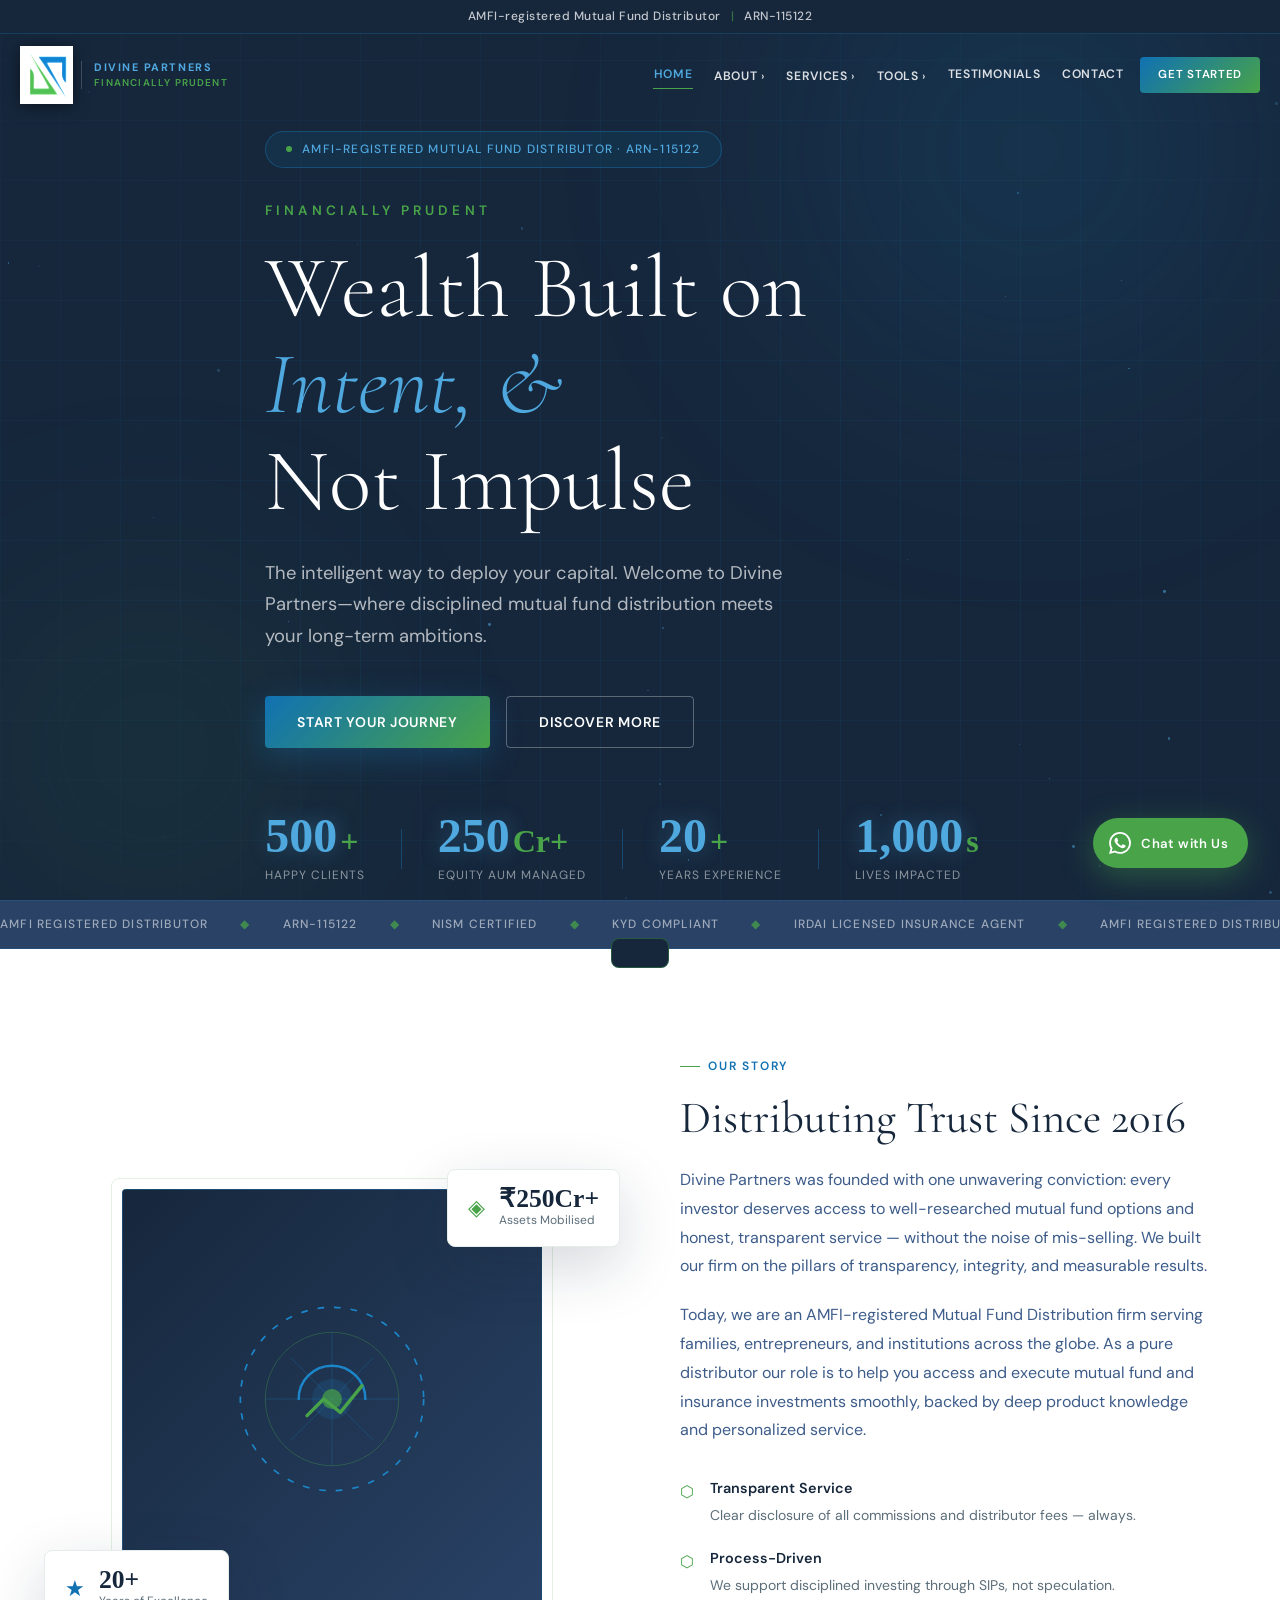
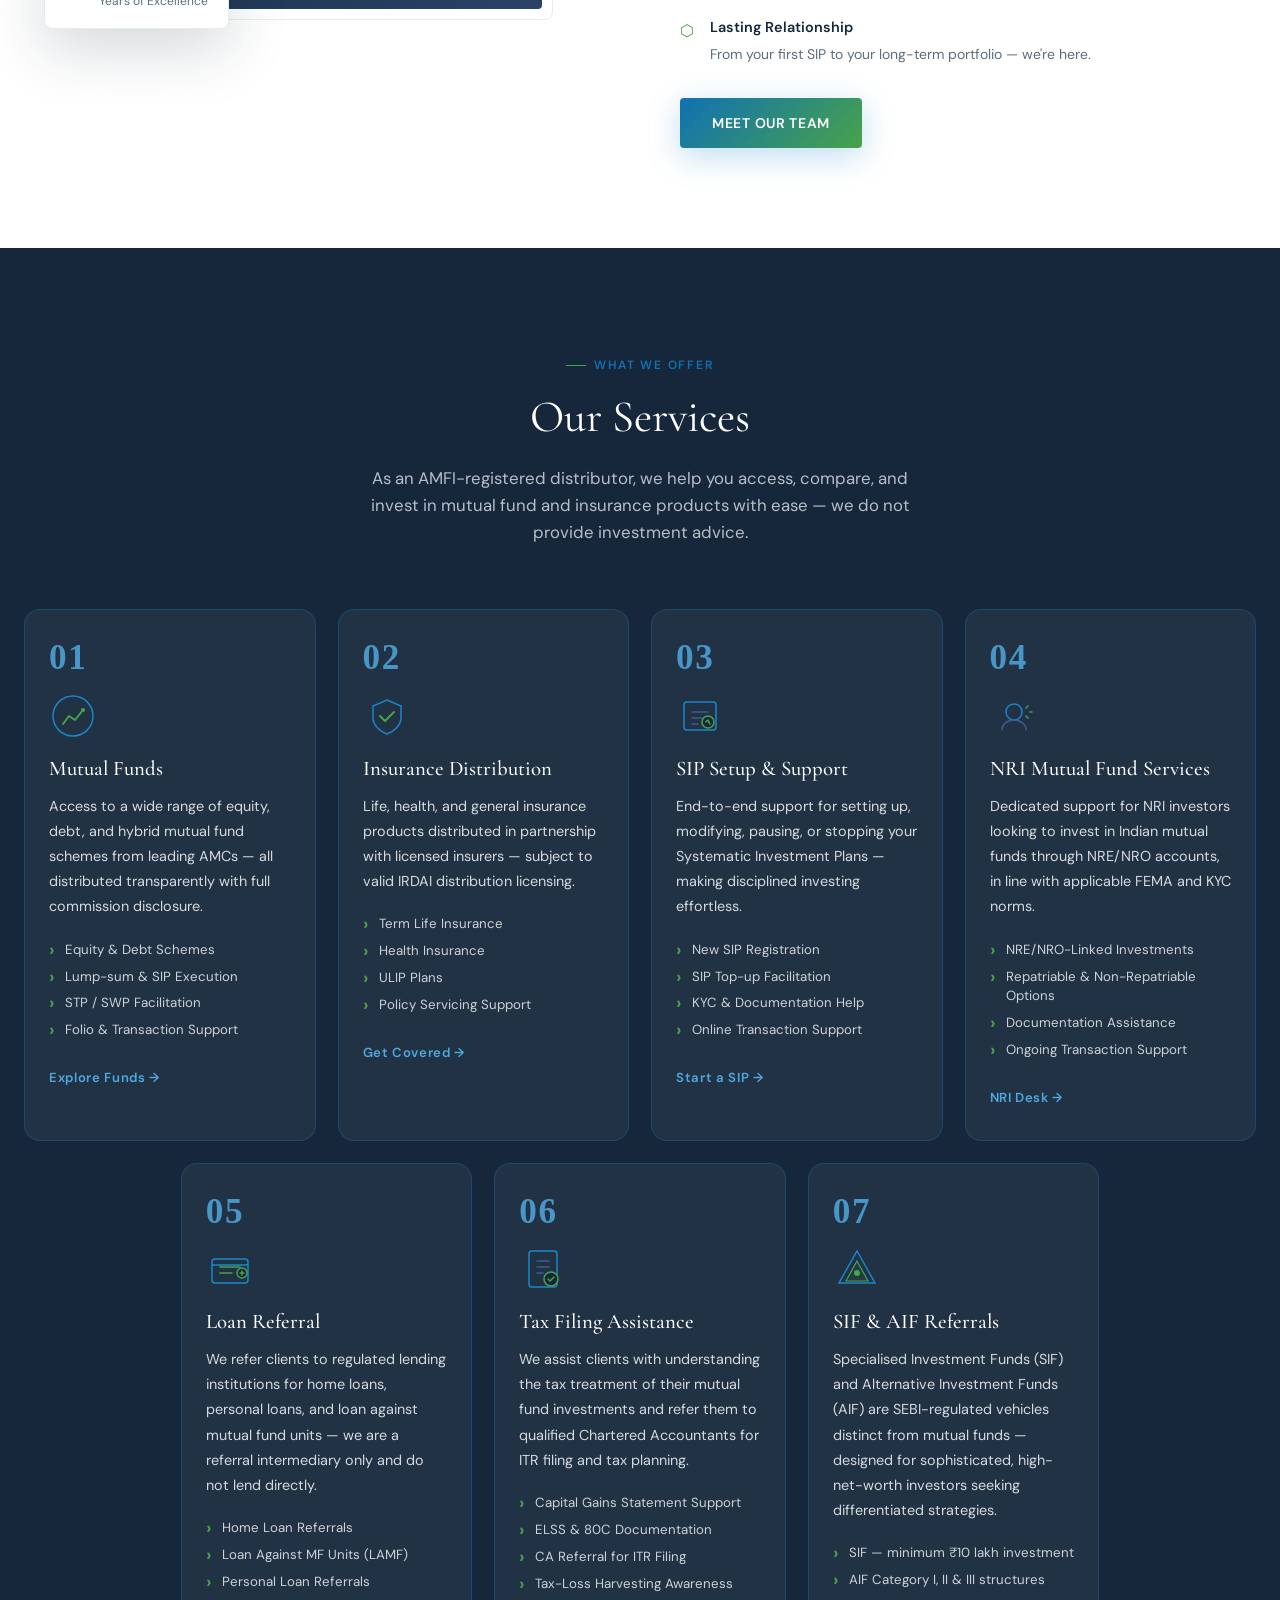
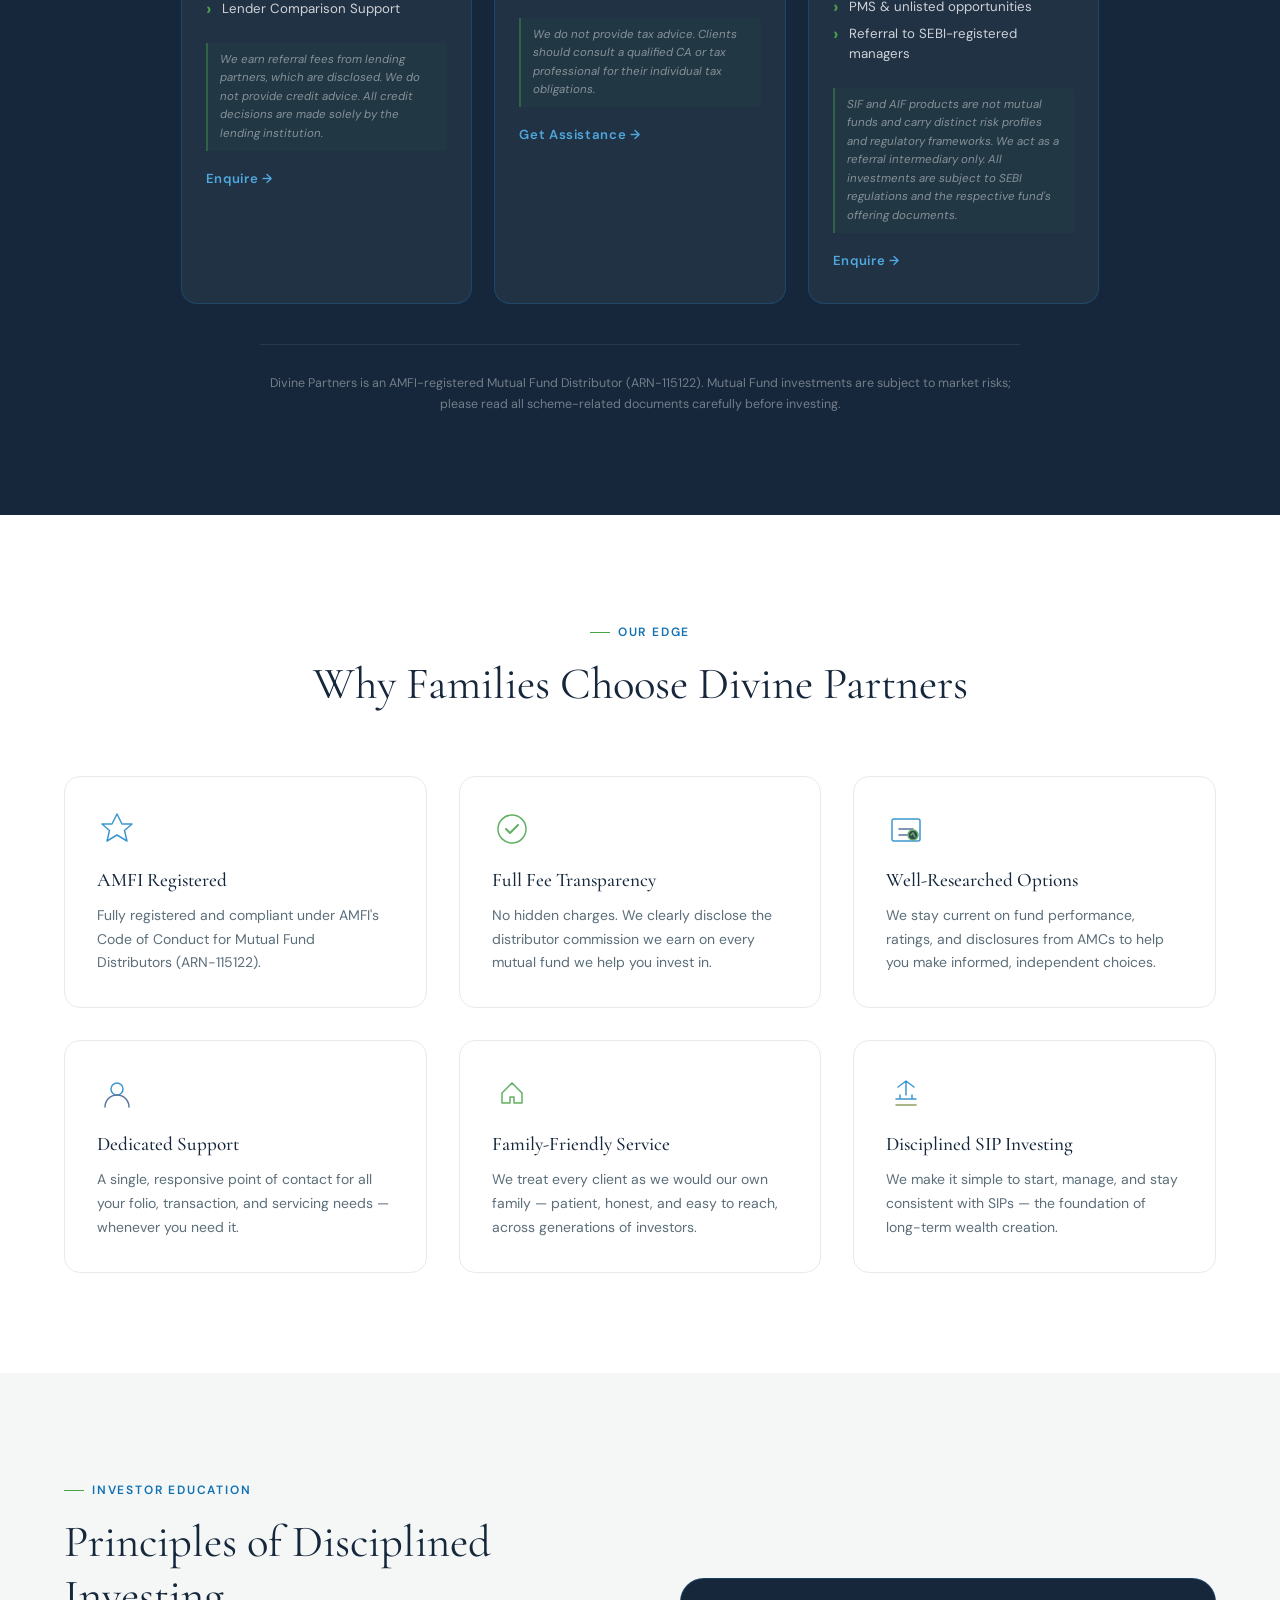
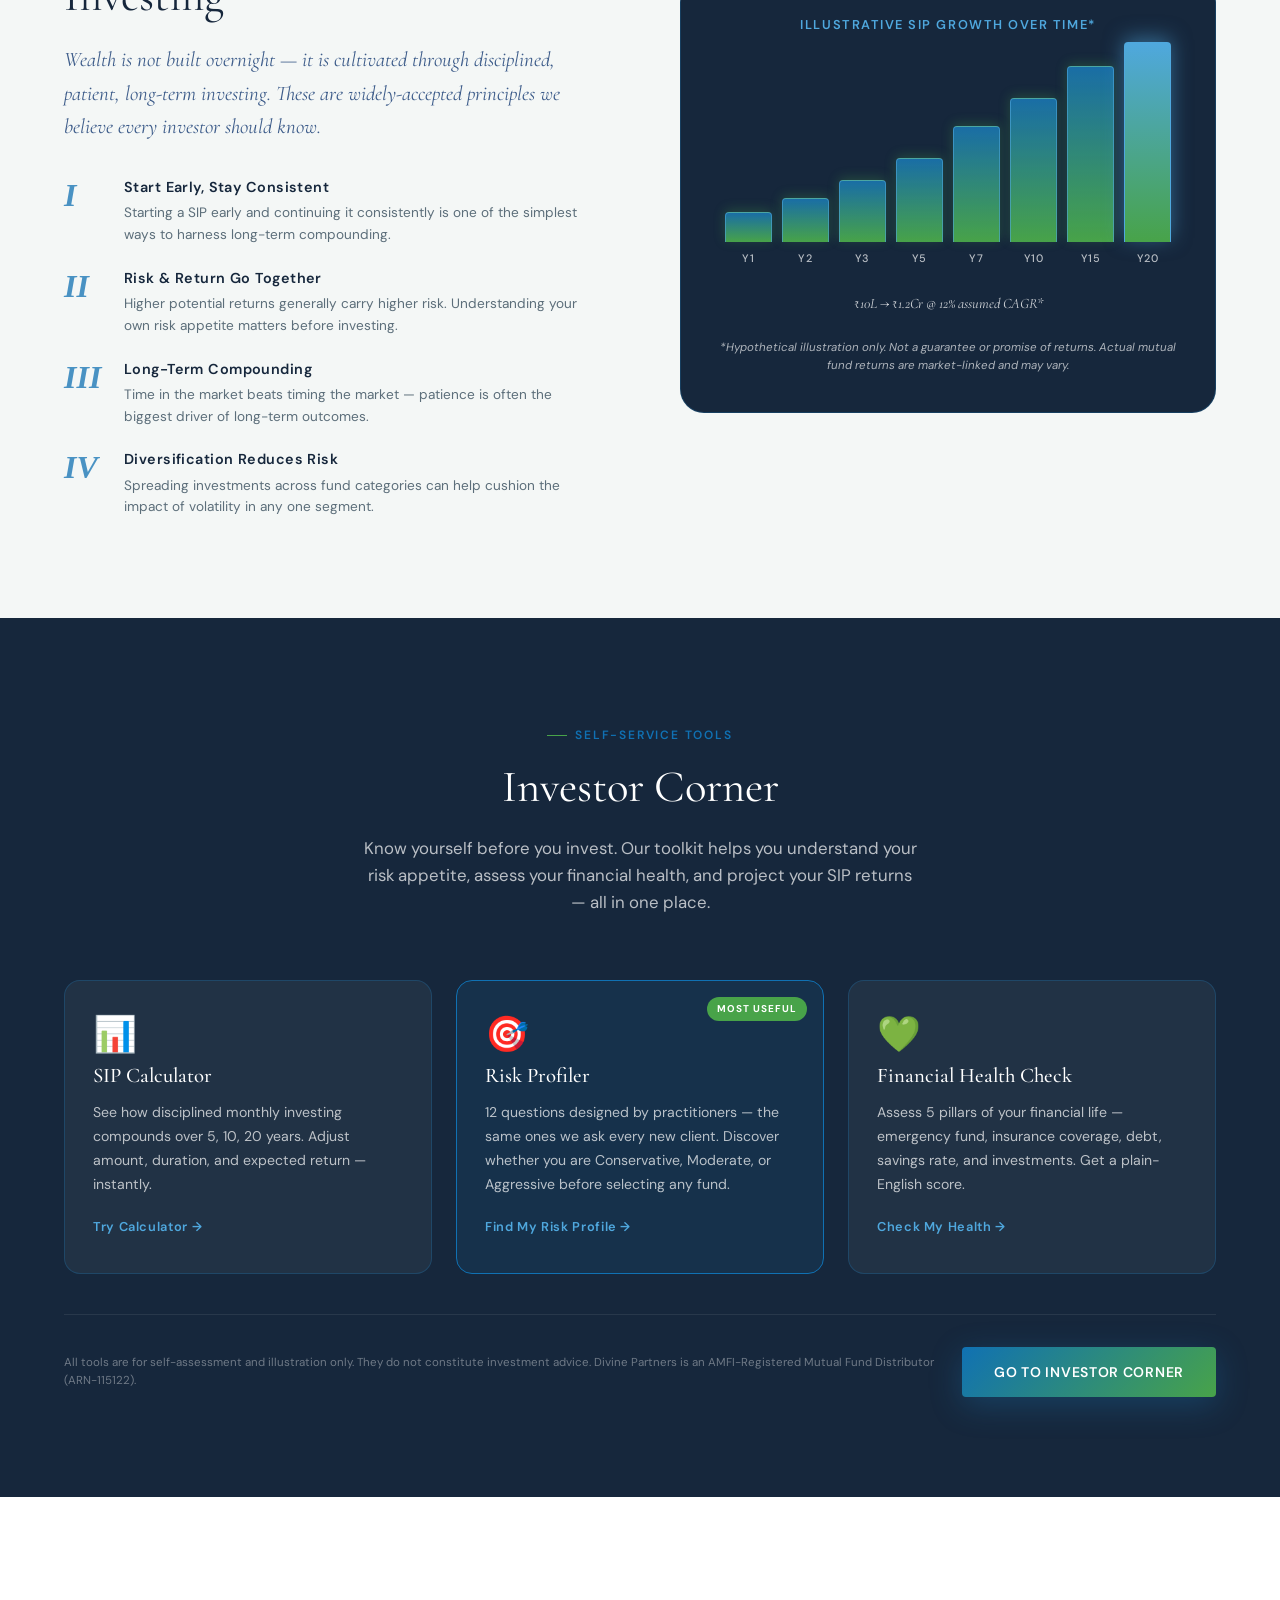
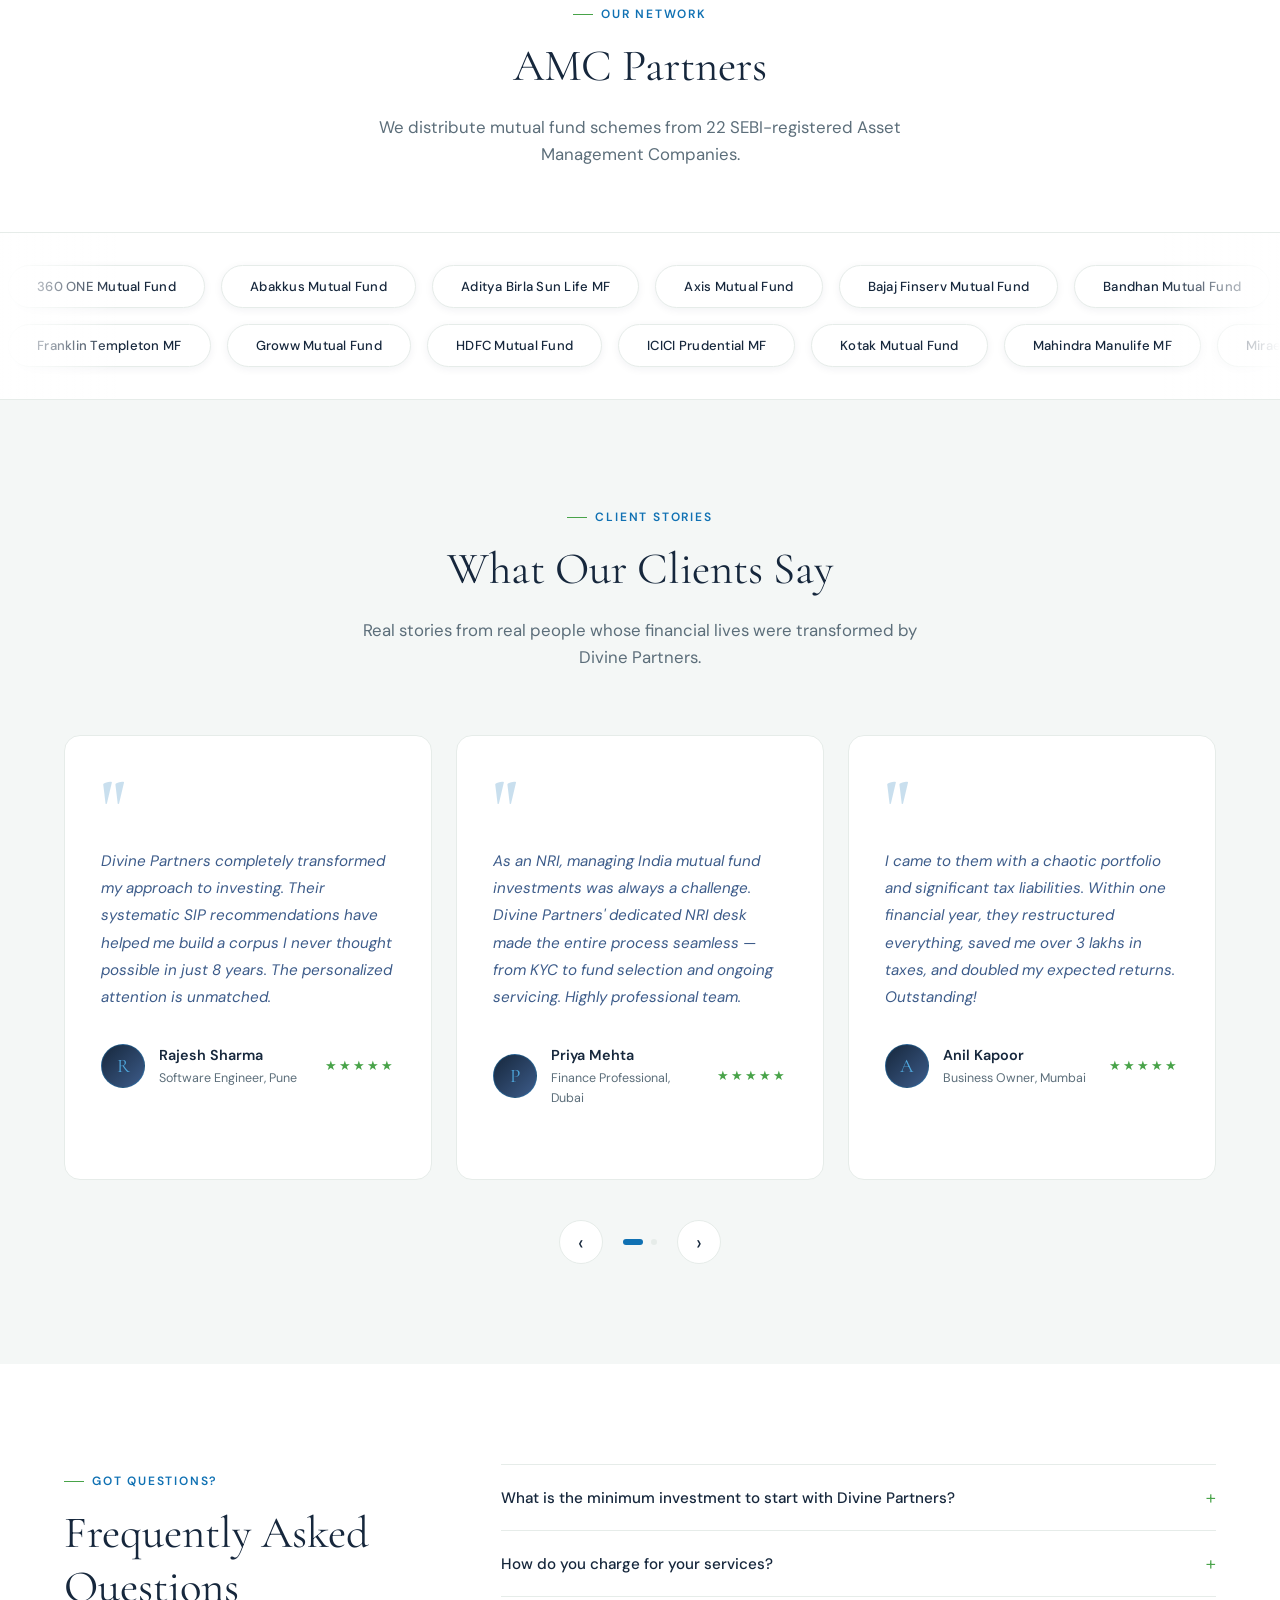
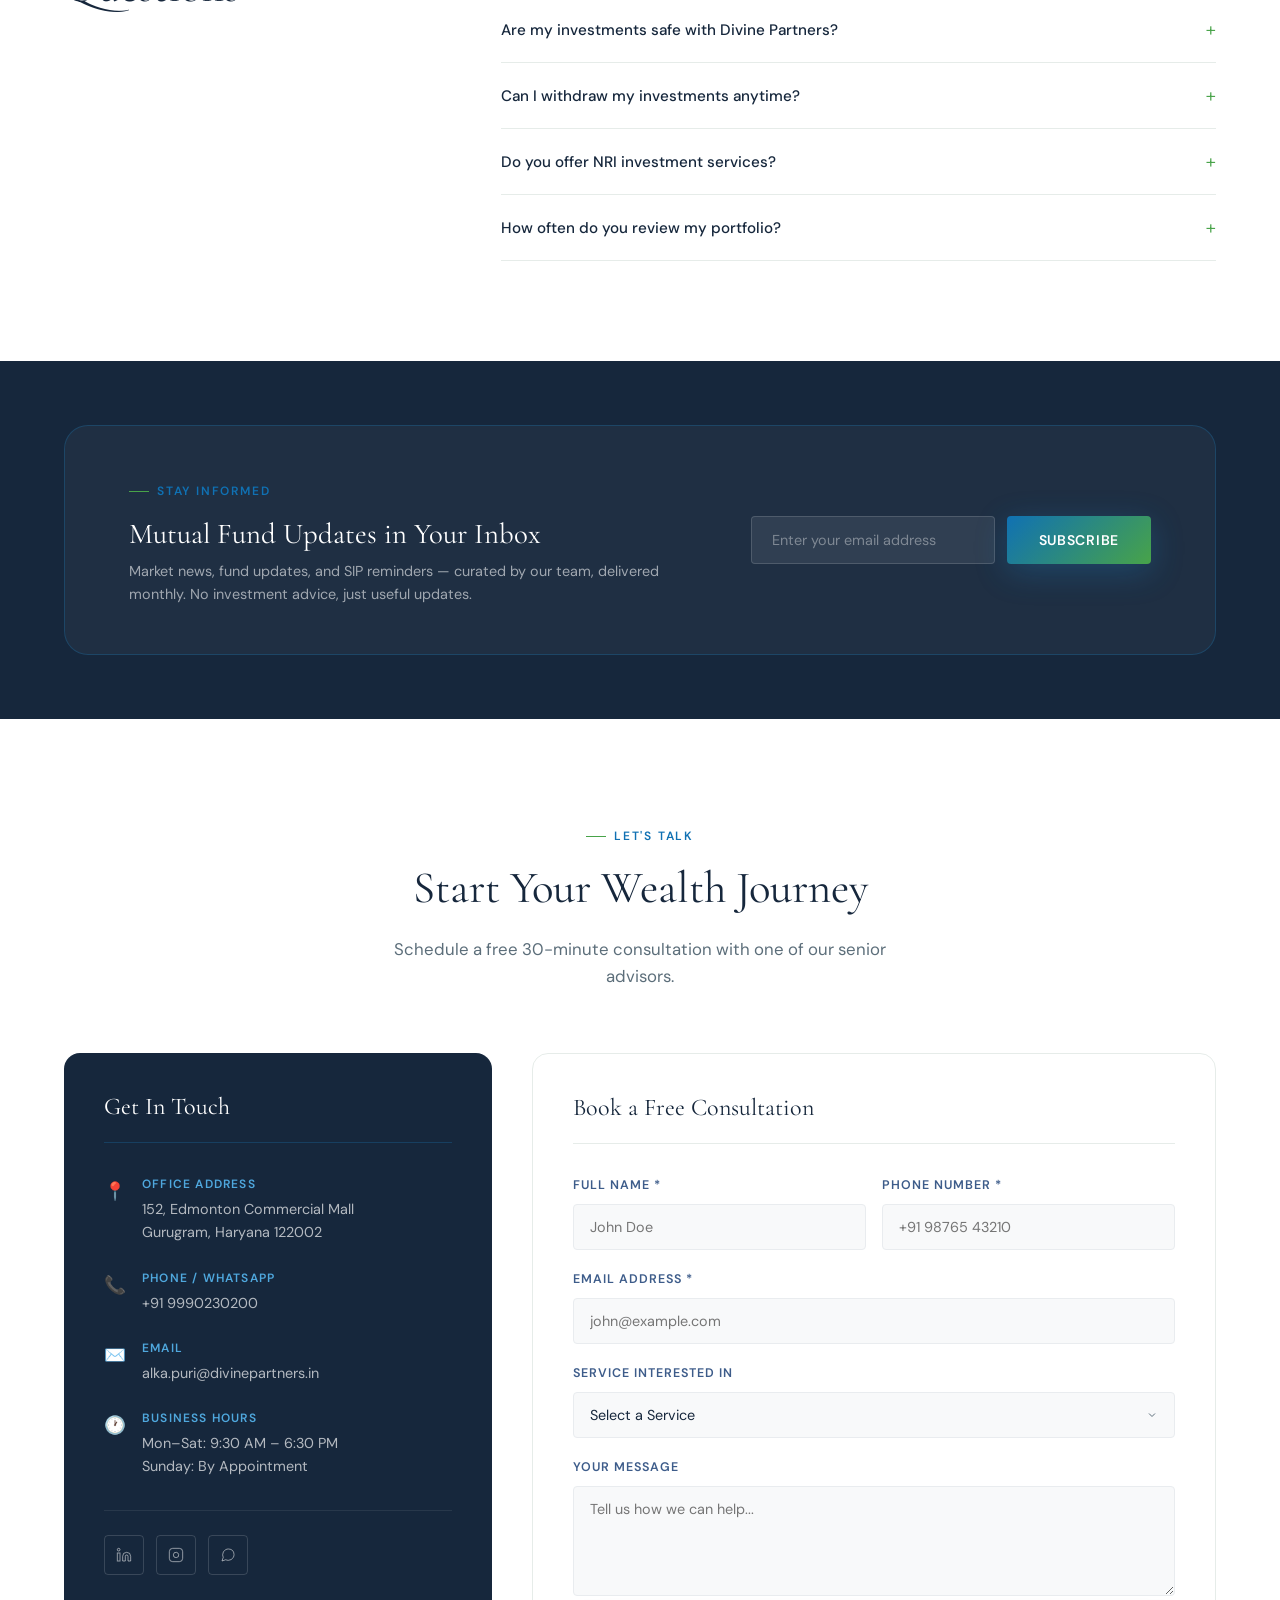
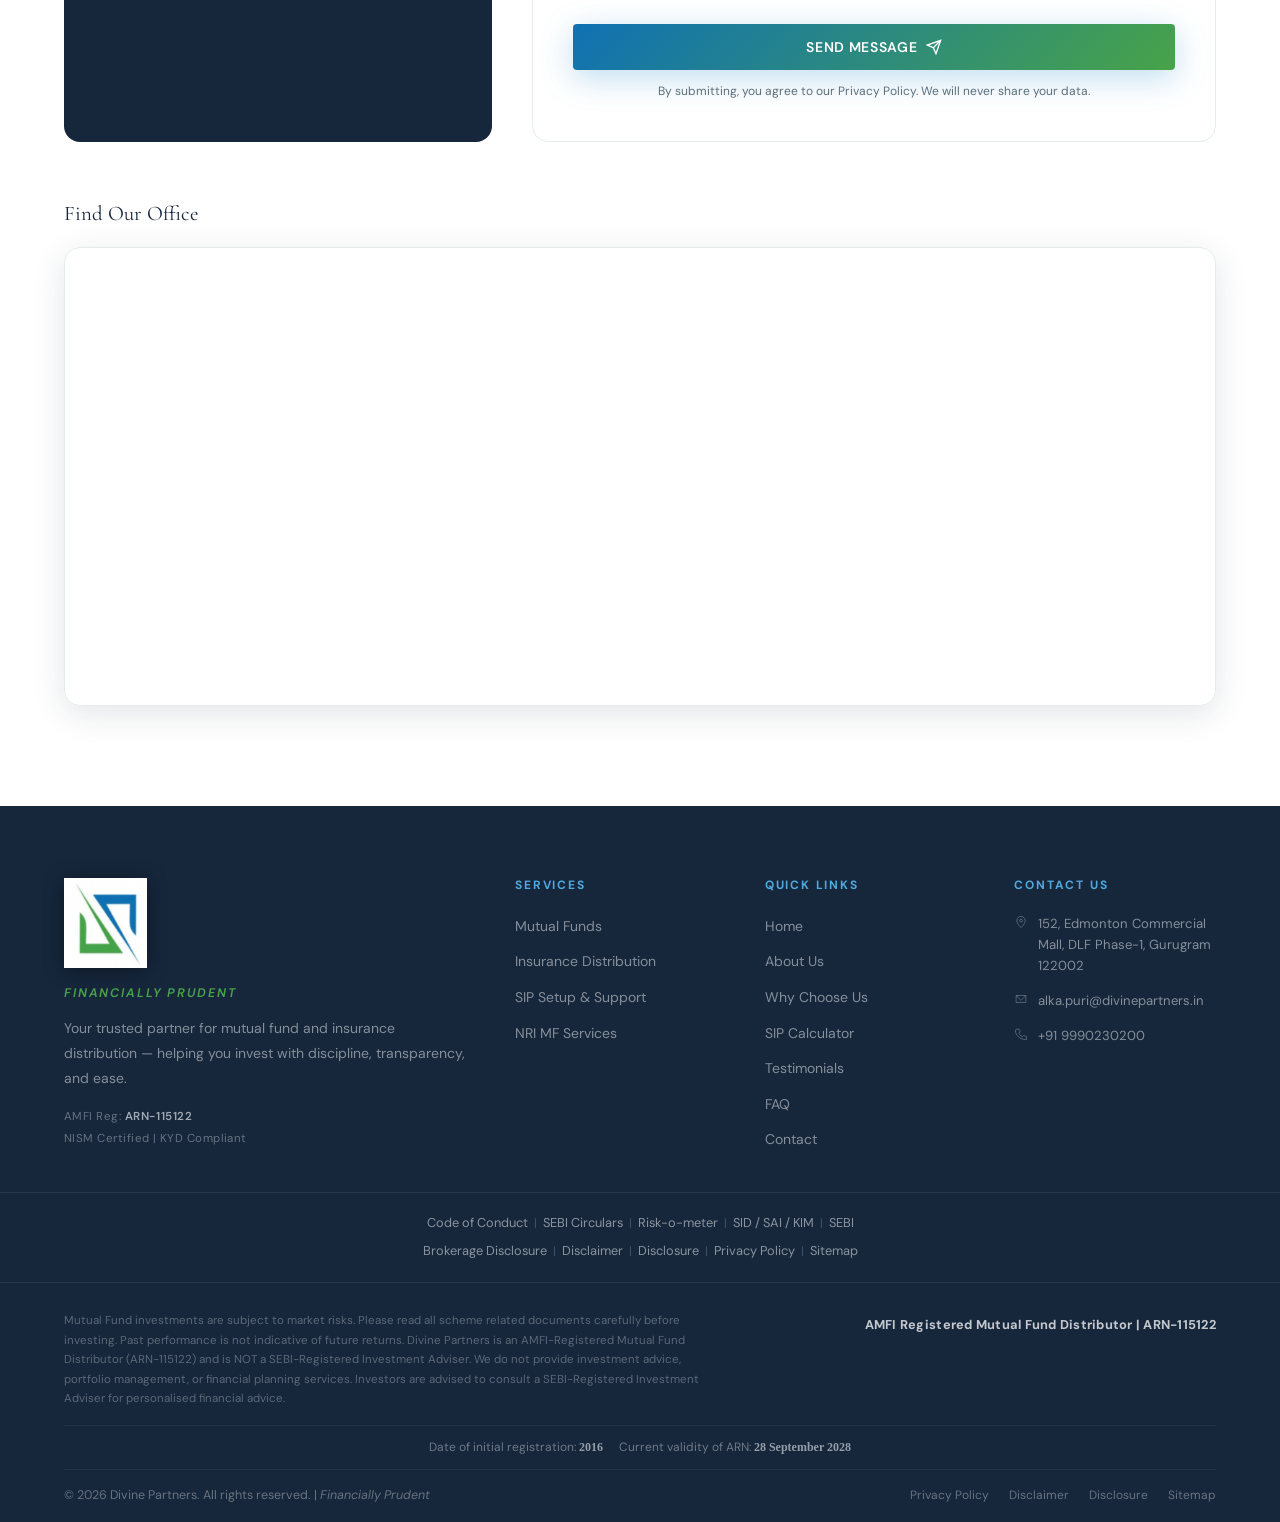
==== index.html @ 059d8467 "Update index.html" ====
<!DOCTYPE html>
<html lang="en">
<head>
  <meta charset="UTF-8" />
  <meta name="viewport" content="width=device-width, initial-scale=1.0" />

  <!-- ═══ PRIMARY SEO ═══ -->
  <title>Mutual Fund Distributor in Gurugram | Divine Partners | ARN-115122</title>
  <meta name="description" content="Trusted AMFI-registered Mutual Fund Distributor in Gurugram (ARN-115122). Start SIPs from ₹500, access 22 AMCs, free 30-min consultation. Serving families &amp; NRIs since 2016. Call +91 9990230200." />
  <meta name="keywords" content="mutual fund distributor Gurugram, SIP advisor Gurugram, AMFI registered MFD, ARN-115122, NRI mutual fund India, SIP investment India, insurance distributor Gurugram, mutual fund distributor Delhi NCR, Divine Partners" />
  <meta name="author" content="Divine Partners" />
  <meta name="robots" content="index, follow" />
  <meta name="theme-color" content="#16273C" />
  <link rel="canonical" href="https://divinepartners24.github.io/divinepartners.in/" />

  <!-- Google Search Console verification -->
  <meta name="google-site-verification" content="9_HdEKUvobDKO3j3U3Gstcu52-JsAbY76UsxkHGcyvg" />

  <!-- ═══ OPEN GRAPH (Social sharing) ═══ -->
  <meta property="og:type" content="website" />
  <meta property="og:title" content="Mutual Fund Distributor in Gurugram | Divine Partners | ARN-115122" />
  <meta property="og:description" content="AMFI-registered Mutual Fund Distributor (ARN-115122) in Gurugram. SIPs from ₹500, 22 AMC partners, NRI services, free consultation. Financially Prudent since 2016." />
  <meta property="og:url" content="https://divinepartners24.github.io/divinepartners.in/" />
  <meta property="og:image" content="https://divinepartners24.github.io/divinepartners.in/og-image.png" />
  <meta property="og:image:width" content="1200" />
  <meta property="og:image:height" content="630" />
  <meta property="og:site_name" content="Divine Partners" />
  <meta property="og:locale" content="en_IN" />

  <!-- ═══ TWITTER CARD ═══ -->
  <meta name="twitter:card" content="summary_large_image" />
  <meta name="twitter:title" content="Divine Partners | Mutual Fund Distributor Gurugram | ARN-115122" />
  <meta name="twitter:description" content="AMFI-registered MFD in Gurugram. SIPs, NRI services, insurance. Free 30-min consultation." />
  <meta name="twitter:image" content="https://divinepartners24.github.io/divinepartners.in/og-image.png" />

  <!-- ═══ FAVICON ═══ -->
  <link rel="icon" type="image/png" href="logo.png" />
  <link rel="apple-touch-icon" href="logo.png" />

  <!-- ═══ FONTS ═══ -->
  <link rel="preconnect" href="https://fonts.googleapis.com" />
  <link rel="preconnect" href="https://fonts.gstatic.com" crossorigin />
  <link href="https://fonts.googleapis.com/css2?family=Cormorant+Garamond:ital,wght@0,300;0,400;0,500;0,600;0,700;1,300;1,400&family=DM+Sans:ital,opsz,wght@0,9..40,300;0,9..40,400;0,9..40,500;0,9..40,600;1,9..40,300&display=swap" rel="stylesheet" />

  <!-- ═══ SCHEMA — Business + Services + Reviews ═══ -->
  <script type="application/ld+json">
  {
    "@context": "https://schema.org",
    "@type": "FinancialService",
    "name": "Divine Partners",
    "legalName": "Divine Partners",
    "description": "AMFI-Registered Mutual Fund Distributor in Gurugram (ARN-115122). Offering mutual fund distribution, SIP setup, insurance distribution, and NRI investment services.",
    "url": "https://divinepartners24.github.io/divinepartners.in",
    "telephone": "+91-9990230200",
    "email": "alka.puri@divinepartners.in",
    "foundingDate": "2016",
    "logo": "https://divinepartners24.github.io/divinepartners.in/logo.png",
    "image": "https://divinepartners24.github.io/divinepartners.in/og-image.png",
    "priceRange": "Free consultation",
    "currenciesAccepted": "INR",
    "paymentAccepted": "Online Transfer",
    "openingHours": "Mo-Sa 09:30-18:30",
    "address": {
      "@type": "PostalAddress",
      "streetAddress": "152, Edmonton Commercial Mall, DLF Phase-1",
      "addressLocality": "Gurugram",
      "addressRegion": "Haryana",
      "postalCode": "122002",
      "addressCountry": "IN"
    },
    "geo": {
      "@type": "GeoCoordinates",
      "latitude": "28.4796221",
      "longitude": "77.091968"
    },
    "areaServed": [
      {"@type": "City", "name": "Gurugram"},
      {"@type": "State", "name": "Delhi NCR"},
      {"@type": "Country", "name": "India"},
      "NRI investors globally"
    ],
    "hasOfferCatalog": {
      "@type": "OfferCatalog",
      "name": "Financial Distribution Services",
      "itemListElement": [
        {"@type": "Offer", "itemOffered": {"@type": "Service", "name": "Mutual Fund Distribution", "description": "Distribution of equity, debt, and hybrid mutual fund schemes from 22 SEBI-registered AMCs"}},
        {"@type": "Offer", "itemOffered": {"@type": "Service", "name": "SIP Setup and Support", "description": "Systematic Investment Plan registration, modification, and ongoing support"}},
        {"@type": "Offer", "itemOffered": {"@type": "Service", "name": "Insurance Distribution", "description": "Term life, health, and general insurance distribution subject to IRDAI licensing"}},
        {"@type": "Offer", "itemOffered": {"@type": "Service", "name": "NRI Mutual Fund Services", "description": "NRE/NRO account-based mutual fund investments for NRI investors"}}
      ]
    },
    "sameAs": [
      "https://www.linkedin.com/company/partnersdivine/",
      "https://www.instagram.com/divinepartners_"
    ],
    "identifier": {
      "@type": "PropertyValue",
      "name": "AMFI ARN",
      "value": "ARN-115122"
    },
    "aggregateRating": {
      "@type": "AggregateRating",
      "ratingValue": "5",
      "reviewCount": "5",
      "bestRating": "5",
      "worstRating": "1"
    },
    "review": [
      {
        "@type": "Review",
        "author": {"@type": "Person", "name": "Rajesh Sharma"},
        "reviewRating": {"@type": "Rating", "ratingValue": "5", "bestRating": "5"},
        "reviewBody": "Divine Partners completely transformed my approach to investing. Their systematic SIP recommendations have helped me build a corpus I never thought possible in just 8 years. The personalized attention is unmatched."
      },
      {
        "@type": "Review",
        "author": {"@type": "Person", "name": "Priya Mehta"},
        "reviewRating": {"@type": "Rating", "ratingValue": "5", "bestRating": "5"},
        "reviewBody": "As an NRI, managing India mutual fund investments was always a challenge. Divine Partners' dedicated NRI desk made the entire process seamless — from KYC to fund selection and ongoing servicing. Highly professional team."
      },
      {
        "@type": "Review",
        "author": {"@type": "Person", "name": "Anil Kapoor"},
        "reviewRating": {"@type": "Rating", "ratingValue": "5", "bestRating": "5"},
        "reviewBody": "I came to them with a chaotic portfolio and significant tax liabilities. Within one financial year, they restructured everything and doubled my expected returns. Outstanding service."
      }
    ]
  }
  </script>

  <!-- ═══ BREADCRUMB SCHEMA ═══ -->
  <script type="application/ld+json">
  {
    "@context": "https://schema.org",
    "@type": "WebSite",
    "name": "Divine Partners",
    "url": "https://divinepartners.in",
    "potentialAction": {
      "@type": "SearchAction",
      "target": "https://divinepartners.in/?s={search_term_string}",
      "query-input": "required name=search_term_string"
    }
  }
  </script>

  <link rel="stylesheet" href="style.css?v=16" />
</head>
<body>

  <div class="compliance-bar">
    <div class="container compliance-bar-inner">
      <span>AMFI-registered Mutual Fund Distributor</span>
      <span class="compliance-divider">|</span>
      <span>ARN-115122</span>
    </div>
  </div>

  <!-- ═══════════════════════════════════════════
       NAVIGATION
  ═══════════════════════════════════════════ -->
  <nav class="navbar" id="navbar">
    <div class="nav-container">
      <a href="#home" class="nav-logo">
        <img src="logo.png" alt="Divine Partners Logo" class="nav-logo-img" />
        <div class="logo-text">
          <span class="logo-sub">Divine Partners</span>
          <span class="logo-tagline">Financially Prudent</span>
        </div>
      </a>

      <div class="nav-links" id="navLinks">
        <a href="#home" class="nav-link active">Home</a>
        <div class="nav-dropdown">
          <a href="#about" class="nav-link">About <span class="dropdown-arrow">›</span></a>
          <div class="dropdown-menu">
            <a href="#about" class="dropdown-item">About Us</a>
            <a href="#why" class="dropdown-item">Why Choose Us</a>
            <a href="#philosophy" class="dropdown-item">Our Philosophy</a>
            <a href="team.html" class="dropdown-item">Meet the Team</a>
          </div>
        </div>
        <div class="nav-dropdown">
          <a href="#services" class="nav-link">Services <span class="dropdown-arrow">›</span></a>
          <div class="dropdown-menu">
            <a href="#mutual-funds" class="dropdown-item">Mutual Funds</a>
            <a href="#insurance" class="dropdown-item">Insurance</a>
            <a href="#sip-services" class="dropdown-item">SIP Support</a>
            <a href="#nri-services" class="dropdown-item">NRI Services</a>
            <a href="#loan-referral" class="dropdown-item">Loan Referral</a>
            <a href="#tax-assistance" class="dropdown-item">Tax Assistance</a>
          </div>
        </div>
        <div class="nav-dropdown">
          <a href="investor-corner.html" class="nav-link">Tools <span class="dropdown-arrow">›</span></a>
          <div class="dropdown-menu">
            <a href="investor-corner.html#sip" class="dropdown-item">SIP Calculator</a>
            <a href="investor-corner.html#risk" class="dropdown-item">Risk Profiler</a>
            <a href="investor-corner.html#health" class="dropdown-item">Health Check</a>
            <a href="pay-premium.html" class="dropdown-item">Pay Premium</a>
          </div>
        </div>
        <a href="#testimonials" class="nav-link">Testimonials</a>
        <a href="#contact" class="nav-link">Contact</a>
        <a href="#contact" class="nav-cta">Get Started</a>
      </div>

      <button class="nav-hamburger" id="hamburger" aria-label="Menu">
        <span></span><span></span><span></span>
      </button>
    </div>
  </nav>

  <!-- ═══════════════════════════════════════════
       HERO SECTION
  ═══════════════════════════════════════════ -->
  <!-- Visually hidden H1 for SEO — Google reads this, users don't see it -->
  <h1 class="sr-only">Mutual Fund Distributor in Gurugram | Divine Partners | ARN-115122 | SIP, NRI &amp; Insurance Services</h1>

  <section class="hero" id="home">
    <div class="hero-bg">
      <div class="hero-grid"></div>
      <div class="hero-orb hero-orb-1"></div>
      <div class="hero-orb hero-orb-2"></div>
      <div class="hero-particles" id="particles"></div>
    </div>

    <div class="hero-content">
      <div class="hero-badge animate-fadeup" style="animation-delay:0.2s">
        <span class="badge-dot"></span>
        AMFI-Registered Mutual Fund Distributor · ARN-115122
      </div>
      <p class="hero-kicker animate-fadeup" style="animation-delay:0.3s">Financially Prudent</p>
      <h1 class="hero-title animate-fadeup" style="animation-delay:0.4s">
        Wealth Built on<br/>
        <em>Intent, &amp;</em><br/>
        Not Impulse
      </h1>
      <p class="hero-subtitle animate-fadeup" style="animation-delay:0.6s">
        The intelligent way to deploy your capital. Welcome to Divine Partners—where disciplined mutual fund distribution meets your long-term ambitions.
      </p>
      <div class="hero-actions animate-fadeup" style="animation-delay:0.8s">
        <a href="#contact" class="btn btn-gold">Start Your Journey</a>
        <a href="#about" class="btn btn-ghost">Discover More</a>
      </div>

      <div class="hero-stats animate-fadeup" style="animation-delay:1s">
        <div class="hero-stat">
          <div class="stat-row">
            <span class="stat-num" data-target="500">0</span><span class="stat-suffix">+</span>
          </div>
          <span class="stat-label">Happy Clients</span>
        </div>
        <div class="stat-divider"></div>
        <div class="hero-stat">
          <div class="stat-row">
            <span class="stat-num" data-target="250">0</span><span class="stat-suffix">Cr+</span>
          </div>
          <span class="stat-label">Equity AUM Managed</span>
        </div>
        <div class="stat-divider"></div>
        <div class="hero-stat">
          <div class="stat-row">
            <span class="stat-num" data-target="20">0</span><span class="stat-suffix">+</span>
          </div>
          <span class="stat-label">Years Experience</span>
        </div>
        <div class="stat-divider"></div>
        <div class="hero-stat">
          <div class="stat-row">
            <span class="stat-num" data-target="1000">0</span><span class="stat-suffix">s</span> 
          </div>
          <span class="stat-label">Lives Impacted</span>
        </div>
      </div>
    </div>
  </section>

  <!-- ═══════════════════════════════════════════
       MARQUEE TRUST BAR
  ═══════════════════════════════════════════ -->
  <div class="trust-bar">
    <div class="trust-marquee">
      <div class="trust-track">
        <span>AMFI Registered Distributor</span><span class="trust-dot">◆</span>
        <span>ARN-115122</span><span class="trust-dot">◆</span>
        <span>NISM Certified</span><span class="trust-dot">◆</span>
        <span>KYD Compliant</span><span class="trust-dot">◆</span>
         <span>IRDAI Licensed Insurance Agent</span><span class="trust-dot">◆</span>
        <span>AMFI Registered Distributor</span><span class="trust-dot">◆</span>
        <span>ARN-115122</span><span class="trust-dot">◆</span>
        <span>NISM Certified</span><span class="trust-dot">◆</span>
        <span>KYD Compliant</span><span class="trust-dot">◆</span>
         <span>IRDAI Licensed Insurance Agent</span><span class="trust-dot">◆</span>
        <span>AMFI Registered Distributor</span><span class="trust-dot">◆</span>
        <span>ARN-115122</span><span class="trust-dot">◆</span>
        <span>NISM Certified</span><span class="trust-dot">◆</span>
        <span>KYD Compliant</span><span class="trust-dot">◆</span>
         <span>IRDAI Licensed Insurance Agent</span><span class="trust-dot">◆</span>
      </div>
    </div>
  </div>

  <!-- ═══════════════════════════════════════════
       ABOUT SECTION
  ═══════════════════════════════════════════ -->
  <section class="about section" id="about">
    <div class="container">
      <div class="about-grid">
        <div class="about-visual reveal">
          <div class="about-img-frame">
            <div class="about-img-bg"></div>
            <div class="about-img-inner">
              <div class="about-icon-large">
                <svg viewBox="0 0 120 120" fill="none" xmlns="http://www.w3.org/2000/svg">
                  <circle cx="60" cy="60" r="55" stroke="#1B86C9" stroke-width="1" stroke-dasharray="4 6"/>
                  <circle cx="60" cy="60" r="40" stroke="#48A349" stroke-width="0.5" opacity="0.4"/>
                  <path d="M60 20V100M20 60H100M35 35L85 85M85 35L35 85" stroke="#1B86C9" stroke-width="0.5" opacity="0.3"/>
                  <circle cx="60" cy="60" r="12" fill="#1B86C9" opacity="0.15"/>
                  <circle cx="60" cy="60" r="6" fill="#48A349" opacity="0.7"/>
                  <path d="M40 60C40 48.95 48.95 40 60 40C71.05 40 80 48.95 80 60" stroke="#1B86C9" stroke-width="1.5" stroke-linecap="round"/>
                  <path d="M45 70L55 60L65 68L78 52" stroke="#48A349" stroke-width="2" stroke-linecap="round" stroke-linejoin="round"/>
                </svg>
              </div>
            </div>
          </div>
          <div class="about-badge-card">
            <div class="badge-card-icon">★</div>
            <div>
              <div class="badge-card-num">20+</div>
              <div class="badge-card-text">Years of Excellence</div>
            </div>
          </div>
          <div class="about-badge-card about-badge-card--right">
            <div class="badge-card-icon">◈</div>
            <div>
              <div class="badge-card-num">₹250Cr+</div>
              <div class="badge-card-text">Assets Mobilised</div>
            </div>
          </div>
        </div>

        <div class="about-content reveal">
          <div class="section-tag">Our Story</div>
          <h2 class="section-title">Distributing Trust Since 2016</h2>
          <p class="about-text">
            Divine Partners was founded with one unwavering conviction: every investor deserves access to well-researched mutual fund options and honest, transparent service — without the noise of mis-selling. We built our firm on the pillars of transparency, integrity, and measurable results.
          </p>
          <p class="about-text">
            Today, we are an AMFI-registered Mutual Fund Distribution firm serving families, entrepreneurs, and institutions across the globe. As a pure distributor our role is to help you access and execute mutual fund and insurance investments smoothly, backed by deep product knowledge and personalized service.
          </p>

          <div class="about-values">
            <div class="about-value">
              <div class="value-icon">⬡</div>
              <div>
                <strong>Transparent Service</strong>
                <p>Clear disclosure of all commissions and distributor fees — always.</p>
              </div>
            </div>
            <div class="about-value">
              <div class="value-icon">⬡</div>
              <div>
                <strong>Process-Driven</strong>
                <p>We support disciplined investing through SIPs, not speculation.</p>
              </div>
            </div>
            <div class="about-value">
              <div class="value-icon">⬡</div>
              <div>
                <strong>Lasting Relationship</strong>
                <p>From your first SIP to your long-term portfolio — we're here.</p>
              </div>
            </div>
          </div>

          <a href="team.html" class="btn btn-gold">Meet Our Team</a>
        </div>
      </div>
    </div>
  </section>

  <!-- ═══════════════════════════════════════════
       SERVICES SECTION
  ═══════════════════════════════════════════ -->
  <section class="services section section--dark" id="services">
    <div class="container">
      <div class="section-header reveal">
        <div class="section-tag">What We Offer</div>
        <h2 class="section-title section-title--light">Our Services</h2>
        <p class="section-desc section-desc--light">As an AMFI-registered distributor, we help you access, compare, and invest in mutual fund and insurance products with ease — we do not provide investment advice.</p>
      </div>

      <div class="services-grid">
        <div class="service-card reveal" id="mutual-funds">
          <div class="service-card-glow"></div>
          <div class="service-num">01</div>
          <div class="service-icon">
            <svg viewBox="0 0 48 48" fill="none"><circle cx="24" cy="24" r="20" stroke="#1B86C9" stroke-width="1.5"/><path d="M14 32L20 24L26 28L34 18" stroke="#48A349" stroke-width="2" stroke-linecap="round" stroke-linejoin="round"/><circle cx="34" cy="18" r="2" fill="#48A349"/></svg>
          </div>
          <h3 class="service-title">Mutual Funds</h3>
          <p class="service-desc">Access to a wide range of equity, debt, and hybrid mutual fund schemes from leading AMCs — all distributed transparently with full commission disclosure.</p>
          <ul class="service-features">
            <li>Equity & Debt Schemes</li>
            <li>Lump-sum & SIP Execution</li>
            <li>STP / SWP Facilitation</li>
            <li>Folio & Transaction Support</li>
          </ul>
          <a href="#contact" class="service-link">Explore Funds →</a>
        </div>

        <div class="service-card reveal" id="insurance">
          <div class="service-card-glow"></div>
          <div class="service-num">02</div>
          <div class="service-icon">
            <svg viewBox="0 0 48 48" fill="none"><path d="M24 8L38 14V26C38 33 31 39.5 24 42C17 39.5 10 33 10 26V14L24 8Z" stroke="#1B86C9" stroke-width="1.5"/><path d="M17 24L22 29L31 20" stroke="#48A349" stroke-width="2" stroke-linecap="round" stroke-linejoin="round"/></svg>
          </div>
          <h3 class="service-title">Insurance Distribution</h3>
          <p class="service-desc">Life, health, and general insurance products distributed in partnership with licensed insurers — subject to valid IRDAI distribution licensing.</p>
          <ul class="service-features">
            <li>Term Life Insurance</li>
            <li>Health Insurance</li>
            <li>ULIP Plans</li>
            <li>Policy Servicing Support</li>
          </ul>
          <a href="#contact" class="service-link">Get Covered →</a>
        </div>

        <div class="service-card reveal" id="sip-services">
          <div class="service-card-glow"></div>
          <div class="service-num">03</div>
          <div class="service-icon">
            <svg viewBox="0 0 48 48" fill="none"><rect x="8" y="10" width="32" height="28" rx="3" stroke="#1B86C9" stroke-width="1.5"/><path d="M16 20H32M16 26H26M16 32H22" stroke="#3D5C8A" stroke-width="1.5" stroke-linecap="round"/><circle cx="32" cy="30" r="6" fill="#16273C" stroke="#48A349" stroke-width="1.5"/><path d="M30 30L32 28L34 32" stroke="#48A349" stroke-width="1.5" stroke-linecap="round" stroke-linejoin="round"/></svg>
          </div>
          <h3 class="service-title">SIP Setup & Support</h3>
          <p class="service-desc">End-to-end support for setting up, modifying, pausing, or stopping your Systematic Investment Plans — making disciplined investing effortless.</p>
          <ul class="service-features">
            <li>New SIP Registration</li>
            <li>SIP Top-up Facilitation</li>
            <li>KYC & Documentation Help</li>
            <li>Online Transaction Support</li>
          </ul>
          <a href="#sip-calculator" class="service-link">Start a SIP →</a>
        </div>

        <div class="service-card reveal" id="nri-services">
          <div class="service-card-glow"></div>
          <div class="service-num">04</div>
          <div class="service-icon">
            <svg viewBox="0 0 48 48" fill="none"><circle cx="24" cy="20" r="8" stroke="#1B86C9" stroke-width="1.5"/><path d="M12 38C12 32.477 17.373 28 24 28C30.627 28 36 32.477 36 38" stroke="#3D5C8A" stroke-width="1.5" stroke-linecap="round"/><path d="M36 16L38 14M36 24L38 26M40 20H42" stroke="#48A349" stroke-width="1.5" stroke-linecap="round"/></svg>
          </div>
          <h3 class="service-title">NRI Mutual Fund Services</h3>
          <p class="service-desc">Dedicated support for NRI investors looking to invest in Indian mutual funds through NRE/NRO accounts, in line with applicable FEMA and KYC norms.</p>
          <ul class="service-features">
            <li>NRE/NRO-Linked Investments</li>
            <li>Repatriable & Non-Repatriable Options</li>
            <li>Documentation Assistance</li>
            <li>Ongoing Transaction Support</li>
          </ul>
          <a href="#contact" class="service-link">NRI Desk →</a>
        </div>

        <div class="service-card reveal" id="loan-referral">
          <div class="service-card-glow"></div>
          <div class="service-num">05</div>
          <div class="service-icon">
            <svg viewBox="0 0 48 48" fill="none"><rect x="6" y="14" width="36" height="24" rx="3" stroke="#1B86C9" stroke-width="1.5"/><path d="M14 22H34M14 28H26" stroke="#48A349" stroke-width="1.5" stroke-linecap="round"/><path d="M6 20h36" stroke="#1B86C9" stroke-width="1.5"/><circle cx="36" cy="28" r="5" fill="#16273C" stroke="#48A349" stroke-width="1.5"/><path d="M34 28h4M36 26v4" stroke="#48A349" stroke-width="1.5" stroke-linecap="round"/></svg>
          </div>
          <h3 class="service-title">Loan Referral</h3>
          <p class="service-desc">We refer clients to regulated lending institutions for home loans, personal loans, and loan against mutual fund units — we are a referral intermediary only and do not lend directly.</p>
          <ul class="service-features">
            <li>Home Loan Referrals</li>
            <li>Loan Against MF Units (LAMF)</li>
            <li>Personal Loan Referrals</li>
            <li>Lender Comparison Support</li>
          </ul>
          <p class="service-compliance-note">We earn referral fees from lending partners, which are disclosed. We do not provide credit advice. All credit decisions are made solely by the lending institution.</p>
          <a href="#contact" class="service-link">Enquire →</a>
        </div>

        <div class="service-card reveal" id="tax-assistance">
          <div class="service-card-glow"></div>
          <div class="service-num">06</div>
          <div class="service-icon">
            <svg viewBox="0 0 48 48" fill="none"><rect x="10" y="6" width="28" height="36" rx="3" stroke="#1B86C9" stroke-width="1.5"/><path d="M18 16H30M18 22H30M18 28H24" stroke="#3D5C8A" stroke-width="1.5" stroke-linecap="round"/><circle cx="32" cy="34" r="7" fill="#16273C" stroke="#48A349" stroke-width="1.5"/><path d="M29 34l2 2 4-4" stroke="#48A349" stroke-width="1.5" stroke-linecap="round" stroke-linejoin="round"/></svg>
          </div>
          <h3 class="service-title">Tax Filing Assistance</h3>
          <p class="service-desc">We assist clients with understanding the tax treatment of their mutual fund investments and refer them to qualified Chartered Accountants for ITR filing and tax planning.</p>
          <ul class="service-features">
            <li>Capital Gains Statement Support</li>
            <li>ELSS & 80C Documentation</li>
            <li>CA Referral for ITR Filing</li>
            <li>Tax-Loss Harvesting Awareness</li>
          </ul>
          <p class="service-compliance-note">We do not provide tax advice. Clients should consult a qualified CA or tax professional for their individual tax obligations.</p>
          <a href="#contact" class="service-link">Get Assistance →</a>
        </div>

        <div class="service-card reveal" id="sif-aif">
          <div class="service-card-glow"></div>
          <div class="service-num">07</div>
          <div class="service-icon">
            <svg viewBox="0 0 48 48" fill="none"><polygon points="24,6 42,38 6,38" stroke="#1B86C9" stroke-width="1.5" fill="none"/><polygon points="24,16 35,36 13,36" stroke="#48A349" stroke-width="1.2" fill="rgba(72,163,73,0.08)"/><circle cx="24" cy="28" r="3" fill="#48A349"/></svg>
          </div>
          <h3 class="service-title">SIF &amp; AIF Referrals</h3>
          <p class="service-desc">Specialised Investment Funds (SIF) and Alternative Investment Funds (AIF) are SEBI-regulated vehicles distinct from mutual funds — designed for sophisticated, high-net-worth investors seeking differentiated strategies.</p>
          <ul class="service-features">
            <li>SIF — minimum ₹10 lakh investment</li>
            <li>AIF Category I, II &amp; III structures</li>
            <li>PMS &amp; unlisted opportunities</li>
            <li>Referral to SEBI-registered managers</li>
          </ul>
          <p class="service-compliance-note">SIF and AIF products are not mutual funds and carry distinct risk profiles and regulatory frameworks. We act as a referral intermediary only. All investments are subject to SEBI regulations and the respective fund's offering documents.</p>
          <a href="#contact" class="service-link">Enquire →</a>
        </div>
      </div>

      <p class="services-disclaimer">
        Divine Partners is an AMFI-registered Mutual Fund Distributor (ARN-115122). Mutual Fund investments are subject to market risks; please read all scheme-related documents carefully before investing.
      </p>
    </div>
  </section>

  <!-- ═══════════════════════════════════════════
       WHY CHOOSE US
  ═══════════════════════════════════════════ -->
  <section class="why section" id="why">
    <div class="container">
      <div class="section-header reveal">
        <div class="section-tag">Our Edge</div>
        <h2 class="section-title">Why Families Choose Divine Partners</h2>
      </div>

      <div class="why-grid">
        <div class="why-card reveal">
          <div class="why-icon">
            <svg viewBox="0 0 40 40" fill="none"><path d="M20 5L25 15H35L27.5 21.5L30 32L20 26L10 32L12.5 21.5L5 15H15L20 5Z" stroke="#1B86C9" stroke-width="1.5" stroke-linejoin="round"/></svg>
          </div>
          <h3>AMFI Registered</h3>
          <p>Fully registered and compliant under AMFI's Code of Conduct for Mutual Fund Distributors (ARN-115122).</p>

        </div>
        <div class="why-card reveal">
          <div class="why-icon">
            <svg viewBox="0 0 40 40" fill="none"><circle cx="20" cy="20" r="14" stroke="#48A349" stroke-width="1.5"/><path d="M14 20L18 24L26 16" stroke="#48A349" stroke-width="2" stroke-linecap="round" stroke-linejoin="round"/></svg>
          </div>
          <h3>Full Fee Transparency</h3>
          <p>No hidden charges. We clearly disclose the distributor commission we earn on every mutual fund we help you invest in.</p>
        </div>
        <div class="why-card reveal">
          <div class="why-icon">
            <svg viewBox="0 0 40 40" fill="none"><rect x="6" y="10" width="28" height="22" rx="2" stroke="#1B86C9" stroke-width="1.5"/><path d="M13 20H27M13 26H21" stroke="#3D5C8A" stroke-width="1.5" stroke-linecap="round"/><circle cx="27" cy="26" r="5" fill="#16273C" stroke="#48A349" stroke-width="1.5"/><path d="M25 26L27 24L29 28" stroke="#48A349" stroke-width="1.5" stroke-linecap="round"/></svg>
          </div>
          <h3>Well-Researched Options</h3>
          <p>We stay current on fund performance, ratings, and disclosures from AMCs to help you make informed, independent choices.</p>
        </div>
        <div class="why-card reveal">
          <div class="why-icon">
            <svg viewBox="0 0 40 40" fill="none"><circle cx="20" cy="16" r="6" stroke="#1B86C9" stroke-width="1.5"/><path d="M8 34C8 27.373 13.373 22 20 22C26.627 22 32 27.373 32 34" stroke="#3D5C8A" stroke-width="1.5" stroke-linecap="round"/></svg>
          </div>
          <h3>Dedicated Support</h3>
          <p>A single, responsive point of contact for all your folio, transaction, and servicing needs — whenever you need it.</p>
        </div>
        <div class="why-card reveal">
          <div class="why-icon">
            <svg viewBox="0 0 40 40" fill="none"><path d="M10 30V20L20 10L30 20V30H22V24H18V30H10Z" stroke="#48A349" stroke-width="1.5" stroke-linejoin="round"/></svg>
          </div>
          <h3>Family-Friendly Service</h3>
          <p>We treat every client as we would our own family — patient, honest, and easy to reach, across generations of investors.</p>
        </div>
        <div class="why-card reveal">
          <div class="why-icon"> 
            <svg viewBox="0 0 40 40" fill="none"><path d="M20 8V22M12 14L20 8L28 14M10 26H30M14 22V26M26 22V26" stroke="#1B86C9" stroke-width="1.5" stroke-linecap="round" stroke-linejoin="round"/><path d="M10 32H30" stroke="#7C8F47" stroke-width="1.5" stroke-linecap="round"/></svg>
          </div>
          <h3>Disciplined SIP Investing</h3>
          <p>We make it simple to start, manage, and stay consistent with SIPs — the foundation of long-term wealth creation.</p>
        </div>
      </div>
    </div>
  </section>

  <!-- ═══════════════════════════════════════════
       INVESTMENT PHILOSOPHY
  ═══════════════════════════════════════════ -->
  <section class="philosophy section section--alt" id="philosophy">
    <div class="container">
      <div class="philosophy-inner">
        <div class="philosophy-content reveal">
          <div class="section-tag">Investor Education</div>
          <h2 class="section-title">Principles of Disciplined Investing</h2>
          <p class="philosophy-lead">
            Wealth is not built overnight — it is cultivated through disciplined, patient, long-term investing. These are widely-accepted principles we believe every investor should know.
          </p>

          <div class="philosophy-pillars">
            <div class="pillar">
              <div class="pillar-num">I</div>
              <div>
                <h4>Start Early, Stay Consistent</h4>
                <p>Starting a SIP early and continuing it consistently is one of the simplest ways to harness long-term compounding.</p>
              </div>
            </div>
            <div class="pillar">
              <div class="pillar-num">II</div>
              <div>
                <h4>Risk & Return Go Together</h4>
                <p>Higher potential returns generally carry higher risk. Understanding your own risk appetite matters before investing.</p>
              </div>
            </div>
            <div class="pillar">
              <div class="pillar-num">III</div>
              <div>
                <h4>Long-Term Compounding</h4>
                <p>Time in the market beats timing the market — patience is often the biggest driver of long-term outcomes.</p>
              </div>
            </div>
            <div class="pillar">
              <div class="pillar-num">IV</div>
              <div>
                <h4>Diversification Reduces Risk</h4>
                <p>Spreading investments across fund categories can help cushion the impact of volatility in any one segment.</p>
              </div>
            </div>
          </div>
        </div>

        <div class="philosophy-visual reveal">
          <div class="wealth-timeline">
            <div class="timeline-title">Illustrative SIP Growth Over Time*</div>
            <div class="timeline-chart">
              <div class="chart-bars">
                <div class="chart-bar" style="--h:30px"><span>Y1</span></div>
                <div class="chart-bar" style="--h:44px"><span>Y2</span></div>
                <div class="chart-bar" style="--h:62px"><span>Y3</span></div>
                <div class="chart-bar" style="--h:84px"><span>Y5</span></div>
                <div class="chart-bar" style="--h:116px"><span>Y7</span></div>
                <div class="chart-bar" style="--h:144px"><span>Y10</span></div>
                <div class="chart-bar" style="--h:176px"><span>Y15</span></div>
                <div class="chart-bar highlighted" style="--h:200px"><span>Y20</span></div>
              </div>
              <div class="chart-label">₹10L → ₹1.2Cr @ 12% assumed CAGR*</div>
              <div class="chart-footnote">*Hypothetical illustration only. Not a guarantee or promise of returns. Actual mutual fund returns are market-linked and may vary.</div>
            </div>
          </div>
        </div>
      </div>
    </div>
  </section>

  <!-- ═══════════════════════════════════════════
       INVESTOR CORNER TEASER
  ═══════════════════════════════════════════ -->
  <section class="ic-teaser section section--dark" id="investor-corner">
    <div class="container">
      <div class="section-header reveal">
        <div class="section-tag">Self-Service Tools</div>
        <h2 class="section-title section-title--light">Investor Corner</h2>
        <p class="section-desc section-desc--light">Know yourself before you invest. Our toolkit helps you understand your risk appetite, assess your financial health, and project your SIP returns — all in one place.</p>
      </div>

      <div class="ic-teaser-grid reveal">

        <!-- SIP Calculator -->
        <a href="investor-corner.html#sip" class="ic-teaser-card">
          <div class="ic-teaser-icon">📊</div>
          <h3>SIP Calculator</h3>
          <p>See how disciplined monthly investing compounds over 5, 10, 20 years. Adjust amount, duration, and expected return — instantly.</p>
          <div class="ic-teaser-cta">Try Calculator →</div>
        </a>

        <!-- Risk Profiler -->
        <a href="investor-corner.html#risk" class="ic-teaser-card ic-teaser-card--highlight">
          <div class="ic-teaser-badge">Most Useful</div>
          <div class="ic-teaser-icon">🎯</div>
          <h3>Risk Profiler</h3>
          <p>12 questions designed by practitioners — the same ones we ask every new client. Discover whether you are Conservative, Moderate, or Aggressive before selecting any fund.</p>
          <div class="ic-teaser-cta">Find My Risk Profile →</div>
        </a>

        <!-- Financial Health Check -->
        <a href="investor-corner.html#health" class="ic-teaser-card">
          <div class="ic-teaser-icon">💚</div>
          <h3>Financial Health Check</h3>
          <p>Assess 5 pillars of your financial life — emergency fund, insurance coverage, debt, savings rate, and investments. Get a plain-English score.</p>
          <div class="ic-teaser-cta">Check My Health →</div>
        </a>

      </div>

      <div class="ic-teaser-footer reveal">
        <p class="ic-teaser-note">All tools are for self-assessment and illustration only. They do not constitute investment advice. Divine Partners is an AMFI-Registered Mutual Fund Distributor (ARN-115122).</p>
        <a href="investor-corner.html" class="btn btn-gold">Go to Investor Corner</a>
      </div>
    </div>
  </section>

  <!-- ═══════════════════════════════════════════
       AMC PARTNERS TICKER
  ═══════════════════════════════════════════ -->
  <section class="partners section" id="partners">
    <div class="container">
      <div class="section-header reveal">
        <div class="section-tag">Our Network</div>
        <h2 class="section-title">AMC Partners</h2>
        <p class="section-desc">We distribute mutual fund schemes from 22 SEBI-registered Asset Management Companies.</p>
      </div>
    </div>

    <div class="partners-ticker-wrap">
      <div class="partners-ticker">
        <!-- Row 1 — scrolls left -->
        <div class="ticker-track ticker-track--left" id="tickerRow1">
          <div class="ticker-item">360 ONE Mutual Fund</div>
          <div class="ticker-item">Abakkus Mutual Fund</div>
          <div class="ticker-item">Aditya Birla Sun Life MF</div>
          <div class="ticker-item">Axis Mutual Fund</div>
          <div class="ticker-item">Bajaj Finserv Mutual Fund</div>
          <div class="ticker-item">Bandhan Mutual Fund</div>
          <div class="ticker-item">Baroda BNP Paribas MF</div>
          <div class="ticker-item">Canara Robeco MF</div>
          <div class="ticker-item">Diviniti SIF</div>
          <div class="ticker-item">DSP Mutual Fund</div>
          <div class="ticker-item">Edelweiss Mutual Fund</div>
          <!-- Duplicate for seamless loop -->
          <div class="ticker-item">360 ONE Mutual Fund</div>
          <div class="ticker-item">Abakkus Mutual Fund</div>
          <div class="ticker-item">Aditya Birla Sun Life MF</div>
          <div class="ticker-item">Axis Mutual Fund</div>
          <div class="ticker-item">Bajaj Finserv Mutual Fund</div>
          <div class="ticker-item">Bandhan Mutual Fund</div>
          <div class="ticker-item">Baroda BNP Paribas MF</div>
          <div class="ticker-item">Canara Robeco MF</div>
          <div class="ticker-item">Diviniti SIF</div>
          <div class="ticker-item">DSP Mutual Fund</div>
          <div class="ticker-item">Edelweiss Mutual Fund</div>
        </div>

        <!-- Row 2 — scrolls right -->
        <div class="ticker-track ticker-track--right" id="tickerRow2">
          <div class="ticker-item">Franklin Templeton MF</div>
          <div class="ticker-item">Groww Mutual Fund</div>
          <div class="ticker-item">HDFC Mutual Fund</div>
          <div class="ticker-item">ICICI Prudential MF</div>
          <div class="ticker-item">Kotak Mutual Fund</div>
          <div class="ticker-item">Mahindra Manulife MF</div>
          <div class="ticker-item">Mirae Asset MF</div>
          <div class="ticker-item">Motilal Oswal MF</div>
          <div class="ticker-item">Nippon India MF</div>
          <div class="ticker-item">PPFAS Mutual Fund</div>
          <div class="ticker-item">Quantum Mutual Fund</div>
          <!-- Duplicate for seamless loop -->
          <div class="ticker-item">Franklin Templeton MF</div>
          <div class="ticker-item">Groww Mutual Fund</div>
          <div class="ticker-item">HDFC Mutual Fund</div>
          <div class="ticker-item">ICICI Prudential MF</div>
          <div class="ticker-item">Kotak Mutual Fund</div>
          <div class="ticker-item">Mahindra Manulife MF</div>
          <div class="ticker-item">Mirae Asset MF</div>
          <div class="ticker-item">Motilal Oswal MF</div>
          <div class="ticker-item">Nippon India MF</div>
          <div class="ticker-item">PPFAS Mutual Fund</div>
          <div class="ticker-item">Quantum Mutual Fund</div>
        </div>
      </div>
    </div>
  </section>

  <!-- ═══════════════════════════════════════════
       TESTIMONIALS
  ═══════════════════════════════════════════ -->
  <section class="testimonials section section--alt" id="testimonials">
    <div class="container">
      <div class="section-header reveal">
        <div class="section-tag">Client Stories</div>
        <h2 class="section-title">What Our Clients Say</h2>
        <p class="section-desc">Real stories from real people whose financial lives were transformed by Divine Partners.</p>
      </div>

      <div class="testimonials-slider reveal">
        <div class="testimonials-track" id="testimonialsTrack">
          <div class="testimonial-card">
            <div class="testimonial-quote">"</div>
            <p class="testimonial-text">Divine Partners completely transformed my approach to investing. Their systematic SIP recommendations have helped me build a corpus I never thought possible in just 8 years. The personalized attention is unmatched.</p>
            <div class="testimonial-author">
              <div class="author-avatar">R</div>
              <div>
                <div class="author-name">Rajesh Sharma</div>
                <div class="author-role">Software Engineer, Pune</div>
              </div>
              <div class="testimonial-stars">★★★★★</div>
            </div>
          </div>
          <div class="testimonial-card">
            <div class="testimonial-quote">"</div>
            <p class="testimonial-text">As an NRI, managing India mutual fund investments was always a challenge. Divine Partners' dedicated NRI desk made the entire process seamless — from KYC to fund selection and ongoing servicing. Highly professional team.</p>
            <div class="testimonial-author">
              <div class="author-avatar">P</div>
              <div>
                <div class="author-name">Priya Mehta</div>
                <div class="author-role">Finance Professional, Dubai</div>
              </div>
              <div class="testimonial-stars">★★★★★</div>
            </div>
          </div>
          <div class="testimonial-card">
            <div class="testimonial-quote">"</div>
            <p class="testimonial-text">I came to them with a chaotic portfolio and significant tax liabilities. Within one financial year, they restructured everything, saved me over 3 lakhs in taxes, and doubled my expected returns. Outstanding!</p>
            <div class="testimonial-author">
              <div class="author-avatar">A</div>
              <div>
                <div class="author-name">Anil Kapoor</div>
                <div class="author-role">Business Owner, Mumbai</div>
              </div>
              <div class="testimonial-stars">★★★★★</div>
            </div>
          </div>
          <div class="testimonial-card">
            <div class="testimonial-quote">"</div>
            <p class="testimonial-text">Divine Partners helped us identify and set up the right SIP combination for our long-term goals. They explained every fund clearly, never pushed products, and have been consistently responsive. We feel more confident about our financial future.</p>
            <div class="testimonial-author">
              <div class="author-avatar">S</div>
              <div>
                <div class="author-name">Sunita & Vikram Joshi</div>
                <div class="author-role">Retired Couple, Bangalore</div>
              </div>
              <div class="testimonial-stars">★★★★★</div>
            </div>
          </div>
          <div class="testimonial-card">
            <div class="testimonial-quote">"</div>
            <p class="testimonial-text">Their insurance advisory saved my family from a financial crisis when I was hospitalized. The comprehensive coverage they recommended covered everything. I can't thank them enough for their foresight.</p>
            <div class="testimonial-author">
              <div class="author-avatar">M</div>
              <div>
                <div class="author-name">Meenakshi Iyer</div>
                <div class="author-role">Doctor, Chennai</div>
              </div>
              <div class="testimonial-stars">★★★★★</div>
            </div>
          </div>
        </div>
        <div class="slider-controls">
          <button class="slider-btn" id="prevBtn" aria-label="Previous">‹</button>
          <div class="slider-dots" id="sliderDots"></div>
          <button class="slider-btn" id="nextBtn" aria-label="Next">›</button>
        </div>
      </div>
    </div>
  </section>

  <!-- ═══════════════════════════════════════════
       FAQ
  ═══════════════════════════════════════════ -->
  <section class="faq section" id="faq">
    <div class="container">
      <div class="faq-wrapper">
        <div class="faq-header reveal">
          <div class="section-tag">Got Questions?</div>
          <h2 class="section-title">Frequently Asked Questions</h2>
        </div>
        <div class="faq-list reveal">
          <div class="faq-item">
            <button class="faq-question">What is the minimum investment to start with Divine Partners?<span class="faq-icon">+</span></button>
            <div class="faq-answer"><p>You can start a SIP with as little as ₹500 per month. For lump-sum investments, the minimum varies by fund — typically ₹1,000 to ₹5,000. There is no minimum for advisory services, though we recommend having at least ₹2 lakhs for a meaningful financial plan.</p></div>
          </div>
          <div class="faq-item">
            <button class="faq-question">How do you charge for your services?<span class="faq-icon">+</span></button>
            <div class="faq-answer"><p>We operate on a transparent, fee-only model for advisory services. For mutual fund investments, we earn distributor commissions from fund houses — which are fully disclosed. We never charge hidden fees. A detailed fee schedule is shared before engagement.</p></div>
          </div>
          <div class="faq-item">
            <button class="faq-question">Are my investments safe with Divine Partners?<span class="faq-icon">+</span></button>
            <div class="faq-answer"><p>Your investments are held directly in your name or in your demat account — we never hold client funds. We are SEBI registered, AMFI certified, and fully regulated. All mutual fund investments are with AMFI-registered AMCs. Your capital safety is our highest priority.</p></div>
          </div>
          <div class="faq-item">
            <button class="faq-question">Can I withdraw my investments anytime?<span class="faq-icon">+</span></button>
            <div class="faq-answer"><p>Yes, most mutual fund investments (open-ended funds) can be redeemed within 1-3 business days. ELSS funds have a 3-year lock-in. We advise staying invested for the recommended period to achieve your financial goals, but you retain complete control and liquidity.</p></div>
          </div>
          <div class="faq-item">
            <button class="faq-question">Do you offer NRI investment services?<span class="faq-icon">+</span></button>
            <div class="faq-answer"><p>Yes, we have a dedicated NRI investment desk. We assist with NRE/NRO account-based investments, FEMA compliance, repatriation advisory, and building India-focused portfolios. We work with NRIs across the US, UK, UAE, Singapore, and Australia.</p></div>
          </div>
          <div class="faq-item">
            <button class="faq-question">How often do you review my portfolio?<span class="faq-icon">+</span></button>
            <div class="faq-answer"><p>All portfolios are reviewed quarterly as standard. For active clients, we do monthly check-ins and ad-hoc reviews whenever markets are significantly volatile or your personal circumstances change. Annual comprehensive financial plan reviews are included for all advisory clients.</p></div>
          </div>
        </div>
      </div>
    </div>
  </section>

  <!-- ═══════════════════════════════════════════
       NEWSLETTER
  ═══════════════════════════════════════════ -->
  <section class="newsletter section--dark">
    <div class="container">
      <div class="newsletter-inner reveal">
        <div class="newsletter-content">
          <div class="section-tag">Stay Informed</div>
          <h2 class="newsletter-title">Mutual Fund Updates in Your Inbox</h2>
          <p>Market news, fund updates, and SIP reminders — curated by our team, delivered monthly. No investment advice, just useful updates.</p>
        </div>
        <form class="newsletter-form" id="newsletterForm">
          <input type="email" placeholder="Enter your email address" required />
          <button type="submit" class="btn btn-gold">Subscribe</button>
        </form>
      </div>
    </div>
  </section>

  <!-- ═══════════════════════════════════════════
       CONTACT
  ═══════════════════════════════════════════ -->
  <section class="contact section" id="contact">
    <div class="container">
      <div class="section-header reveal">
        <div class="section-tag">Let's Talk</div>
        <h2 class="section-title">Start Your Wealth Journey</h2>
        <p class="section-desc">Schedule a free 30-minute consultation with one of our senior advisors.</p>
      </div>

      <div class="contact-grid">
        <div class="contact-info reveal">
          <div class="contact-info-card">
            <h3>Get In Touch</h3>
            <div class="contact-detail">
              <div class="contact-icon">📍</div>
              <div>
                <strong>Office Address</strong>
                <p>152, Edmonton Commercial Mall<br/>Gurugram, Haryana 122002</p>
              </div>
            </div>
            <div class="contact-detail">
              <div class="contact-icon">📞</div>
              <div>
                <strong>Phone / WhatsApp</strong>
                <p><a href="tel:+919990230200">+91 9990230200</a></p>
              </div>
            </div>
            <div class="contact-detail">
              <div class="contact-icon">✉️</div>
              <div>
                <strong>Email</strong>
                <p><a href="mailto:alka.puri@divinepartners.in">alka.puri@divinepartners.in</a></p>
              </div>
            </div>
            <div class="contact-detail">
              <div class="contact-icon">🕐</div>
              <div>
                <strong>Business Hours</strong>
                <p>Mon–Sat: 9:30 AM – 6:30 PM<br/>Sunday: By Appointment</p>
              </div>
            </div>

            <div class="contact-social">
              <a href="https://www.linkedin.com/company/partnersdivine/home/" target="_blank" rel="noopener" class="social-link" aria-label="LinkedIn">
                <svg viewBox="0 0 24 24" fill="none" stroke="currentColor" stroke-width="1.5"><path d="M16 8a6 6 0 0 1 6 6v7h-4v-7a2 2 0 0 0-2-2 2 2 0 0 0-2 2v7h-4v-7a6 6 0 0 1 6-6z"/><rect x="2" y="9" width="4" height="12"/><circle cx="4" cy="4" r="2"/></svg>
              </a>
              <a href="https://www.instagram.com/divinepartners_" target="_blank" rel="noopener" class="social-link" aria-label="Instagram">
                <svg viewBox="0 0 24 24" fill="none" stroke="currentColor" stroke-width="1.5"><rect x="2" y="2" width="20" height="20" rx="5" ry="5"/><path d="M16 11.37A4 4 0 1 1 12.63 8 4 4 0 0 1 16 11.37z"/><line x1="17.5" y1="6.5" x2="17.51" y2="6.5"/></svg>
              </a>
              <a href="https://wa.me/919990230200" target="_blank" rel="noopener" class="social-link" aria-label="WhatsApp">
                <svg viewBox="0 0 24 24" fill="none" stroke="currentColor" stroke-width="1.5"><path d="M21 11.5a8.38 8.38 0 0 1-.9 3.8 8.5 8.5 0 0 1-7.6 4.7 8.38 8.38 0 0 1-3.8-.9L3 21l1.9-5.7a8.38 8.38 0 0 1-.9-3.8 8.5 8.5 0 0 1 4.7-7.6 8.38 8.38 0 0 1 3.8-.9h.5a8.48 8.48 0 0 1 8 8v.5z"/></svg>
              </a>
            </div>
          </div>
        </div>

        <div class="contact-form-wrap reveal">
          <form class="contact-form" id="contactForm">
            <h3>Book a Free Consultation</h3>
            <div class="form-row">
              <div class="form-field">
                <label for="fname">Full Name *</label>
                <input type="text" id="fname" name="name" placeholder="John Doe" required />
              </div>
              <div class="form-field">
                <label for="fphone">Phone Number *</label>
                <input type="tel" id="fphone" name="phone" placeholder="+91 98765 43210" required />
              </div>
            </div>
            <div class="form-field">
              <label for="femail">Email Address *</label>
              <input type="email" id="femail" name="email" placeholder="john@example.com" required />
            </div>
            <div class="form-field">
              <label for="fservice">Service Interested In</label>
              <select id="fservice" name="service">
                <option value="">Select a Service</option>
                <option>Mutual Funds & SIP</option>
                <option>Insurance Distribution</option>
                <option>NRI Mutual Fund Services</option>
                <option>SIP Setup & Support</option>
                <option>General Enquiry</option>
              </select>
            </div>
            <div class="form-field">
              <label for="fmessage">Your Message</label>
              <textarea id="fmessage" name="message" rows="4" placeholder="Tell us how we can help..."></textarea>
            </div>
            <button type="submit" class="btn btn-gold btn-full">
              <span>Send Message</span>
              <svg width="16" height="16" viewBox="0 0 24 24" fill="none" stroke="currentColor" stroke-width="2"><path d="M22 2L11 13M22 2L15 22 11 13 2 9l20-7z"/></svg>
            </button>
            <p class="form-disclaimer">By submitting, you agree to our Privacy Policy. We will never share your data.</p>
          </form>
        </div>
      </div>

      <!-- Google Maps Embed -->
      <div class="map-section reveal">
        <h3 class="map-title">Find Our Office</h3>
        <div class="map-container">
          <iframe
            src="https://www.google.com/maps/embed?pb=!1m18!1m12!1m3!1d3506.99749455284!2d77.091968!3d28.4796221!2m3!1f0!2f0!3f0!3m2!1i1024!2i768!4f13.1!3m3!1m2!1s0x390d192d87045853%3A0x3a6183bff3e9e5c0!2sEdmonton%20Commercial%20Mall!5e0!3m2!1sen!2sin!4v1788952988768!5m2!1sen!2sin" width="600" height="450" style="border:0;" allowfullscreen="" loading="lazy" referrerpolicy="strict-origin-when-cross-origin">
            width="100%"
            height="400"
            style="border:0;"
            allowfullscreen=""
            loading="lazy"
            referrerpolicy="no-referrer-when-downgrade"
            title="Divine Partners Office Location">
          </iframe>
        </div>
      </div>
    </div>
  </section>

  <!-- ═══════════════════════════════════════════
       FOOTER — Deep Wealth style layout
  ═══════════════════════════════════════════ -->
  <footer class="footer">

    <!-- Main footer grid -->
    <div class="footer-top">
      <div class="container">
        <div class="footer-grid">

          <!-- Brand col — LOGO FIXED: larger, no white tile, direct img -->
          <div class="footer-brand">
            <a href="#home" class="footer-logo-link">
              <img src="logo.png" alt="Divine Partners Logo" class="footer-logo-img" />
            </a>
            <p class="footer-tagline-text"><em>Financially Prudent</em></p>
            <p class="footer-desc">Your trusted partner for mutual fund and insurance distribution — helping you invest with discipline, transparency, and ease.</p>
            <div class="footer-reg">
              <span>AMFI Reg: <strong>ARN-115122</strong></span>
              <span>NISM Certified | KYD Compliant</span>
            </div>
          </div>

          <div class="footer-col">
            <h4>Services</h4>
            <ul>
              <li><a href="#mutual-funds">Mutual Funds</a></li>
              <li><a href="#insurance">Insurance Distribution</a></li>
              <li><a href="#sip-services">SIP Setup &amp; Support</a></li>
              <li><a href="#nri-services">NRI MF Services</a></li>
            </ul>
          </div>

          <div class="footer-col">
            <h4>Quick Links</h4>
            <ul>
              <li><a href="#home">Home</a></li>
              <li><a href="#about">About Us</a></li>
              <li><a href="#why">Why Choose Us</a></li>
              <li><a href="#sip-calculator">SIP Calculator</a></li>
              <li><a href="#testimonials">Testimonials</a></li>
              <li><a href="#faq">FAQ</a></li>
              <li><a href="#contact">Contact</a></li>
            </ul>
          </div>

          <div class="footer-col">
            <h4>Contact Us</h4>
            <ul class="footer-contact">
              <li>
                <svg viewBox="0 0 20 20" fill="none"><path d="M10 2C6.686 2 4 4.686 4 8c0 4.5 6 10 6 10s6-5.5 6-10c0-3.314-2.686-6-6-6z" stroke="currentColor" stroke-width="1.2"/><circle cx="10" cy="8" r="2" stroke="currentColor" stroke-width="1.2"/></svg>
                152, Edmonton Commercial Mall, DLF Phase-1, Gurugram 122002
              </li>
              <li>
                <svg viewBox="0 0 20 20" fill="none"><path d="M3 5h14v10H3z" stroke="currentColor" stroke-width="1.2"/><path d="M3 5l7 7 7-7" stroke="currentColor" stroke-width="1.2"/></svg>
                alka.puri@divinepartners.in
              </li>
              <li>
                <svg viewBox="0 0 20 20" fill="none"><path d="M3 4a1 1 0 011-1h3l2 4-2 2a12 12 0 005 5l2-2 4 2v3a1 1 0 01-1 1C8.387 18 2 11.613 2 5a1 1 0 011-1z" stroke="currentColor" stroke-width="1.2"/></svg>
                +91 9990230200
              </li>
            </ul>
          </div>
        </div>
      </div>
    </div>

    <!-- ─── Regulatory links row (Deep Wealth style) ─── -->
    <div class="footer-regulatory">
      <div class="container">
        <div class="footer-reg-links">
          <a href="https://www.amfiindia.com/uploads/Revised_Codeof_Conductfor_Mutual_Fund_Distributors_April2022_57d91fe1c4.pdf" target="_blank" rel="noopener">Code of Conduct</a>
          <span class="footer-reg-sep">|</span>
          <a href="https://www.amfiindia.com/distributor/amfi-circulars" target="_blank" rel="noopener">SEBI Circulars</a>
          <span class="footer-reg-sep">|</span>
          <a href="https://www.amfiindia.com/online-center/risk-o-meter" target="_blank" rel="noopener">Risk-o-meter</a>
          <span class="footer-reg-sep">|</span>
          <a href="https://www.amfiindia.com/investor-corner/scheme-related-documents" target="_blank" rel="noopener">SID / SAI / KIM</a>
          <span class="footer-reg-sep">|</span>
          <a href="https://www.sebi.gov.in" target="_blank" rel="noopener">SEBI</a>
        </div>
        <div class="footer-reg-links footer-reg-links--second">
          <a href="disclosure.html">Brokerage Disclosure</a>
          <span class="footer-reg-sep">|</span>
          <a href="disclaimer.html">Disclaimer</a>
          <span class="footer-reg-sep">|</span>
          <a href="disclosure.html">Disclosure</a>
          <span class="footer-reg-sep">|</span>
          <a href="privacy-policy.html">Privacy Policy</a>
          <span class="footer-reg-sep">|</span>
          <a href="sitemap.html">Sitemap</a>
        </div>
      </div>
    </div>

    <!-- ─── Bottom bar (Deep Wealth style) ─── -->
    <div class="footer-bottom">
      <div class="container">
        <div class="footer-bottom-row">
          <p class="footer-disclaimer-text">
            Mutual Fund investments are subject to market risks. Please read all scheme related documents carefully before investing. Past performance is not indicative of future returns. Divine Partners is an AMFI-Registered Mutual Fund Distributor (ARN-115122) and is NOT a SEBI-Registered Investment Adviser. We do not provide investment advice, portfolio management, or financial planning services. Investors are advised to consult a SEBI-Registered Investment Adviser for personalised financial advice.
          </p>
          <div class="footer-arn-badge">
            <strong>AMFI Registered Mutual Fund Distributor | ARN-115122</strong>
          </div>
        </div>
        <div class="footer-arn-dates">
          <span>Date of initial registration: <strong>2016</strong></span>
          <span>Current validity of ARN: <strong>28 September 2028</strong></span>
        </div>
        <div class="footer-copyright">
          <p>© 2026 Divine Partners. All rights reserved. | <em>Financially Prudent</em></p>
          <div class="footer-links">
            <a href="privacy-policy.html">Privacy Policy</a>
            <a href="disclaimer.html">Disclaimer</a>
            <a href="disclosure.html">Disclosure</a>
            <a href="sitemap.html">Sitemap</a>
          </div>
        </div>
      </div>
    </div>
  </footer>

  <!-- WhatsApp Floating Button -->
  <a href="https://wa.me/919990230200?text=Hello%20Divine%20Partners%2C%20I%20would%20like%20to%20know%20more%20about%20your%20services." class="whatsapp-float" target="_blank" rel="noopener" aria-label="Chat on WhatsApp">
    <svg viewBox="0 0 24 24" fill="currentColor"><path d="M17.472 14.382c-.297-.149-1.758-.867-2.03-.967-.273-.099-.471-.148-.67.15-.197.297-.767.966-.94 1.164-.173.199-.347.223-.644.075-.297-.15-1.255-.463-2.39-1.475-.883-.788-1.48-1.761-1.653-2.059-.173-.297-.018-.458.13-.606.134-.133.298-.347.446-.52.149-.174.198-.298.298-.497.099-.198.05-.371-.025-.52-.075-.149-.669-1.612-.916-2.207-.242-.579-.487-.5-.669-.51-.173-.008-.371-.01-.57-.01-.198 0-.52.074-.792.372-.272.297-1.04 1.016-1.04 2.479 0 1.462 1.065 2.875 1.213 3.074.149.198 2.096 3.2 5.077 4.487.709.306 1.262.489 1.694.625.712.227 1.36.195 1.871.118.571-.085 1.758-.719 2.006-1.413.248-.694.248-1.289.173-1.413-.074-.124-.272-.198-.57-.347m-5.421 7.403h-.004a9.87 9.87 0 01-5.031-1.378l-.361-.214-3.741.982.998-3.648-.235-.374a9.86 9.86 0 01-1.51-5.26c.001-5.45 4.436-9.884 9.888-9.884 2.64 0 5.122 1.03 6.988 2.898a9.825 9.825 0 012.893 6.994c-.003 5.45-4.437 9.884-9.885 9.884m8.413-18.297A11.815 11.815 0 0012.05 0C5.495 0 .16 5.335.157 11.892c0 2.096.547 4.142 1.588 5.945L.057 24l6.305-1.654a11.882 11.882 0 005.683 1.448h.005c6.554 0 11.89-5.335 11.893-11.893a11.821 11.821 0 00-3.48-8.413z"/></svg>
    <span>Chat with Us</span>
  </a>

  <!-- Back to Top -->
  <button class="back-to-top" id="backToTop" aria-label="Back to top">
    <svg viewBox="0 0 24 24" fill="none" stroke="currentColor" stroke-width="2"><path d="M18 15l-6-6-6 6"/></svg>
  </button>

  <!-- Toast notification -->
  <div class="toast" id="toast"></div>

  <script src="script.js"></script>
</body>
</html>
---- style.css ----
/* ═══════════════════════════════════════════════════════
   DIVINE PARTNERS — WEALTH MANAGEMENT
   Premium CSS — Cormorant Garamond × DM Sans
   Brand palette (from logo): Green #48A349 · Azure #1071B3/#1371AE
   Blue #3D5C8A · Olive #7C8F47 · White #FFFFFF
═══════════════════════════════════════════════════════ */

/* ─── CSS VARIABLES ───
   The dark "navy" base is built by deepening the brand Blue (#3D5C8A),
   not a generic navy, so every section reads as one cohesive family.
   Azure plays the "accent" role (replacing what would be gold), green
   is the secondary accent for icons/highlights, and olive is used
   sparingly for tertiary detail (dividers, small accents).
─────────────────────────────────────────────────── */
:root {
  /* Core brand colors (exact from logo) */
  --green: #48A349;
  --green-dark: #3A8A3C;
  --azure: #1071B3;
  --azure-2: #1371AE;
  --blue: #3D5C8A;
  --olive: #7C8F47;

  /* Dark base — deepened from brand Blue */
  --navy: #16273C;
  --navy-mid: #1C3150;
  --navy-light: #294266;

  /* Accent role (used wherever the template calls for "gold") */
  --gold: #1B86C9;
  --gold-light: #4FA8DE;
  --gold-dark: #0D5C8C;

  /* Neutrals */
  --cream: #F4F7F6;
  --cream-dark: #E6ECE9;
  --white: #FFFFFF;
  --gray-100: #F8F9FA;
  --gray-200: #E9ECEF;
  --gray-400: #8C9AAB;
  --gray-600: #5C6E7A;
  --text-dark: #16273C;
  --text-mid: #3D5C8A;
  --text-light: #5C6E7A;

  --font-serif: 'Cormorant Garamond', Georgia, serif;
  --font-sans: 'DM Sans', -apple-system, BlinkMacSystemFont, sans-serif;
  --font-numeric: 'Times New Roman', Times, serif;

  --radius-sm: 4px;
  --radius: 8px;
  --radius-lg: 16px;
  --radius-xl: 24px;

  --shadow-sm: 0 2px 8px rgba(22,39,60,0.08);
  --shadow: 0 8px 32px rgba(22,39,60,0.12);
  --shadow-lg: 0 20px 60px rgba(22,39,60,0.18);
  --shadow-gold: 0 8px 32px rgba(27,134,201,0.28);

  --transition: all 0.3s cubic-bezier(0.4, 0, 0.2, 1);
  --transition-slow: all 0.6s cubic-bezier(0.4, 0, 0.2, 1);

  --nav-h: 82px;
  --compliance-h: 34px;
}

/* ─── RESET & BASE ─── */
*, *::before, *::after { box-sizing: border-box; margin: 0; padding: 0; }

html {
  scroll-behavior: smooth;
  font-size: 16px;
}

body {
  font-family: var(--font-sans);
  color: var(--text-dark);
  background: var(--white);
  line-height: 1.6;
  overflow-x: hidden;
}

img { max-width: 100%; height: auto; display: block; }
a { text-decoration: none; color: inherit; }
ul { list-style: none; }
button { cursor: pointer; border: none; background: none; font-family: inherit; }
input, select, textarea { font-family: inherit; }

/* Screen-reader only — visible to Google, invisible to users */
.sr-only {
  position: absolute;
  width: 1px; height: 1px;
  padding: 0; margin: -1px;
  overflow: hidden;
  clip: rect(0,0,0,0);
  white-space: nowrap;
  border: 0;
}

/* ─── SCROLLBAR ─── */
::-webkit-scrollbar { width: 6px; }
::-webkit-scrollbar-track { background: var(--navy); }
::-webkit-scrollbar-thumb { background: var(--gold); border-radius: 3px; }

/* ─── TYPOGRAPHY ─── */
h1, h2, h3, h4 { font-family: var(--font-serif); line-height: 1.2; }
h1 { font-size: clamp(2.5rem, 6vw, 4.5rem); font-weight: 400; }
h2 { font-size: clamp(1.8rem, 4vw, 2.8rem); font-weight: 400; }
h3 { font-size: clamp(1.2rem, 2.5vw, 1.5rem); font-weight: 500; }

/* ─── UTILITY CLASSES ─── */
.container {
  width: 100%;
  max-width: 1200px;
  margin: 0 auto;
  padding: 0 24px;
}

.section { padding: 100px 0; }
.section--dark { background: var(--navy); color: var(--white); }
.section--alt { background: var(--cream); }

.section-tag {
  display: inline-flex;
  align-items: center;
  gap: 8px;
  font-family: var(--font-sans);
  font-size: 0.75rem;
  font-weight: 600;
  letter-spacing: 0.15em;
  text-transform: uppercase;
  color: var(--azure);
  margin-bottom: 16px;
}

.section-tag::before {
  content: '';
  display: block;
  width: 20px;
  height: 1px;
  background: var(--green);
}

.section-title { margin-bottom: 20px; }
.section-title--light { color: var(--white); }

.section-desc {
  font-size: 1.05rem;
  color: var(--text-light);
  max-width: 560px;
}
.section-desc--light { color: rgba(255,255,255,0.7); }

.section-header {
  text-align: center;
  margin-bottom: 64px;
}

.section-header .section-desc { margin: 0 auto; }

/* ─── BUTTONS ─── */
.btn {
  display: inline-flex;
  align-items: center;
  gap: 8px;
  padding: 14px 32px;
  border-radius: var(--radius-sm);
  font-family: var(--font-sans);
  font-size: 0.875rem;
  font-weight: 600;
  letter-spacing: 0.05em;
  text-transform: uppercase;
  transition: var(--transition);
  cursor: pointer;
}

.btn-gold {
  background: linear-gradient(135deg, var(--azure), var(--green));
  color: var(--white);
  box-shadow: var(--shadow-gold);
}

.btn-gold:hover {
  background: linear-gradient(135deg, var(--azure-2), var(--green-dark));
  box-shadow: 0 12px 40px rgba(27,134,201,0.42);
  transform: translateY(-2px);
}

.btn-ghost {
  background: transparent;
  color: var(--white);
  border: 1px solid rgba(255,255,255,0.3);
}

.btn-ghost:hover {
  background: rgba(255,255,255,0.1);
  border-color: rgba(255,255,255,0.6);
}

.btn-full { width: 100%; justify-content: center; }

/* ─── ANIMATIONS ─── */
@keyframes fadeUp {
  from { opacity: 0; transform: translateY(30px); }
  to { opacity: 1; transform: translateY(0); }
}

@keyframes fadeIn {
  from { opacity: 0; }
  to { opacity: 1; }
}

@keyframes float {
  0%, 100% { transform: translateY(0px); }
  50% { transform: translateY(-12px); }
}

@keyframes pulse-ring {
  0% { transform: scale(0.8); opacity: 1; }
  100% { transform: scale(2); opacity: 0; }
}

@keyframes marquee {
  0% { transform: translateX(0); }
  100% { transform: translateX(-33.333%); }
}

@keyframes barGrow {
  from { height: 0; }
  to { height: var(--h); }
}

.animate-fadeup {
  opacity: 0;
  animation: fadeUp 0.8s cubic-bezier(0.4, 0, 0.2, 1) forwards;
}

/* Scroll-triggered reveal */
.reveal {
  opacity: 0;
  transform: translateY(40px);
  transition: opacity 0.7s ease, transform 0.7s ease;
}

.reveal.visible {
  opacity: 1;
  transform: translateY(0);
}

/* ═══════════════════════════════════════════════════════
   MANDATORY COMPLIANCE BAR
═══════════════════════════════════════════════════════ */
.compliance-bar {
  position: fixed;
  top: 0;
  left: 0;
  right: 0;
  z-index: 1001;
  background: var(--navy);
  border-bottom: 1px solid rgba(27,134,201,0.25);
  padding: 7px 0;
}

.compliance-bar-inner {
  display: flex;
  align-items: center;
  justify-content: center;
  gap: 10px;
  flex-wrap: wrap;
  font-family: var(--font-sans);
  font-size: 12px;
  font-weight: 500;
  letter-spacing: 0.04em;
  color: rgba(255,255,255,0.75);
  text-align: center;
}

.compliance-divider {
  color: var(--green);
  opacity: 0.6;
}

/* ═══════════════════════════════════════════════════════
   NAVIGATION
═══════════════════════════════════════════════════════ */
.navbar {
  position: fixed;
  top: var(--compliance-h, 32px);
  left: 0;
  right: 0;
  z-index: 1000;
  height: var(--nav-h);
  transition: var(--transition);
  padding: 0;
}

.navbar::before {
  content: '';
  position: absolute;
  inset: 0;
  background: transparent;
  transition: var(--transition);
  backdrop-filter: blur(0px);
}

.navbar.scrolled::before {
  background: rgba(22, 39, 60, 0.95);
  backdrop-filter: blur(20px);
  box-shadow: 0 1px 0 rgba(27,134,201,0.25), var(--shadow);
}

.nav-container {
  position: relative;
  z-index: 1;
  display: flex;
  align-items: center;
  justify-content: space-between;
  height: 100%;
  max-width: 1280px;
  margin: 0 auto;
  padding: 0 20px;
  gap: 8px;
}

.nav-logo {
  display: flex;
  align-items: center;
  gap: 8px;
  flex-shrink: 0;
}

/* Logo PNG — prominent in navbar */
.nav-logo-img {
  height: 58px;
  width: auto;
  object-fit: contain;
  flex-shrink: 0;
  filter: brightness(1.2) drop-shadow(0 2px 8px rgba(0,0,0,0.5));
  animation: float 6s ease-in-out infinite;
}

/* Brand text — more visible */
.logo-text {
  display: flex;
  flex-direction: column;
  gap: 3px;
  border-left: 1px solid rgba(255,255,255,0.2);
  padding-left: 12px;
}

.logo-sub {
  font-family: var(--font-sans);
  font-size: 0.68rem;
  font-weight: 700;
  letter-spacing: 0.14em;
  text-transform: uppercase;
  color: var(--gold-light);
  line-height: 1.2;
  white-space: nowrap;
}

.logo-tagline {
  font-family: var(--font-sans);
  font-size: 0.62rem;
  font-weight: 600;
  letter-spacing: 0.12em;
  text-transform: uppercase;
  color: var(--green);
  line-height: 1.2;
  white-space: nowrap;
}

.nav-links {
  display: flex;
  align-items: center;
  gap: 0;
  flex-shrink: 1;
  flex-wrap: nowrap;
}

.nav-link {
  position: relative;
  font-family: var(--font-sans);
  font-size: 0.76rem;
  font-weight: 600;
  letter-spacing: 0.05em;
  color: rgba(255,255,255,0.85);
  padding: 8px 11px;
  transition: var(--transition);
  text-transform: uppercase;
  white-space: nowrap;
}

.nav-link:hover,
.nav-link.active { color: var(--gold-light); }

.nav-link::after {
  content: '';
  position: absolute;
  bottom: 4px;
  left: 10px;
  right: 10px;
  height: 1px;
  background: var(--green);
  transform: scaleX(0);
  transition: var(--transition);
}

.nav-link:hover::after,
.nav-link.active::after { transform: scaleX(1); }

.nav-cta {
  display: inline-flex;
  align-items: center;
  padding: 9px 18px;
  margin-left: 6px;
  background: linear-gradient(135deg, var(--azure), var(--green));
  color: var(--white);
  font-family: var(--font-sans);
  font-size: 0.72rem;
  font-weight: 600;
  letter-spacing: 0.06em;
  text-transform: uppercase;
  border-radius: var(--radius-sm);
  transition: var(--transition);
  white-space: nowrap;
  flex-shrink: 0;
}

.nav-cta:hover {
  box-shadow: var(--shadow-gold);
  transform: translateY(-1px);
}

/* Dropdown */
.nav-dropdown {
  position: relative;
}

.dropdown-arrow {
  font-size: 0.7rem;
  transition: transform 0.2s;
  display: inline-block;
}

.nav-dropdown:hover .dropdown-arrow {
  transform: rotate(90deg);
}

.dropdown-menu {
  position: absolute;
  top: calc(100% + 8px);
  left: 0;
  background: var(--navy-mid);
  border: 1px solid rgba(27,134,201,0.25);
  border-radius: var(--radius);
  min-width: 200px;
  padding: 8px;
  opacity: 0;
  visibility: hidden;
  transform: translateY(-8px);
  transition: var(--transition);
  box-shadow: var(--shadow-lg);
}

.nav-dropdown:hover .dropdown-menu {
  opacity: 1;
  visibility: visible;
  transform: translateY(0);
}

.dropdown-item {
  display: block;
  padding: 10px 16px;
  font-size: 0.82rem;
  color: rgba(255,255,255,0.75);
  border-radius: 4px;
  transition: var(--transition);
  letter-spacing: 0.03em;
}

.dropdown-item:hover {
  background: rgba(27,134,201,0.12);
  color: var(--gold-light);
}

/* Hamburger */
.nav-hamburger {
  display: none;
  flex-direction: column;
  gap: 5px;
  padding: 8px;
}

.nav-hamburger span {
  display: block;
  width: 22px;
  height: 1.5px;
  background: var(--white);
  transition: var(--transition);
}

.nav-hamburger.active span:nth-child(1) { transform: rotate(45deg) translate(5px, 5px); }
.nav-hamburger.active span:nth-child(2) { opacity: 0; }
.nav-hamburger.active span:nth-child(3) { transform: rotate(-45deg) translate(5px, -5px); }

/* ═══════════════════════════════════════════════════════
   HERO SECTION
═══════════════════════════════════════════════════════ */
.hero {
  position: relative;
  min-height: 100vh;
  display: flex;
  align-items: center;
  overflow: hidden;
  background: var(--navy);
}

.hero-bg {
  position: absolute;
  inset: 0;
  overflow: hidden;
}

.hero-grid {
  position: absolute;
  inset: 0;
  background-image:
    linear-gradient(rgba(27,134,201,0.08) 1px, transparent 1px),
    linear-gradient(90deg, rgba(27,134,201,0.08) 1px, transparent 1px);
  background-size: 60px 60px;
  mask-image: radial-gradient(ellipse 80% 80% at 50% 50%, black 40%, transparent 100%);
}

.hero-orb {
  position: absolute;
  border-radius: 50%;
  filter: blur(100px);
}

.hero-orb-1 {
  width: 700px;
  height: 700px;
  top: -200px;
  right: -100px;
  background: radial-gradient(circle, rgba(27,134,201,0.18) 0%, transparent 70%);
}

.hero-orb-2 {
  width: 500px;
  height: 500px;
  bottom: -100px;
  left: -100px;
  background: radial-gradient(circle, rgba(72,163,73,0.12) 0%, transparent 70%);
}

.hero-particles {
  position: absolute;
  inset: 0;
  pointer-events: none;
}

.hero-content {
  position: relative;
  z-index: 2;
  max-width: 1200px;
  margin: 0 auto;
  padding: 0 24px;
  padding-top: calc(var(--nav-h) + var(--compliance-h));
}

.hero-badge {
  display: inline-flex;
  align-items: center;
  gap: 10px;
  padding: 8px 20px;
  border: 1px solid rgba(27,134,201,0.35);
  border-radius: 100px;
  font-size: 0.75rem;
  font-weight: 500;
  letter-spacing: 0.1em;
  text-transform: uppercase;
  color: var(--gold-light);
  background: rgba(27,134,201,0.1);
  margin-bottom: 32px;
}

.badge-dot {
  width: 6px;
  height: 6px;
  border-radius: 50%;
  background: var(--green);
  animation: pulse-ring 2s ease infinite;
  box-shadow: 0 0 0 0 rgba(72,163,73,0.4);
}

@keyframes pulse-ring {
  0% { box-shadow: 0 0 0 0 rgba(72,163,73,0.5); }
  70% { box-shadow: 0 0 0 8px rgba(72,163,73,0); }
  100% { box-shadow: 0 0 0 0 rgba(72,163,73,0); }
}

.hero-kicker {
  font-family: var(--font-sans);
  font-size: 0.85rem;
  font-weight: 600;
  letter-spacing: 0.3em;
  text-transform: uppercase;
  color: var(--green);
  margin-bottom: 18px;
}

.hero-title {
  font-family: var(--font-serif);
  font-size: clamp(3rem, 7vw, 5.5rem);
  font-weight: 300;
  line-height: 1.1;
  color: var(--white);
  margin-bottom: 28px;
}

.hero-title em {
  font-style: italic;
  color: var(--gold-light);
}

.hero-subtitle {
  font-size: clamp(1rem, 2vw, 1.15rem);
  color: rgba(255,255,255,0.68);
  max-width: 520px;
  line-height: 1.7;
  margin-bottom: 44px;
}

.hero-actions {
  display: flex;
  gap: 16px;
  flex-wrap: wrap;
  margin-bottom: 64px;
}

.hero-stats {
  display: flex;
  align-items: center;
  gap: 0;
  flex-wrap: wrap;
}

.hero-stat {
  display: flex;
  flex-direction: column;
  padding: 0 36px;
  position: relative;
}

.hero-stat:first-child { padding-left: 0; }

/* Number + suffix share one row */
.stat-row {
  display: flex;
  align-items: baseline;
  gap: 3px;
  line-height: 1;
}

.stat-num {
  font-family: var(--font-numeric);
  font-size: 3rem;
  font-weight: 700;
  color: var(--gold-light);
  line-height: 1;
  text-shadow: 0 0 20px rgba(79,168,222,0.35);
}

.stat-suffix {
  font-family: var(--font-numeric);
  font-size: 2rem;
  font-weight: 700;
  color: var(--green);
  line-height: 1;
}

.stat-label {
  font-size: 0.75rem;
  letter-spacing: 0.08em;
  text-transform: uppercase;
  color: rgba(255,255,255,0.5);
  margin-top: 6px;
}

.stat-divider {
  width: 1px;
  height: 40px;
  background: rgba(27,134,201,0.35);
}

.hero-scroll-indicator {
  position: absolute;
  bottom: 32px;
  left: 50%;
  transform: translateX(-50%);
  display: flex;
  flex-direction: column;
  align-items: center;
  gap: 8px;
  color: rgba(255,255,255,0.4);
  font-size: 0.7rem;
  letter-spacing: 0.15em;
  text-transform: uppercase;
  pointer-events: none;
  z-index: 3;
}

.scroll-line {
  width: 1px;
  background: rgba(27,134,201,0.55);
  animation: scrollLine 2s ease infinite;
}

/* ═══════════════════════════════════════════════════════
   TRUST BAR
═══════════════════════════════════════════════════════ */
.trust-bar {
  background: var(--navy-light);
  border-top: 1px solid rgba(27,134,201,0.2);
  border-bottom: 1px solid rgba(27,134,201,0.2);
  overflow: hidden;
  padding: 14px 0;
}

.trust-marquee { overflow: hidden; }

.trust-track {
  display: flex;
  gap: 32px;
  white-space: nowrap;
  animation: marquee 25s linear infinite;
}

.trust-track span {
  font-family: var(--font-sans);
  font-size: 0.75rem;
  font-weight: 500;
  letter-spacing: 0.1em;
  text-transform: uppercase;
  color: rgba(255,255,255,0.55);
  flex-shrink: 0;
}

.trust-dot { color: var(--green) !important; opacity: 0.75; }

/* ═══════════════════════════════════════════════════════
   ABOUT SECTION
═══════════════════════════════════════════════════════ */
.about-grid {
  display: grid;
  grid-template-columns: 1fr 1fr;
  gap: 80px;
  align-items: center;
}

.about-visual {
  position: relative;
  display: flex;
  justify-content: center;
}

.about-img-frame {
  position: relative;
  width: 100%;
  max-width: 420px;
  aspect-ratio: 1;
}

.about-img-bg {
  position: absolute;
  inset: 0;
  background: linear-gradient(135deg, var(--navy), var(--navy-light));
  border-radius: 4px;
  border: 1px solid rgba(27,134,201,0.25);
}

.about-img-bg::before {
  content: '';
  position: absolute;
  inset: -12px;
  border: 1px solid rgba(72,163,73,0.15);
  border-radius: 8px;
}

.about-img-inner {
  position: absolute;
  inset: 0;
  display: flex;
  align-items: center;
  justify-content: center;
}

.about-icon-large {
  width: 200px;
  height: 200px;
  animation: float 8s ease-in-out infinite;
}

.about-badge-card {
  position: absolute;
  bottom: -20px;
  left: -20px;
  background: var(--white);
  border-radius: var(--radius);
  padding: 16px 20px;
  display: flex;
  align-items: center;
  gap: 14px;
  box-shadow: var(--shadow-lg);
  border: 1px solid var(--cream-dark);
}

.about-badge-card--right {
  bottom: auto;
  top: -20px;
  left: auto;
  right: -20px;
}

.badge-card-icon {
  font-size: 1.4rem;
  color: var(--azure);
}

.about-badge-card--right .badge-card-icon { color: var(--green); }

.badge-card-num {
  font-family: var(--font-numeric);
  font-size: 1.6rem;
  font-weight: 700;
  color: var(--navy);
  line-height: 1;
}

.badge-card-text {
  font-size: 0.75rem;
  color: var(--text-light);
  font-weight: 400;
}

.about-text {
  font-size: 1rem;
  color: var(--text-mid);
  line-height: 1.8;
  margin-bottom: 20px;
}

.about-values {
  margin: 32px 0;
  display: flex;
  flex-direction: column;
  gap: 20px;
}

.about-value {
  display: flex;
  gap: 16px;
  align-items: flex-start;
}

.value-icon {
  color: var(--green);
  font-size: 1rem;
  flex-shrink: 0;
  margin-top: 2px;
}

.about-value strong {
  display: block;
  font-family: var(--font-sans);
  font-weight: 600;
  font-size: 0.9rem;
  color: var(--navy);
  margin-bottom: 4px;
}

.about-value p {
  font-size: 0.875rem;
  color: var(--text-light);
  margin: 0;
}

/* ═══════════════════════════════════════════════════════
   SERVICES SECTION
═══════════════════════════════════════════════════════ */
.services-grid {
  display: grid;
  grid-template-columns: repeat(2, 1fr);
  gap: 24px;
}

.services-disclaimer {
  margin-top: 40px;
  padding-top: 28px;
  border-top: 1px solid rgba(255,255,255,0.08);
  font-size: 0.78rem;
  line-height: 1.7;
  color: rgba(255,255,255,0.4);
  text-align: center;
  max-width: 760px;
  margin-left: auto;
  margin-right: auto;
}

.service-card {
  position: relative;
  background: rgba(255,255,255,0.05);
  border: 1px solid rgba(27,134,201,0.25);
  border-radius: var(--radius-lg);
  padding: 36px 32px;
  transition: var(--transition);
  overflow: hidden;
}

.service-card:hover {
  border-color: rgba(72,163,73,0.55);
  background: rgba(255,255,255,0.09);
  transform: translateY(-6px);
  box-shadow: 0 24px 64px rgba(0,0,0,0.35);
}

.service-card-glow {
  position: absolute;
  top: -50%;
  right: -50%;
  width: 200px;
  height: 200px;
  background: radial-gradient(circle, rgba(27,134,201,0.18) 0%, transparent 70%);
  opacity: 0;
  transition: var(--transition-slow);
  pointer-events: none;
}

.service-card:hover .service-card-glow { opacity: 1; }

/* ── Service number — large, bold, clearly visible ── */
.service-num {
  font-family: var(--font-numeric);
  font-size: 2.2rem;
  font-weight: 700;
  color: var(--gold-light);
  letter-spacing: 0.05em;
  margin-bottom: 16px;
  line-height: 1;
  opacity: 0.85;
}

.service-icon {
  width: 48px;
  height: 48px;
  margin-bottom: 16px;
  transition: var(--transition);
}

.service-card:hover .service-icon { transform: scale(1.1); }

/* ── Title — bright white, serif ── */
.service-title {
  font-family: var(--font-serif);
  font-size: 1.45rem;
  font-weight: 500;
  color: #FFFFFF;
  margin-bottom: 12px;
}

/* ── Description — much more readable ── */
.service-desc {
  font-size: 0.9rem;
  color: rgba(255,255,255,0.82);
  line-height: 1.75;
  margin-bottom: 20px;
}

/* ── Feature list — bright and clear ── */
.service-features {
  display: flex;
  flex-direction: column;
  gap: 7px;
  margin-bottom: 24px;
}

.service-features li {
  font-size: 0.83rem;
  color: rgba(255,255,255,0.78);
  padding-left: 16px;
  position: relative;
  line-height: 1.5;
}

.service-features li::before {
  content: '›';
  position: absolute;
  left: 0;
  color: var(--green);
  font-size: 1.1rem;
  line-height: 1.2;
  font-weight: 700;
}

.service-link {
  font-size: 0.82rem;
  font-weight: 600;
  color: var(--gold-light);
  letter-spacing: 0.05em;
  transition: var(--transition);
  display: inline-flex;
  align-items: center;
  gap: 4px;
}

.service-link:hover { gap: 8px; color: var(--green); }

/* ═══════════════════════════════════════════════════════
   WHY CHOOSE US
═══════════════════════════════════════════════════════ */
.why-grid {
  display: grid;
  grid-template-columns: repeat(3, 1fr);
  gap: 32px;
}

.why-card {
  padding: 32px;
  background: var(--white);
  border-radius: var(--radius-lg);
  border: 1px solid var(--cream-dark);
  transition: var(--transition);
  position: relative;
  overflow: hidden;
}

.why-card::before {
  content: '';
  position: absolute;
  top: 0;
  left: 0;
  right: 0;
  height: 2px;
  background: linear-gradient(90deg, var(--azure), var(--green));
  transform: scaleX(0);
  transform-origin: left;
  transition: var(--transition);
}

.why-card:hover::before { transform: scaleX(1); }

.why-card:hover {
  transform: translateY(-4px);
  box-shadow: var(--shadow-lg);
  border-color: transparent;
}

.why-icon {
  width: 40px;
  height: 40px;
  margin-bottom: 20px;
  opacity: 0.85;
  transition: var(--transition);
}

.why-card:hover .why-icon { opacity: 1; transform: scale(1.1); }

.why-card h3 {
  font-family: var(--font-serif);
  font-size: 1.2rem;
  font-weight: 500;
  color: var(--navy);
  margin-bottom: 12px;
}

.why-card p {
  font-size: 0.875rem;
  color: var(--text-light);
  line-height: 1.7;
}

/* ═══════════════════════════════════════════════════════
   INVESTMENT PHILOSOPHY
═══════════════════════════════════════════════════════ */
.philosophy-inner {
  display: grid;
  grid-template-columns: 1fr 1fr;
  gap: 80px;
  align-items: center;
}

.philosophy-lead {
  font-family: var(--font-serif);
  font-size: 1.3rem;
  font-style: italic;
  color: var(--text-mid);
  margin-bottom: 36px;
  line-height: 1.6;
}

.philosophy-pillars {
  display: flex;
  flex-direction: column;
  gap: 24px;
}

.pillar {
  display: flex;
  gap: 20px;
  align-items: flex-start;
}

.pillar-num {
  font-family: var(--font-numeric);
  font-size: 2rem;
  font-weight: 700;
  font-style: italic;
  color: var(--azure);
  opacity: 0.75;
  line-height: 1;
  flex-shrink: 0;
  min-width: 40px;
}

.pillar h4 {
  font-family: var(--font-sans);
  font-size: 0.9rem;
  font-weight: 600;
  color: var(--navy);
  margin-bottom: 6px;
  letter-spacing: 0.03em;
}

.pillar p {
  font-size: 0.85rem;
  color: var(--text-light);
  line-height: 1.6;
}

/* Wealth Timeline Chart */
.wealth-timeline {
  background: var(--navy);
  border-radius: var(--radius-xl);
  padding: 36px;
  border: 1px solid rgba(27,134,201,0.25);
}

.timeline-title {
  font-family: var(--font-sans);
  font-size: 0.8rem;
  font-weight: 600;
  letter-spacing: 0.12em;
  text-transform: uppercase;
  color: var(--gold-light);
  margin-bottom: 32px;
  text-align: center;
}

.timeline-chart {
  display: flex;
  flex-direction: column;
  gap: 16px;
}

.chart-bars {
  display: flex;
  align-items: flex-end;
  gap: 10px;
  height: 200px;
  padding: 0 8px;
}

.chart-bar {
  flex: 1;
  display: flex;
  flex-direction: column;
  align-items: center;
  justify-content: flex-end;
  position: relative;
}

.chart-bar::before {
  content: '';
  display: block;
  width: 100%;
  height: var(--h);
  background: linear-gradient(to top, var(--green), rgba(27,134,201,0.75));
  border-radius: 4px 4px 0 0;
  border: 1px solid rgba(79,168,222,0.6);
  border-bottom: none;
  animation: barGrow 1.5s cubic-bezier(0.4,0,0.2,1) forwards;
  animation-delay: calc(var(--i, 0) * 0.1s);
  transition: var(--transition);
  box-shadow: 0 -2px 12px rgba(72,163,73,0.3);
}

.chart-bar.highlighted::before {
  background: linear-gradient(to top, var(--green), var(--gold-light));
  border-color: var(--gold-light);
  box-shadow: 0 -4px 20px rgba(79,168,222,0.5);
}

.chart-bar span {
  font-size: 0.68rem;
  color: rgba(255,255,255,0.7);
  margin-top: 8px;
  letter-spacing: 0.05em;
  font-weight: 500;
}

.chart-label {
  text-align: center;
  font-family: var(--font-serif);
  font-style: italic;
  font-size: 0.9rem;
  color: rgba(255,255,255,0.8);
  margin-top: 8px;
}

.chart-footnote {
  text-align: center;
  font-size: 0.72rem;
  line-height: 1.6;
  color: rgba(255,255,255,0.65);
  margin-top: 8px;
  font-style: italic;
}

/* ═══════════════════════════════════════════════════════
   SIP CALCULATOR
═══════════════════════════════════════════════════════ */
.calc-wrapper {
  display: grid;
  grid-template-columns: 1fr 1fr;
  gap: 48px;
  background: rgba(255,255,255,0.04);
  border: 1px solid rgba(27,134,201,0.25);
  border-radius: var(--radius-xl);
  padding: 48px;
}

.calc-field {
  margin-bottom: 28px;
}

.calc-field label {
  display: block;
  font-size: 0.78rem;
  font-weight: 600;
  letter-spacing: 0.1em;
  text-transform: uppercase;
  color: rgba(255,255,255,0.62);
  margin-bottom: 12px;
}

.calc-input-group {
  display: flex;
  align-items: center;
  gap: 16px;
}

.calc-prefix {
  color: var(--gold-light);
  font-family: var(--font-serif);
  font-size: 1.1rem;
}

.calc-input-group input[type="range"] {
  flex: 1;
  -webkit-appearance: none;
  appearance: none;
  height: 3px;
  background: rgba(255,255,255,0.15);
  border-radius: 2px;
  outline: none;
}

.calc-input-group input[type="range"]::-webkit-slider-thumb {
  -webkit-appearance: none;
  appearance: none;
  width: 16px;
  height: 16px;
  background: var(--gold-light);
  border-radius: 50%;
  cursor: pointer;
  box-shadow: 0 0 0 3px rgba(27,134,201,0.3);
  transition: box-shadow 0.2s;
}

.calc-input-group input[type="range"]::-webkit-slider-thumb:hover {
  box-shadow: 0 0 0 6px rgba(27,134,201,0.3);
}

.calc-value {
  font-family: var(--font-numeric);
  font-size: 1.1rem;
  color: var(--gold-light);
  min-width: 90px;
  text-align: right;
  font-weight: 700;
}

.calc-results {
  margin-bottom: 32px;
  border-top: 1px solid rgba(27,134,201,0.25);
  padding-top: 28px;
}

.calc-result-item {
  display: flex;
  justify-content: space-between;
  align-items: center;
  padding: 12px 0;
  border-bottom: 1px solid rgba(255,255,255,0.06);
}

.result-label {
  font-size: 0.82rem;
  color: rgba(255,255,255,0.52);
  letter-spacing: 0.03em;
}

.result-value {
  font-family: var(--font-numeric);
  font-size: 1.15rem;
  color: var(--white);
  font-weight: 700;
}

.result-value--gold {
  color: var(--green);
  background: rgba(72,163,73,0.12);
  padding: 2px 8px;
  border-radius: 4px;
}
.result-value--large {
  font-family: var(--font-numeric);
  font-size: 1.65rem;
  font-weight: 700;
  color: var(--gold-light);
  text-shadow: 0 0 16px rgba(79,168,222,0.3);
}

.calc-result-item--total {
  border-bottom: none;
  padding-top: 16px;
}

.calc-disclaimer {
  font-size: 0.72rem;
  line-height: 1.6;
  color: rgba(255,255,255,0.35);
  text-align: center;
  margin-top: 14px;
}

.calc-chart-area {
  display: flex;
  flex-direction: column;
  align-items: center;
  justify-content: center;
  gap: 20px;
}

.chart-legend {
  display: flex;
  gap: 24px;
}

.legend-item {
  display: flex;
  align-items: center;
  gap: 8px;
  font-size: 0.78rem;
  color: rgba(255,255,255,0.55);
}

.legend-dot {
  width: 10px;
  height: 10px;
  border-radius: 50%;
}

.legend-dot--invested { background: rgba(27,134,201,0.55); }
.legend-dot--returns { background: var(--green); }

/* ═══════════════════════════════════════════════════════
   METRICS SECTION
═══════════════════════════════════════════════════════ */
.metrics-grid {
  display: grid;
  grid-template-columns: repeat(6, 1fr);
  gap: 0;
  border: 1px solid var(--cream-dark);
  border-radius: var(--radius-lg);
  overflow: hidden;
}

.metric-card {
  padding: 40px 24px;
  text-align: center;
  border-right: 1px solid var(--cream-dark);
  transition: var(--transition);
  position: relative;
  overflow: hidden;
}

.metric-card:last-child { border-right: none; }

.metric-card::before {
  content: '';
  position: absolute;
  inset: 0;
  background: linear-gradient(135deg, rgba(27,134,201,0.08), rgba(72,163,73,0.04));
  opacity: 0;
  transition: var(--transition);
}

.metric-card:hover::before { opacity: 1; }
.metric-card:hover { transform: translateY(-4px); }

.metric-icon {
  color: var(--green);
  font-size: 0.9rem;
  opacity: 0.6;
  margin-bottom: 12px;
}

.metric-num {
  font-family: var(--font-numeric);
  font-size: 2.6rem;
  font-weight: 700;
  color: var(--navy);
  display: inline;
  line-height: 1;
}

.metric-suffix {
  font-family: var(--font-numeric);
  font-size: 1.5rem;
  font-weight: 700;
  color: var(--azure);
  display: inline;
}

.metric-label {
  font-size: 0.75rem;
  letter-spacing: 0.05em;
  text-transform: uppercase;
  color: var(--text-light);
  margin-top: 8px;
}

/* ═══════════════════════════════════════════════════════
   TESTIMONIALS
═══════════════════════════════════════════════════════ */
.testimonials-slider {
  position: relative;
  overflow: hidden;
}

.testimonials-track {
  display: flex;
  gap: 24px;
  transition: transform 0.5s cubic-bezier(0.4, 0, 0.2, 1);
}

.testimonial-card {
  flex: 0 0 calc(33.333% - 16px);
  background: var(--white);
  border-radius: var(--radius-lg);
  padding: 40px 36px;
  border: 1px solid var(--cream-dark);
  position: relative;
  transition: var(--transition);
}

.testimonial-card:hover {
  box-shadow: var(--shadow-lg);
  transform: translateY(-4px);
  border-color: transparent;
}

.testimonial-quote {
  font-family: var(--font-serif);
  font-size: 5rem;
  font-weight: 700;
  color: var(--azure);
  opacity: 0.22;
  line-height: 0.8;
  margin-bottom: 8px;
}

.testimonial-text {
  font-size: 0.95rem;
  color: var(--text-mid);
  line-height: 1.8;
  margin-bottom: 32px;
  font-style: italic;
}

.testimonial-author {
  display: flex;
  align-items: center;
  gap: 14px;
}

.author-avatar {
  width: 44px;
  height: 44px;
  border-radius: 50%;
  background: linear-gradient(135deg, var(--navy), var(--blue));
  color: var(--gold-light);
  font-family: var(--font-serif);
  font-size: 1.2rem;
  display: flex;
  align-items: center;
  justify-content: center;
  flex-shrink: 0;
  border: 1px solid rgba(27,134,201,0.35);
}

.author-name {
  font-weight: 600;
  font-size: 0.9rem;
  color: var(--navy);
  margin-bottom: 2px;
}

.author-role {
  font-size: 0.78rem;
  color: var(--text-light);
}

.testimonial-stars {
  margin-left: auto;
  color: var(--green);
  font-size: 0.8rem;
  letter-spacing: 2px;
}

.slider-controls {
  display: flex;
  align-items: center;
  justify-content: center;
  gap: 20px;
  margin-top: 40px;
}

.slider-btn {
  width: 44px;
  height: 44px;
  border-radius: 50%;
  border: 1px solid var(--cream-dark);
  background: var(--white);
  font-size: 1.3rem;
  color: var(--navy);
  transition: var(--transition);
  display: flex;
  align-items: center;
  justify-content: center;
}

.slider-btn:hover {
  background: var(--navy);
  color: var(--gold-light);
  border-color: var(--navy);
}

.slider-dots {
  display: flex;
  gap: 8px;
}

.dot {
  width: 6px;
  height: 6px;
  border-radius: 50%;
  background: var(--cream-dark);
  cursor: pointer;
  transition: var(--transition);
}

.dot.active {
  background: var(--azure);
  width: 20px;
  border-radius: 3px;
}

/* ═══════════════════════════════════════════════════════
   FAQ SECTION
═══════════════════════════════════════════════════════ */
.faq-wrapper {
  display: grid;
  grid-template-columns: 1fr 2fr;
  gap: 80px;
  align-items: start;
}

.faq-header { position: sticky; top: 120px; }

.faq-list { display: flex; flex-direction: column; gap: 0; }

.faq-item {
  border-bottom: 1px solid var(--cream-dark);
}

.faq-item:first-child { border-top: 1px solid var(--cream-dark); }

.faq-question {
  width: 100%;
  text-align: left;
  display: flex;
  justify-content: space-between;
  align-items: center;
  padding: 20px 0;
  font-family: var(--font-sans);
  font-size: 0.95rem;
  font-weight: 500;
  color: var(--navy);
  transition: var(--transition);
  gap: 16px;
}

.faq-question:hover { color: var(--azure); }

.faq-icon {
  font-size: 1.2rem;
  font-weight: 300;
  color: var(--green);
  flex-shrink: 0;
  transition: transform 0.3s;
}

.faq-item.active .faq-icon { transform: rotate(45deg); }

.faq-answer {
  max-height: 0;
  overflow: hidden;
  transition: max-height 0.4s ease, padding 0.3s;
}

.faq-item.active .faq-answer { max-height: 200px; }

.faq-answer p {
  font-size: 0.9rem;
  color: var(--text-light);
  line-height: 1.8;
  padding-bottom: 20px;
}

/* ═══════════════════════════════════════════════════════
   NEWSLETTER
═══════════════════════════════════════════════════════ */
.newsletter { padding: 64px 0; }

.newsletter-inner {
  display: flex;
  align-items: center;
  justify-content: space-between;
  gap: 48px;
  background: rgba(255,255,255,0.04);
  border: 1px solid rgba(27,134,201,0.25);
  border-radius: var(--radius-xl);
  padding: 48px 64px;
}

.newsletter-title {
  font-family: var(--font-serif);
  font-size: 1.8rem;
  font-weight: 400;
  color: var(--white);
  margin-bottom: 8px;
}

.newsletter-content p {
  font-size: 0.9rem;
  color: rgba(255,255,255,0.58);
}

.newsletter-form {
  display: flex;
  gap: 12px;
  flex-shrink: 0;
  min-width: 400px;
}

.newsletter-form input {
  flex: 1;
  padding: 14px 20px;
  background: rgba(255,255,255,0.08);
  border: 1px solid rgba(255,255,255,0.15);
  border-radius: var(--radius-sm);
  color: var(--white);
  font-size: 0.9rem;
  outline: none;
  transition: var(--transition);
}

.newsletter-form input::placeholder { color: rgba(255,255,255,0.38); }

.newsletter-form input:focus {
  border-color: rgba(27,134,201,0.55);
  background: rgba(255,255,255,0.1);
}

/* ═══════════════════════════════════════════════════════
   CONTACT SECTION
═══════════════════════════════════════════════════════ */
.contact-grid {
  display: grid;
  grid-template-columns: 1fr 1.6fr;
  gap: 40px;
  margin-bottom: 60px;
}

.contact-info-card {
  background: var(--navy);
  border-radius: var(--radius-lg);
  padding: 40px;
  color: var(--white);
  height: 100%;
}

.contact-info-card h3 {
  font-family: var(--font-serif);
  font-size: 1.5rem;
  font-weight: 400;
  margin-bottom: 32px;
  padding-bottom: 20px;
  border-bottom: 1px solid rgba(27,134,201,0.25);
}

.contact-detail {
  display: flex;
  gap: 16px;
  margin-bottom: 24px;
}

.contact-icon {
  font-size: 1.1rem;
  flex-shrink: 0;
  margin-top: 2px;
}

.contact-detail strong {
  display: block;
  font-size: 0.75rem;
  font-weight: 600;
  letter-spacing: 0.1em;
  text-transform: uppercase;
  color: var(--gold-light);
  margin-bottom: 4px;
}

.contact-detail p {
  font-size: 0.9rem;
  color: rgba(255,255,255,0.68);
  line-height: 1.6;
}

.contact-detail a {
  color: rgba(255,255,255,0.68);
  transition: color 0.2s;
}

.contact-detail a:hover { color: var(--green); }

.contact-social {
  display: flex;
  gap: 12px;
  margin-top: 32px;
  padding-top: 24px;
  border-top: 1px solid rgba(255,255,255,0.08);
}

.social-link {
  width: 40px;
  height: 40px;
  border-radius: var(--radius-sm);
  border: 1px solid rgba(255,255,255,0.15);
  display: flex;
  align-items: center;
  justify-content: center;
  color: rgba(255,255,255,0.52);
  transition: var(--transition);
}

.social-link svg {
  width: 16px;
  height: 16px;
}

.social-link:hover {
  border-color: var(--green);
  color: var(--green);
  background: rgba(72,163,73,0.12);
}

.contact-form {
  background: var(--white);
  border-radius: var(--radius-lg);
  padding: 40px;
  border: 1px solid var(--cream-dark);
}

.contact-form h3 {
  font-family: var(--font-serif);
  font-size: 1.5rem;
  font-weight: 400;
  color: var(--navy);
  margin-bottom: 32px;
  padding-bottom: 20px;
  border-bottom: 1px solid var(--cream-dark);
}

.form-row {
  display: grid;
  grid-template-columns: 1fr 1fr;
  gap: 16px;
}

.form-field {
  margin-bottom: 20px;
}

.form-field label {
  display: block;
  font-size: 0.78rem;
  font-weight: 600;
  letter-spacing: 0.08em;
  text-transform: uppercase;
  color: var(--text-mid);
  margin-bottom: 8px;
}

.form-field input,
.form-field select,
.form-field textarea {
  width: 100%;
  padding: 13px 16px;
  background: var(--gray-100);
  border: 1px solid var(--gray-200);
  border-radius: var(--radius-sm);
  font-size: 0.9rem;
  color: var(--text-dark);
  outline: none;
  transition: var(--transition);
}

.form-field input:focus,
.form-field select:focus,
.form-field textarea:focus {
  border-color: var(--azure);
  background: var(--white);
  box-shadow: 0 0 0 3px rgba(27,134,201,0.12);
}

.form-field select {
  cursor: pointer;
  -webkit-appearance: none;
  appearance: none;
  background-image: url("data:image/svg+xml,%3Csvg xmlns='http://www.w3.org/2000/svg' width='12' height='12' viewBox='0 0 24 24' fill='none' stroke='%235C6E7A' stroke-width='2'%3E%3Cpath d='M6 9l6 6 6-6'/%3E%3C/svg%3E");
  background-repeat: no-repeat;
  background-position: right 16px center;
}

.form-field textarea { resize: vertical; min-height: 110px; }

.form-disclaimer {
  font-size: 0.75rem;
  color: var(--text-light);
  text-align: center;
  margin-top: 12px;
}

.map-section { margin-top: 20px; }

.map-title {
  font-family: var(--font-serif);
  font-size: 1.3rem;
  font-weight: 400;
  color: var(--navy);
  margin-bottom: 20px;
}

.map-container {
  border-radius: var(--radius-lg);
  overflow: hidden;
  border: 1px solid var(--cream-dark);
  box-shadow: var(--shadow);
}

/* ═══════════════════════════════════════════════════════
   FOOTER
═══════════════════════════════════════════════════════ */
/* ═══════════════════════════════════════════════════════
   FOOTER
═══════════════════════════════════════════════════════ */
.footer { background: var(--navy); }

.footer-top { padding: 72px 0 40px; }

.footer-grid {
  display: grid;
  grid-template-columns: 2fr 1fr 1fr 1fr;
  gap: 48px;
}

/* Footer logo — big, direct image, no tile */
.footer-logo-link {
  display: inline-block;
  margin-bottom: 8px;
}

.footer-logo-img {
  height: 90px;
  width: auto;
  object-fit: contain;
  filter: drop-shadow(0 2px 10px rgba(0,0,0,0.45));
}

.footer-tagline-text {
  font-family: var(--font-sans);
  font-size: 0.78rem;
  font-weight: 600;
  letter-spacing: 0.15em;
  text-transform: uppercase;
  color: var(--green);
  margin-bottom: 12px;
}

.footer-desc {
  font-size: 0.875rem;
  color: rgba(255,255,255,0.48);
  line-height: 1.8;
  margin-bottom: 16px;
}

.footer-reg {
  display: flex;
  flex-direction: column;
  gap: 4px;
}

.footer-reg span {
  font-size: 0.72rem;
  color: rgba(255,255,255,0.35);
  letter-spacing: 0.04em;
}

.footer-reg strong {
  color: rgba(255,255,255,0.6);
  font-weight: 600;
}

.footer-col h4 {
  font-family: var(--font-sans);
  font-size: 0.75rem;
  font-weight: 700;
  letter-spacing: 0.15em;
  text-transform: uppercase;
  color: var(--gold-light);
  margin-bottom: 20px;
}

.footer-col ul {
  display: flex;
  flex-direction: column;
  gap: 10px;
}

.footer-col ul li a {
  font-size: 0.875rem;
  color: rgba(255,255,255,0.48);
  transition: color 0.2s;
}

.footer-col ul li a:hover { color: var(--green); }

.footer-contact { gap: 14px !important; }

.footer-contact li {
  display: flex;
  align-items: flex-start;
  gap: 10px;
  font-size: 0.82rem;
  color: rgba(255,255,255,0.48);
}

.footer-contact svg {
  width: 14px;
  height: 14px;
  flex-shrink: 0;
  margin-top: 2px;
  opacity: 0.65;
}

/* ─── Regulatory links row (Deep Wealth style) ─── */
.footer-regulatory {
  border-top: 1px solid rgba(255,255,255,0.08);
  padding: 20px 0;
}

.footer-reg-links {
  display: flex;
  align-items: center;
  justify-content: center;
  flex-wrap: wrap;
  gap: 6px 0;
  margin-bottom: 8px;
}

.footer-reg-links:last-child { margin-bottom: 0; }

.footer-reg-links a {
  font-size: 0.8rem;
  color: rgba(255,255,255,0.5);
  transition: color 0.2s;
  padding: 0 6px;
}

.footer-reg-links a:hover { color: var(--green); }

.footer-reg-sep {
  color: rgba(255,255,255,0.2);
  font-size: 0.75rem;
}

/* ─── Footer bottom (Deep Wealth style) ─── */
.footer-bottom {
  border-top: 1px solid rgba(255,255,255,0.08);
  padding: 28px 0 16px;
}

.footer-bottom-row {
  display: flex;
  align-items: flex-start;
  justify-content: space-between;
  gap: 32px;
  margin-bottom: 16px;
  flex-wrap: wrap;
}

.footer-disclaimer-text {
  font-size: 0.72rem;
  color: rgba(255,255,255,0.3);
  line-height: 1.7;
  max-width: 640px;
  flex: 1;
}

.footer-arn-badge {
  flex-shrink: 0;
  text-align: right;
}

.footer-arn-badge strong {
  font-family: var(--font-sans);
  font-size: 0.8rem;
  font-weight: 700;
  color: rgba(255,255,255,0.75);
  letter-spacing: 0.02em;
  white-space: nowrap;
}

.footer-arn-dates {
  display: flex;
  gap: 32px;
  justify-content: center;
  padding: 12px 0;
  border-top: 1px solid rgba(255,255,255,0.05);
  border-bottom: 1px solid rgba(255,255,255,0.05);
  margin-bottom: 16px;
  flex-wrap: wrap;
  gap: 16px;
}

.footer-arn-dates span {
  font-size: 0.75rem;
  color: rgba(255,255,255,0.38);
}

.footer-arn-dates strong {
  font-family: var(--font-numeric);
  font-weight: 700;
  color: rgba(255,255,255,0.55);
}

.footer-copyright {
  display: flex;
  align-items: center;
  justify-content: space-between;
  flex-wrap: wrap;
  gap: 12px;
}

.footer-copyright p {
  font-size: 0.78rem;
  color: rgba(255,255,255,0.35);
}

.footer-links {
  display: flex;
  gap: 20px;
}

.footer-links a {
  font-size: 0.75rem;
  color: rgba(255,255,255,0.35);
  transition: color 0.2s;
}

.footer-links a:hover { color: var(--green); }

/* ═══════════════════════════════════════════════════════
   AMC PARTNERS TICKER
═══════════════════════════════════════════════════════ */
.partners { padding-bottom: 0; }

.partners-ticker-wrap {
  margin-top: 48px;
  overflow: hidden;
  position: relative;
  padding: 32px 0;
  background: var(--white);
  border-top: 1px solid var(--cream-dark);
  border-bottom: 1px solid var(--cream-dark);
}

/* Fade edges */
.partners-ticker-wrap::before,
.partners-ticker-wrap::after {
  content: '';
  position: absolute;
  top: 0;
  bottom: 0;
  width: 120px;
  z-index: 2;
  pointer-events: none;
}
.partners-ticker-wrap::before {
  left: 0;
  background: linear-gradient(to right, var(--white), transparent);
}
.partners-ticker-wrap::after {
  right: 0;
  background: linear-gradient(to left, var(--white), transparent);
}

.partners-ticker {
  display: flex;
  flex-direction: column;
  gap: 16px;
}

.ticker-track {
  display: flex;
  gap: 0;
  width: max-content;
  white-space: nowrap;
}

.ticker-track--left {
  animation: ticker-left 30s linear infinite;
}

.ticker-track--right {
  animation: ticker-right 35s linear infinite;
}

@keyframes ticker-left {
  0% { transform: translateX(0); }
  100% { transform: translateX(-50%); }
}

@keyframes ticker-right {
  0% { transform: translateX(-50%); }
  100% { transform: translateX(0); }
}

.ticker-item {
  display: inline-flex;
  align-items: center;
  padding: 10px 28px;
  margin: 0 8px;
  background: var(--white);
  border: 1px solid var(--cream-dark);
  border-radius: 100px;
  font-family: var(--font-sans);
  font-size: 0.82rem;
  font-weight: 500;
  color: var(--navy);
  letter-spacing: 0.02em;
  white-space: nowrap;
  box-shadow: 0 2px 8px rgba(22,39,60,0.06);
  transition: var(--transition);
}

.ticker-item:hover {
  border-color: var(--azure);
  color: var(--azure);
  background: rgba(27,134,201,0.04);
}

/* Pause on hover */
.partners-ticker-wrap:hover .ticker-track--left,
.partners-ticker-wrap:hover .ticker-track--right {
  animation-play-state: paused;
}

/* ─── Services grid — 3 columns now (6 cards) ─── */
.services-grid {
  display: grid;
  grid-template-columns: repeat(24, 1fr);
  gap: 22px;
  /* break out of the 1200px container so the cards can be wider */
  width: min(1400px, calc(100vw - 48px));
  position: relative;
  left: 50%;
  transform: translateX(-50%);
}
/* Row 1: cards 1-4 · Row 2: cards 5-7, same width, centred under the row above */
.services-grid > .service-card { grid-column: span 6; min-width: 0; padding: 30px 24px; }
.services-grid > .service-card:nth-child(5) { grid-column: 4 / span 6; }
.services-grid > .service-card:nth-child(6) { grid-column: 10 / span 6; }
.services-grid > .service-card:nth-child(7) { grid-column: 16 / span 6; }
.services-grid > .service-card .service-title { font-size: 1.3rem; line-height: 1.25; overflow-wrap: break-word; }
.services-grid > .service-card .service-desc,
.services-grid > .service-card .service-features li { overflow-wrap: break-word; }

/* Compliance note inside service cards */
.service-compliance-note {
  font-size: 0.72rem;
  color: rgba(255,255,255,0.45);
  line-height: 1.6;
  font-style: italic;
  margin-bottom: 14px;
  padding: 8px 12px;
  border-left: 2px solid rgba(72,163,73,0.4);
  background: rgba(72,163,73,0.05);
  border-radius: 0 4px 4px 0;
}

/* ─── Investor Corner CTA inside calculator ─── */
.calc-investor-corner {
  display: flex;
  align-items: center;
  gap: 16px;
  background: rgba(27,134,201,0.1);
  border: 1px solid rgba(27,134,201,0.3);
  border-radius: var(--radius);
  padding: 16px 20px;
  margin: 16px 0;
}

.investor-corner-icon {
  font-size: 1.4rem;
  flex-shrink: 0;
}

.investor-corner-title {
  font-size: 0.85rem;
  color: var(--white);
  margin-bottom: 2px;
}

.investor-corner-desc {
  font-size: 0.78rem;
  color: rgba(255,255,255,0.65);
  line-height: 1.5;
}

.investor-corner-desc a {
  color: var(--gold-light);
  text-decoration: underline;
  text-underline-offset: 3px;
}

.btn-sm {
  padding: 8px 16px;
  font-size: 0.75rem;
  white-space: nowrap;
  flex-shrink: 0;
}

/* ─── Responsive updates ─── */
@media (max-width: 1100px) {
  .services-grid { grid-template-columns: repeat(2, 1fr); width: auto; left: auto; transform: none; }
  .services-grid > .service-card,
  .services-grid > .service-card:nth-child(n+5) { grid-column: auto; padding: 36px 32px; }
  .services-grid > .service-card:last-child { grid-column: 1 / -1; }
}
@media (max-width: 640px) {
  .services-grid { grid-template-columns: 1fr; }
  .services-grid > .service-card:last-child { grid-column: auto; }
  .services-grid > .service-card,
  .services-grid > .service-card:nth-child(n+5) { padding: 32px 26px; }
  .calc-investor-corner { flex-direction: column; text-align: center; }
}

/* ═══════════════════════════════════════════════════════
   INVESTOR CORNER TEASER (homepage)
═══════════════════════════════════════════════════════ */
.ic-teaser-grid {
  display: grid;
  grid-template-columns: repeat(3, 1fr);
  gap: 24px;
  margin-bottom: 40px;
}

.ic-teaser-card {
  position: relative;
  background: rgba(255,255,255,0.05);
  border: 1px solid rgba(27,134,201,0.25);
  border-radius: var(--radius-lg);
  padding: 36px 28px;
  text-decoration: none;
  display: flex;
  flex-direction: column;
  gap: 12px;
  transition: var(--transition);
  overflow: hidden;
}

.ic-teaser-card::before {
  content: '';
  position: absolute;
  inset: 0;
  background: linear-gradient(135deg, rgba(27,134,201,0.08), rgba(72,163,73,0.04));
  opacity: 0;
  transition: var(--transition);
}

.ic-teaser-card:hover {
  transform: translateY(-6px);
  border-color: rgba(72,163,73,0.5);
  background: rgba(255,255,255,0.08);
  box-shadow: 0 20px 60px rgba(0,0,0,0.3);
}

.ic-teaser-card:hover::before { opacity: 1; }

.ic-teaser-card--highlight {
  border-color: var(--azure);
  background: rgba(27,134,201,0.1);
}

.ic-teaser-card--highlight:hover {
  border-color: var(--green);
}

.ic-teaser-badge {
  position: absolute;
  top: 16px;
  right: 16px;
  background: var(--green);
  color: var(--white);
  font-size: 0.62rem;
  font-weight: 700;
  letter-spacing: 0.1em;
  text-transform: uppercase;
  padding: 4px 10px;
  border-radius: 100px;
}

.ic-teaser-icon {
  font-size: 2.2rem;
  line-height: 1;
}

.ic-teaser-card h3 {
  font-family: var(--font-serif);
  font-size: 1.3rem;
  font-weight: 500;
  color: var(--white);
}

.ic-teaser-card p {
  font-size: 0.88rem;
  color: rgba(255,255,255,0.7);
  line-height: 1.7;
  flex: 1;
}

.ic-teaser-cta {
  font-size: 0.8rem;
  font-weight: 600;
  color: var(--gold-light);
  letter-spacing: 0.05em;
  margin-top: 8px;
  transition: var(--transition);
}

.ic-teaser-card:hover .ic-teaser-cta {
  color: var(--green);
  letter-spacing: 0.08em;
}

.ic-teaser-footer {
  display: flex;
  align-items: center;
  justify-content: space-between;
  gap: 24px;
  padding-top: 32px;
  border-top: 1px solid rgba(255,255,255,0.08);
  flex-wrap: wrap;
}

.ic-teaser-note {
  font-size: 0.72rem;
  color: rgba(255,255,255,0.38);
  line-height: 1.6;
  flex: 1;
  min-width: 260px;
}

@media (max-width: 860px) {
  .ic-teaser-grid { grid-template-columns: 1fr; }
  .ic-teaser-footer { flex-direction: column; align-items: flex-start; }
}

/* ═══════════════════════════════════════════════════════
   FLOATING ELEMENTS
═══════════════════════════════════════════════════════ */
.whatsapp-float {
  position: fixed;
  bottom: 32px;
  right: 32px;
  z-index: 999;
  display: flex;
  align-items: center;
  gap: 10px;
  background: var(--green);
  color: var(--white);
  border-radius: 50px;
  padding: 14px 20px 14px 16px;
  box-shadow: 0 8px 32px rgba(72,163,73,0.4);
  font-size: 0.82rem;
  font-weight: 600;
  letter-spacing: 0.03em;
  transition: var(--transition);
}

.whatsapp-float svg {
  width: 22px;
  height: 22px;
  flex-shrink: 0;
}

.whatsapp-float:hover {
  background: var(--green-dark);
  transform: translateY(-4px);
  box-shadow: 0 16px 40px rgba(72,163,73,0.5);
}

.back-to-top {
  position: fixed;
  bottom: 100px;
  right: 32px;
  z-index: 999;
  width: 44px;
  height: 44px;
  border-radius: 50%;
  background: var(--navy);
  border: 1px solid rgba(27,134,201,0.35);
  color: var(--gold-light);
  display: flex;
  align-items: center;
  justify-content: center;
  transition: var(--transition);
  opacity: 0;
  transform: translateY(20px);
  pointer-events: none;
}

.back-to-top.visible {
  opacity: 1;
  transform: translateY(0);
  pointer-events: all;
}

.back-to-top:hover {
  background: var(--azure);
  color: var(--white);
  border-color: var(--azure);
  transform: translateY(-3px);
}

.back-to-top svg { width: 18px; height: 18px; }

/* Toast */
.toast {
  position: fixed;
  bottom: 32px;
  left: 50%;
  transform: translateX(-50%) translateY(100px);
  background: var(--navy);
  color: var(--white);
  padding: 14px 28px;
  border-radius: var(--radius);
  font-size: 0.875rem;
  border: 1px solid rgba(72,163,73,0.4);
  z-index: 10000;
  transition: transform 0.4s cubic-bezier(0.4, 0, 0.2, 1);
  pointer-events: none;
}

.toast.show {
  transform: translateX(-50%) translateY(0);
}

/* ═══════════════════════════════════════════════════════
   RESPONSIVE DESIGN
═══════════════════════════════════════════════════════ */
@media (max-width: 1100px) {
  .services-grid { grid-template-columns: repeat(2, 1fr); }
  .metrics-grid { grid-template-columns: repeat(3, 1fr); }
  .metric-card { border-bottom: 1px solid var(--cream-dark); }
  .footer-grid { grid-template-columns: 1fr 1fr; gap: 40px; }
}

@media (max-width: 960px) {
  :root { --nav-h: 72px; --compliance-h: 44px; }

  .nav-links {
    position: fixed;
    top: calc(var(--nav-h) + var(--compliance-h));
    left: 0;
    right: 0;
    background: var(--navy);
    flex-direction: column;
    gap: 0;
    padding: 16px 0 24px;
    border-top: 1px solid rgba(27,134,201,0.2);
    transform: translateY(-100%);
    opacity: 0;
    transition: var(--transition);
    pointer-events: none;
    overflow-y: auto;
    max-height: calc(100vh - var(--nav-h) - var(--compliance-h));
    align-items: stretch;
  }

  .nav-links.open {
    transform: translateY(0);
    opacity: 1;
    pointer-events: all;
  }

  .nav-link { padding: 14px 24px; border-radius: 0; }
  .nav-link::after { display: none; }
  .nav-dropdown { position: static; }
  .dropdown-menu {
    position: static;
    opacity: 1;
    visibility: visible;
    transform: none;
    box-shadow: none;
    border: none;
    border-radius: 0;
    background: rgba(255,255,255,0.04);
    padding: 0 0 0 32px;
  }
  .nav-cta { margin: 12px 24px 0; text-align: center; justify-content: center; }
  .nav-hamburger { display: flex; }

  .about-grid { grid-template-columns: 1fr; gap: 48px; }
  .about-visual { order: -1; }
  .about-img-frame { max-width: 320px; margin: 0 auto; }

  .why-grid { grid-template-columns: repeat(2, 1fr); }
  .philosophy-inner { grid-template-columns: 1fr; gap: 48px; }
  .calc-wrapper { grid-template-columns: 1fr; }
  .calc-chart-area { display: none; }

  .contact-grid { grid-template-columns: 1fr; }
  .testimonial-card { flex: 0 0 calc(50% - 12px); }

  .newsletter-inner { flex-direction: column; padding: 40px; }
  .newsletter-form { min-width: auto; width: 100%; }

  .faq-wrapper { grid-template-columns: 1fr; }
  .faq-header { position: static; }
}

@media (max-width: 640px) {
  .section { padding: 64px 0; }
  h1 { font-size: 2.4rem; }
  h2 { font-size: 1.8rem; }

  .hero-stats { flex-direction: column; gap: 20px; }
  .stat-divider { display: none; }
  .hero-stat { padding: 0; }

  .services-grid { grid-template-columns: 1fr; }
  .why-grid { grid-template-columns: 1fr; }
  .metrics-grid { grid-template-columns: repeat(2, 1fr); }
  .testimonial-card { flex: 0 0 100%; }
  .footer-grid { grid-template-columns: 1fr; }
  .footer-bottom-row { flex-direction: column; }
  .footer-arn-badge { text-align: left; }
  .footer-copyright { flex-direction: column; text-align: center; align-items: center; }
  .form-row { grid-template-columns: 1fr; }
  .newsletter-form { flex-direction: column; }
  .newsletter-form input { width: 100%; }
  .btn-gold, .btn-ghost { padding: 12px 24px; font-size: 0.8rem; }
  .hero-actions { flex-direction: column; }
  .hero-actions .btn { justify-content: center; }

  .about-badge-card, .about-badge-card--right { display: none; }
  .calc-wrapper { padding: 28px 20px; }
}

@media (max-width: 480px) {
  .container { padding: 0 16px; }
  .whatsapp-float span { display: none; }
  .whatsapp-float { padding: 14px; border-radius: 50%; }
}

/* ─── PARTICLE DOTS (generated by JS) ─── */
.particle {
  position: absolute;
  width: 2px;
  height: 2px;
  background: var(--gold-light);
  border-radius: 50%;
  opacity: 0;
  animation: particle-drift linear infinite;
}

@keyframes particle-drift {
  0% { opacity: 0; transform: translateY(0) translateX(0); }
  10% { opacity: 0.6; }
  90% { opacity: 0.2; }
  100% { opacity: 0; transform: translateY(-200px) translateX(50px); }
}
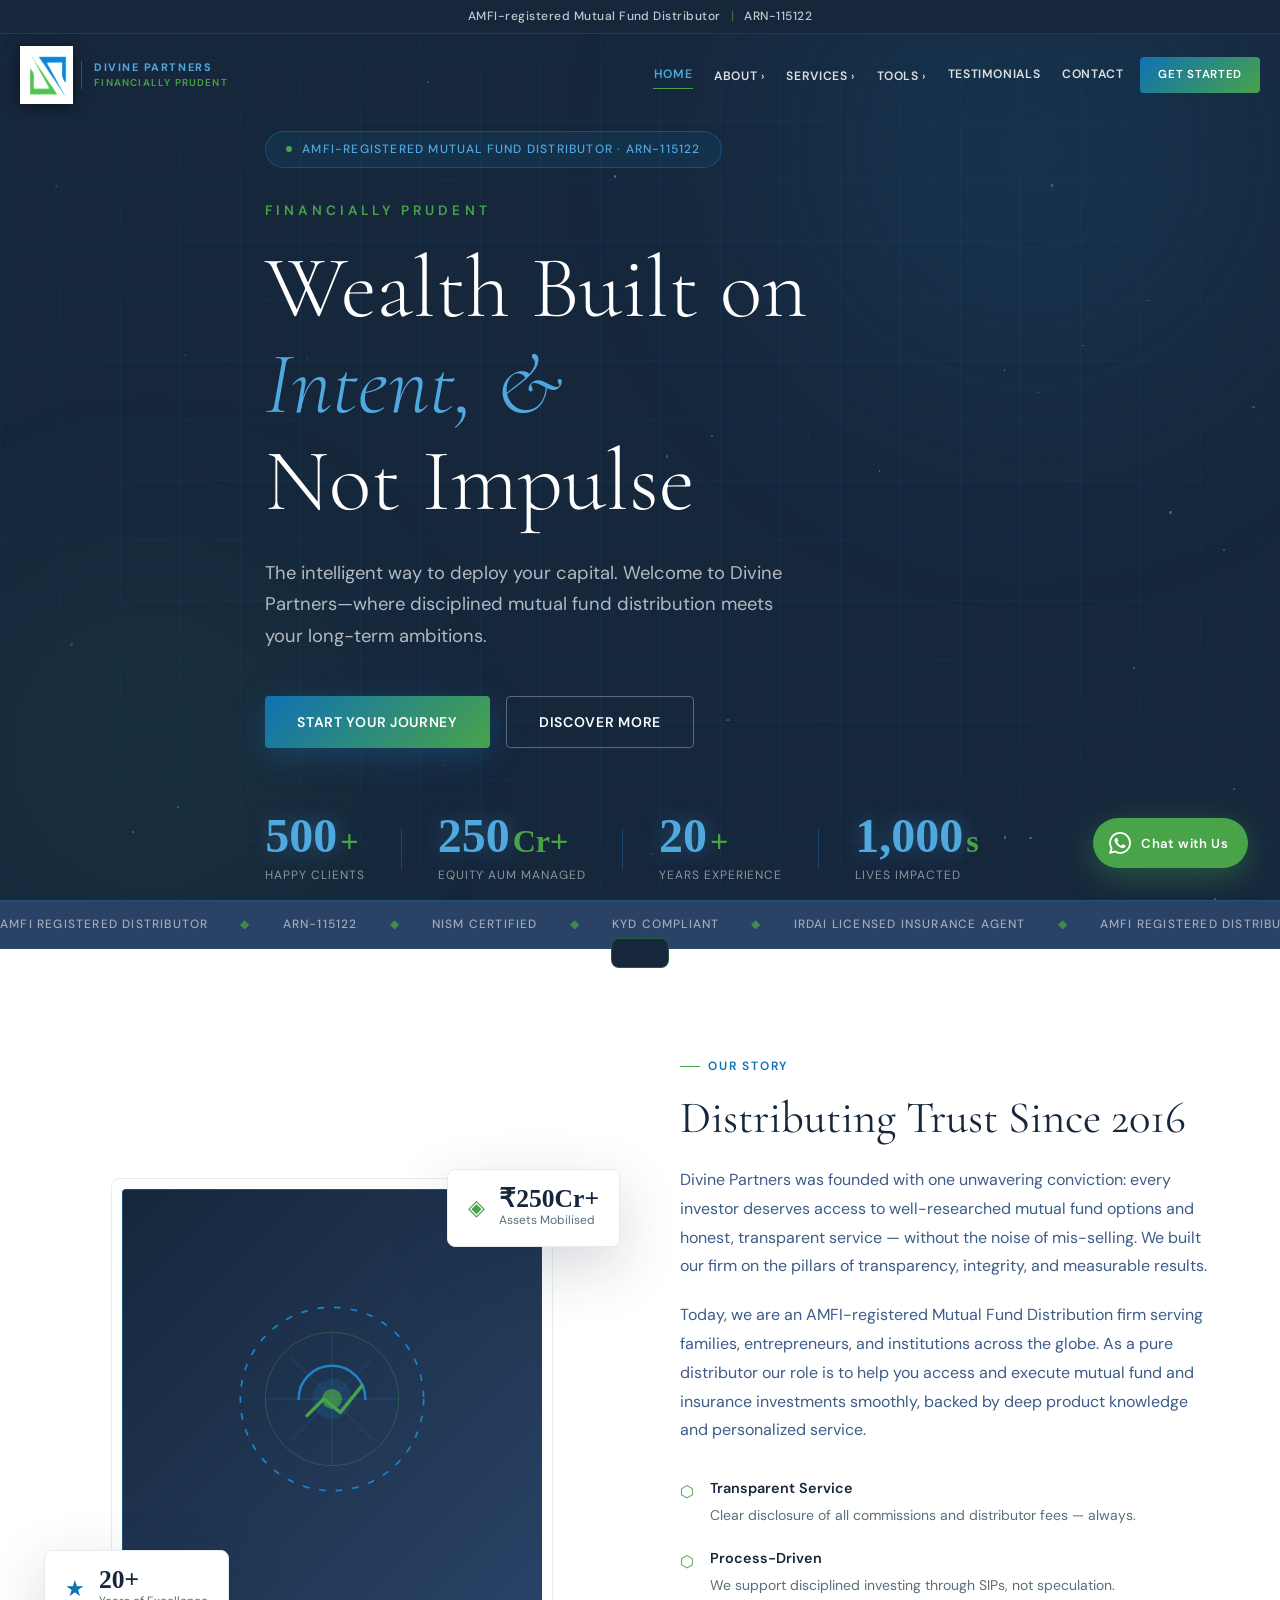
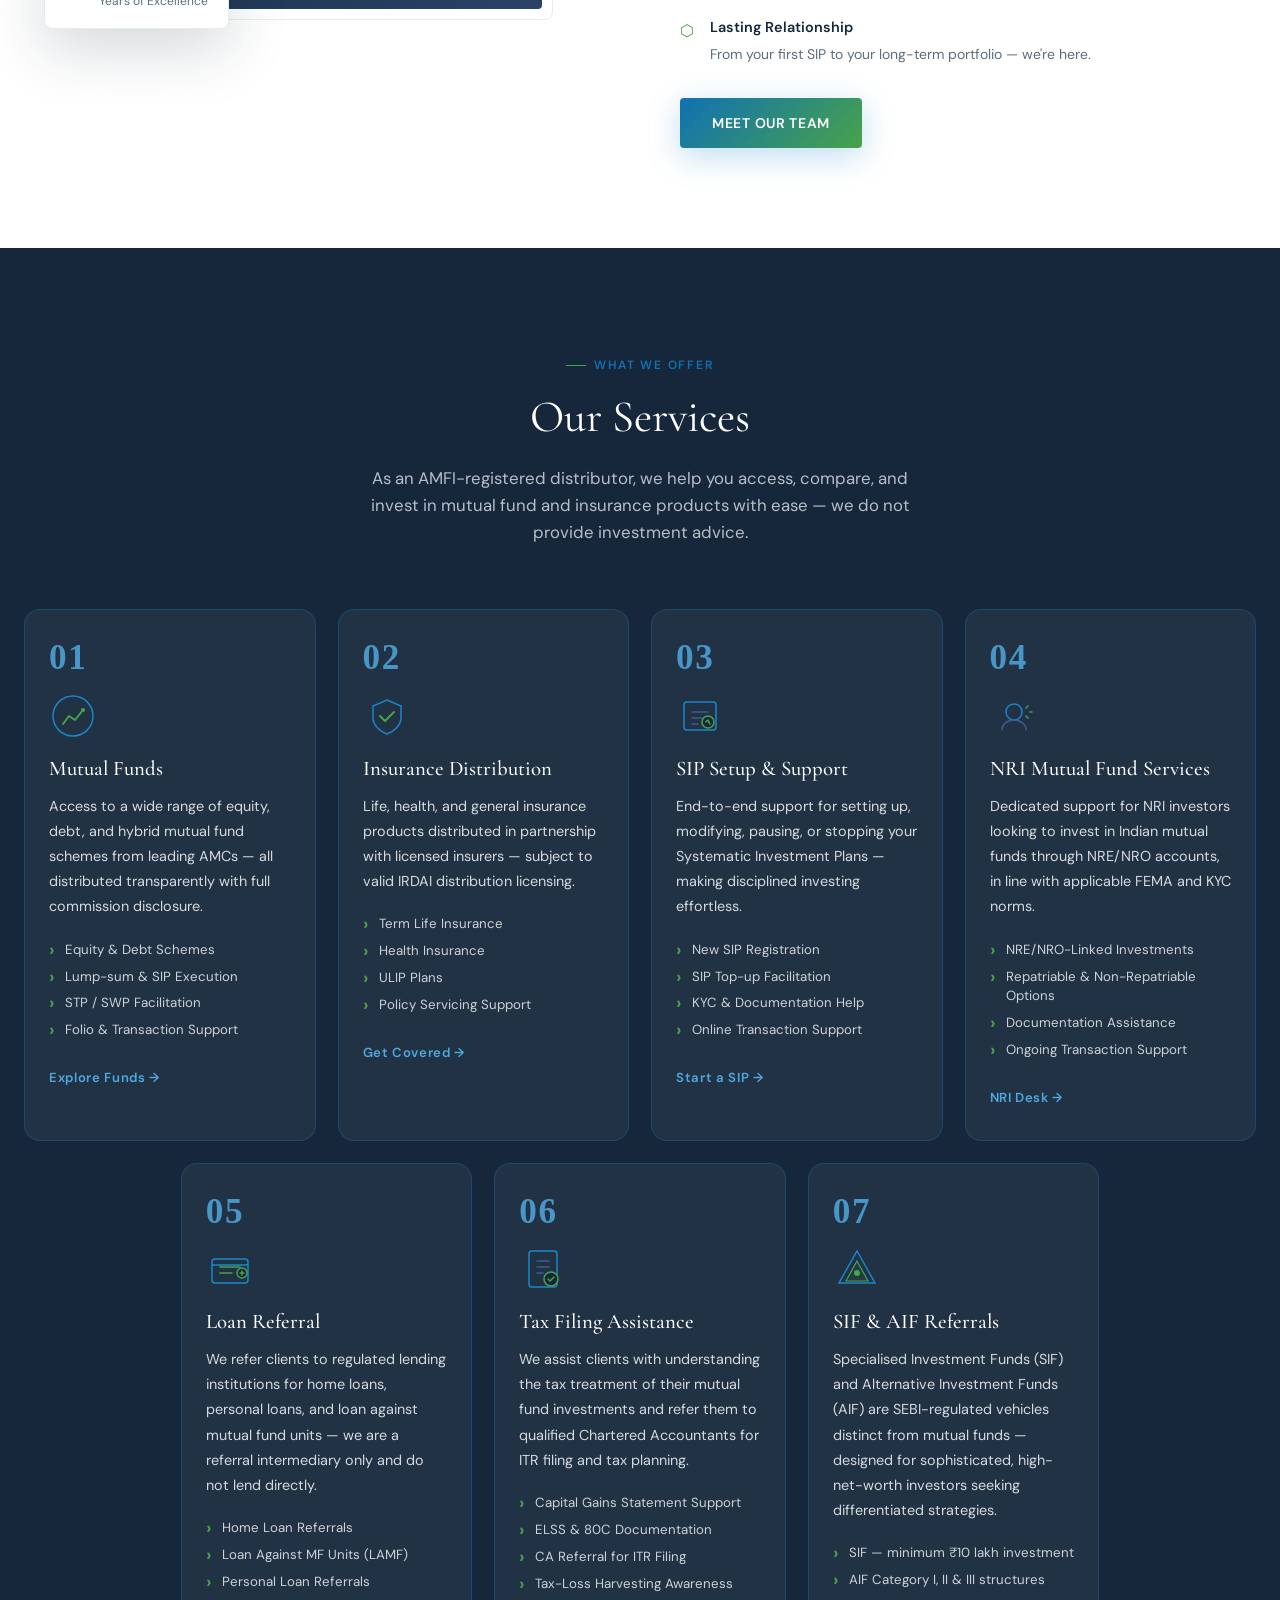
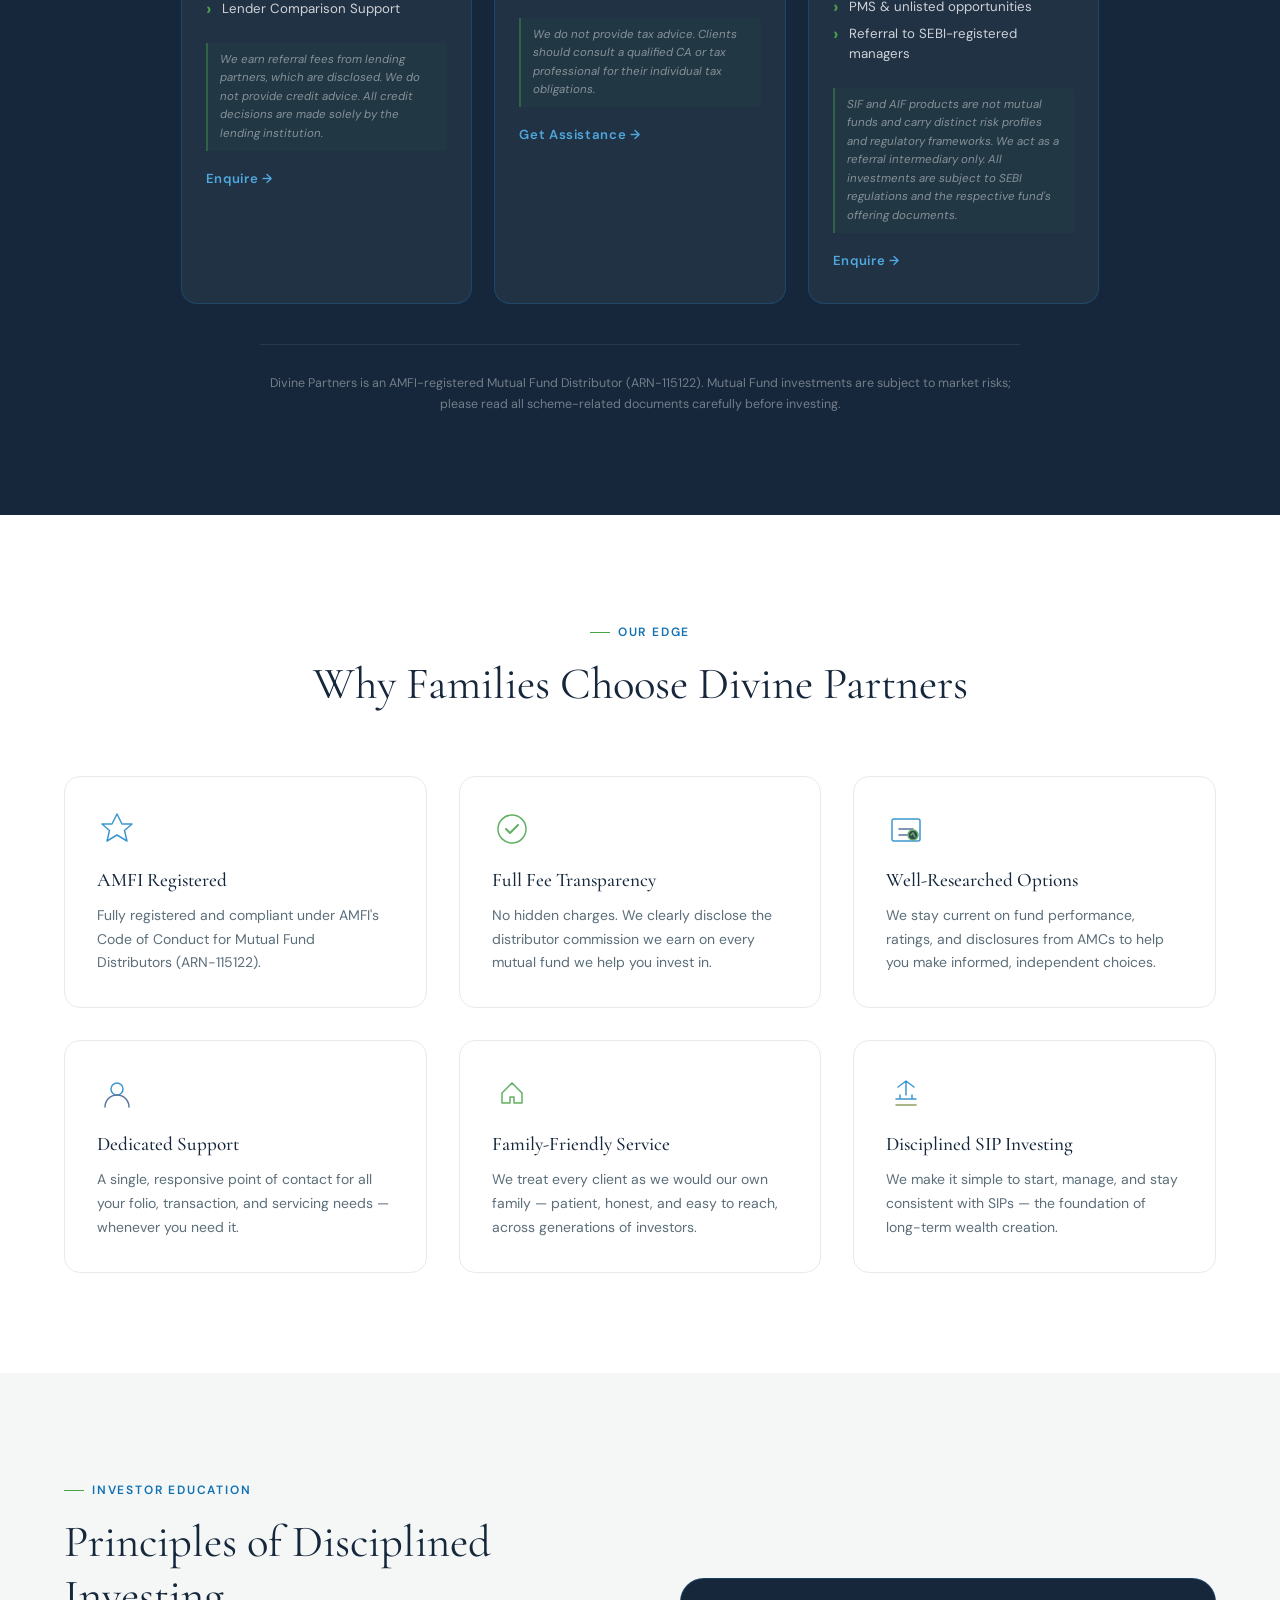
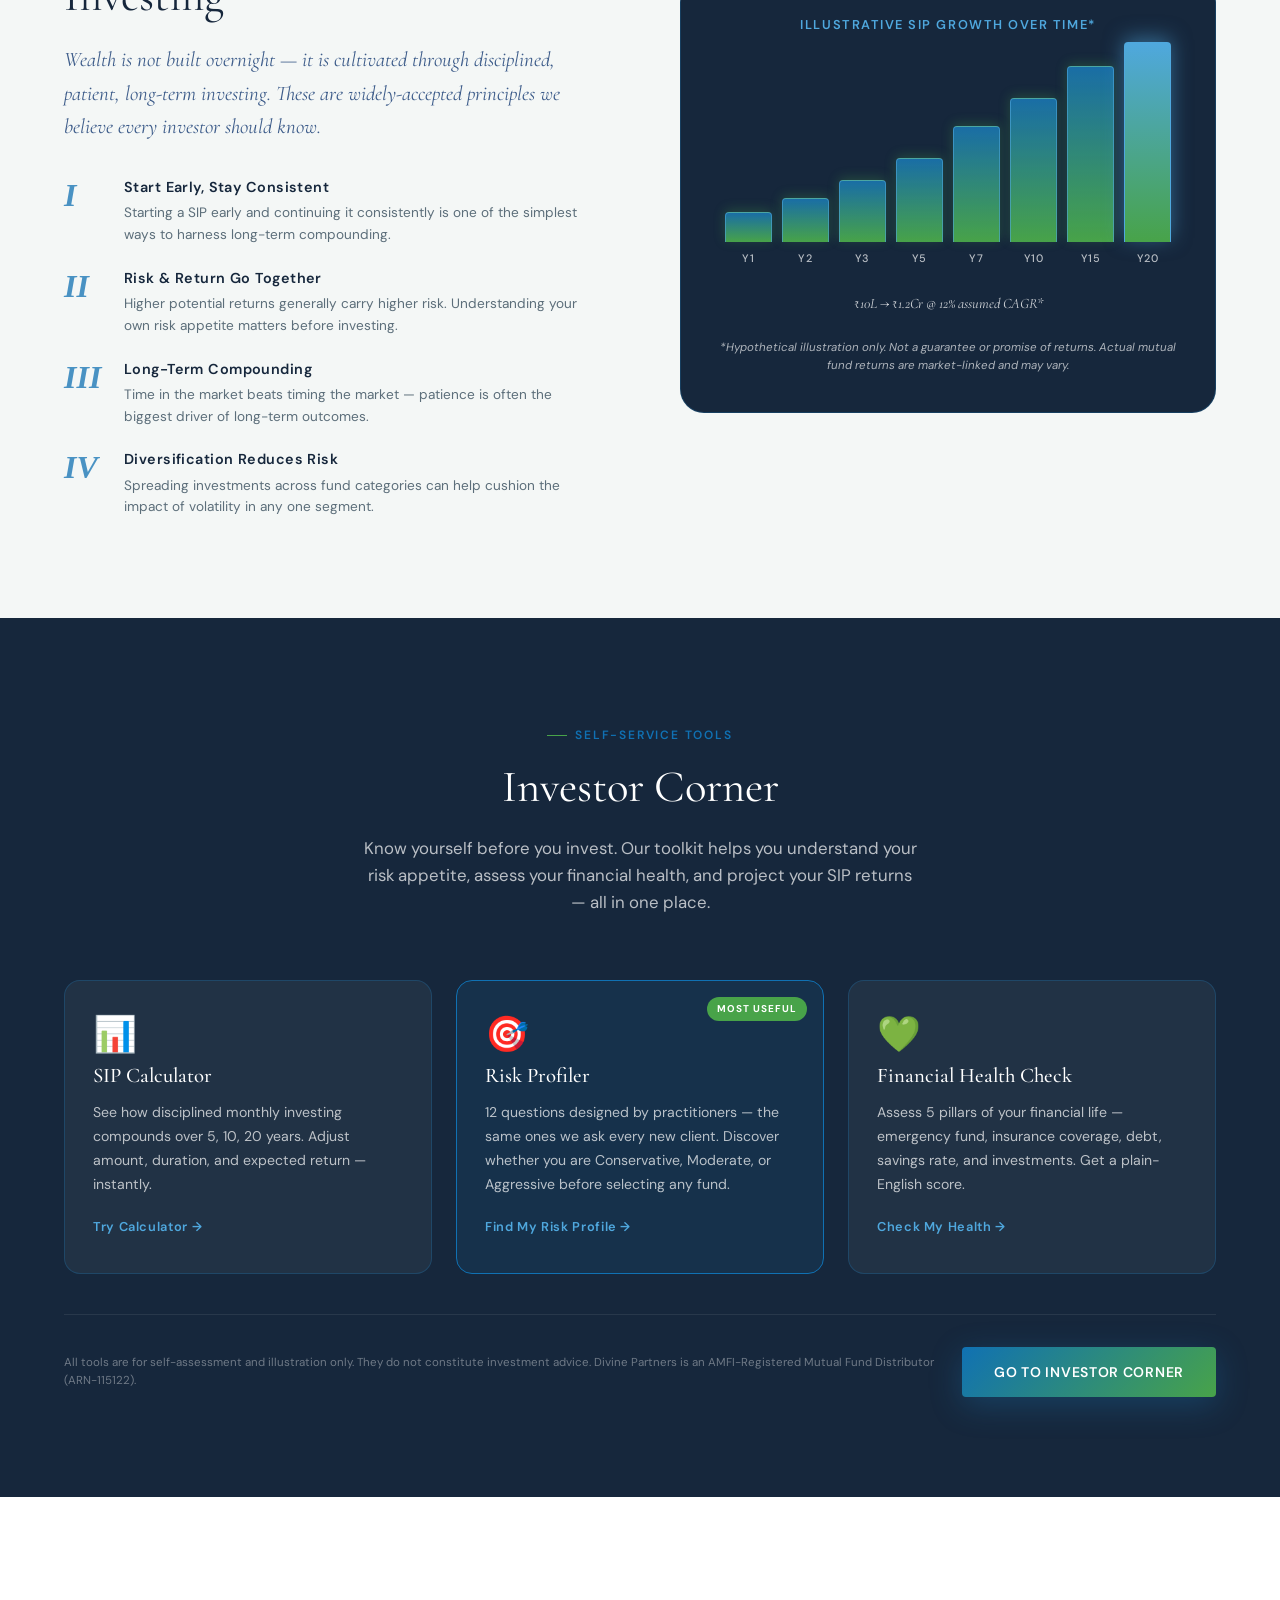
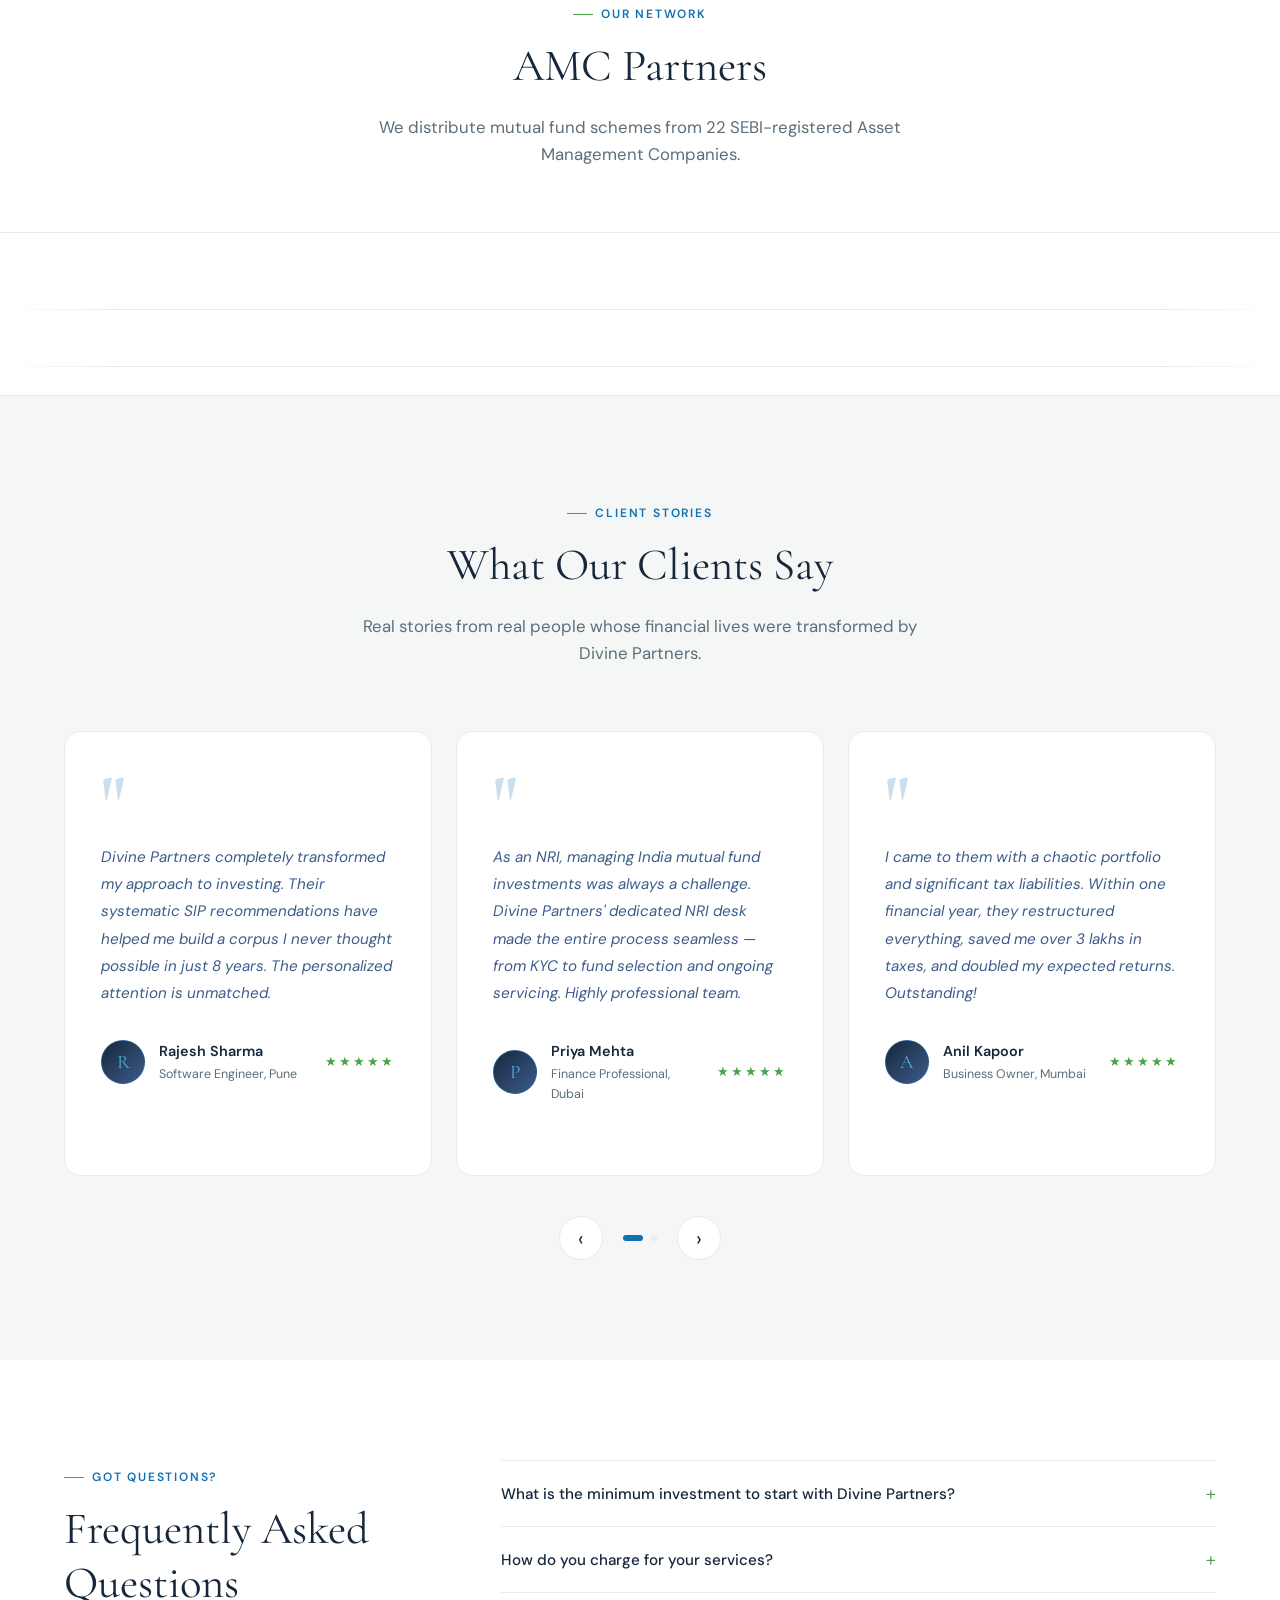
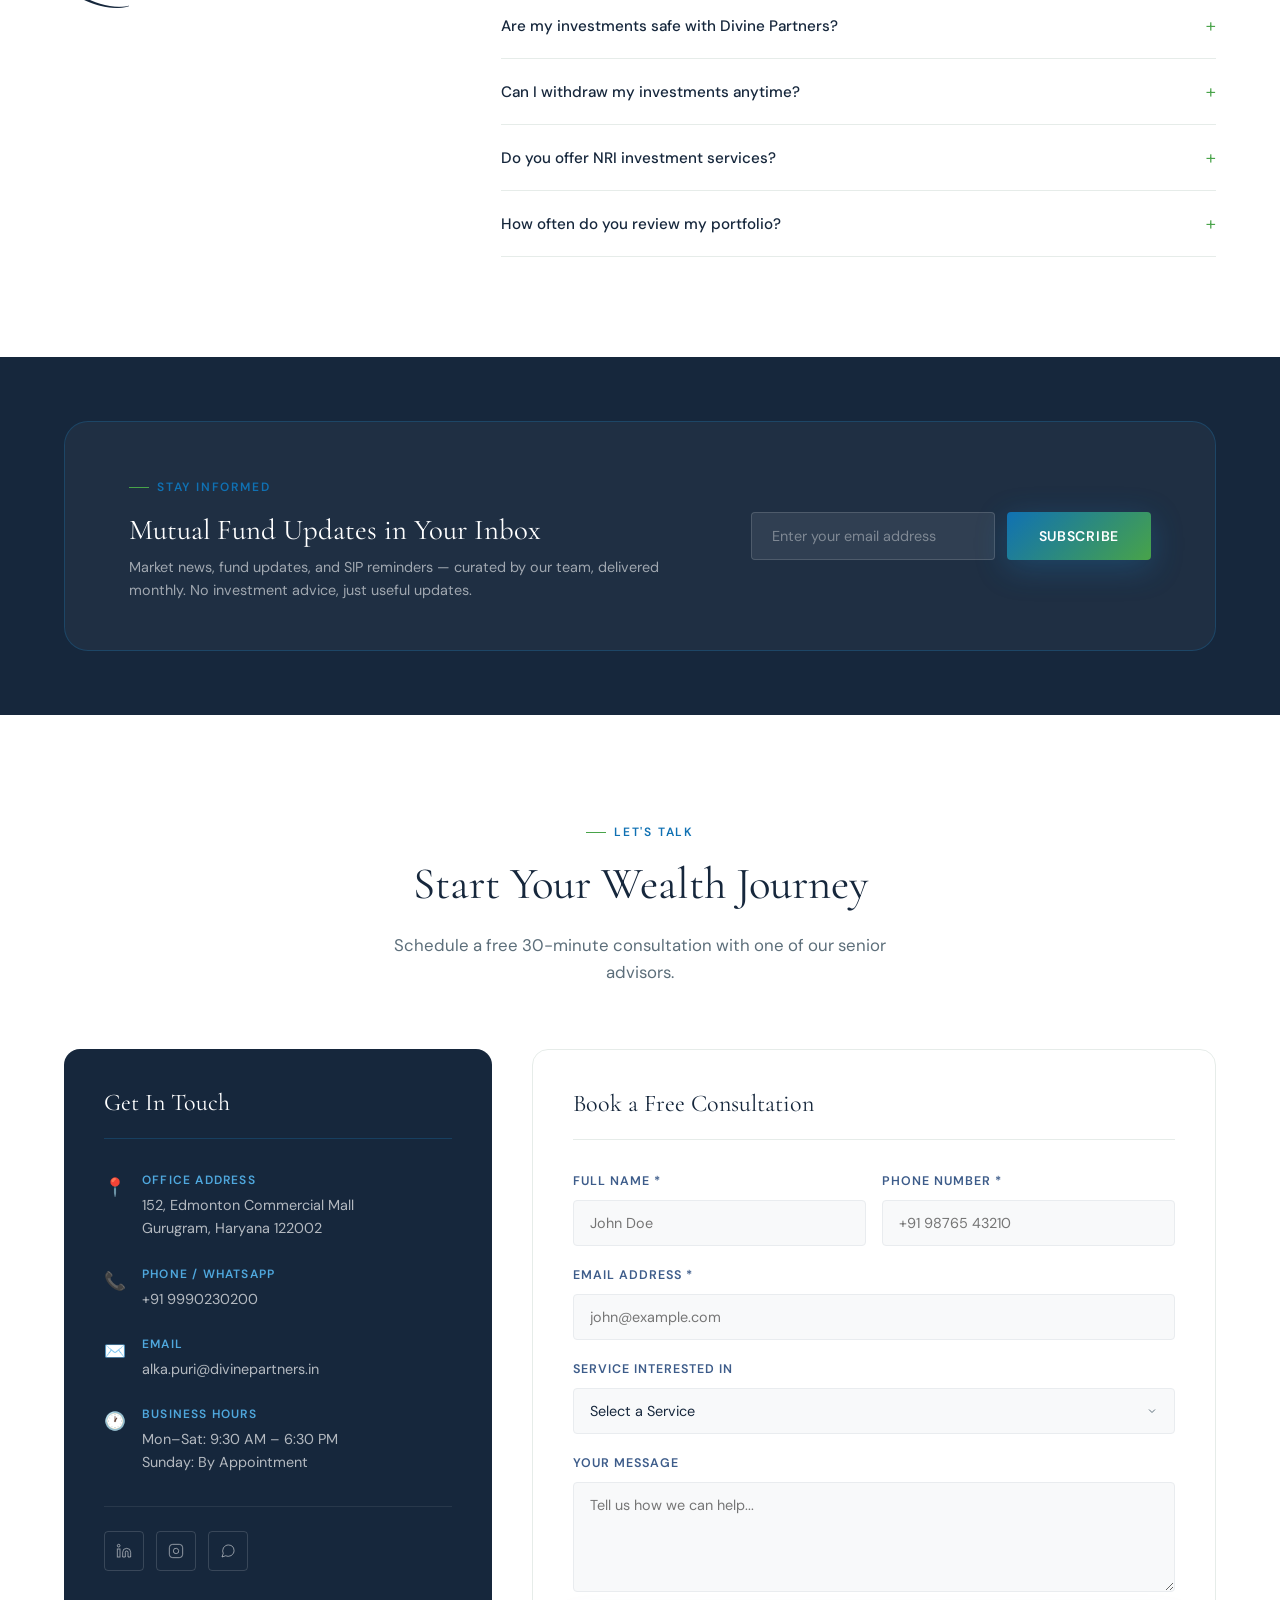
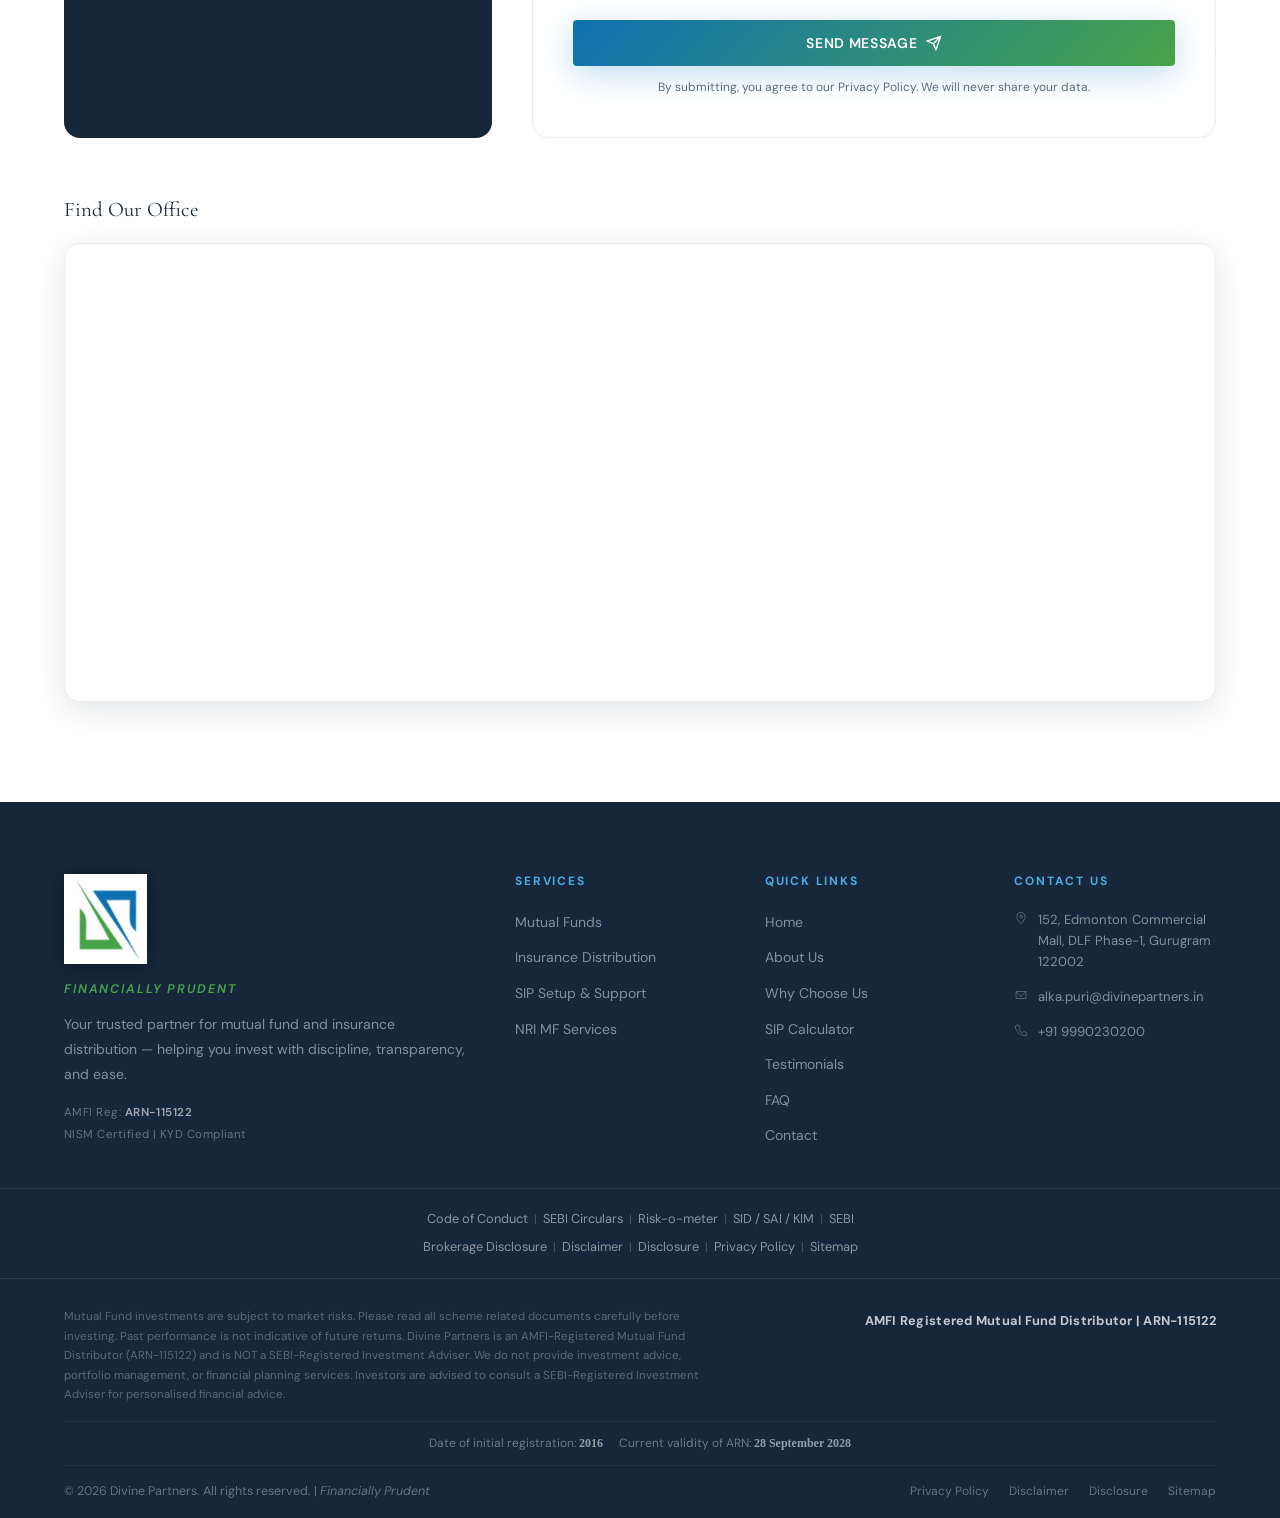
==== commit 004efc1a: "Update partners ticker and add AMC logos Removed old ticker items and added AMC logos for mutual fun" ====
--- a/index.html
+++ b/index.html
@@ -706,61 +706,55 @@
     </div>
 
     <div class="partners-ticker-wrap">
-      <div class="partners-ticker">
-        <!-- Row 1 — scrolls left -->
-        <div class="ticker-track ticker-track--left" id="tickerRow1">
-          <div class="ticker-item">360 ONE Mutual Fund</div>
-          <div class="ticker-item">Abakkus Mutual Fund</div>
-          <div class="ticker-item">Aditya Birla Sun Life MF</div>
-          <div class="ticker-item">Axis Mutual Fund</div>
-          <div class="ticker-item">Bajaj Finserv Mutual Fund</div>
-          <div class="ticker-item">Bandhan Mutual Fund</div>
-          <div class="ticker-item">Baroda BNP Paribas MF</div>
-          <div class="ticker-item">Canara Robeco MF</div>
-          <div class="ticker-item">Diviniti SIF</div>
-          <div class="ticker-item">DSP Mutual Fund</div>
-          <div class="ticker-item">Edelweiss Mutual Fund</div>
-          <!-- Duplicate for seamless loop -->
-          <div class="ticker-item">360 ONE Mutual Fund</div>
-          <div class="ticker-item">Abakkus Mutual Fund</div>
-          <div class="ticker-item">Aditya Birla Sun Life MF</div>
-          <div class="ticker-item">Axis Mutual Fund</div>
-          <div class="ticker-item">Bajaj Finserv Mutual Fund</div>
-          <div class="ticker-item">Bandhan Mutual Fund</div>
-          <div class="ticker-item">Baroda BNP Paribas MF</div>
-          <div class="ticker-item">Canara Robeco MF</div>
-          <div class="ticker-item">Diviniti SIF</div>
-          <div class="ticker-item">DSP Mutual Fund</div>
-          <div class="ticker-item">Edelweiss Mutual Fund</div>
-        </div>
-
-        <!-- Row 2 — scrolls right -->
-        <div class="ticker-track ticker-track--right" id="tickerRow2">
-          <div class="ticker-item">Franklin Templeton MF</div>
-          <div class="ticker-item">Groww Mutual Fund</div>
-          <div class="ticker-item">HDFC Mutual Fund</div>
-          <div class="ticker-item">ICICI Prudential MF</div>
-          <div class="ticker-item">Kotak Mutual Fund</div>
-          <div class="ticker-item">Mahindra Manulife MF</div>
-          <div class="ticker-item">Mirae Asset MF</div>
-          <div class="ticker-item">Motilal Oswal MF</div>
-          <div class="ticker-item">Nippon India MF</div>
-          <div class="ticker-item">PPFAS Mutual Fund</div>
-          <div class="ticker-item">Quantum Mutual Fund</div>
-          <!-- Duplicate for seamless loop -->
-          <div class="ticker-item">Franklin Templeton MF</div>
-          <div class="ticker-item">Groww Mutual Fund</div>
-          <div class="ticker-item">HDFC Mutual Fund</div>
-          <div class="ticker-item">ICICI Prudential MF</div>
-          <div class="ticker-item">Kotak Mutual Fund</div>
-          <div class="ticker-item">Mahindra Manulife MF</div>
-          <div class="ticker-item">Mirae Asset MF</div>
-          <div class="ticker-item">Motilal Oswal MF</div>
-          <div class="ticker-item">Nippon India MF</div>
-          <div class="ticker-item">PPFAS Mutual Fund</div>
-          <div class="ticker-item">Quantum Mutual Fund</div>
-        </div>
-      </div>
+      <div class="partners-ticker-wrap">
+      <div class="amc-track">
+          <div class="amc-logo"><img src="images/amcs/360-one.png" alt="360 ONE Mutual Fund" loading="lazy" onerror="this.parentNode.classList.add('no-logo')"><span class="amc-name">360 ONE Mutual Fund</span></div>
+          <div class="amc-logo"><img src="images/amcs/abakkus.png" alt="Abakkus Mutual Fund" loading="lazy" onerror="this.parentNode.classList.add('no-logo')"><span class="amc-name">Abakkus Mutual Fund</span></div>
+          <div class="amc-logo"><img src="images/amcs/aditya-birla-sun-life.png" alt="Aditya Birla Sun Life Mutual Fund" loading="lazy" onerror="this.parentNode.classList.add('no-logo')"><span class="amc-name">Aditya Birla Sun Life Mutual Fund</span></div>
+          <div class="amc-logo"><img src="images/amcs/axis.png" alt="Axis Mutual Fund" loading="lazy" onerror="this.parentNode.classList.add('no-logo')"><span class="amc-name">Axis Mutual Fund</span></div>
+          <div class="amc-logo"><img src="images/amcs/bajaj-finserv.png" alt="Bajaj Finserv Mutual Fund" loading="lazy" onerror="this.parentNode.classList.add('no-logo')"><span class="amc-name">Bajaj Finserv Mutual Fund</span></div>
+          <div class="amc-logo"><img src="images/amcs/bandhan.png" alt="Bandhan Mutual Fund" loading="lazy" onerror="this.parentNode.classList.add('no-logo')"><span class="amc-name">Bandhan Mutual Fund</span></div>
+          <div class="amc-logo"><img src="images/amcs/baroda-bnp-paribas.png" alt="Baroda BNP Paribas Mutual Fund" loading="lazy" onerror="this.parentNode.classList.add('no-logo')"><span class="amc-name">Baroda BNP Paribas Mutual Fund</span></div>
+          <div class="amc-logo"><img src="images/amcs/canara-robeco.png" alt="Canara Robeco Mutual Fund" loading="lazy" onerror="this.parentNode.classList.add('no-logo')"><span class="amc-name">Canara Robeco Mutual Fund</span></div>
+          <div class="amc-logo"><img src="images/amcs/diviniti-sif.png" alt="Diviniti SIF" loading="lazy" onerror="this.parentNode.classList.add('no-logo')"><span class="amc-name">Diviniti SIF</span></div>
+          <div class="amc-logo"><img src="images/amcs/dsp.png" alt="DSP Mutual Fund" loading="lazy" onerror="this.parentNode.classList.add('no-logo')"><span class="amc-name">DSP Mutual Fund</span></div>
+          <div class="amc-logo"><img src="images/amcs/edelweiss.png" alt="Edelweiss Mutual Fund" loading="lazy" onerror="this.parentNode.classList.add('no-logo')"><span class="amc-name">Edelweiss Mutual Fund</span></div>
+          <div class="amc-logo"><img src="images/amcs/franklin-templeton.png" alt="Franklin Templeton Mutual Fund" loading="lazy" onerror="this.parentNode.classList.add('no-logo')"><span class="amc-name">Franklin Templeton Mutual Fund</span></div>
+          <div class="amc-logo"><img src="images/amcs/groww.png" alt="Groww Mutual Fund" loading="lazy" onerror="this.parentNode.classList.add('no-logo')"><span class="amc-name">Groww Mutual Fund</span></div>
+          <div class="amc-logo"><img src="images/amcs/hdfc.png" alt="HDFC Mutual Fund" loading="lazy" onerror="this.parentNode.classList.add('no-logo')"><span class="amc-name">HDFC Mutual Fund</span></div>
+          <div class="amc-logo"><img src="images/amcs/icici-prudential.png" alt="ICICI Prudential Mutual Fund" loading="lazy" onerror="this.parentNode.classList.add('no-logo')"><span class="amc-name">ICICI Prudential Mutual Fund</span></div>
+          <div class="amc-logo"><img src="images/amcs/kotak.png" alt="Kotak Mutual Fund" loading="lazy" onerror="this.parentNode.classList.add('no-logo')"><span class="amc-name">Kotak Mutual Fund</span></div>
+          <div class="amc-logo"><img src="images/amcs/mahindra-manulife.png" alt="Mahindra Manulife Mutual Fund" loading="lazy" onerror="this.parentNode.classList.add('no-logo')"><span class="amc-name">Mahindra Manulife Mutual Fund</span></div>
+          <div class="amc-logo"><img src="images/amcs/mirae-asset.png" alt="Mirae Asset Mutual Fund" loading="lazy" onerror="this.parentNode.classList.add('no-logo')"><span class="amc-name">Mirae Asset Mutual Fund</span></div>
+          <div class="amc-logo"><img src="images/amcs/motilal-oswal.png" alt="Motilal Oswal Mutual Fund" loading="lazy" onerror="this.parentNode.classList.add('no-logo')"><span class="amc-name">Motilal Oswal Mutual Fund</span></div>
+          <div class="amc-logo"><img src="images/amcs/nippon-india.png" alt="Nippon India Mutual Fund" loading="lazy" onerror="this.parentNode.classList.add('no-logo')"><span class="amc-name">Nippon India Mutual Fund</span></div>
+          <div class="amc-logo"><img src="images/amcs/ppfas.png" alt="PPFAS Mutual Fund" loading="lazy" onerror="this.parentNode.classList.add('no-logo')"><span class="amc-name">PPFAS Mutual Fund</span></div>
+          <div class="amc-logo"><img src="images/amcs/quantum.png" alt="Quantum Mutual Fund" loading="lazy" onerror="this.parentNode.classList.add('no-logo')"><span class="amc-name">Quantum Mutual Fund</span></div>
+          <!-- Duplicate set for seamless loop -->
+          <div class="amc-logo" aria-hidden="true"><img src="images/amcs/360-one.png" alt="" loading="lazy" onerror="this.parentNode.classList.add('no-logo')"><span class="amc-name">360 ONE Mutual Fund</span></div>
+          <div class="amc-logo" aria-hidden="true"><img src="images/amcs/abakkus.png" alt="" loading="lazy" onerror="this.parentNode.classList.add('no-logo')"><span class="amc-name">Abakkus Mutual Fund</span></div>
+          <div class="amc-logo" aria-hidden="true"><img src="images/amcs/aditya-birla-sun-life.png" alt="" loading="lazy" onerror="this.parentNode.classList.add('no-logo')"><span class="amc-name">Aditya Birla Sun Life Mutual Fund</span></div>
+          <div class="amc-logo" aria-hidden="true"><img src="images/amcs/axis.png" alt="" loading="lazy" onerror="this.parentNode.classList.add('no-logo')"><span class="amc-name">Axis Mutual Fund</span></div>
+          <div class="amc-logo" aria-hidden="true"><img src="images/amcs/bajaj-finserv.png" alt="" loading="lazy" onerror="this.parentNode.classList.add('no-logo')"><span class="amc-name">Bajaj Finserv Mutual Fund</span></div>
+          <div class="amc-logo" aria-hidden="true"><img src="images/amcs/bandhan.png" alt="" loading="lazy" onerror="this.parentNode.classList.add('no-logo')"><span class="amc-name">Bandhan Mutual Fund</span></div>
+          <div class="amc-logo" aria-hidden="true"><img src="images/amcs/baroda-bnp-paribas.png" alt="" loading="lazy" onerror="this.parentNode.classList.add('no-logo')"><span class="amc-name">Baroda BNP Paribas Mutual Fund</span></div>
+          <div class="amc-logo" aria-hidden="true"><img src="images/amcs/canara-robeco.png" alt="" loading="lazy" onerror="this.parentNode.classList.add('no-logo')"><span class="amc-name">Canara Robeco Mutual Fund</span></div>
+          <div class="amc-logo" aria-hidden="true"><img src="images/amcs/diviniti-sif.png" alt="" loading="lazy" onerror="this.parentNode.classList.add('no-logo')"><span class="amc-name">Diviniti SIF</span></div>
+          <div class="amc-logo" aria-hidden="true"><img src="images/amcs/dsp.png" alt="" loading="lazy" onerror="this.parentNode.classList.add('no-logo')"><span class="amc-name">DSP Mutual Fund</span></div>
+          <div class="amc-logo" aria-hidden="true"><img src="images/amcs/edelweiss.png" alt="" loading="lazy" onerror="this.parentNode.classList.add('no-logo')"><span class="amc-name">Edelweiss Mutual Fund</span></div>
+          <div class="amc-logo" aria-hidden="true"><img src="images/amcs/franklin-templeton.png" alt="" loading="lazy" onerror="this.parentNode.classList.add('no-logo')"><span class="amc-name">Franklin Templeton Mutual Fund</span></div>
+          <div class="amc-logo" aria-hidden="true"><img src="images/amcs/groww.png" alt="" loading="lazy" onerror="this.parentNode.classList.add('no-logo')"><span class="amc-name">Groww Mutual Fund</span></div>
+          <div class="amc-logo" aria-hidden="true"><img src="images/amcs/hdfc.png" alt="" loading="lazy" onerror="this.parentNode.classList.add('no-logo')"><span class="amc-name">HDFC Mutual Fund</span></div>
+          <div class="amc-logo" aria-hidden="true"><img src="images/amcs/icici-prudential.png" alt="" loading="lazy" onerror="this.parentNode.classList.add('no-logo')"><span class="amc-name">ICICI Prudential Mutual Fund</span></div>
+          <div class="amc-logo" aria-hidden="true"><img src="images/amcs/kotak.png" alt="" loading="lazy" onerror="this.parentNode.classList.add('no-logo')"><span class="amc-name">Kotak Mutual Fund</span></div>
+          <div class="amc-logo" aria-hidden="true"><img src="images/amcs/mahindra-manulife.png" alt="" loading="lazy" onerror="this.parentNode.classList.add('no-logo')"><span class="amc-name">Mahindra Manulife Mutual Fund</span></div>
+          <div class="amc-logo" aria-hidden="true"><img src="images/amcs/mirae-asset.png" alt="" loading="lazy" onerror="this.parentNode.classList.add('no-logo')"><span class="amc-name">Mirae Asset Mutual Fund</span></div>
+          <div class="amc-logo" aria-hidden="true"><img src="images/amcs/motilal-oswal.png" alt="" loading="lazy" onerror="this.parentNode.classList.add('no-logo')"><span class="amc-name">Motilal Oswal Mutual Fund</span></div>
+          <div class="amc-logo" aria-hidden="true"><img src="images/amcs/nippon-india.png" alt="" loading="lazy" onerror="this.parentNode.classList.add('no-logo')"><span class="amc-name">Nippon India Mutual Fund</span></div>
+          <div class="amc-logo" aria-hidden="true"><img src="images/amcs/ppfas.png" alt="" loading="lazy" onerror="this.parentNode.classList.add('no-logo')"><span class="amc-name">PPFAS Mutual Fund</span></div>
+          <div class="amc-logo" aria-hidden="true"><img src="images/amcs/quantum.png" alt="" loading="lazy" onerror="this.parentNode.classList.add('no-logo')"><span class="amc-name">Quantum Mutual Fund</span></div>
+      </div>
+    </div>
     </div>
   </section>
 
--- a/style.css
+++ b/style.css
@@ -2636,3 +2636,56 @@
   90% { opacity: 0.2; }
   100% { opacity: 0; transform: translateY(-200px) translateX(50px); }
 }
+
+/* ═══════════════════════════════════════════════════════
+   AMC LOGO CAROUSEL (auto-scrolling, single row)
+═══════════════════════════════════════════════════════ */
+.partners-ticker-wrap { padding: 28px 0; }
+.amc-track {
+  display: flex;
+  width: max-content;
+  animation: amc-scroll 55s linear infinite;
+}
+@keyframes amc-scroll {
+  0%   { transform: translateX(0); }
+  100% { transform: translateX(-50%); }
+}
+.partners-ticker-wrap:hover .amc-track { animation-play-state: paused; }
+
+.amc-logo {
+  flex: 0 0 auto;
+  width: 190px;
+  height: 88px;
+  margin: 0 10px;
+  padding: 14px 22px;
+  display: flex;
+  align-items: center;
+  justify-content: center;
+  background: #fff;
+  border: 1px solid var(--cream-dark);
+  border-radius: 14px;
+  box-shadow: 0 2px 8px rgba(22,39,60,0.06);
+  transition: var(--transition);
+}
+.amc-logo:hover {
+  border-color: var(--azure);
+  transform: translateY(-2px);
+  box-shadow: 0 6px 16px rgba(27,134,201,0.15);
+}
+.amc-logo img {
+  max-width: 100%;
+  max-height: 100%;
+  object-fit: contain;
+  display: block;
+}
+/* If a logo file is missing, that card is hidden (so only real logos show) */
+.amc-logo .amc-name { display: none; }
+.amc-logo.no-logo { display: none; }
+
+@media (max-width: 640px) {
+  .amc-logo { width: 150px; height: 72px; padding: 10px 16px; margin: 0 8px; }
+  .amc-track { animation-duration: 45s; }
+}
+@media (prefers-reduced-motion: reduce) {
+  .amc-track { animation: none; overflow-x: auto; }
+}
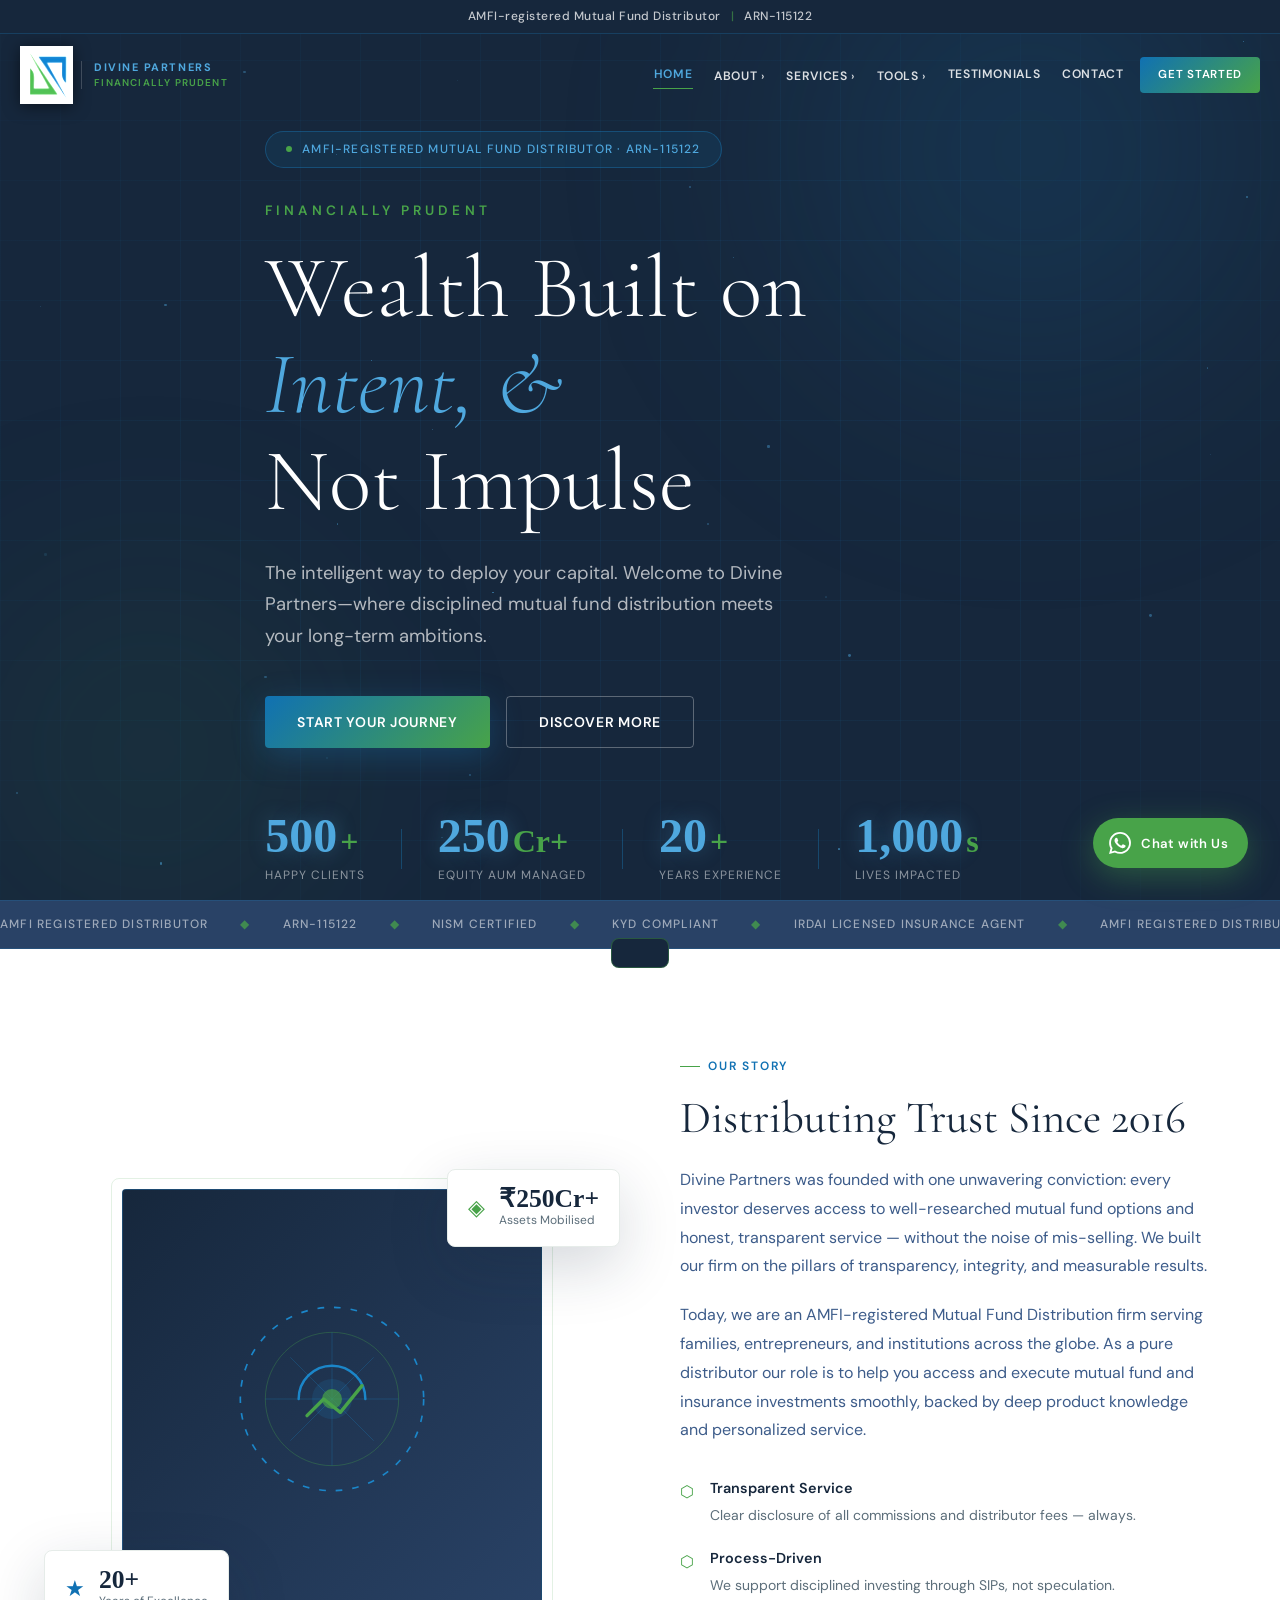
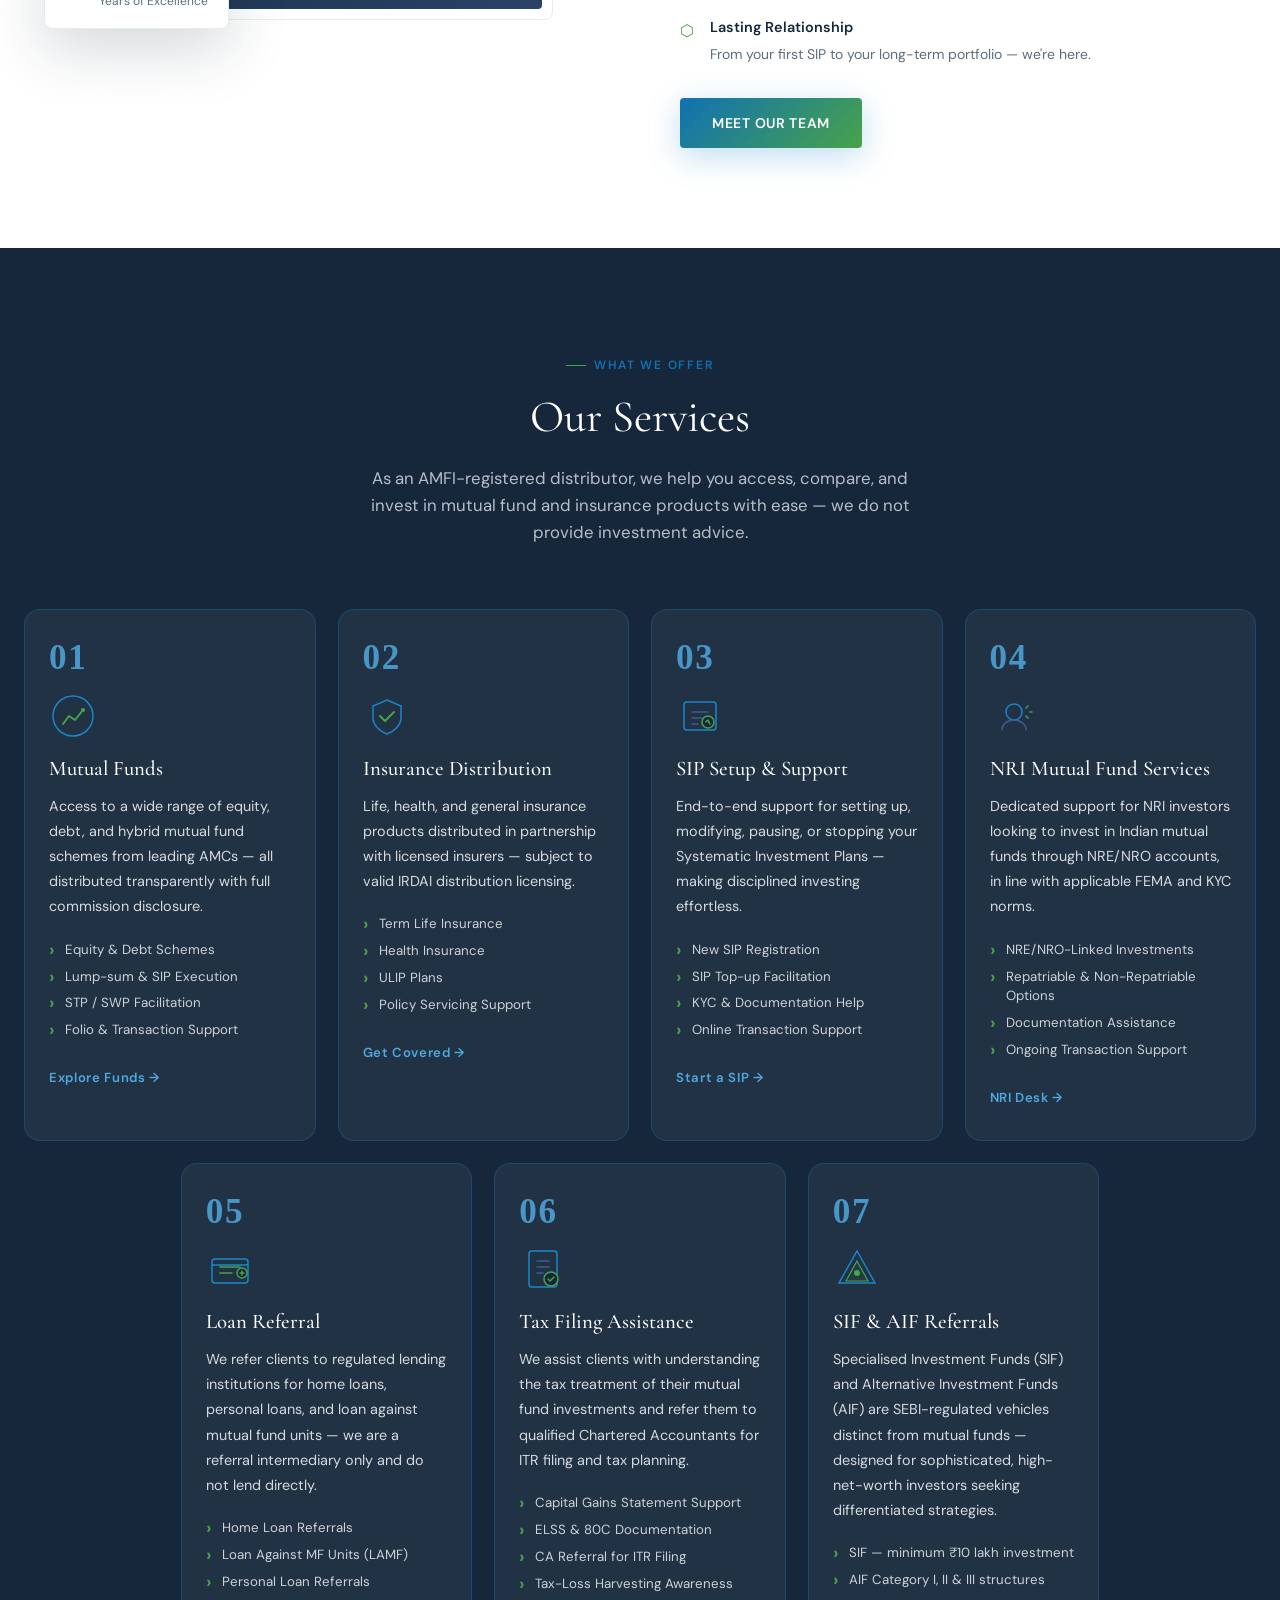
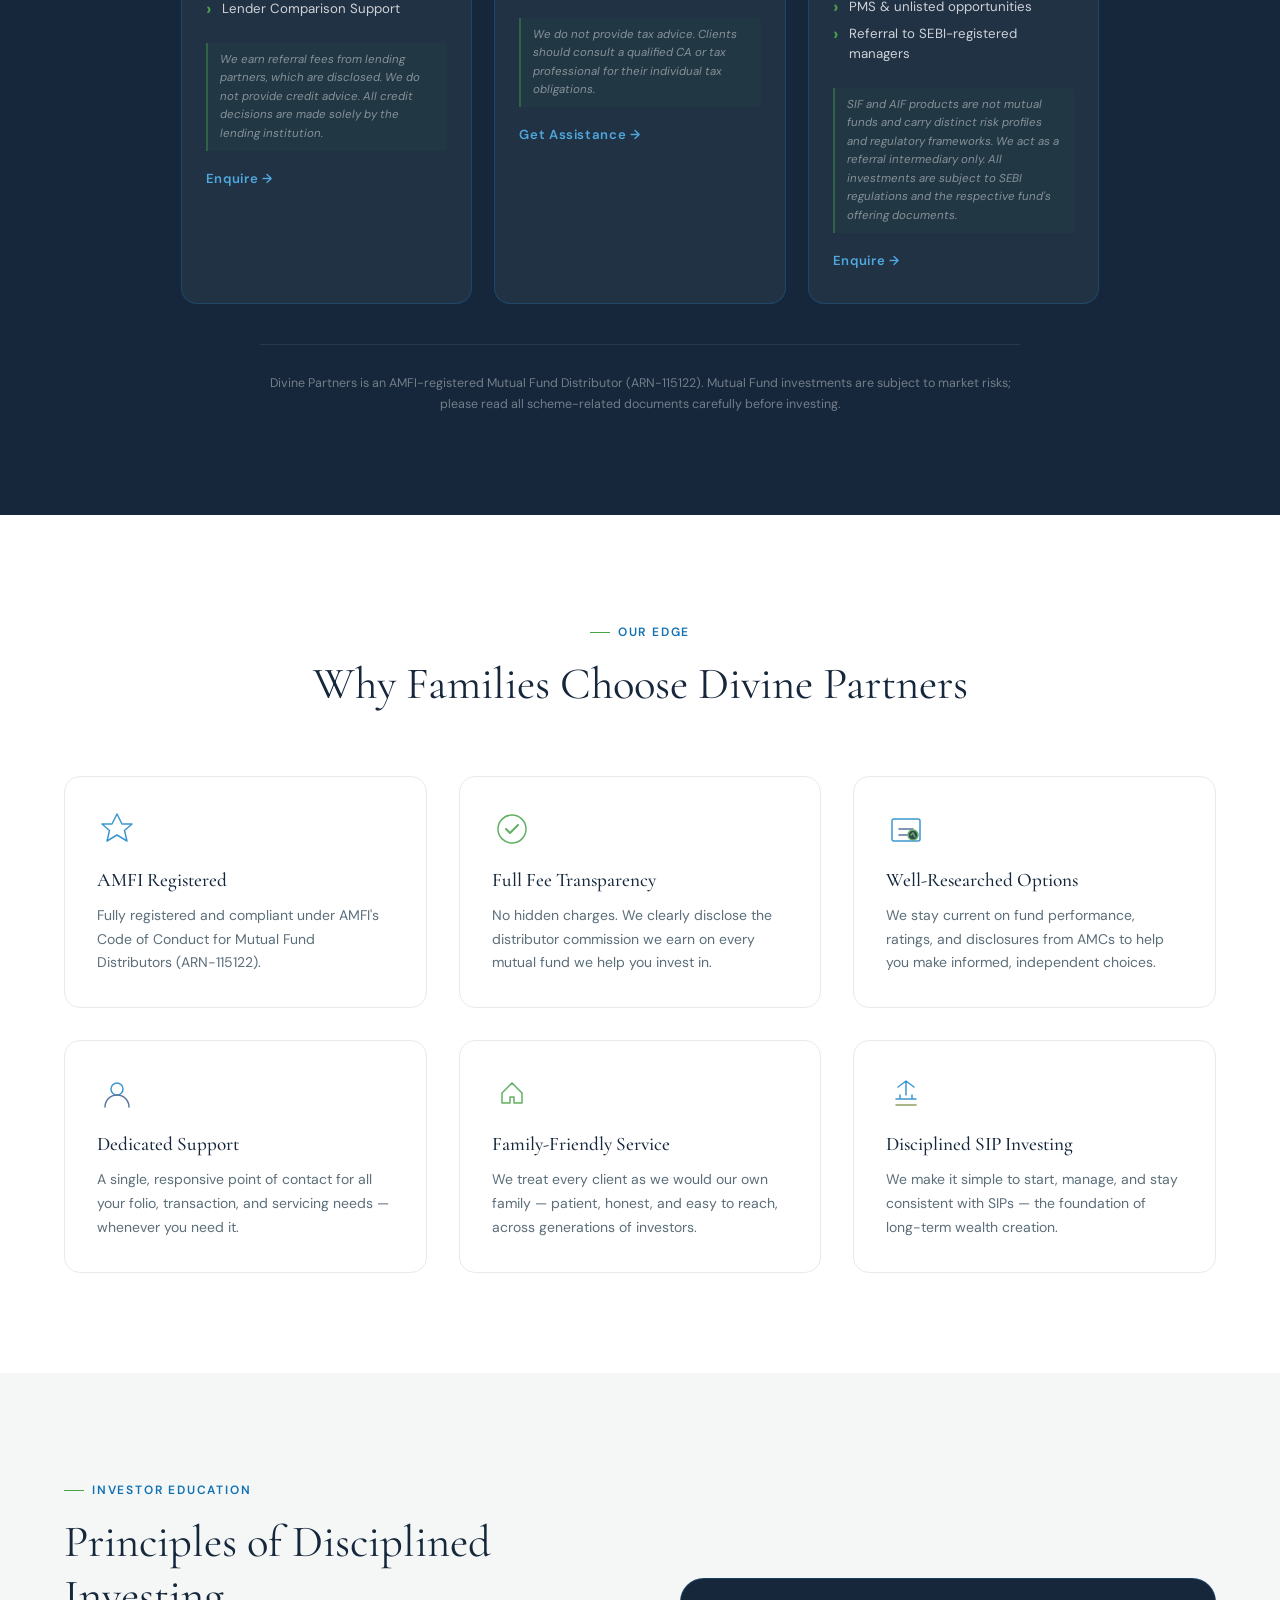
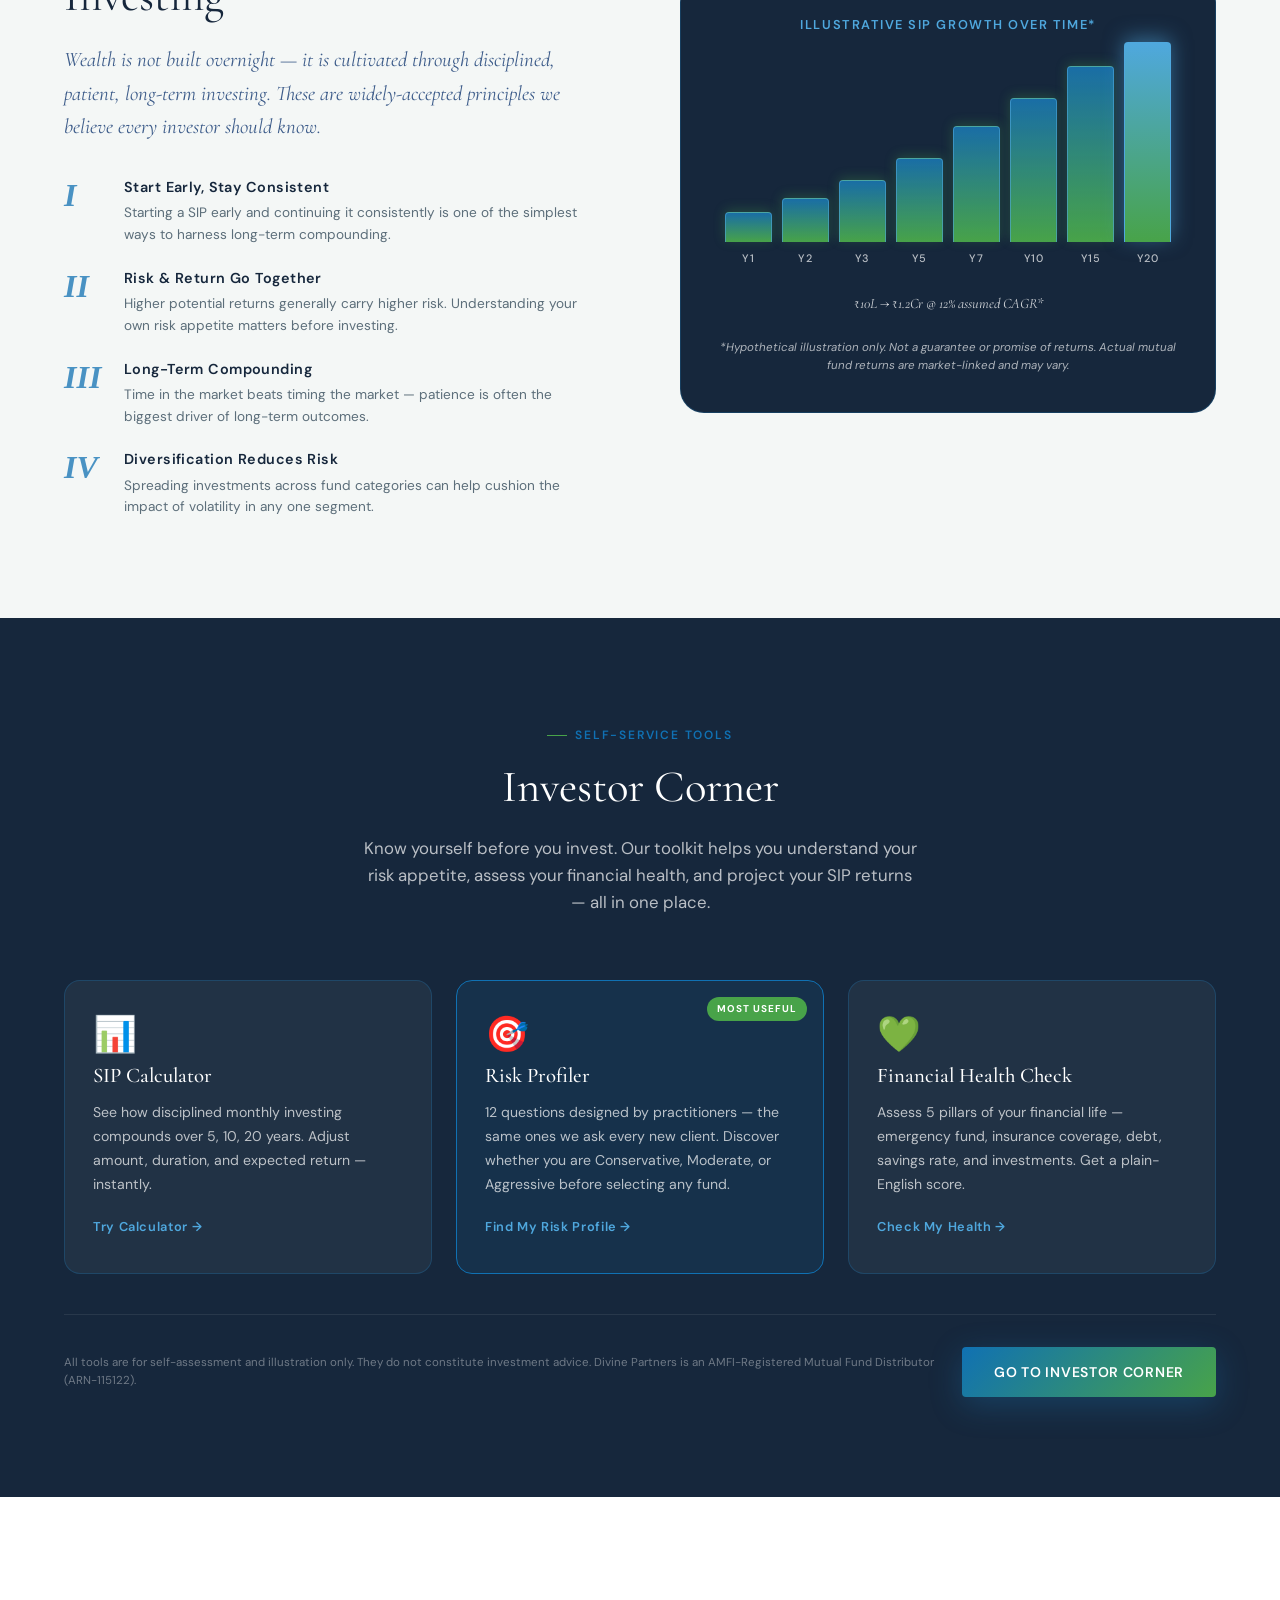
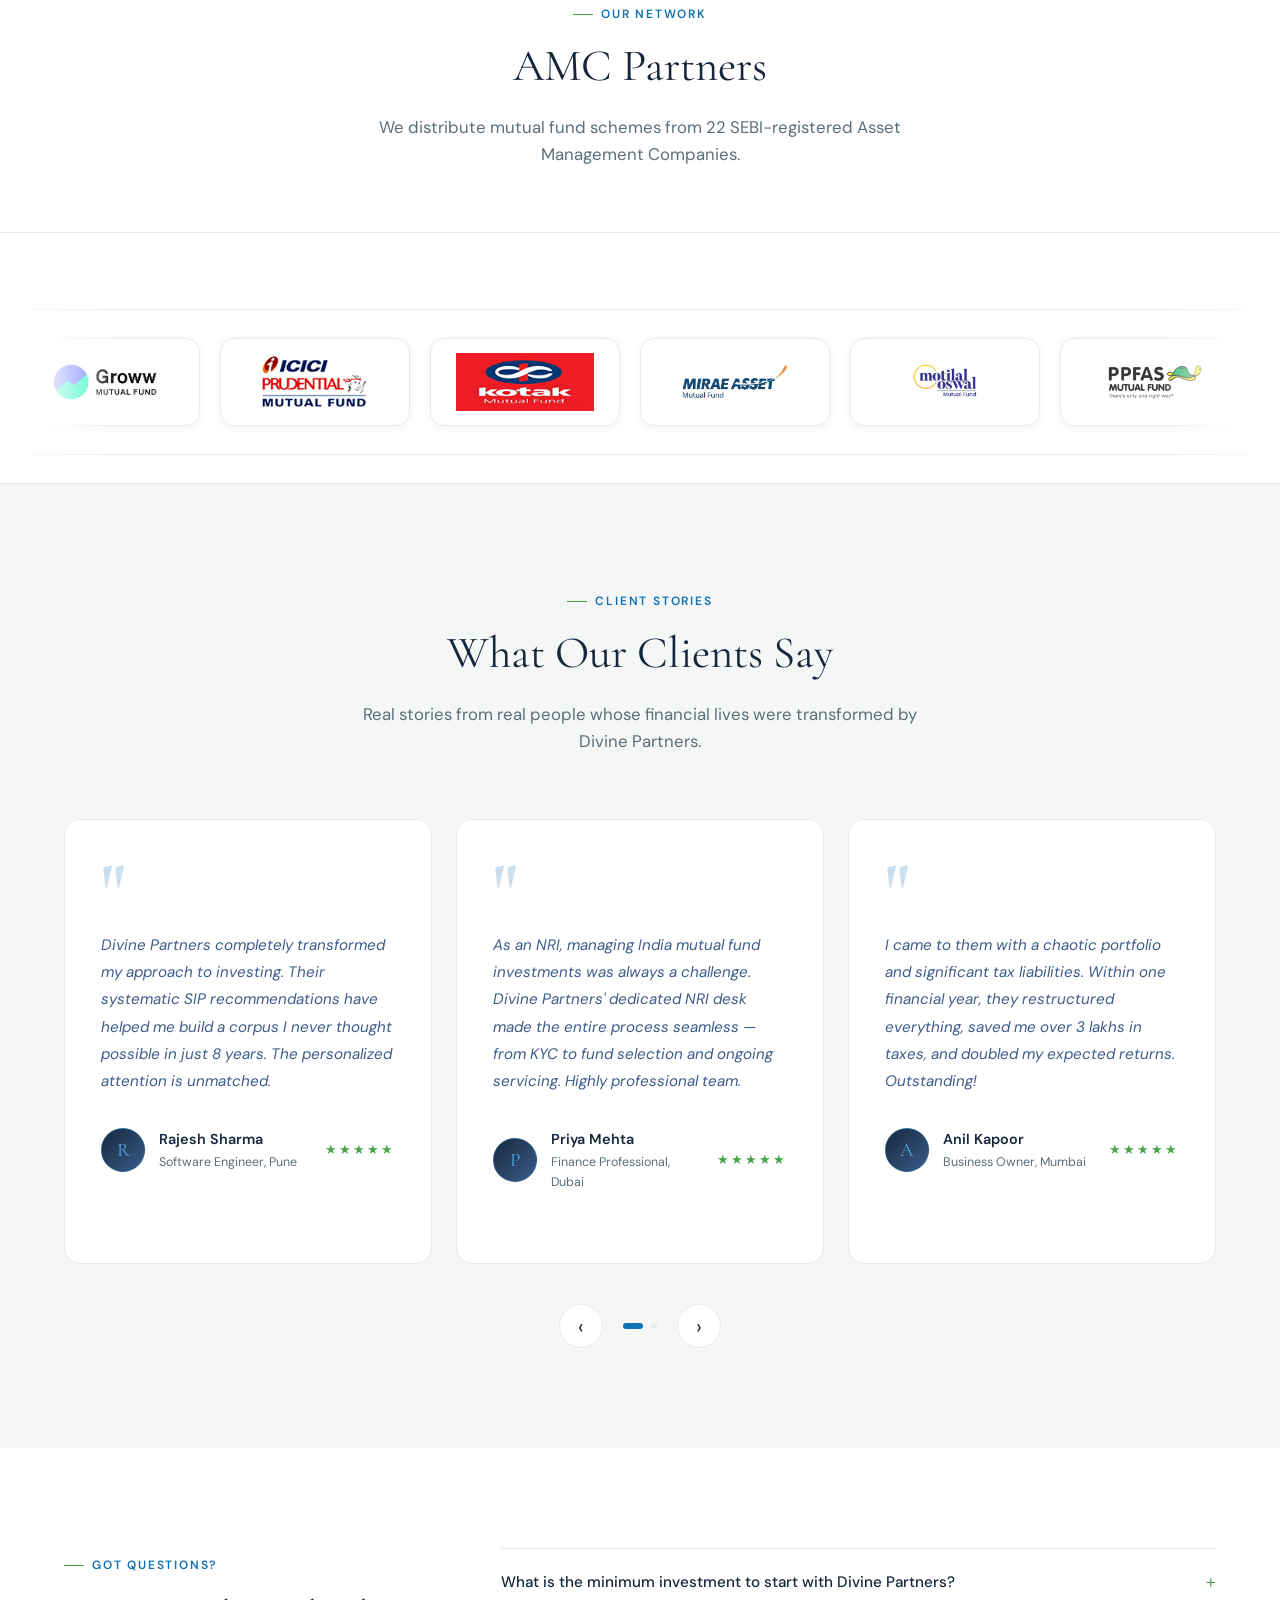
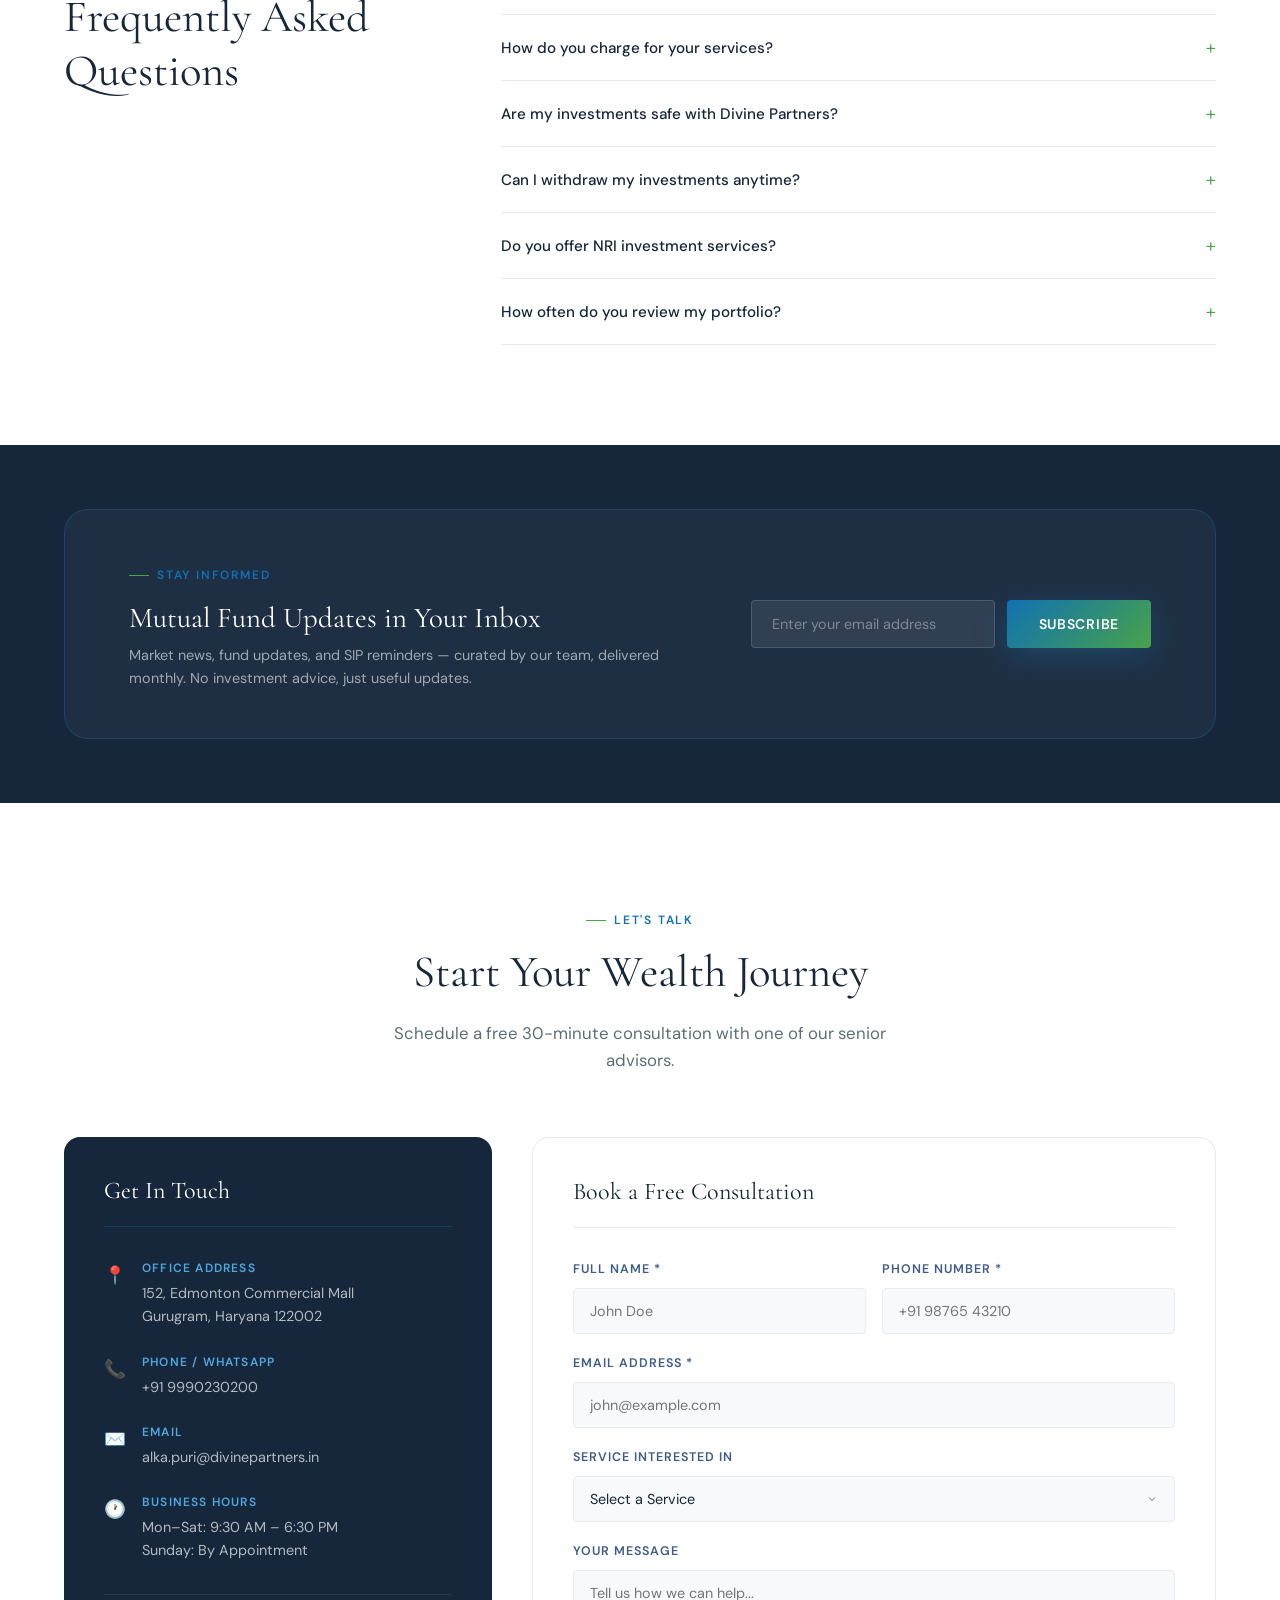
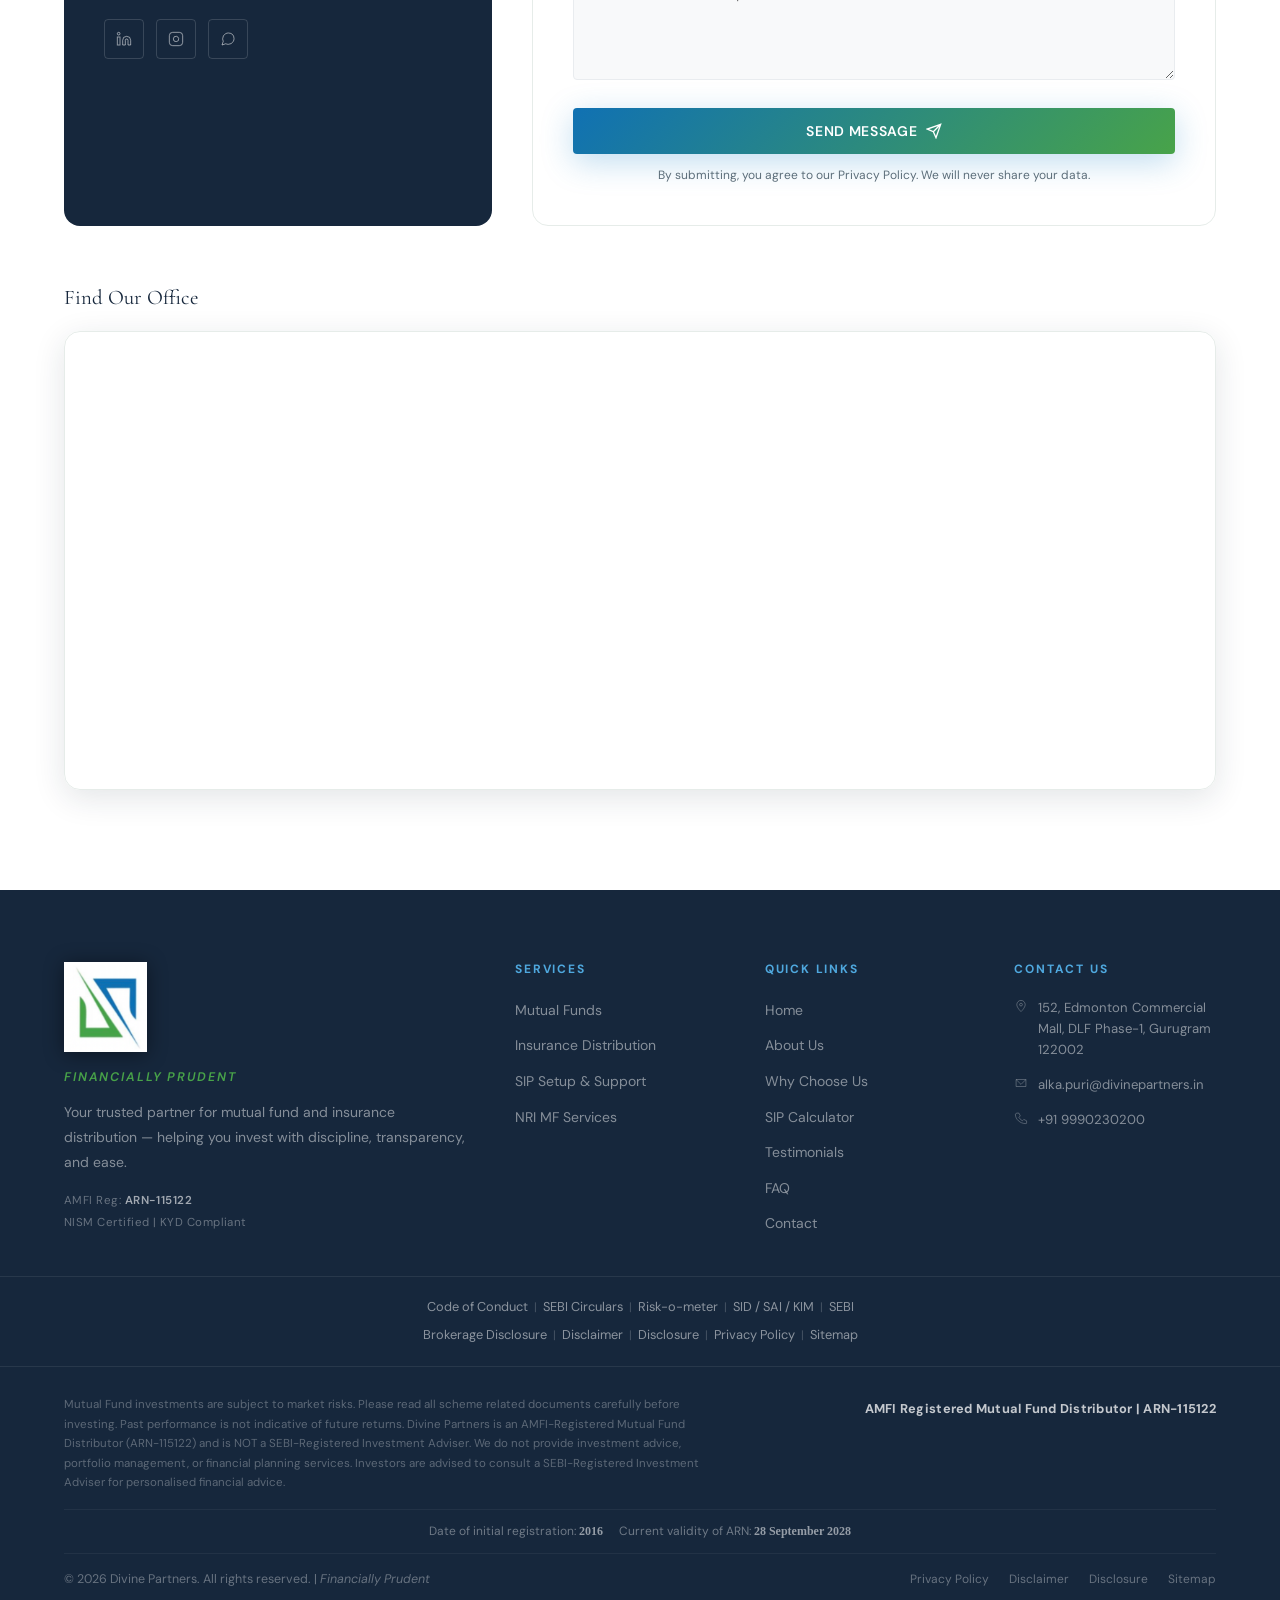
==== commit b8f65313: "Update AMC logos and add new entries" ====
--- a/index.html
+++ b/index.html
@@ -708,52 +708,57 @@
     <div class="partners-ticker-wrap">
       <div class="partners-ticker-wrap">
       <div class="amc-track">
-          <div class="amc-logo"><img src="images/amcs/360-one.png" alt="360 ONE Mutual Fund" loading="lazy" onerror="this.parentNode.classList.add('no-logo')"><span class="amc-name">360 ONE Mutual Fund</span></div>
-          <div class="amc-logo"><img src="images/amcs/abakkus.png" alt="Abakkus Mutual Fund" loading="lazy" onerror="this.parentNode.classList.add('no-logo')"><span class="amc-name">Abakkus Mutual Fund</span></div>
-          <div class="amc-logo"><img src="images/amcs/aditya-birla-sun-life.png" alt="Aditya Birla Sun Life Mutual Fund" loading="lazy" onerror="this.parentNode.classList.add('no-logo')"><span class="amc-name">Aditya Birla Sun Life Mutual Fund</span></div>
-          <div class="amc-logo"><img src="images/amcs/axis.png" alt="Axis Mutual Fund" loading="lazy" onerror="this.parentNode.classList.add('no-logo')"><span class="amc-name">Axis Mutual Fund</span></div>
-          <div class="amc-logo"><img src="images/amcs/bajaj-finserv.png" alt="Bajaj Finserv Mutual Fund" loading="lazy" onerror="this.parentNode.classList.add('no-logo')"><span class="amc-name">Bajaj Finserv Mutual Fund</span></div>
-          <div class="amc-logo"><img src="images/amcs/bandhan.png" alt="Bandhan Mutual Fund" loading="lazy" onerror="this.parentNode.classList.add('no-logo')"><span class="amc-name">Bandhan Mutual Fund</span></div>
-          <div class="amc-logo"><img src="images/amcs/baroda-bnp-paribas.png" alt="Baroda BNP Paribas Mutual Fund" loading="lazy" onerror="this.parentNode.classList.add('no-logo')"><span class="amc-name">Baroda BNP Paribas Mutual Fund</span></div>
-          <div class="amc-logo"><img src="images/amcs/canara-robeco.png" alt="Canara Robeco Mutual Fund" loading="lazy" onerror="this.parentNode.classList.add('no-logo')"><span class="amc-name">Canara Robeco Mutual Fund</span></div>
-          <div class="amc-logo"><img src="images/amcs/diviniti-sif.png" alt="Diviniti SIF" loading="lazy" onerror="this.parentNode.classList.add('no-logo')"><span class="amc-name">Diviniti SIF</span></div>
-          <div class="amc-logo"><img src="images/amcs/dsp.png" alt="DSP Mutual Fund" loading="lazy" onerror="this.parentNode.classList.add('no-logo')"><span class="amc-name">DSP Mutual Fund</span></div>
-          <div class="amc-logo"><img src="images/amcs/edelweiss.png" alt="Edelweiss Mutual Fund" loading="lazy" onerror="this.parentNode.classList.add('no-logo')"><span class="amc-name">Edelweiss Mutual Fund</span></div>
-          <div class="amc-logo"><img src="images/amcs/franklin-templeton.png" alt="Franklin Templeton Mutual Fund" loading="lazy" onerror="this.parentNode.classList.add('no-logo')"><span class="amc-name">Franklin Templeton Mutual Fund</span></div>
-          <div class="amc-logo"><img src="images/amcs/groww.png" alt="Groww Mutual Fund" loading="lazy" onerror="this.parentNode.classList.add('no-logo')"><span class="amc-name">Groww Mutual Fund</span></div>
-          <div class="amc-logo"><img src="images/amcs/hdfc.png" alt="HDFC Mutual Fund" loading="lazy" onerror="this.parentNode.classList.add('no-logo')"><span class="amc-name">HDFC Mutual Fund</span></div>
-          <div class="amc-logo"><img src="images/amcs/icici-prudential.png" alt="ICICI Prudential Mutual Fund" loading="lazy" onerror="this.parentNode.classList.add('no-logo')"><span class="amc-name">ICICI Prudential Mutual Fund</span></div>
-          <div class="amc-logo"><img src="images/amcs/kotak.png" alt="Kotak Mutual Fund" loading="lazy" onerror="this.parentNode.classList.add('no-logo')"><span class="amc-name">Kotak Mutual Fund</span></div>
-          <div class="amc-logo"><img src="images/amcs/mahindra-manulife.png" alt="Mahindra Manulife Mutual Fund" loading="lazy" onerror="this.parentNode.classList.add('no-logo')"><span class="amc-name">Mahindra Manulife Mutual Fund</span></div>
-          <div class="amc-logo"><img src="images/amcs/mirae-asset.png" alt="Mirae Asset Mutual Fund" loading="lazy" onerror="this.parentNode.classList.add('no-logo')"><span class="amc-name">Mirae Asset Mutual Fund</span></div>
-          <div class="amc-logo"><img src="images/amcs/motilal-oswal.png" alt="Motilal Oswal Mutual Fund" loading="lazy" onerror="this.parentNode.classList.add('no-logo')"><span class="amc-name">Motilal Oswal Mutual Fund</span></div>
-          <div class="amc-logo"><img src="images/amcs/nippon-india.png" alt="Nippon India Mutual Fund" loading="lazy" onerror="this.parentNode.classList.add('no-logo')"><span class="amc-name">Nippon India Mutual Fund</span></div>
-          <div class="amc-logo"><img src="images/amcs/ppfas.png" alt="PPFAS Mutual Fund" loading="lazy" onerror="this.parentNode.classList.add('no-logo')"><span class="amc-name">PPFAS Mutual Fund</span></div>
-          <div class="amc-logo"><img src="images/amcs/quantum.png" alt="Quantum Mutual Fund" loading="lazy" onerror="this.parentNode.classList.add('no-logo')"><span class="amc-name">Quantum Mutual Fund</span></div>
-          <!-- Duplicate set for seamless loop -->
-          <div class="amc-logo" aria-hidden="true"><img src="images/amcs/360-one.png" alt="" loading="lazy" onerror="this.parentNode.classList.add('no-logo')"><span class="amc-name">360 ONE Mutual Fund</span></div>
-          <div class="amc-logo" aria-hidden="true"><img src="images/amcs/abakkus.png" alt="" loading="lazy" onerror="this.parentNode.classList.add('no-logo')"><span class="amc-name">Abakkus Mutual Fund</span></div>
-          <div class="amc-logo" aria-hidden="true"><img src="images/amcs/aditya-birla-sun-life.png" alt="" loading="lazy" onerror="this.parentNode.classList.add('no-logo')"><span class="amc-name">Aditya Birla Sun Life Mutual Fund</span></div>
-          <div class="amc-logo" aria-hidden="true"><img src="images/amcs/axis.png" alt="" loading="lazy" onerror="this.parentNode.classList.add('no-logo')"><span class="amc-name">Axis Mutual Fund</span></div>
-          <div class="amc-logo" aria-hidden="true"><img src="images/amcs/bajaj-finserv.png" alt="" loading="lazy" onerror="this.parentNode.classList.add('no-logo')"><span class="amc-name">Bajaj Finserv Mutual Fund</span></div>
-          <div class="amc-logo" aria-hidden="true"><img src="images/amcs/bandhan.png" alt="" loading="lazy" onerror="this.parentNode.classList.add('no-logo')"><span class="amc-name">Bandhan Mutual Fund</span></div>
-          <div class="amc-logo" aria-hidden="true"><img src="images/amcs/baroda-bnp-paribas.png" alt="" loading="lazy" onerror="this.parentNode.classList.add('no-logo')"><span class="amc-name">Baroda BNP Paribas Mutual Fund</span></div>
-          <div class="amc-logo" aria-hidden="true"><img src="images/amcs/canara-robeco.png" alt="" loading="lazy" onerror="this.parentNode.classList.add('no-logo')"><span class="amc-name">Canara Robeco Mutual Fund</span></div>
-          <div class="amc-logo" aria-hidden="true"><img src="images/amcs/diviniti-sif.png" alt="" loading="lazy" onerror="this.parentNode.classList.add('no-logo')"><span class="amc-name">Diviniti SIF</span></div>
-          <div class="amc-logo" aria-hidden="true"><img src="images/amcs/dsp.png" alt="" loading="lazy" onerror="this.parentNode.classList.add('no-logo')"><span class="amc-name">DSP Mutual Fund</span></div>
-          <div class="amc-logo" aria-hidden="true"><img src="images/amcs/edelweiss.png" alt="" loading="lazy" onerror="this.parentNode.classList.add('no-logo')"><span class="amc-name">Edelweiss Mutual Fund</span></div>
-          <div class="amc-logo" aria-hidden="true"><img src="images/amcs/franklin-templeton.png" alt="" loading="lazy" onerror="this.parentNode.classList.add('no-logo')"><span class="amc-name">Franklin Templeton Mutual Fund</span></div>
-          <div class="amc-logo" aria-hidden="true"><img src="images/amcs/groww.png" alt="" loading="lazy" onerror="this.parentNode.classList.add('no-logo')"><span class="amc-name">Groww Mutual Fund</span></div>
-          <div class="amc-logo" aria-hidden="true"><img src="images/amcs/hdfc.png" alt="" loading="lazy" onerror="this.parentNode.classList.add('no-logo')"><span class="amc-name">HDFC Mutual Fund</span></div>
-          <div class="amc-logo" aria-hidden="true"><img src="images/amcs/icici-prudential.png" alt="" loading="lazy" onerror="this.parentNode.classList.add('no-logo')"><span class="amc-name">ICICI Prudential Mutual Fund</span></div>
-          <div class="amc-logo" aria-hidden="true"><img src="images/amcs/kotak.png" alt="" loading="lazy" onerror="this.parentNode.classList.add('no-logo')"><span class="amc-name">Kotak Mutual Fund</span></div>
-          <div class="amc-logo" aria-hidden="true"><img src="images/amcs/mahindra-manulife.png" alt="" loading="lazy" onerror="this.parentNode.classList.add('no-logo')"><span class="amc-name">Mahindra Manulife Mutual Fund</span></div>
-          <div class="amc-logo" aria-hidden="true"><img src="images/amcs/mirae-asset.png" alt="" loading="lazy" onerror="this.parentNode.classList.add('no-logo')"><span class="amc-name">Mirae Asset Mutual Fund</span></div>
-          <div class="amc-logo" aria-hidden="true"><img src="images/amcs/motilal-oswal.png" alt="" loading="lazy" onerror="this.parentNode.classList.add('no-logo')"><span class="amc-name">Motilal Oswal Mutual Fund</span></div>
-          <div class="amc-logo" aria-hidden="true"><img src="images/amcs/nippon-india.png" alt="" loading="lazy" onerror="this.parentNode.classList.add('no-logo')"><span class="amc-name">Nippon India Mutual Fund</span></div>
-          <div class="amc-logo" aria-hidden="true"><img src="images/amcs/ppfas.png" alt="" loading="lazy" onerror="this.parentNode.classList.add('no-logo')"><span class="amc-name">PPFAS Mutual Fund</span></div>
-          <div class="amc-logo" aria-hidden="true"><img src="images/amcs/quantum.png" alt="" loading="lazy" onerror="this.parentNode.classList.add('no-logo')"><span class="amc-name">Quantum Mutual Fund</span></div>
-      </div>
+          <div class="amc-logo"><img src="amcs/360-one.png" alt="360 ONE Mutual Fund" loading="lazy" onerror="this.parentNode.classList.add('no-logo')"><span class="amc-name">360 ONE Mutual Fund</span></div>
+          <div class="amc-logo"><img src="amcs/abakkus.png" alt="Abakkus Mutual Fund" loading="lazy" onerror="this.parentNode.classList.add('no-logo')"><span class="amc-name">Abakkus Mutual Fund</span></div>
+          <div class="amc-logo"><img src="amcs/aditya-birla-sun-life.png" alt="Aditya Birla Sun Life Mutual Fund" loading="lazy" onerror="this.parentNode.classList.add('no-logo')"><span class="amc-name">Aditya Birla Sun Life Mutual Fund</span></div>
+          <div class="amc-logo"><img src="amcs/axis.png" alt="Axis Mutual Fund" loading="lazy" onerror="this.parentNode.classList.add('no-logo')"><span class="amc-name">Axis Mutual Fund</span></div>
+          <div class="amc-logo"><img src="amcs/bajaj-finserv.png" alt="Bajaj Finserv Mutual Fund" loading="lazy" onerror="this.parentNode.classList.add('no-logo')"><span class="amc-name">Bajaj Finserv Mutual Fund</span></div>
+          <div class="amc-logo"><img src="amcs/bandhan.png" alt="Bandhan Mutual Fund" loading="lazy" onerror="this.parentNode.classList.add('no-logo')"><span class="amc-name">Bandhan Mutual Fund</span></div>
+          <div class="amc-logo"><img src="amcs/baroda-bnp-paribas.png" alt="Baroda BNP Paribas Mutual Fund" loading="lazy" onerror="this.parentNode.classList.add('no-logo')"><span class="amc-name">Baroda BNP Paribas Mutual Fund</span></div>
+          <div class="amc-logo"><img src="amcs/canara-robeco.png" alt="Canara Robeco Mutual Fund" loading="lazy" onerror="this.parentNode.classList.add('no-logo')"><span class="amc-name">Canara Robeco Mutual Fund</span></div>
+          <div class="amc-logo"><img src="amcs/diviniti-sif.png" alt="Diviniti SIF" loading="lazy" onerror="this.parentNode.classList.add('no-logo')"><span class="amc-name">Diviniti SIF</span></div>
+          <div class="amc-logo"><img src="amcs/dsp.png" alt="DSP Mutual Fund" loading="lazy" onerror="this.parentNode.classList.add('no-logo')"><span class="amc-name">DSP Mutual Fund</span></div>
+          <div class="amc-logo"><img src="amcs/edelweiss.png" alt="Edelweiss Mutual Fund" loading="lazy" onerror="this.parentNode.classList.add('no-logo')"><span class="amc-name">Edelweiss Mutual Fund</span></div>
+          <div class="amc-logo"><img src="amcs/franklin-templeton.png" alt="Franklin Templeton Mutual Fund" loading="lazy" onerror="this.parentNode.classList.add('no-logo')"><span class="amc-name">Franklin Templeton Mutual Fund</span></div>
+          <div class="amc-logo"><img src="amcs/groww.png" alt="Groww Mutual Fund" loading="lazy" onerror="this.parentNode.classList.add('no-logo')"><span class="amc-name">Groww Mutual Fund</span></div>
+          <div class="amc-logo"><img src="amcs/hdfc.png" alt="HDFC Mutual Fund" loading="lazy" onerror="this.parentNode.classList.add('no-logo')"><span class="amc-name">HDFC Mutual Fund</span></div>
+          <div class="amc-logo"><img src="amcs/ICICI.png" alt="ICICI Prudential Mutual Fund" loading="lazy" onerror="this.parentNode.classList.add('no-logo')"><span class="amc-name">ICICI Prudential Mutual Fund</span></div>
+          <div class="amc-logo"><img src="amcs/Kotak.png" alt="Kotak Mutual Fund" loading="lazy" onerror="this.parentNode.classList.add('no-logo')"><span class="amc-name">Kotak Mutual Fund</span></div>
+          <div class="amc-logo"><img src="amcs/mahindra-manulife.png" alt="Mahindra Manulife Mutual Fund" loading="lazy" onerror="this.parentNode.classList.add('no-logo')"><span class="amc-name">Mahindra Manulife Mutual Fund</span></div>
+          <div class="amc-logo"><img src="amcs/Mirae.png" alt="Mirae Asset Mutual Fund" loading="lazy" onerror="this.parentNode.classList.add('no-logo')"><span class="amc-name">Mirae Asset Mutual Fund</span></div>
+          <div class="amc-logo"><img src="amcs/Motilal.png" alt="Motilal Oswal Mutual Fund" loading="lazy" onerror="this.parentNode.classList.add('no-logo')"><span class="amc-name">Motilal Oswal Mutual Fund</span></div>
+          <div class="amc-logo"><img src="amcs/nippon-india.png" alt="Nippon India Mutual Fund" loading="lazy" onerror="this.parentNode.classList.add('no-logo')"><span class="amc-name">Nippon India Mutual Fund</span></div>
+          <div class="amc-logo"><img src="amcs/PPFAS.png" alt="PPFAS Mutual Fund" loading="lazy" onerror="this.parentNode.classList.add('no-logo')"><span class="amc-name">PPFAS Mutual Fund</span></div>
+          <div class="amc-logo"><img src="amcs/quantum.png" alt="Quantum Mutual Fund" loading="lazy" onerror="this.parentNode.classList.add('no-logo')"><span class="amc-name">Quantum Mutual Fund</span></div>
+          <div class="amc-logo"><img src="amcs/Sundaram.png" alt="Sundaram Mutual Fund" loading="lazy" onerror="this.parentNode.classList.add('no-logo')"><span class="amc-name">Sundaram Mutual Fund</span></div>
+          <div class="amc-logo"><img src="amcs/Tata.png" alt="Tata Mutual Fund" loading="lazy" onerror="this.parentNode.classList.add('no-logo')"><span class="amc-name">Tata Mutual Fund</span></div>
+          <!-- Duplicate set for seamless loop (do not remove) -->
+          <div class="amc-logo" aria-hidden="true"><img src="amcs/360-one.png" alt="" loading="lazy" onerror="this.parentNode.classList.add('no-logo')"><span class="amc-name">360 ONE Mutual Fund</span></div>
+          <div class="amc-logo" aria-hidden="true"><img src="amcs/abakkus.png" alt="" loading="lazy" onerror="this.parentNode.classList.add('no-logo')"><span class="amc-name">Abakkus Mutual Fund</span></div>
+          <div class="amc-logo" aria-hidden="true"><img src="amcs/aditya-birla-sun-life.png" alt="" loading="lazy" onerror="this.parentNode.classList.add('no-logo')"><span class="amc-name">Aditya Birla Sun Life Mutual Fund</span></div>
+          <div class="amc-logo" aria-hidden="true"><img src="amcs/axis.png" alt="" loading="lazy" onerror="this.parentNode.classList.add('no-logo')"><span class="amc-name">Axis Mutual Fund</span></div>
+          <div class="amc-logo" aria-hidden="true"><img src="amcs/bajaj-finserv.png" alt="" loading="lazy" onerror="this.parentNode.classList.add('no-logo')"><span class="amc-name">Bajaj Finserv Mutual Fund</span></div>
+          <div class="amc-logo" aria-hidden="true"><img src="amcs/bandhan.png" alt="" loading="lazy" onerror="this.parentNode.classList.add('no-logo')"><span class="amc-name">Bandhan Mutual Fund</span></div>
+          <div class="amc-logo" aria-hidden="true"><img src="amcs/baroda-bnp-paribas.png" alt="" loading="lazy" onerror="this.parentNode.classList.add('no-logo')"><span class="amc-name">Baroda BNP Paribas Mutual Fund</span></div>
+          <div class="amc-logo" aria-hidden="true"><img src="amcs/canara-robeco.png" alt="" loading="lazy" onerror="this.parentNode.classList.add('no-logo')"><span class="amc-name">Canara Robeco Mutual Fund</span></div>
+          <div class="amc-logo" aria-hidden="true"><img src="amcs/diviniti-sif.png" alt="" loading="lazy" onerror="this.parentNode.classList.add('no-logo')"><span class="amc-name">Diviniti SIF</span></div>
+          <div class="amc-logo" aria-hidden="true"><img src="amcs/dsp.png" alt="" loading="lazy" onerror="this.parentNode.classList.add('no-logo')"><span class="amc-name">DSP Mutual Fund</span></div>
+          <div class="amc-logo" aria-hidden="true"><img src="amcs/edelweiss.png" alt="" loading="lazy" onerror="this.parentNode.classList.add('no-logo')"><span class="amc-name">Edelweiss Mutual Fund</span></div>
+          <div class="amc-logo" aria-hidden="true"><img src="amcs/franklin-templeton.png" alt="" loading="lazy" onerror="this.parentNode.classList.add('no-logo')"><span class="amc-name">Franklin Templeton Mutual Fund</span></div>
+          <div class="amc-logo" aria-hidden="true"><img src="amcs/groww.png" alt="" loading="lazy" onerror="this.parentNode.classList.add('no-logo')"><span class="amc-name">Groww Mutual Fund</span></div>
+          <div class="amc-logo" aria-hidden="true"><img src="amcs/hdfc.png" alt="" loading="lazy" onerror="this.parentNode.classList.add('no-logo')"><span class="amc-name">HDFC Mutual Fund</span></div>
+          <div class="amc-logo" aria-hidden="true"><img src="amcs/ICICI.png" alt="" loading="lazy" onerror="this.parentNode.classList.add('no-logo')"><span class="amc-name">ICICI Prudential Mutual Fund</span></div>
+          <div class="amc-logo" aria-hidden="true"><img src="amcs/Kotak.png" alt="" loading="lazy" onerror="this.parentNode.classList.add('no-logo')"><span class="amc-name">Kotak Mutual Fund</span></div>
+          <div class="amc-logo" aria-hidden="true"><img src="amcs/mahindra-manulife.png" alt="" loading="lazy" onerror="this.parentNode.classList.add('no-logo')"><span class="amc-name">Mahindra Manulife Mutual Fund</span></div>
+          <div class="amc-logo" aria-hidden="true"><img src="amcs/Mirae.png" alt="" loading="lazy" onerror="this.parentNode.classList.add('no-logo')"><span class="amc-name">Mirae Asset Mutual Fund</span></div>
+          <div class="amc-logo" aria-hidden="true"><img src="amcs/Motilal.png" alt="" loading="lazy" onerror="this.parentNode.classList.add('no-logo')"><span class="amc-name">Motilal Oswal Mutual Fund</span></div>
+          <div class="amc-logo" aria-hidden="true"><img src="amcs/nippon-india.png" alt="" loading="lazy" onerror="this.parentNode.classList.add('no-logo')"><span class="amc-name">Nippon India Mutual Fund</span></div>
+          <div class="amc-logo" aria-hidden="true"><img src="amcs/PPFAS.png" alt="" loading="lazy" onerror="this.parentNode.classList.add('no-logo')"><span class="amc-name">PPFAS Mutual Fund</span></div>
+          <div class="amc-logo" aria-hidden="true"><img src="amcs/quantum.png" alt="" loading="lazy" onerror="this.parentNode.classList.add('no-logo')"><span class="amc-name">Quantum Mutual Fund</span></div>
+          <div class="amc-logo" aria-hidden="true"><img src="amcs/Sundaram.png" alt="" loading="lazy" onerror="this.parentNode.classList.add('no-logo')"><span class="amc-name">Sundaram Mutual Fund</span></div>
+          <div class="amc-logo" aria-hidden="true"><img src="amcs/Tata.png" alt="" loading="lazy" onerror="this.parentNode.classList.add('no-logo')"><span class="amc-name">Tata Mutual Fund</span></div>
+      </div>
+    </div>
     </div>
     </div>
   </section>
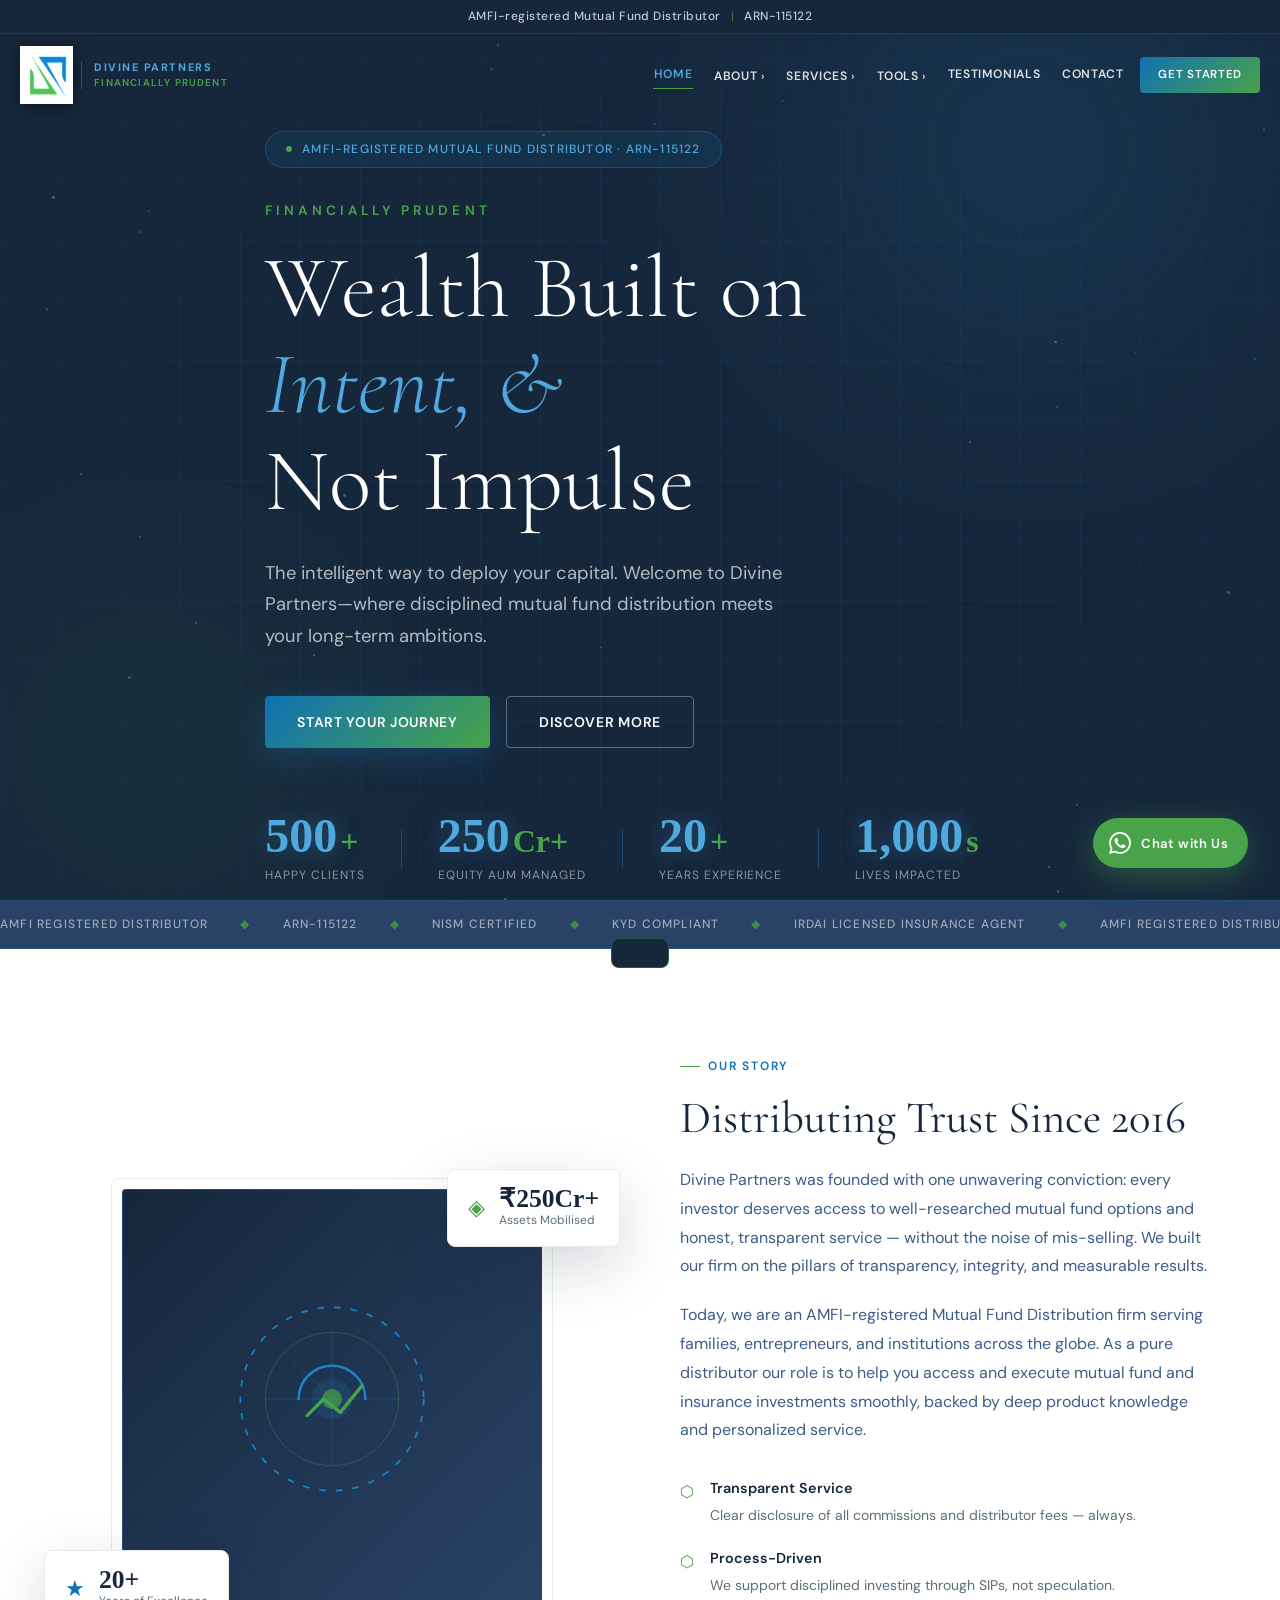
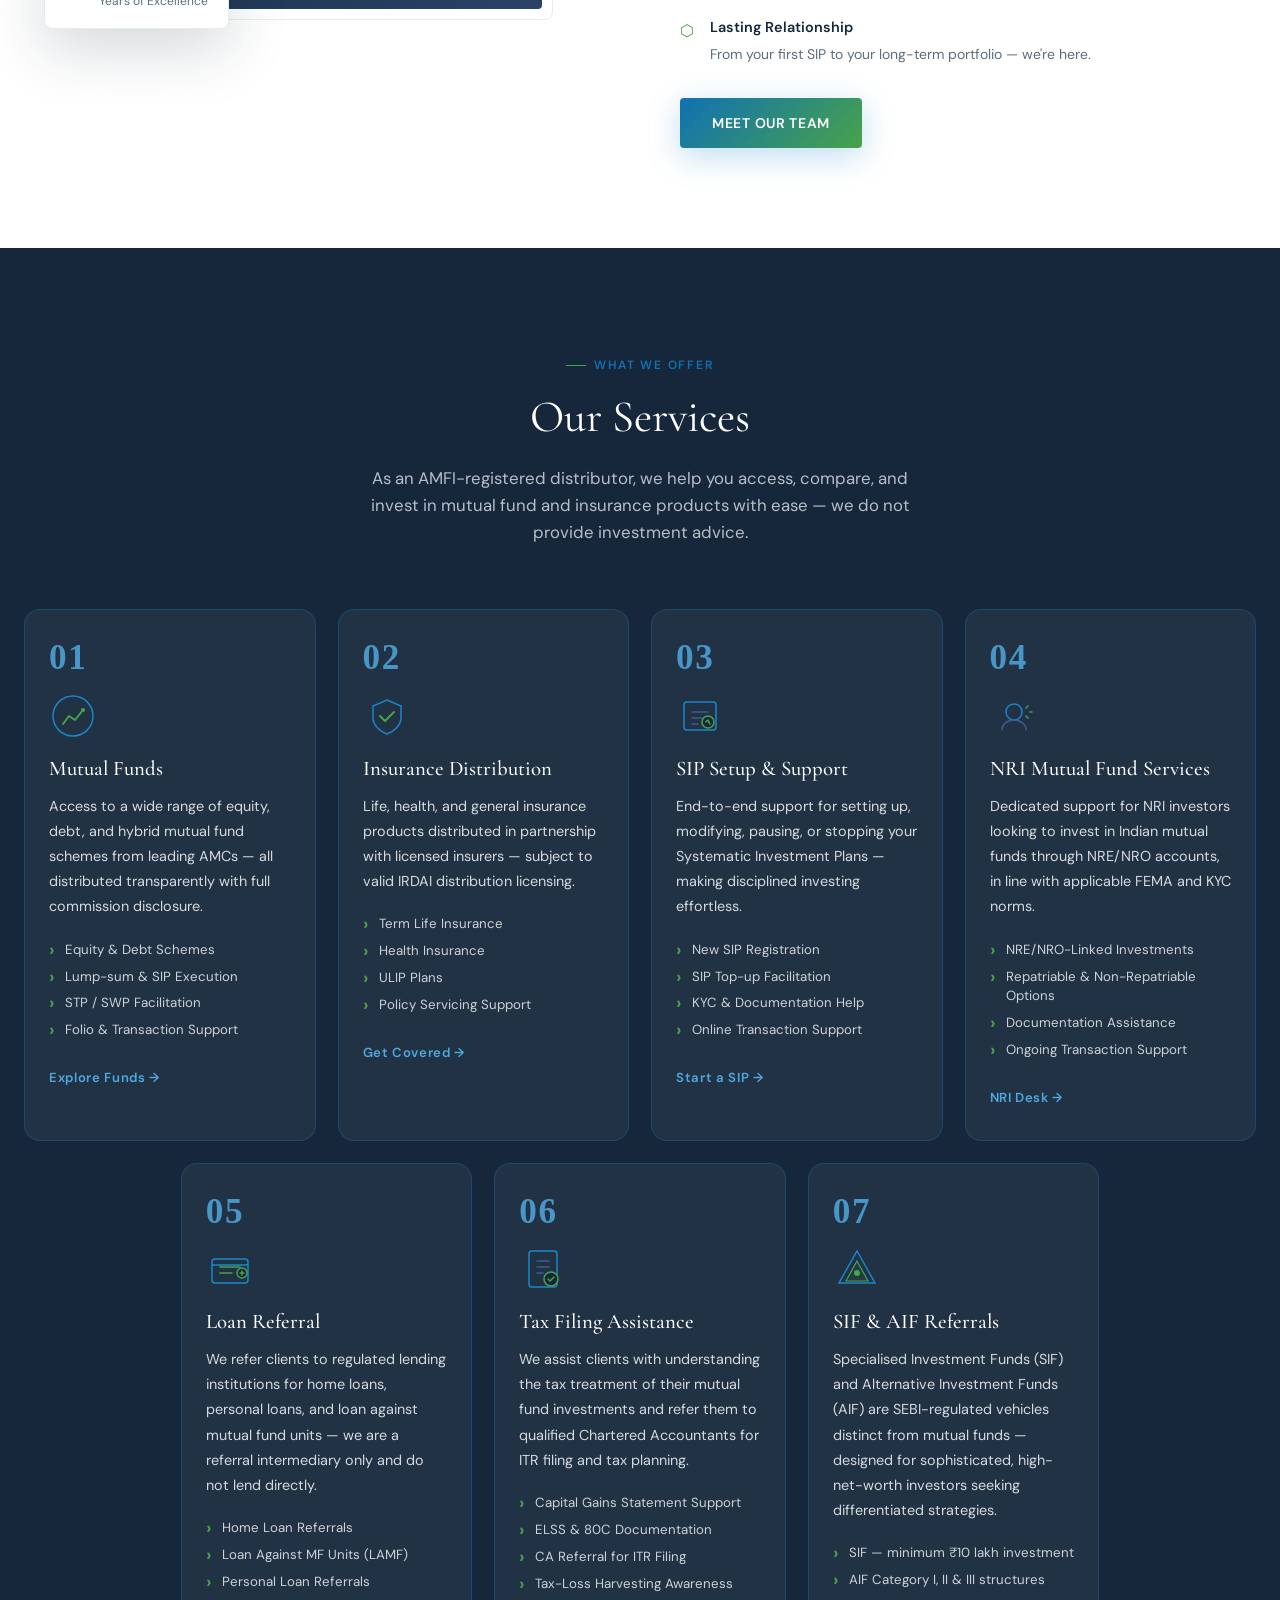
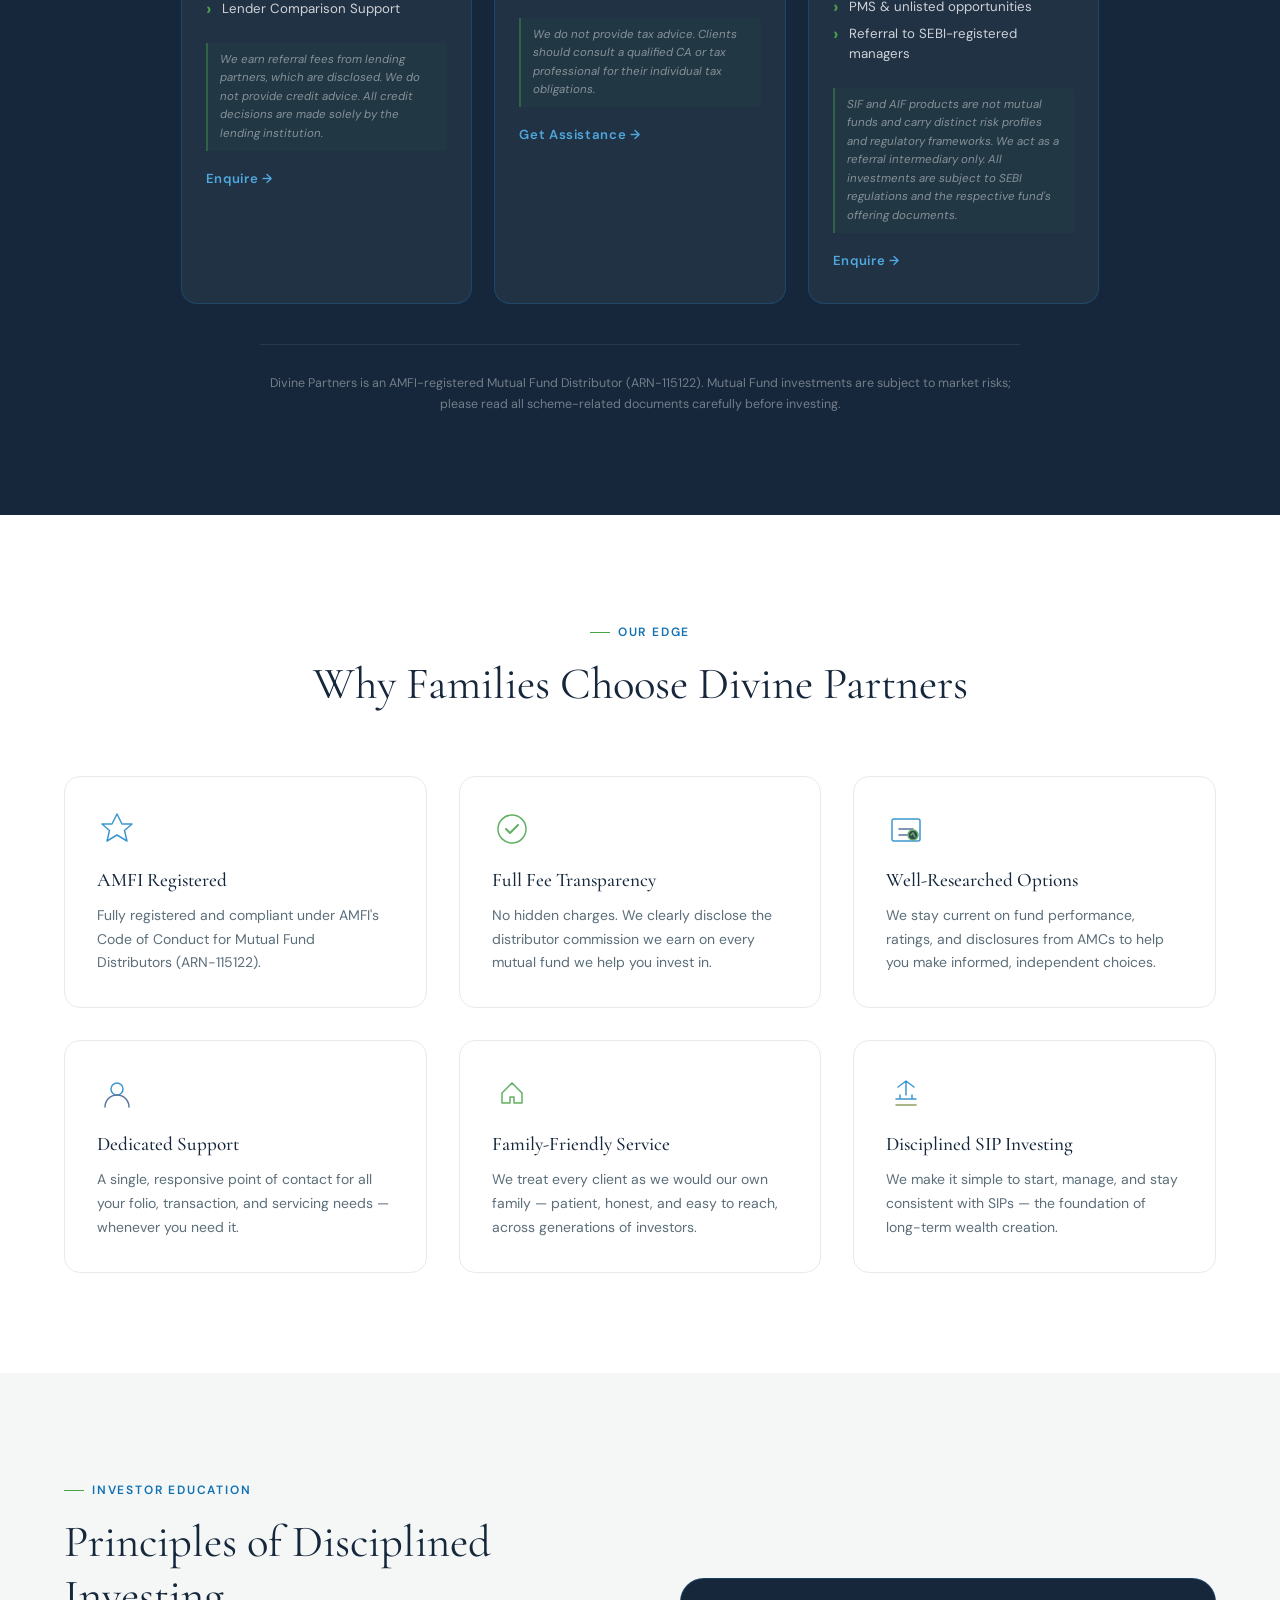
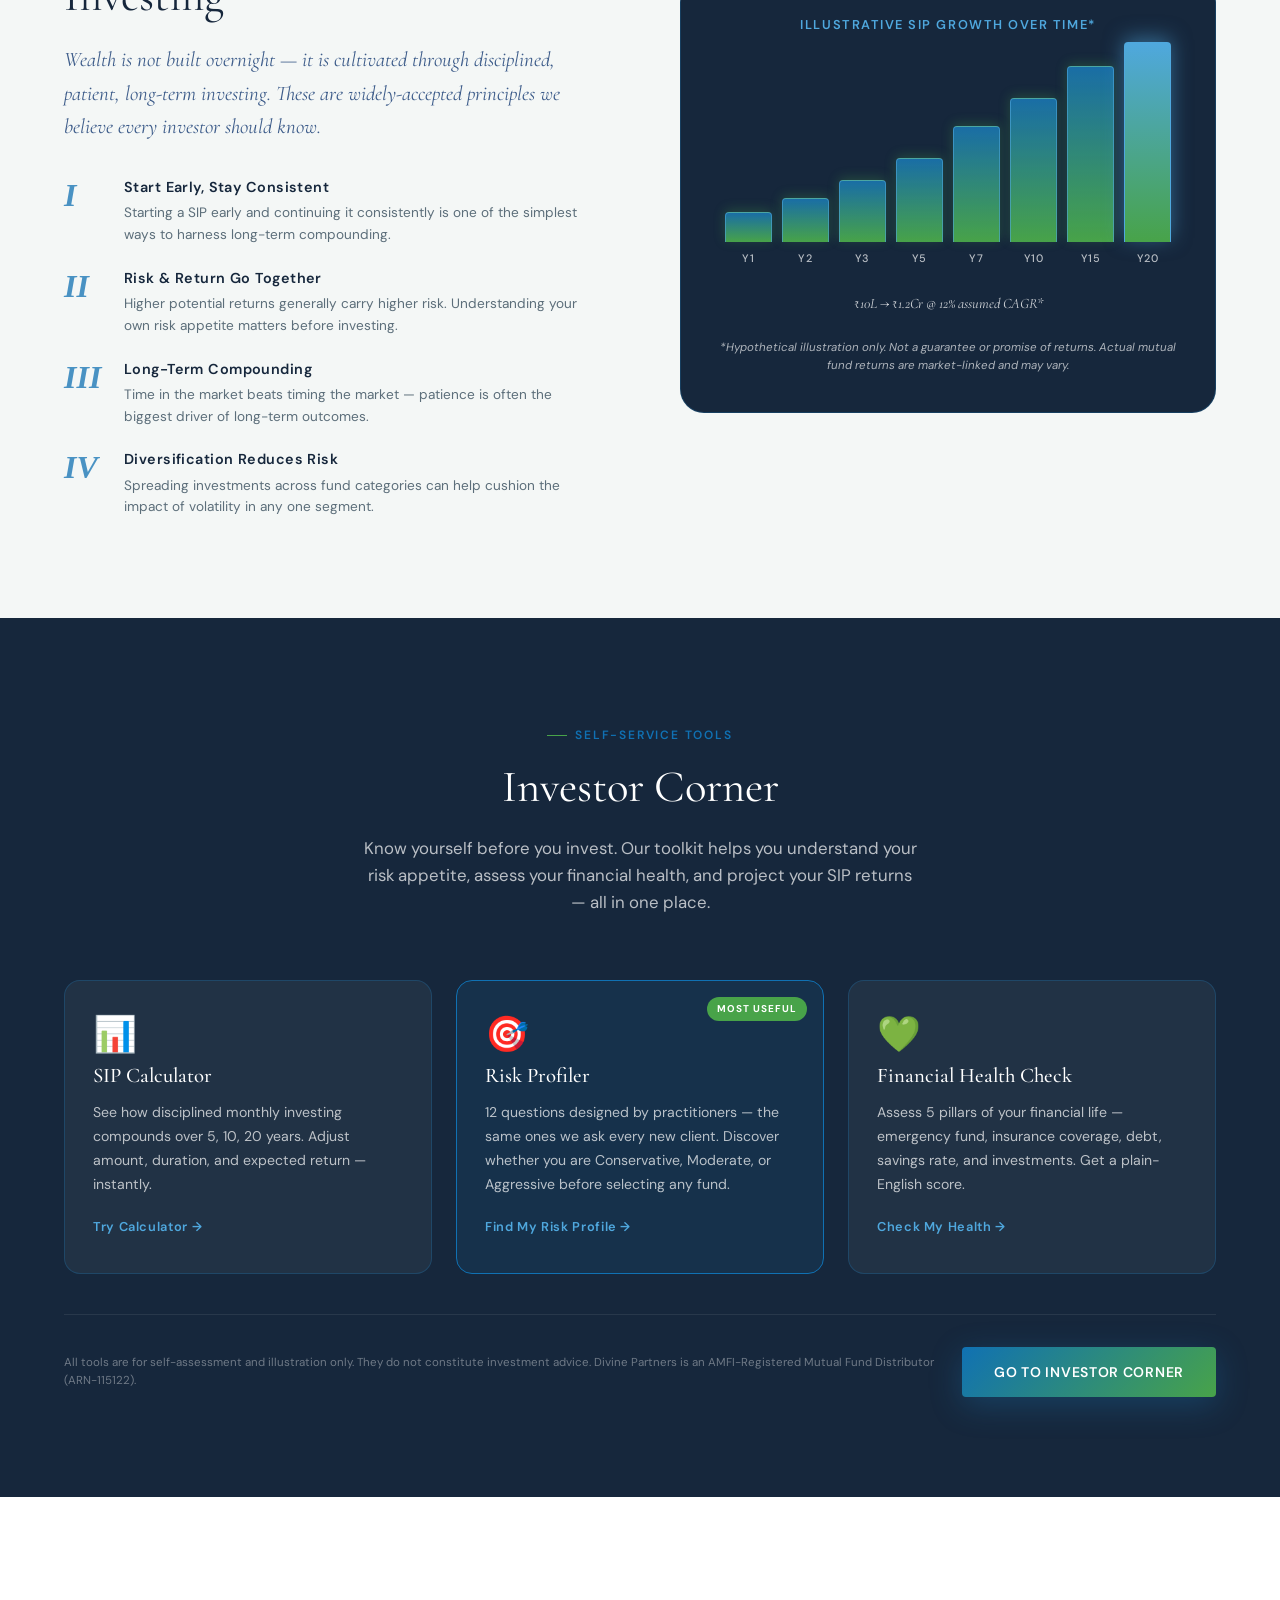
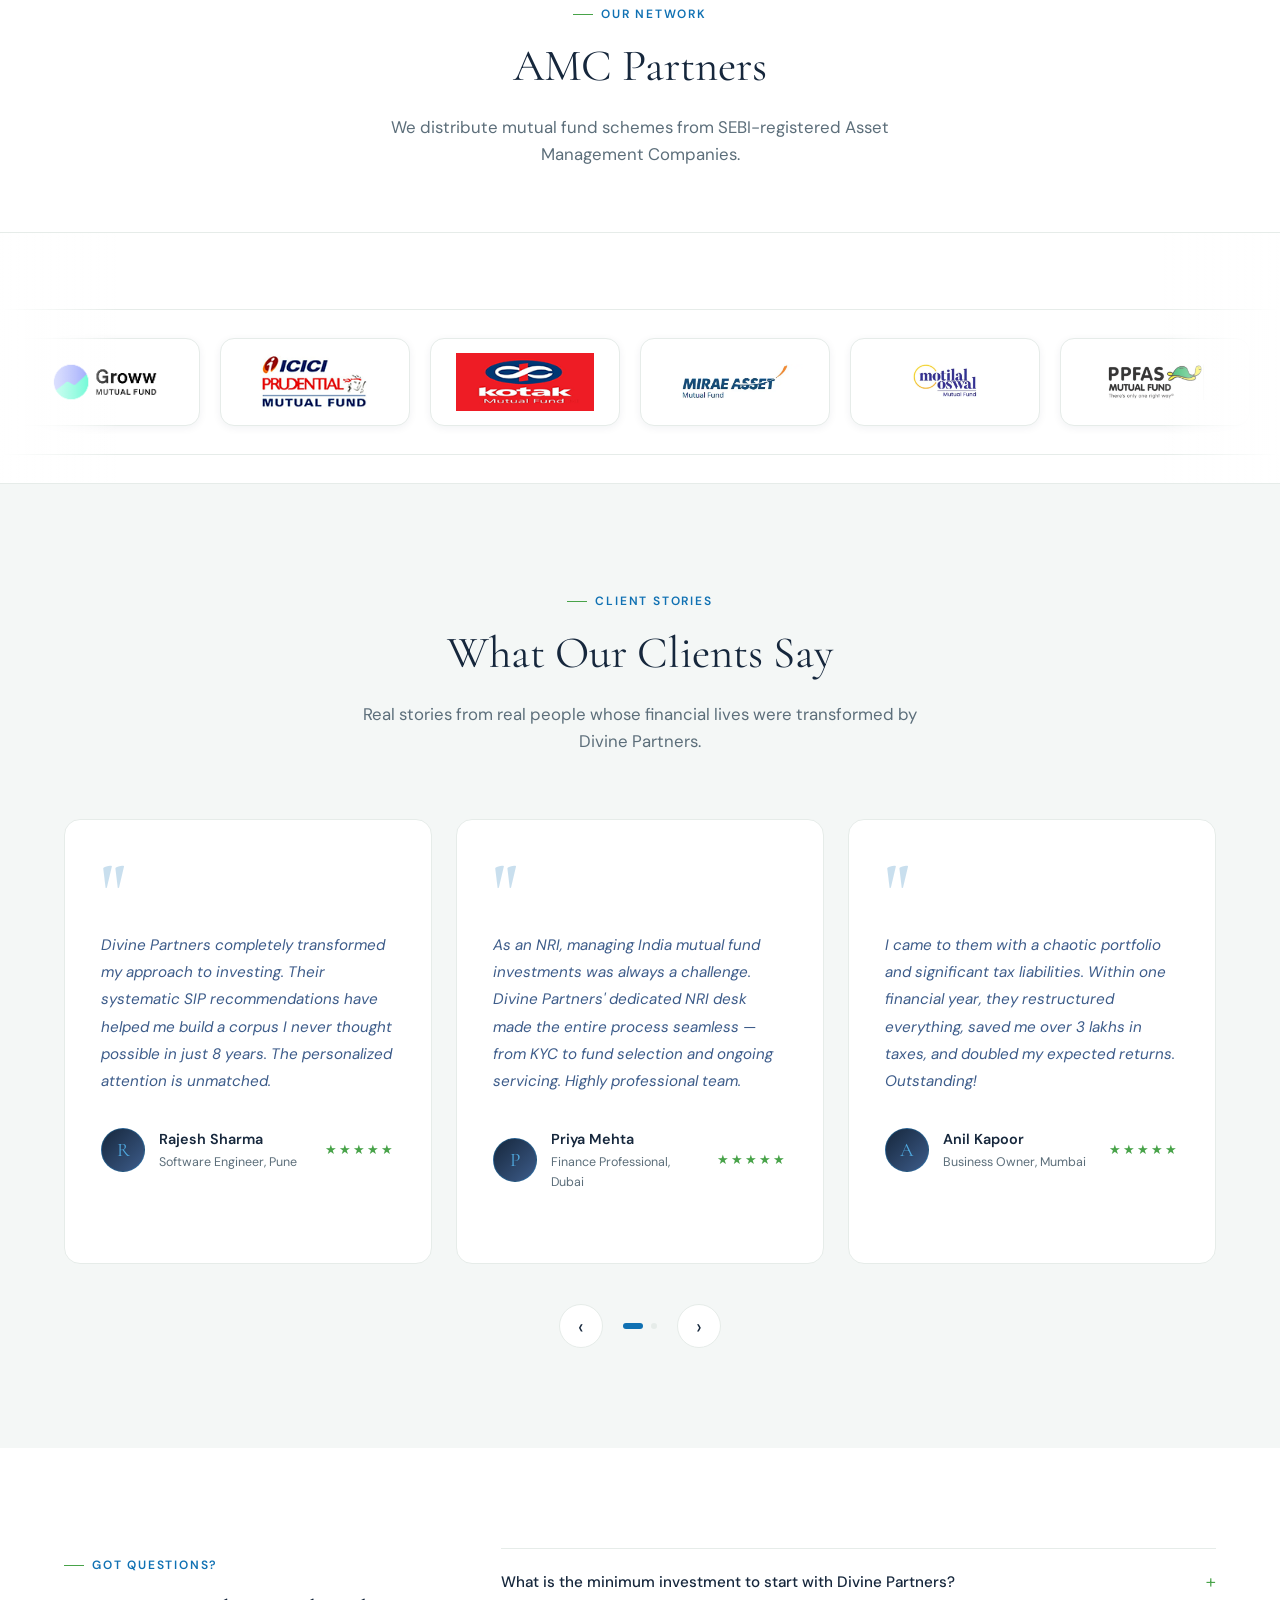
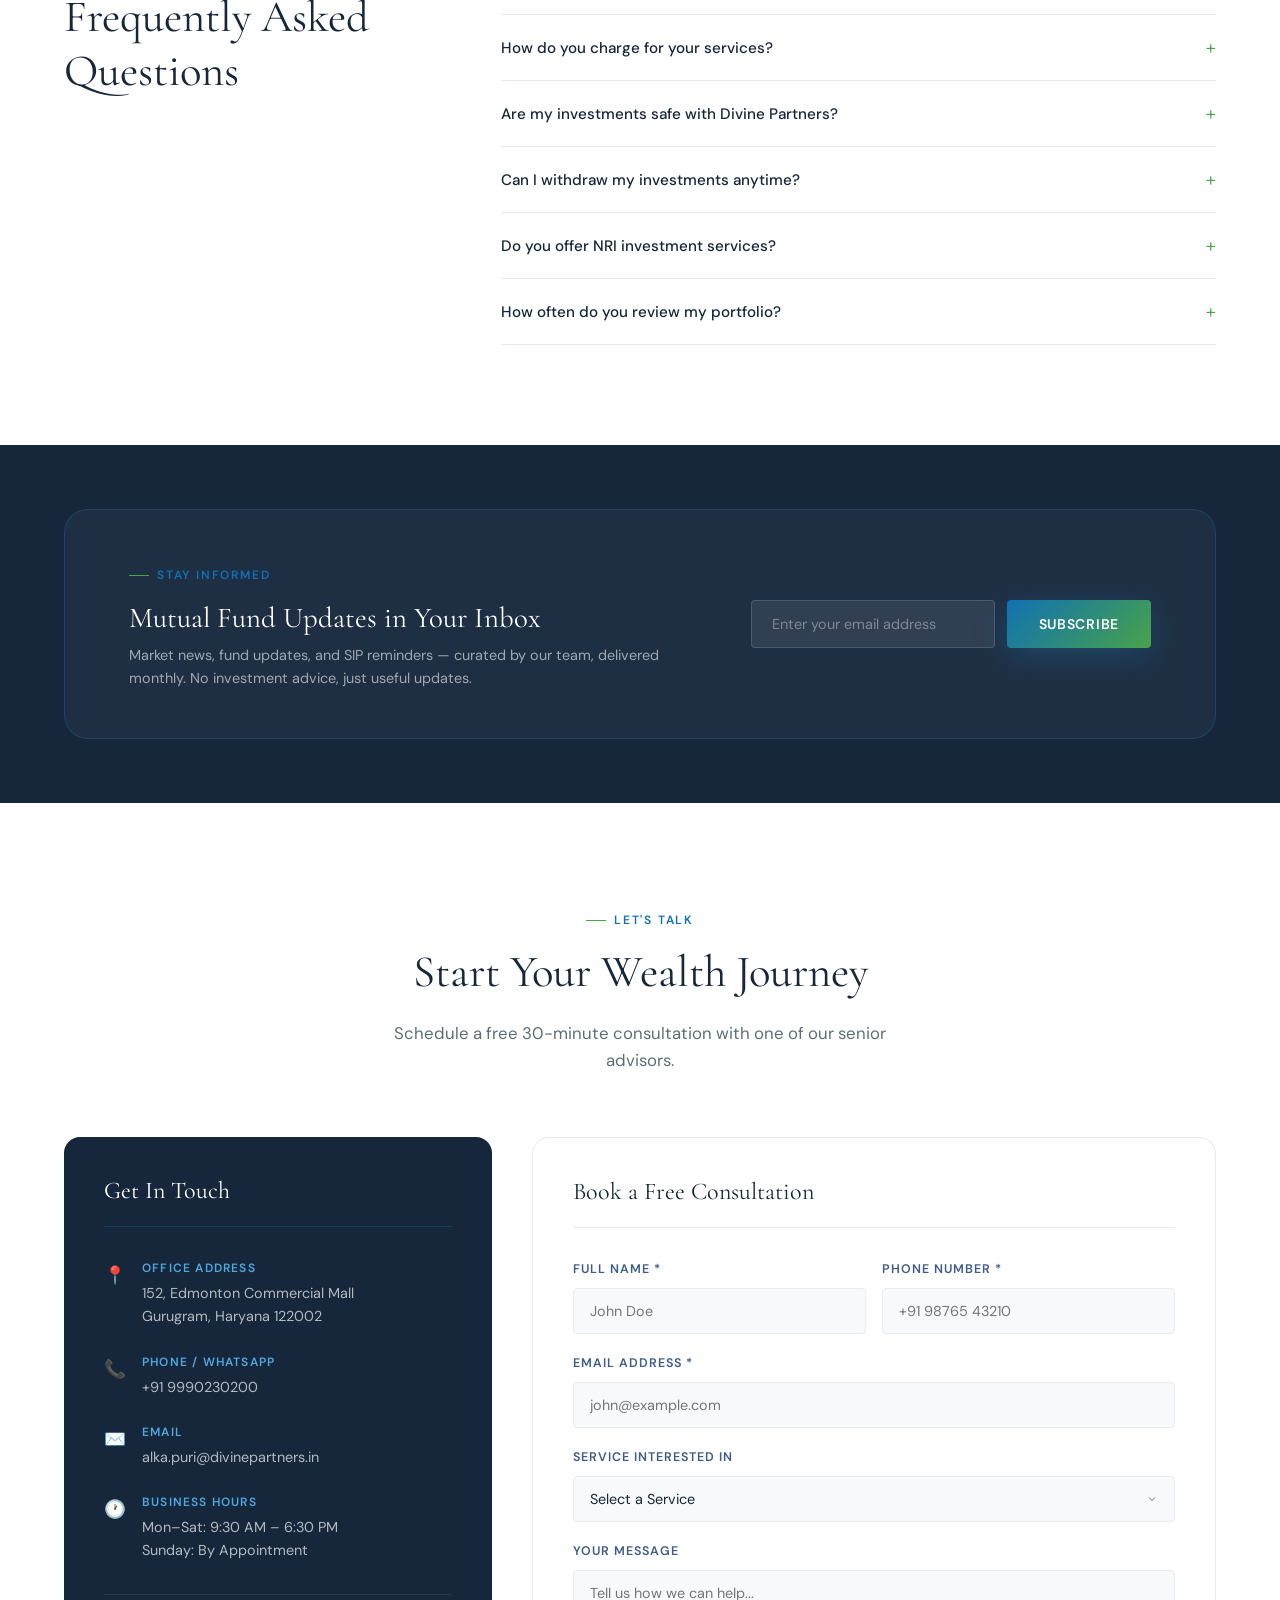
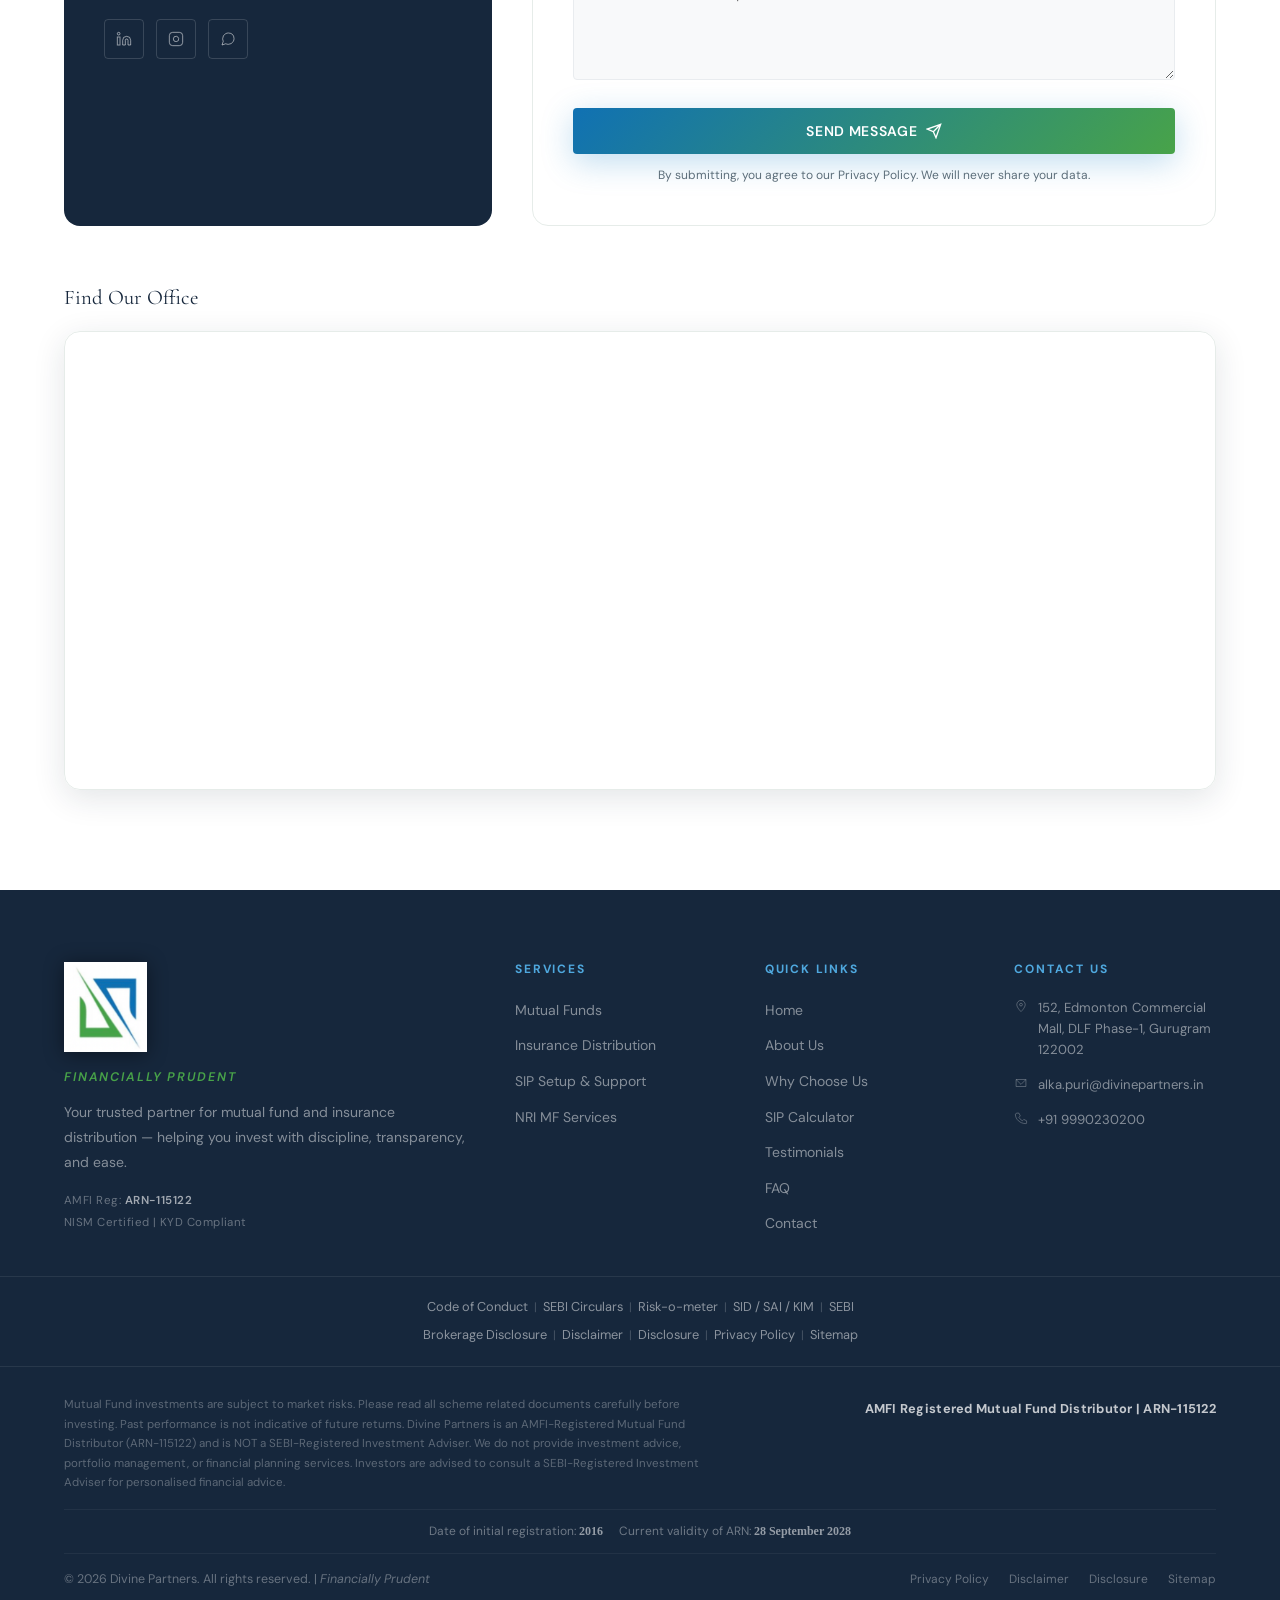
==== commit c3b1d4ff: "Update index.html" ====
--- a/index.html
+++ b/index.html
@@ -701,7 +701,7 @@
       <div class="section-header reveal">
         <div class="section-tag">Our Network</div>
         <h2 class="section-title">AMC Partners</h2>
-        <p class="section-desc">We distribute mutual fund schemes from 22 SEBI-registered Asset Management Companies.</p>
+        <p class="section-desc">We distribute mutual fund schemes from SEBI-registered Asset Management Companies.</p>
       </div>
     </div>
 
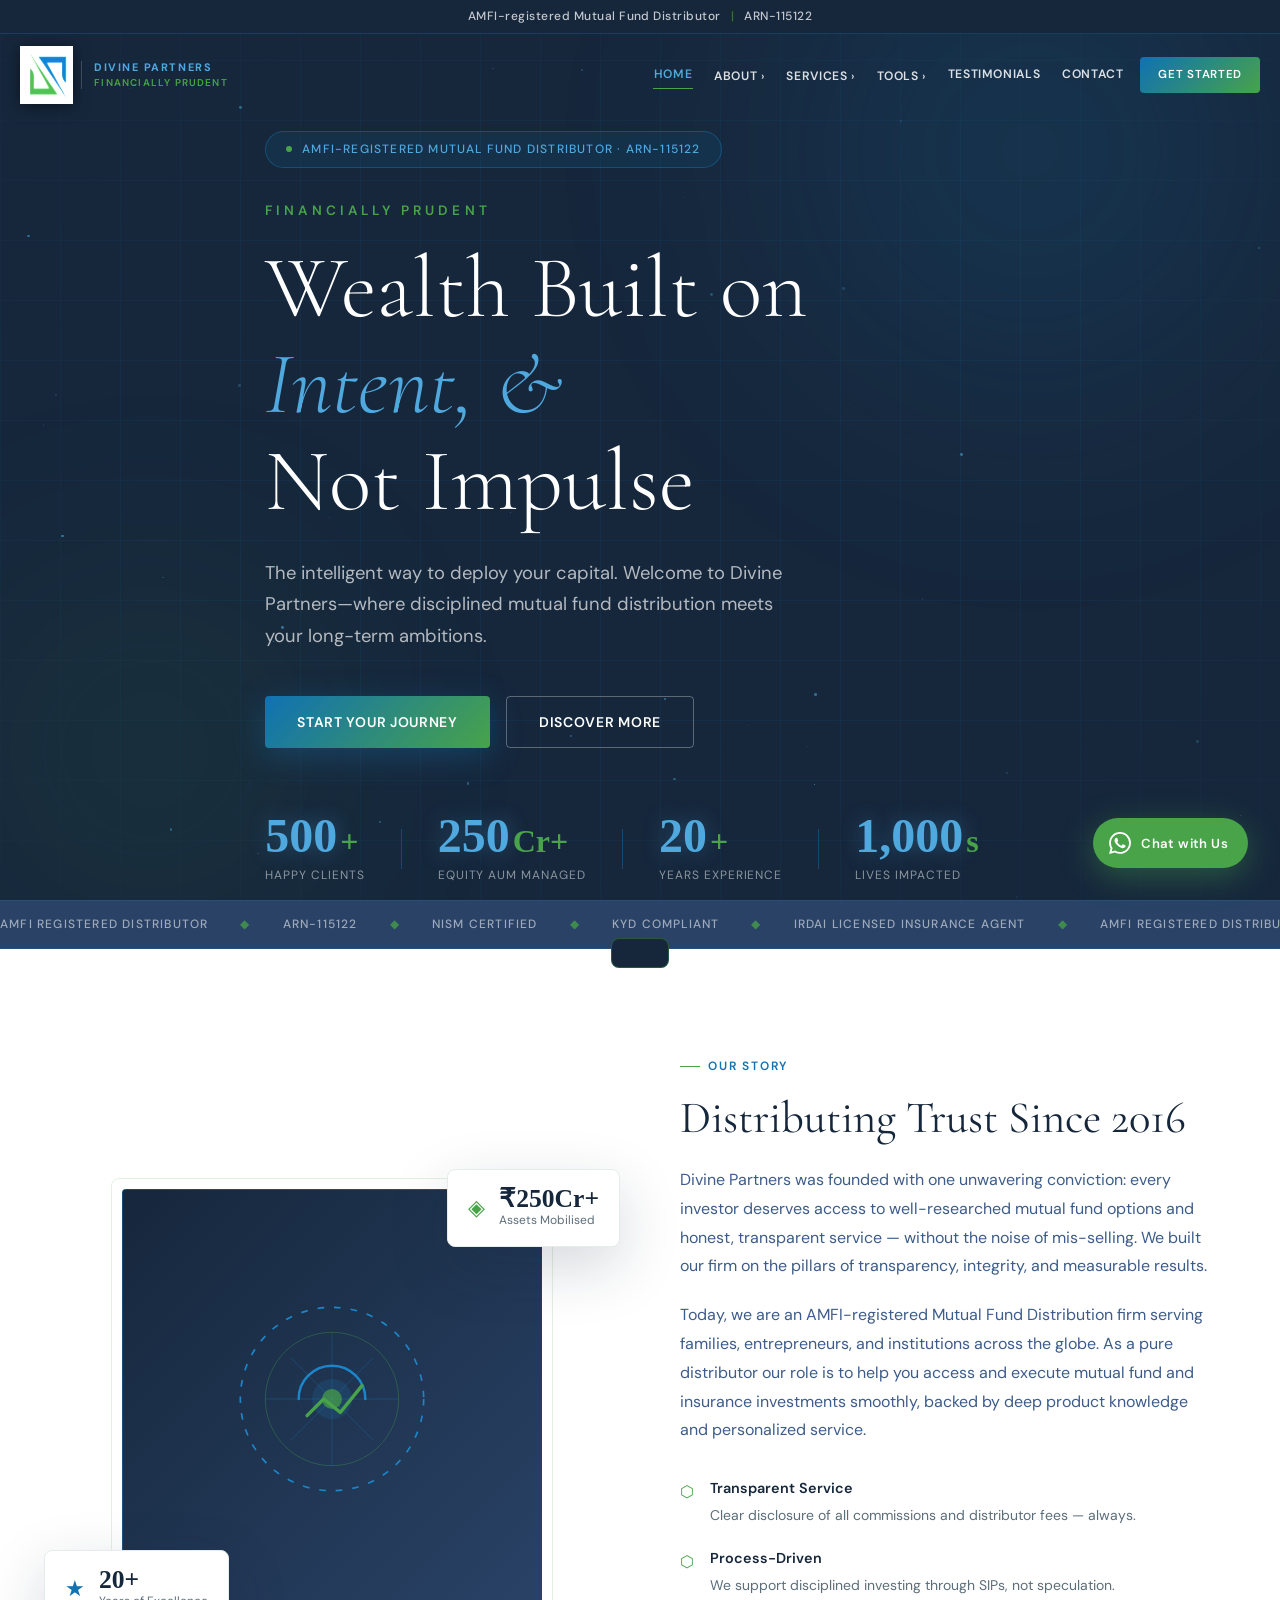
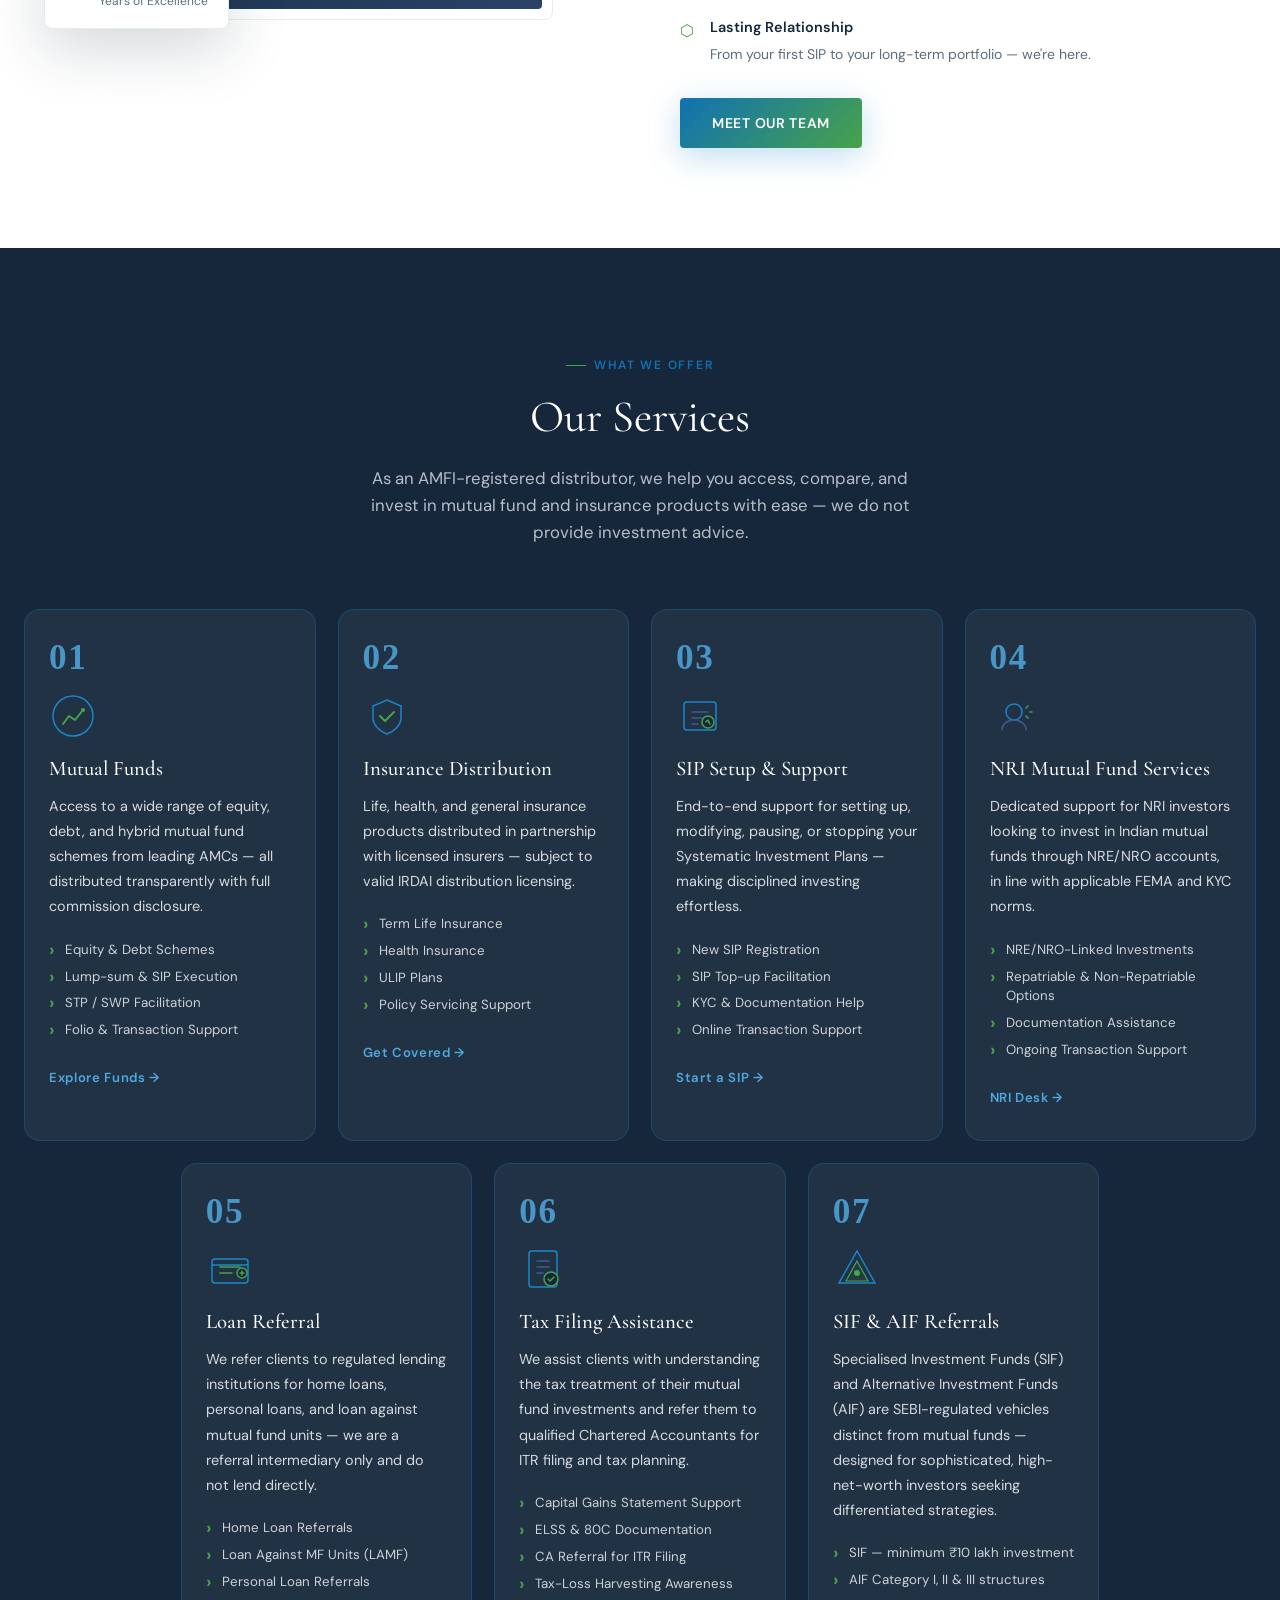
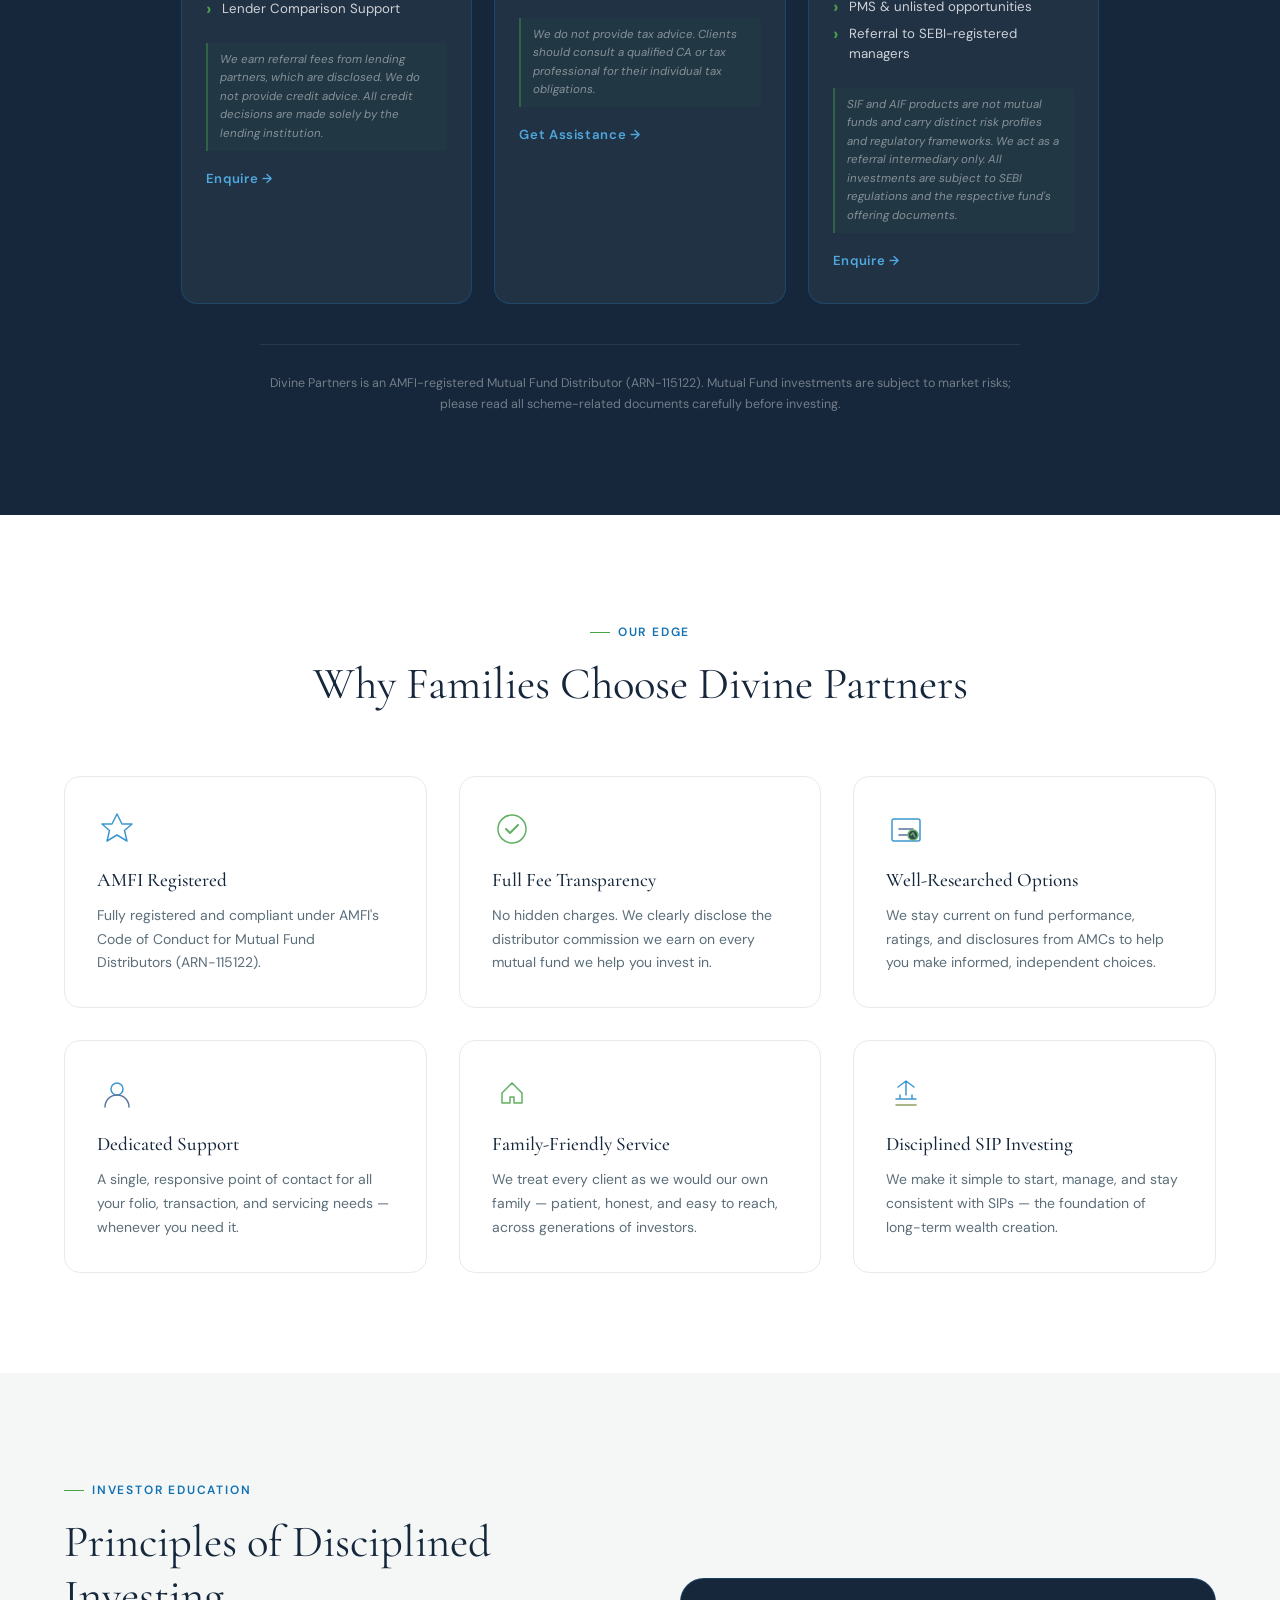
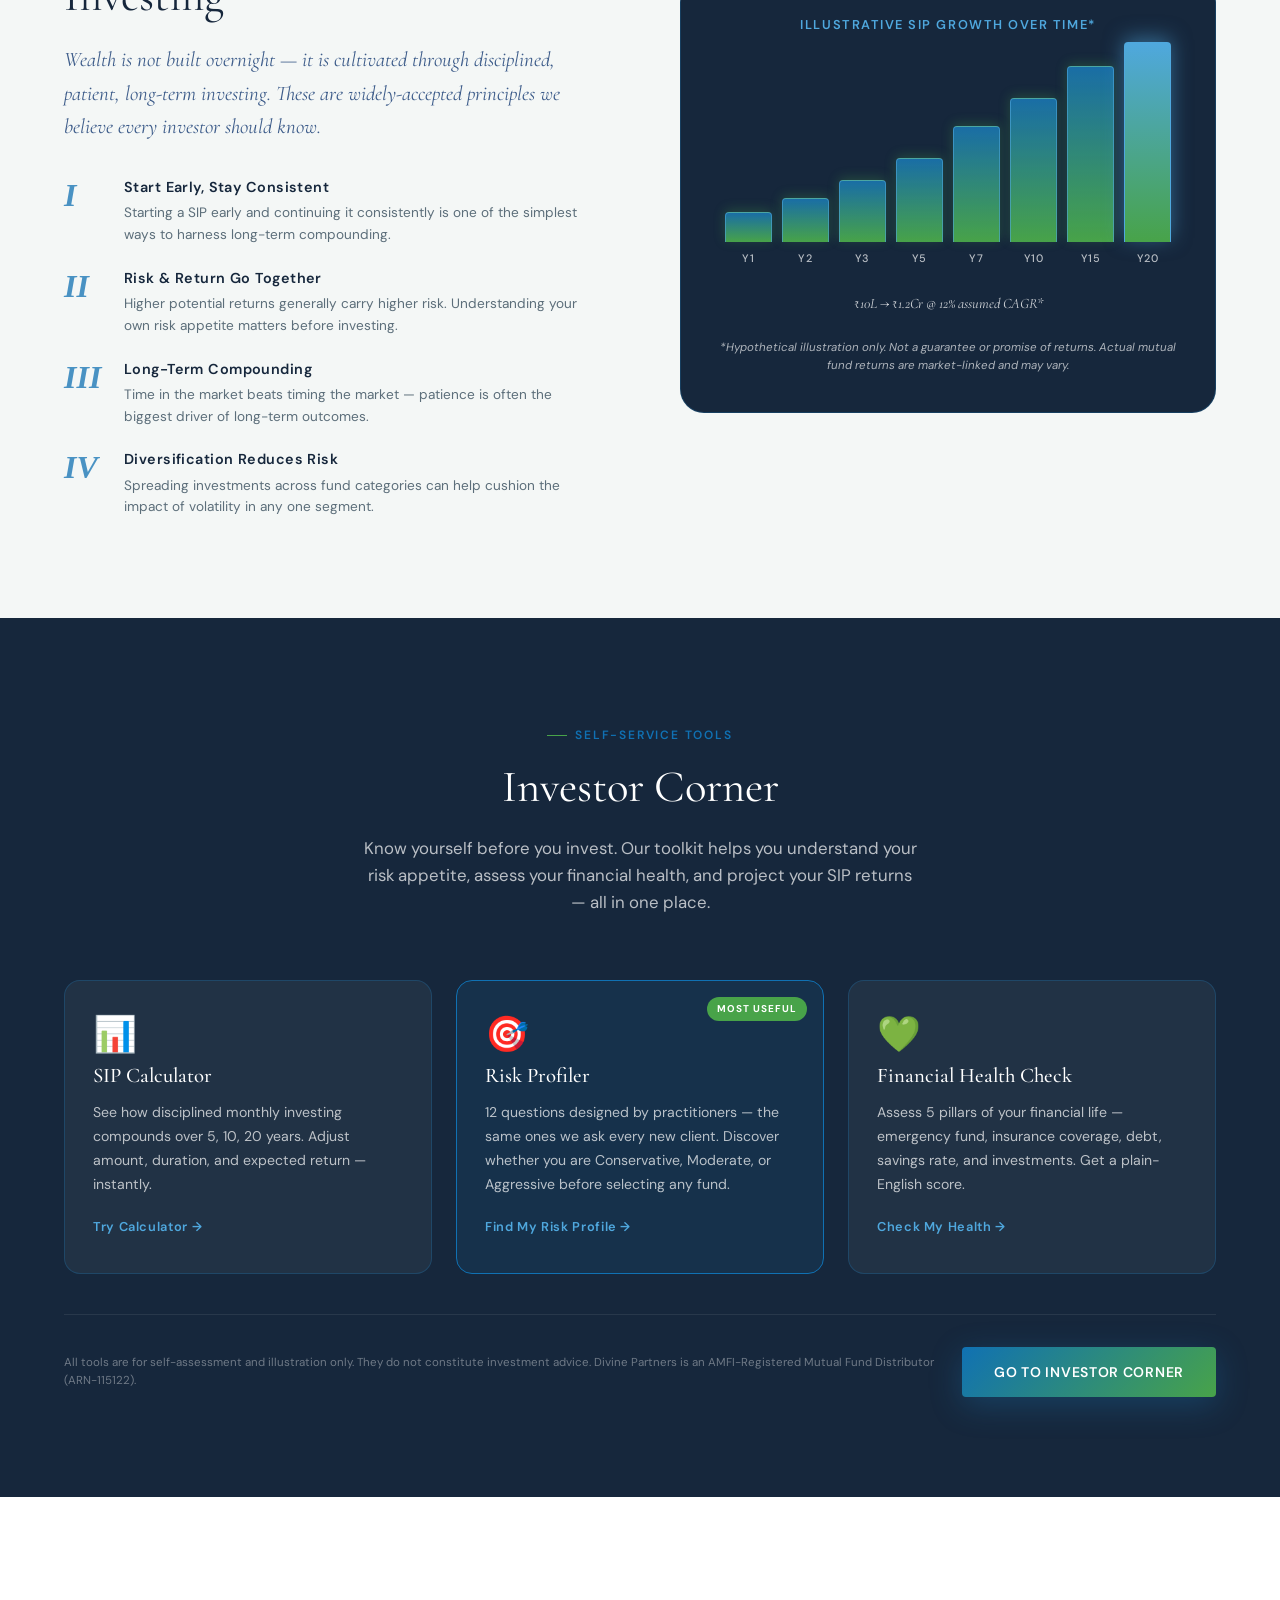
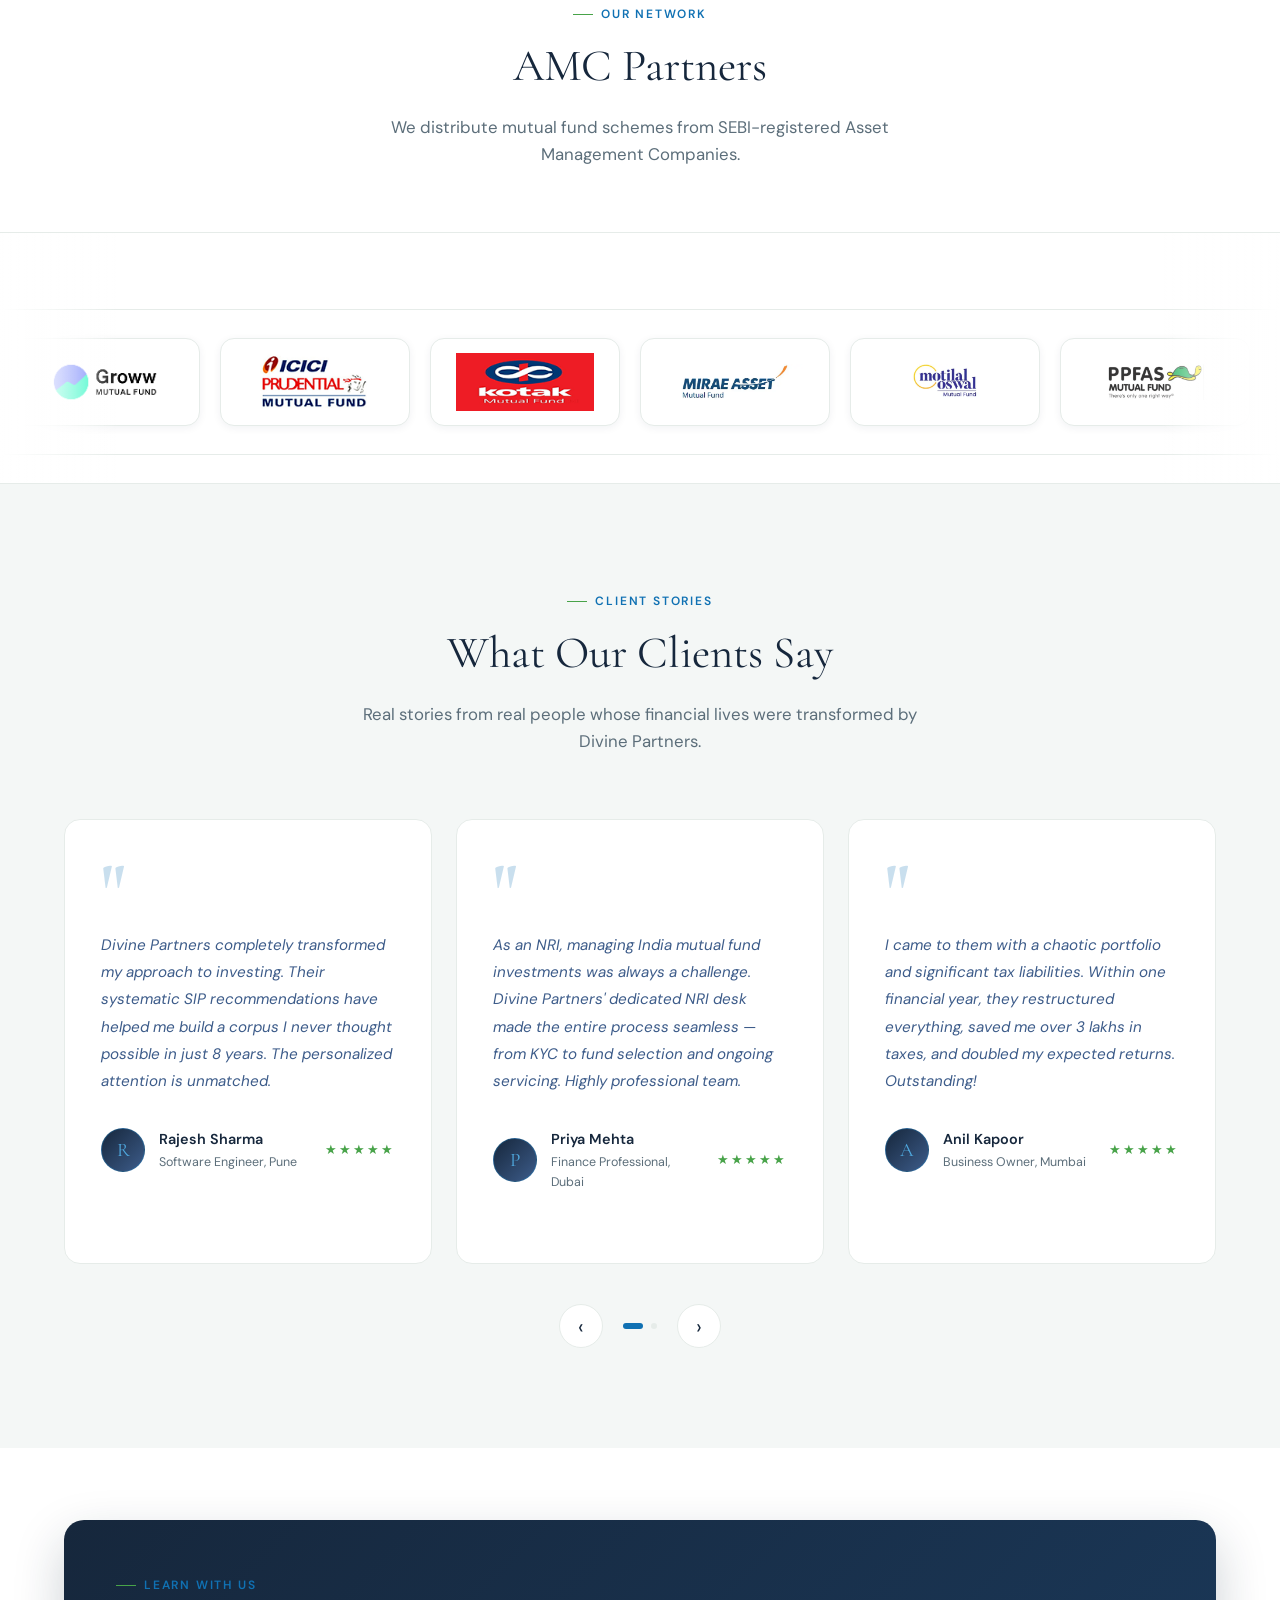
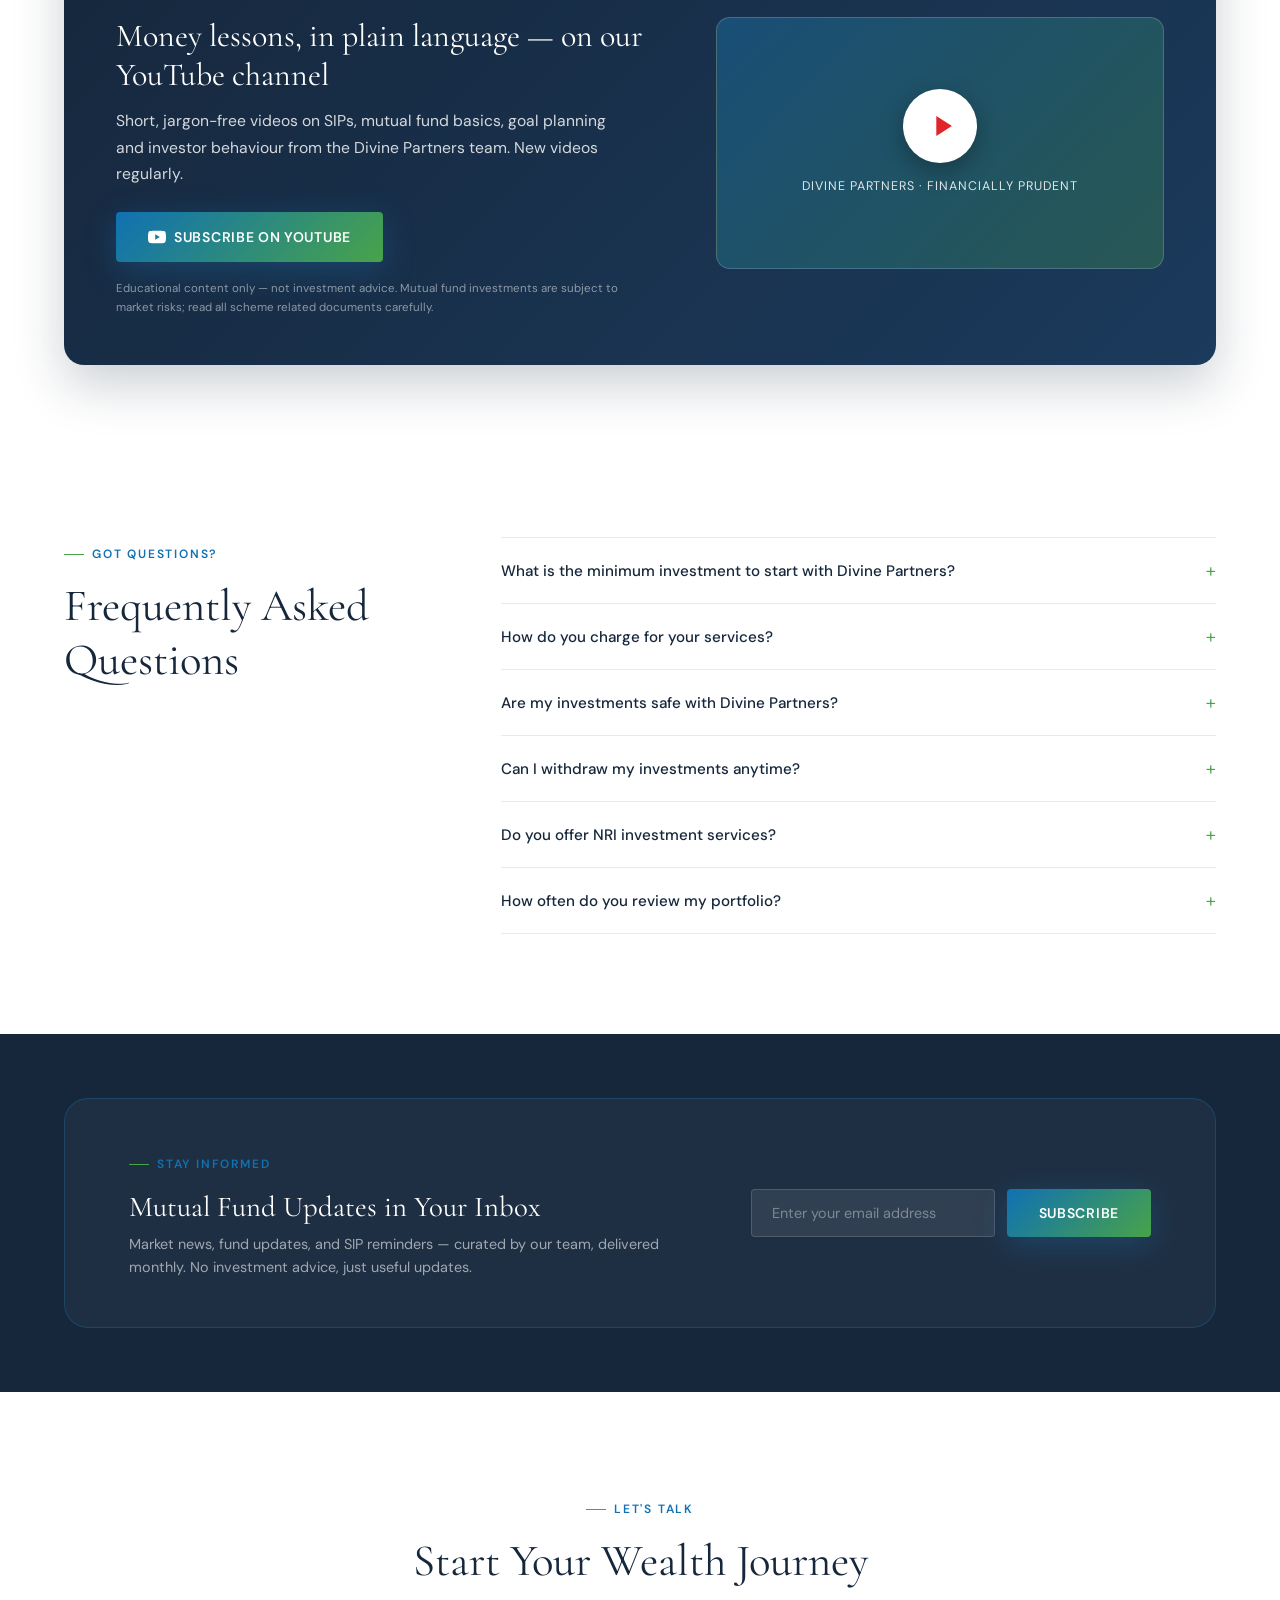
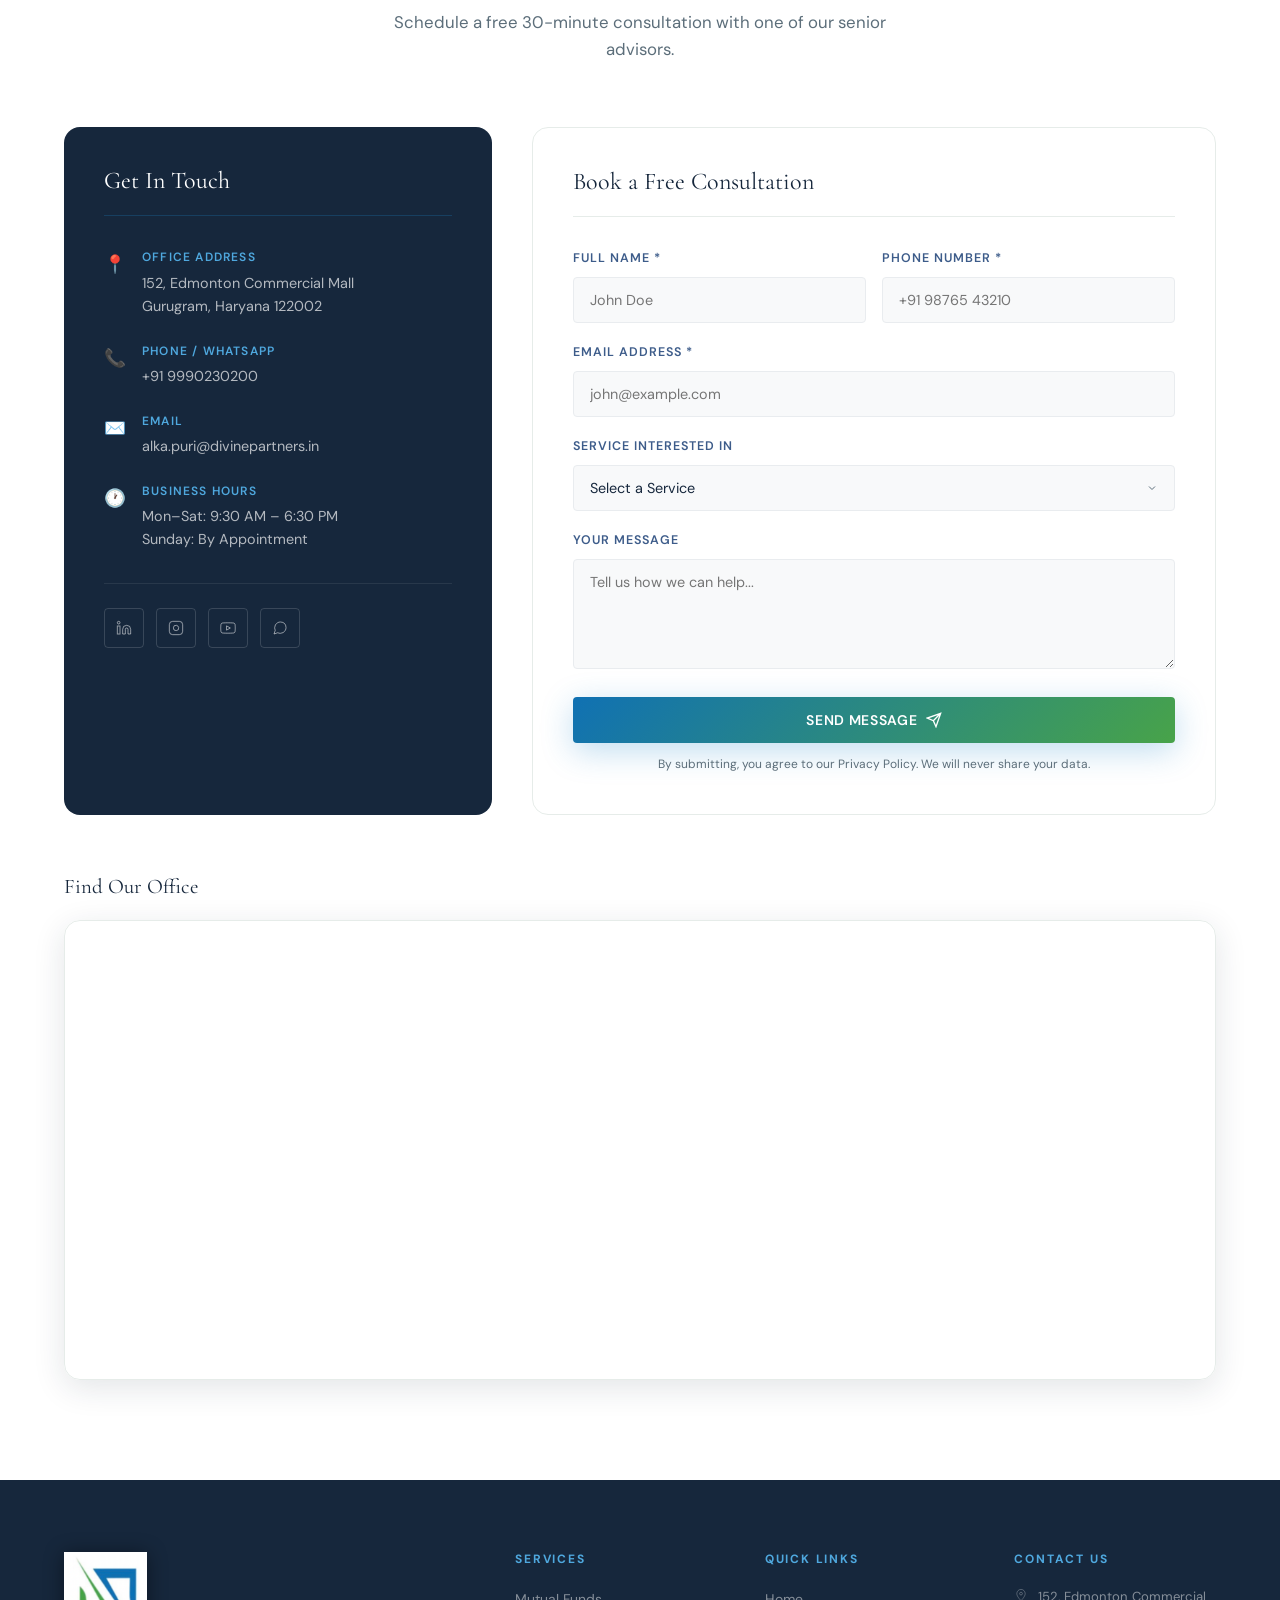
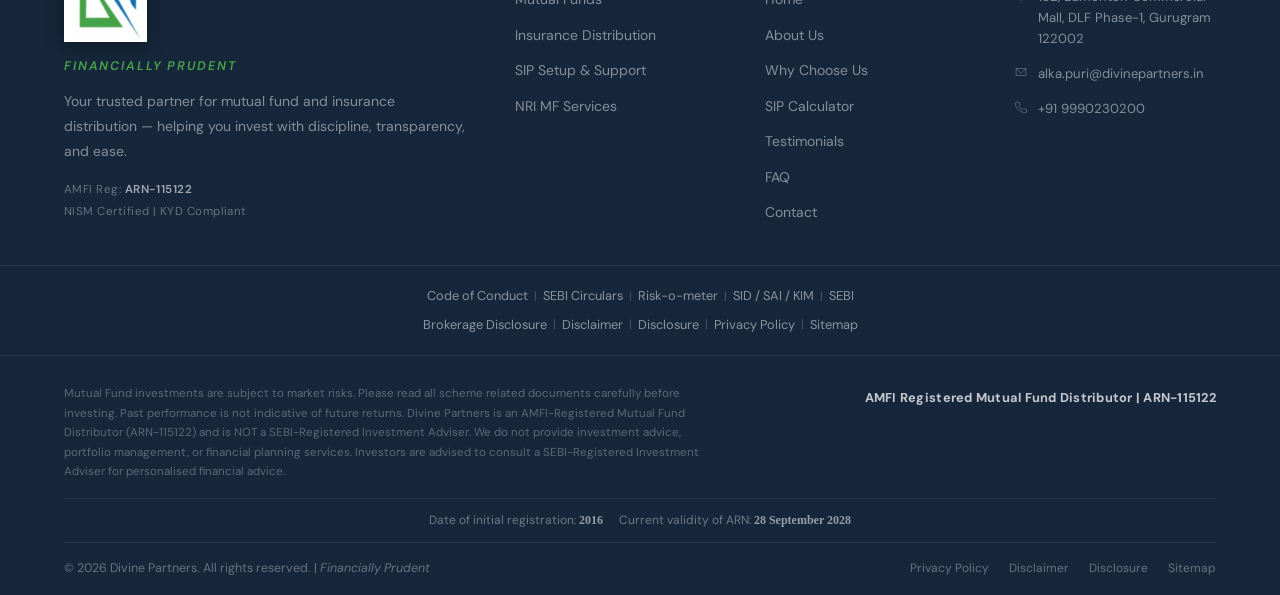
==== commit aa873c33: "Update index.html" ====
--- a/index.html
+++ b/index.html
@@ -845,7 +845,31 @@
       </div>
     </div>
   </section>
-
+<!-- ═══════════════════════════════════════════
+       YOUTUBE BANNER  
+  ═══════════════════════════════════════════ -->
+  <section class="yt-banner section" id="youtube">
+    <div class="container">
+      <div class="yt-card reveal">
+        <div class="yt-content">
+          <div class="section-tag">Learn With Us</div>
+          <h2 class="yt-title">Money lessons, in plain language — on our YouTube channel</h2>
+          <p class="yt-desc">Short, jargon-free videos on SIPs, mutual fund basics, goal planning and investor behaviour from the Divine Partners team. New videos regularly.</p>
+          <div class="yt-actions">
+            <a href="https://www.youtube.com/@Divine_Partners" target="_blank" rel="noopener" class="btn btn-gold">
+              <svg viewBox="0 0 24 24" width="18" height="18" fill="currentColor" aria-hidden="true"><path d="M23.5 6.2a3 3 0 0 0-2.1-2.1C19.5 3.6 12 3.6 12 3.6s-7.5 0-9.4.5A3 3 0 0 0 .5 6.2C0 8.1 0 12 0 12s0 3.9.5 5.8a3 3 0 0 0 2.1 2.1c1.9.5 9.4.5 9.4.5s7.5 0 9.4-.5a3 3 0 0 0 2.1-2.1c.5-1.9.5-5.8.5-5.8s0-3.9-.5-5.8zM9.6 15.6V8.4l6.2 3.6-6.2 3.6z"/></svg>
+              Subscribe on YouTube
+            </a>
+          </div>
+          <p class="yt-note">Educational content only — not investment advice. Mutual fund investments are subject to market risks; read all scheme related documents carefully.</p>
+        </div>
+        <a href="https://www.youtube.com/@Divine_Partners" target="_blank" rel="noopener" class="yt-visual" aria-label="Watch Divine Partners on YouTube">
+          <span class="yt-play"><svg viewBox="0 0 24 24" width="34" height="34" fill="currentColor" aria-hidden="true"><path d="M8 5v14l11-7z"/></svg></span>
+          <span class="yt-visual-label">Divine Partners · Financially Prudent</span>
+        </a>
+      </div>
+    </div>
+  </section>
   <!-- ═══════════════════════════════════════════
        FAQ
   ═══════════════════════════════════════════ -->
@@ -955,6 +979,9 @@
               </a>
               <a href="https://www.instagram.com/divinepartners_" target="_blank" rel="noopener" class="social-link" aria-label="Instagram">
                 <svg viewBox="0 0 24 24" fill="none" stroke="currentColor" stroke-width="1.5"><rect x="2" y="2" width="20" height="20" rx="5" ry="5"/><path d="M16 11.37A4 4 0 1 1 12.63 8 4 4 0 0 1 16 11.37z"/><line x1="17.5" y1="6.5" x2="17.51" y2="6.5"/></svg>
+              </a>
+              <a href="https://www.youtube.com/@YOUR-CHANNEL" target="_blank" rel="noopener" class="social-link" aria-label="YouTube">
+                <svg viewBox="0 0 24 24" fill="none" stroke="currentColor" stroke-width="1.5"><path d="M22.5 6.4a2.5 2.5 0 0 0-1.8-1.8C19.1 4.2 12 4.2 12 4.2s-7.1 0-8.7.4A2.5 2.5 0 0 0 1.5 6.4C1.1 8 1.1 12 1.1 12s0 4 .4 5.6a2.5 2.5 0 0 0 1.8 1.8c1.6.4 8.7.4 8.7.4s7.1 0 8.7-.4a2.5 2.5 0 0 0 1.8-1.8c.4-1.6.4-5.6.4-5.6s0-4-.4-5.6z"/><polygon points="9.8 15.2 15.5 12 9.8 8.8 9.8 15.2"/></svg>
               </a>
               <a href="https://wa.me/919990230200" target="_blank" rel="noopener" class="social-link" aria-label="WhatsApp">
                 <svg viewBox="0 0 24 24" fill="none" stroke="currentColor" stroke-width="1.5"><path d="M21 11.5a8.38 8.38 0 0 1-.9 3.8 8.5 8.5 0 0 1-7.6 4.7 8.38 8.38 0 0 1-3.8-.9L3 21l1.9-5.7a8.38 8.38 0 0 1-.9-3.8 8.5 8.5 0 0 1 4.7-7.6 8.38 8.38 0 0 1 3.8-.9h.5a8.48 8.48 0 0 1 8 8v.5z"/></svg>
--- a/style.css
+++ b/style.css
@@ -2689,3 +2689,51 @@
 @media (prefers-reduced-motion: reduce) {
   .amc-track { animation: none; overflow-x: auto; }
 }
+
+/* ═══════════════════════════════════════════════════════
+   YOUTUBE BANNER
+═══════════════════════════════════════════════════════ */
+.yt-banner { padding: 72px 0; }
+.yt-card {
+  display: grid;
+  grid-template-columns: 1.25fr 1fr;
+  gap: 40px;
+  align-items: center;
+  background: linear-gradient(135deg, var(--navy) 0%, #1b3a5c 100%);
+  border-radius: 20px;
+  padding: 48px 52px;
+  color: var(--white);
+  box-shadow: 0 20px 50px rgba(22,39,60,0.22);
+  overflow: hidden;
+}
+.yt-title { font-size: 2rem; line-height: 1.2; margin: 6px 0 14px; color: var(--white); }
+.yt-desc { color: rgba(255,255,255,0.82); font-size: 0.98rem; line-height: 1.7; margin-bottom: 24px; max-width: 520px; }
+.yt-actions { display: flex; gap: 14px; flex-wrap: wrap; }
+.yt-note { margin-top: 18px; font-size: 0.72rem; line-height: 1.6; color: rgba(255,255,255,0.5); max-width: 520px; }
+.yt-visual {
+  position: relative;
+  aspect-ratio: 16 / 9;
+  border-radius: 14px;
+  background: linear-gradient(135deg, rgba(27,134,201,0.35), rgba(72,163,73,0.30));
+  border: 1px solid rgba(255,255,255,0.18);
+  display: flex;
+  flex-direction: column;
+  align-items: center;
+  justify-content: center;
+  gap: 14px;
+  transition: var(--transition);
+}
+.yt-visual:hover { transform: translateY(-3px); border-color: rgba(255,255,255,0.4); }
+.yt-play {
+  width: 74px; height: 74px; border-radius: 50%;
+  background: #fff; color: #e0242a;
+  display: flex; align-items: center; justify-content: center;
+  box-shadow: 0 8px 24px rgba(0,0,0,0.3);
+  padding-left: 4px;
+}
+.yt-visual-label { font-size: 0.78rem; letter-spacing: 0.08em; text-transform: uppercase; color: rgba(255,255,255,0.85); }
+
+@media (max-width: 900px) {
+  .yt-card { grid-template-columns: 1fr; padding: 36px 28px; gap: 28px; }
+  .yt-title { font-size: 1.6rem; }
+}
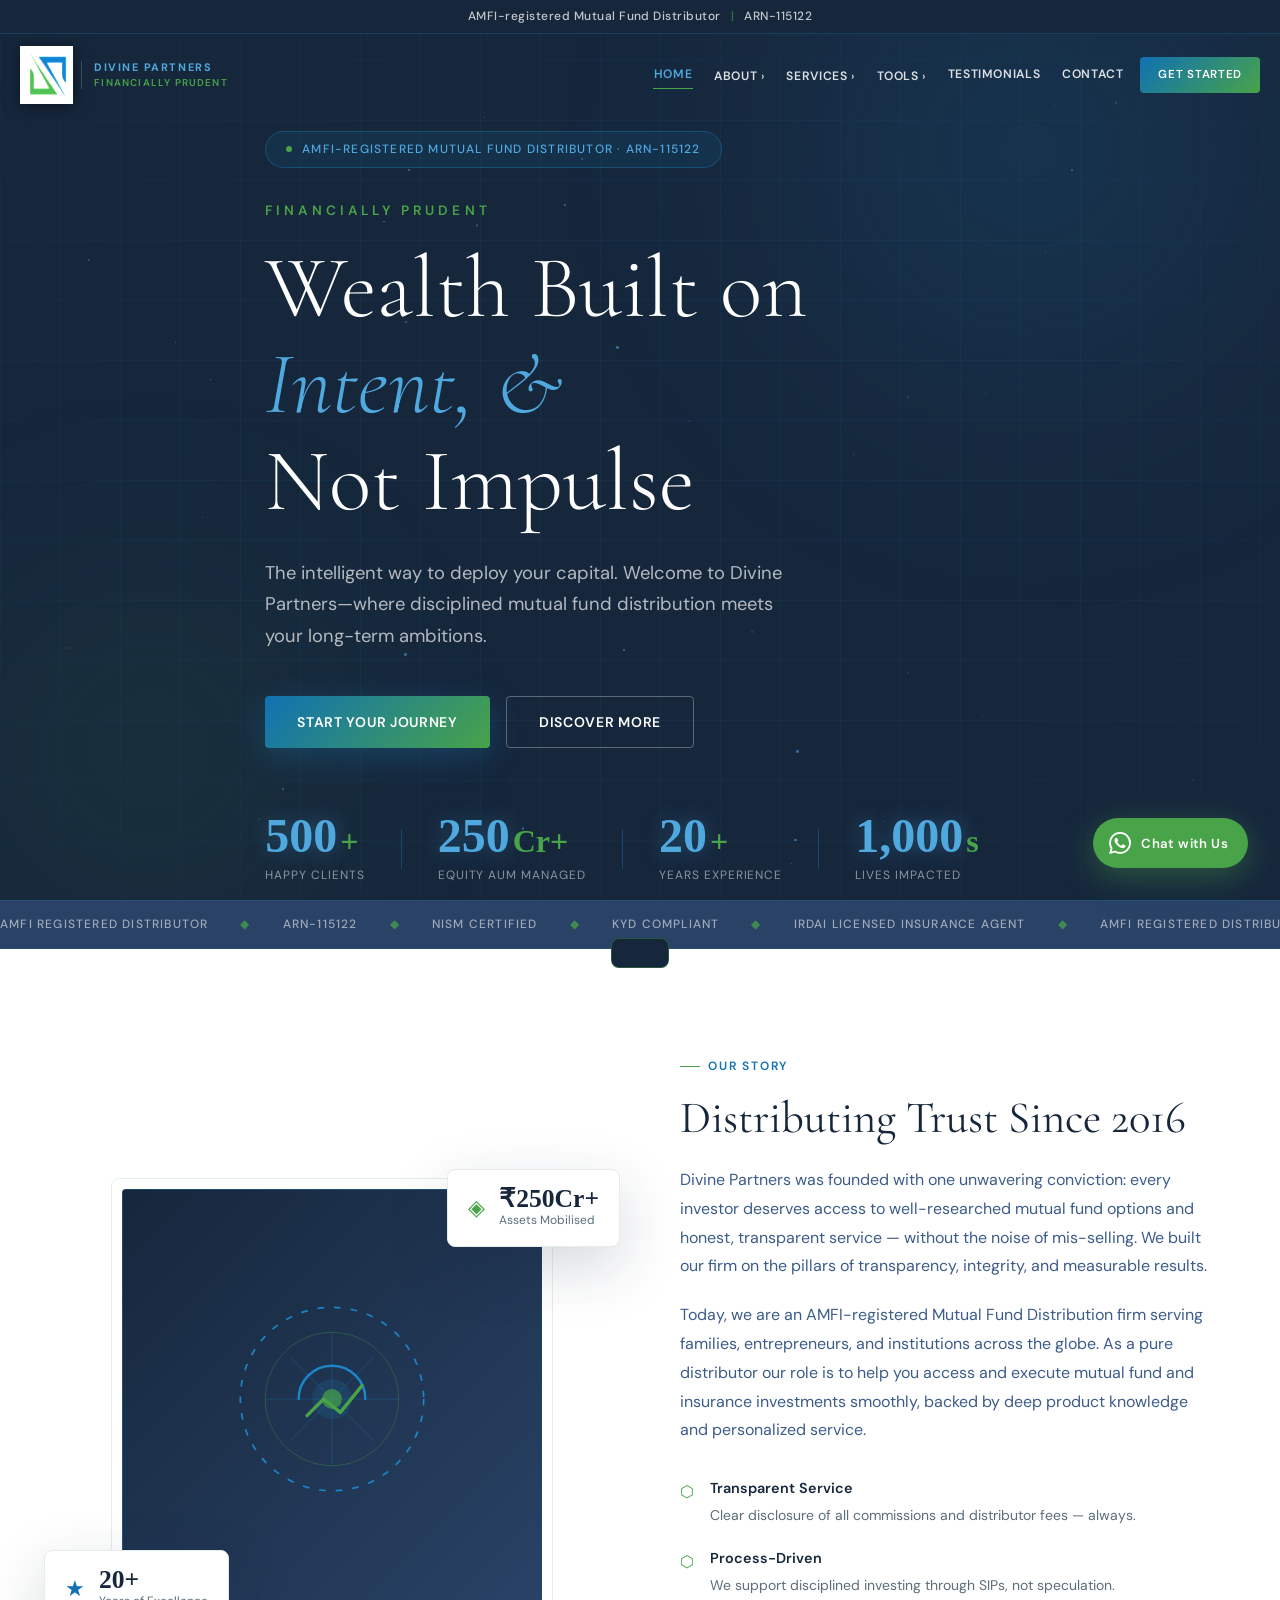
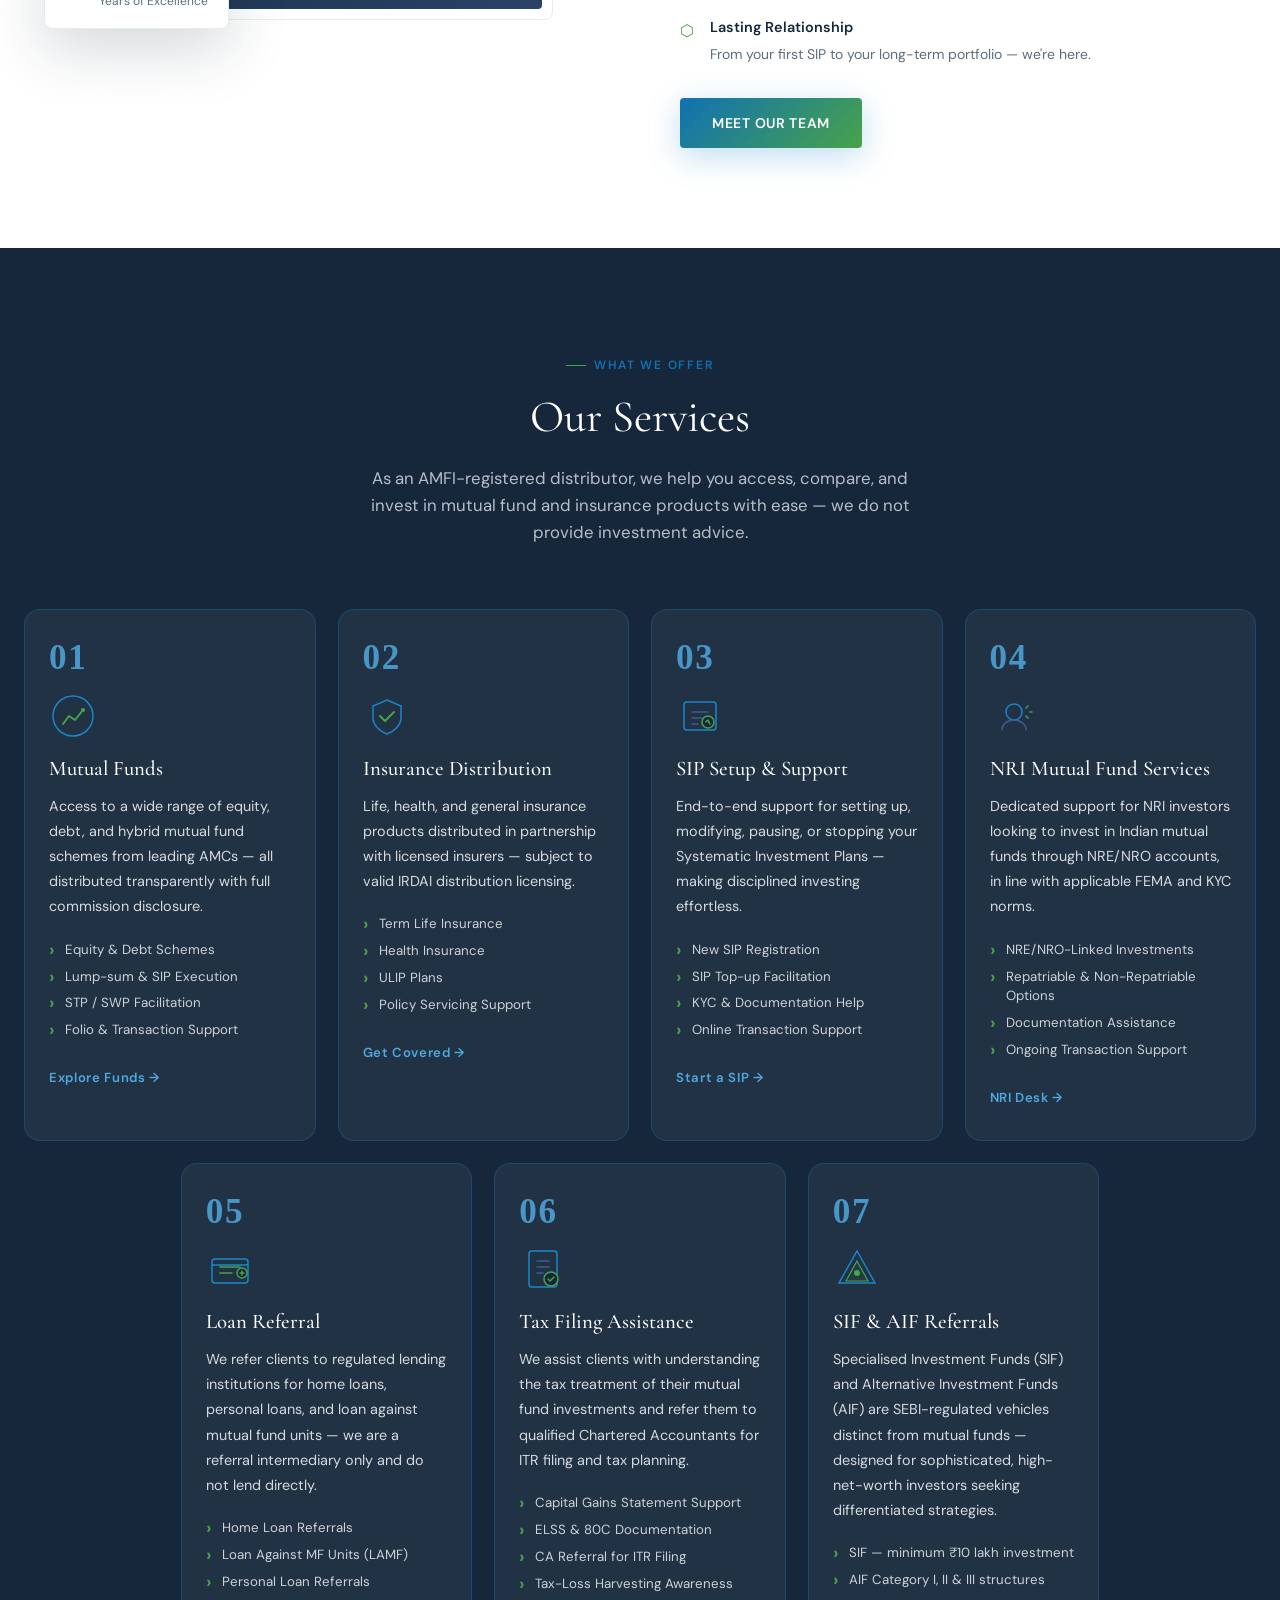
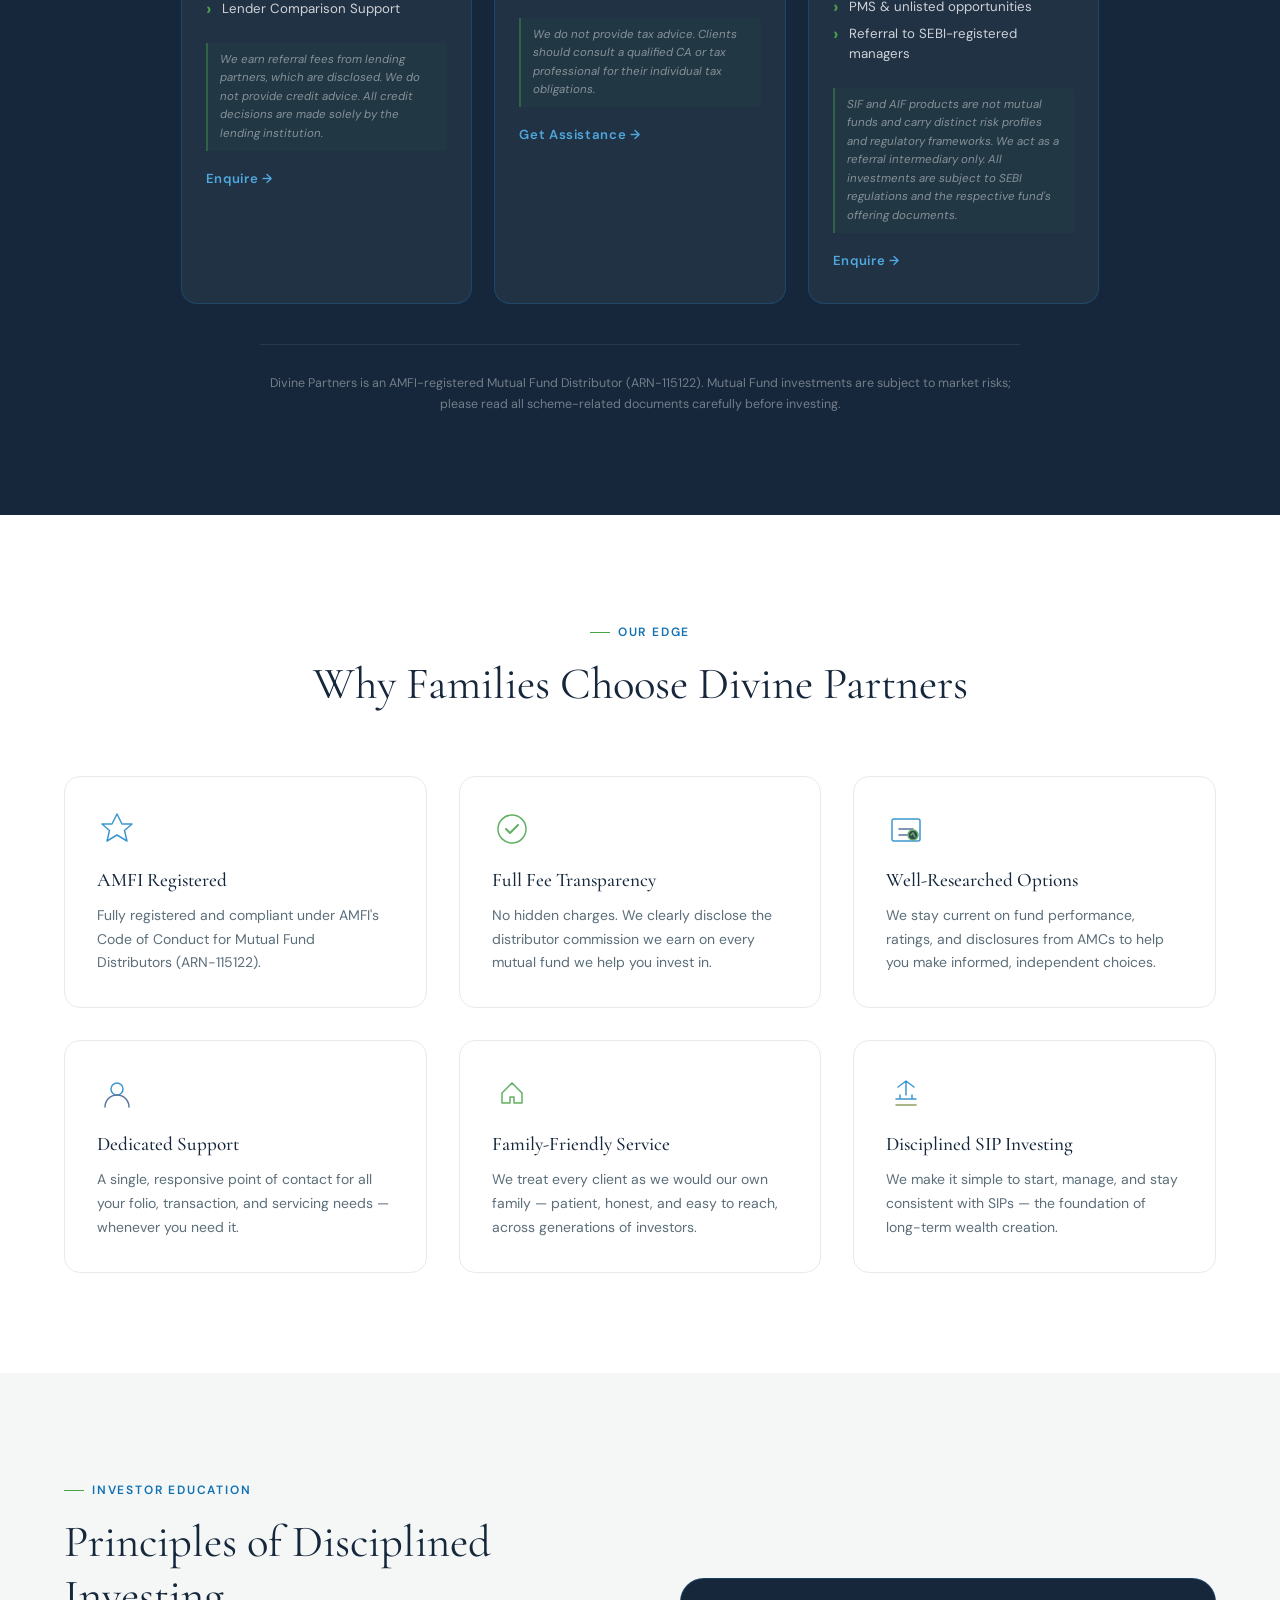
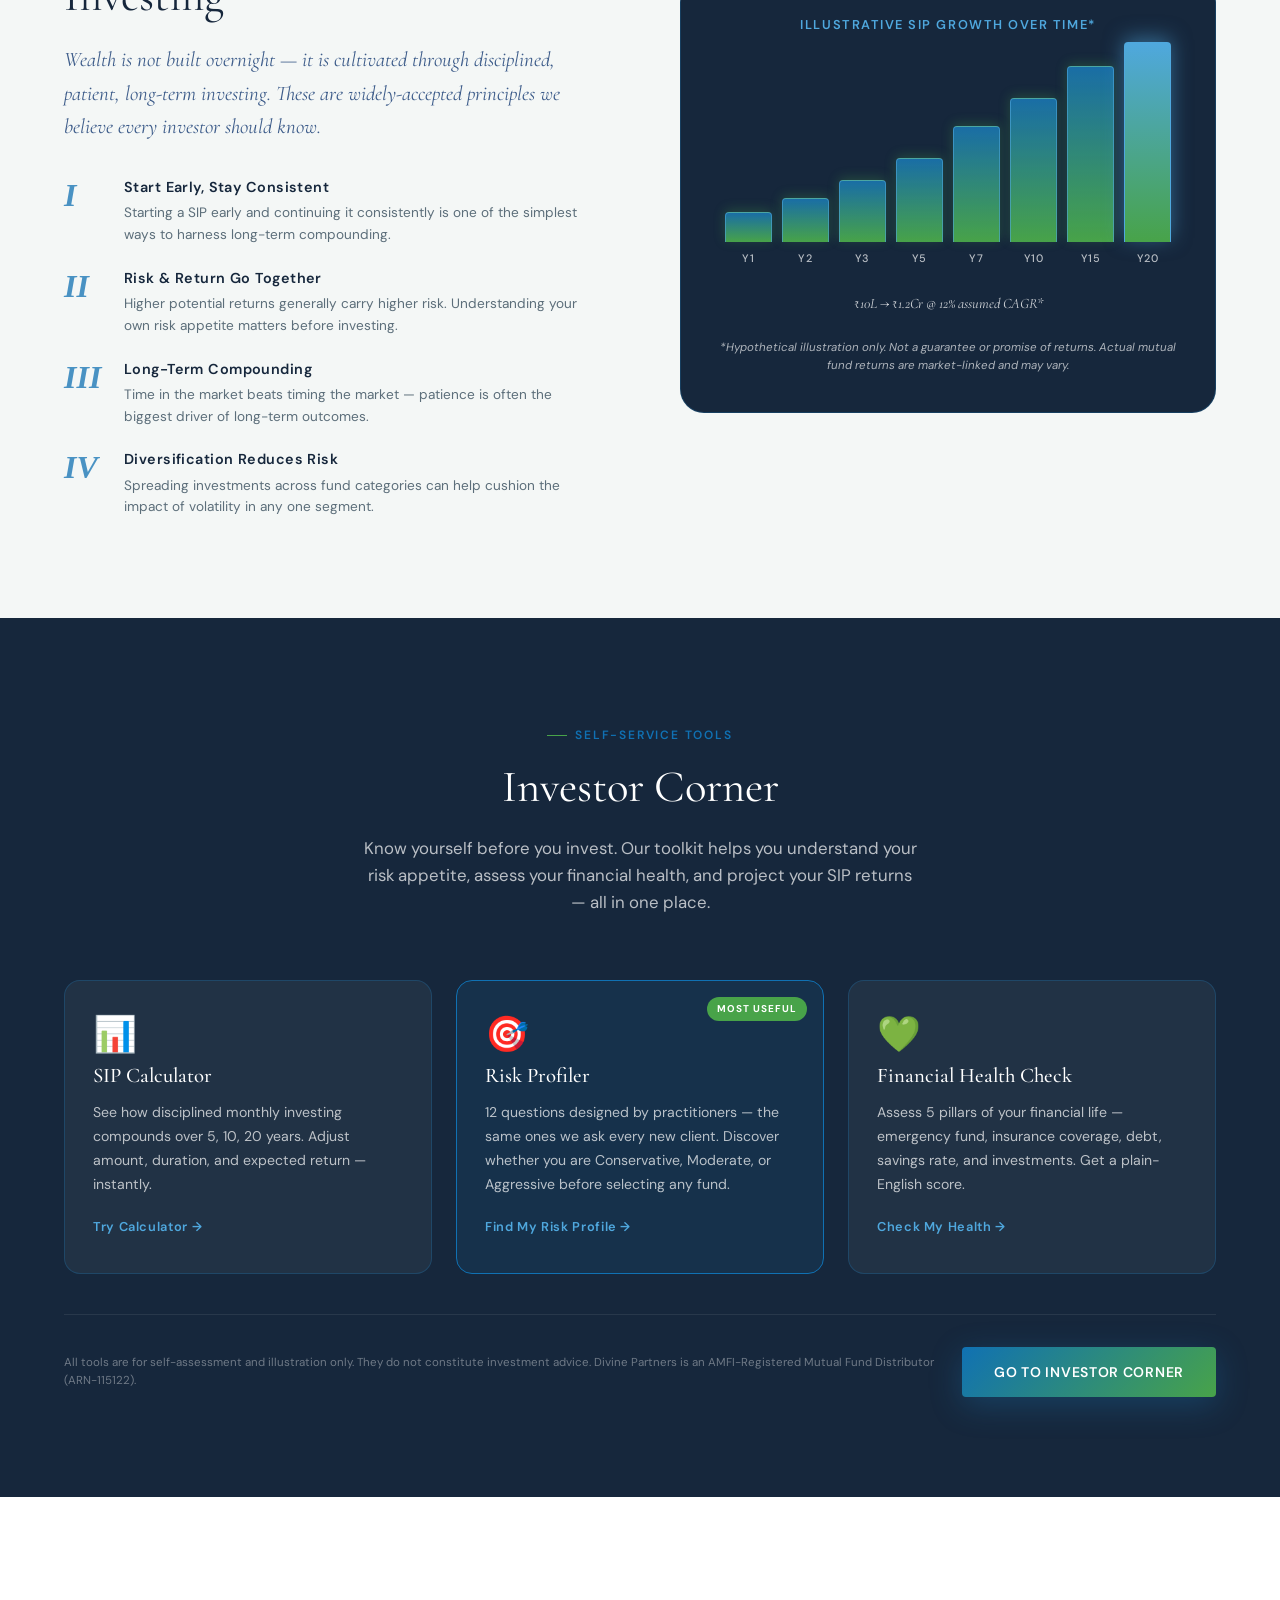
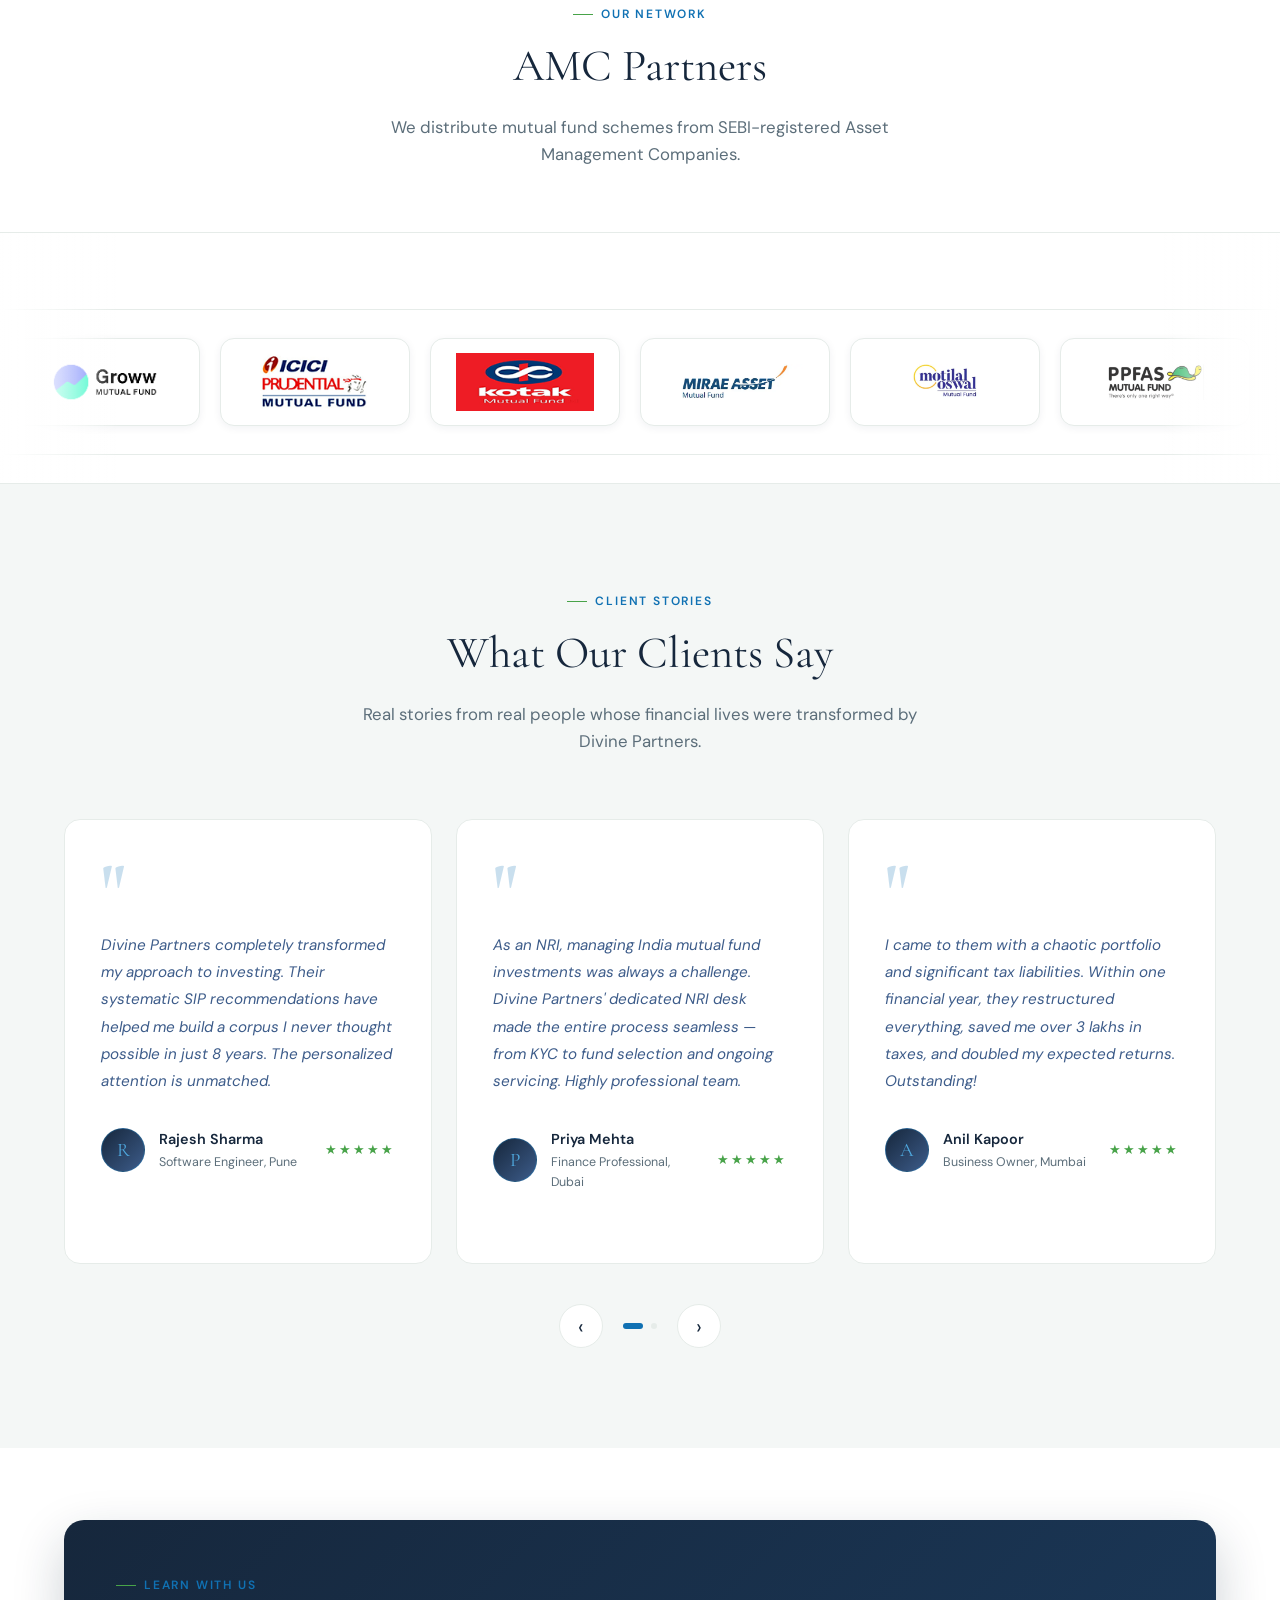
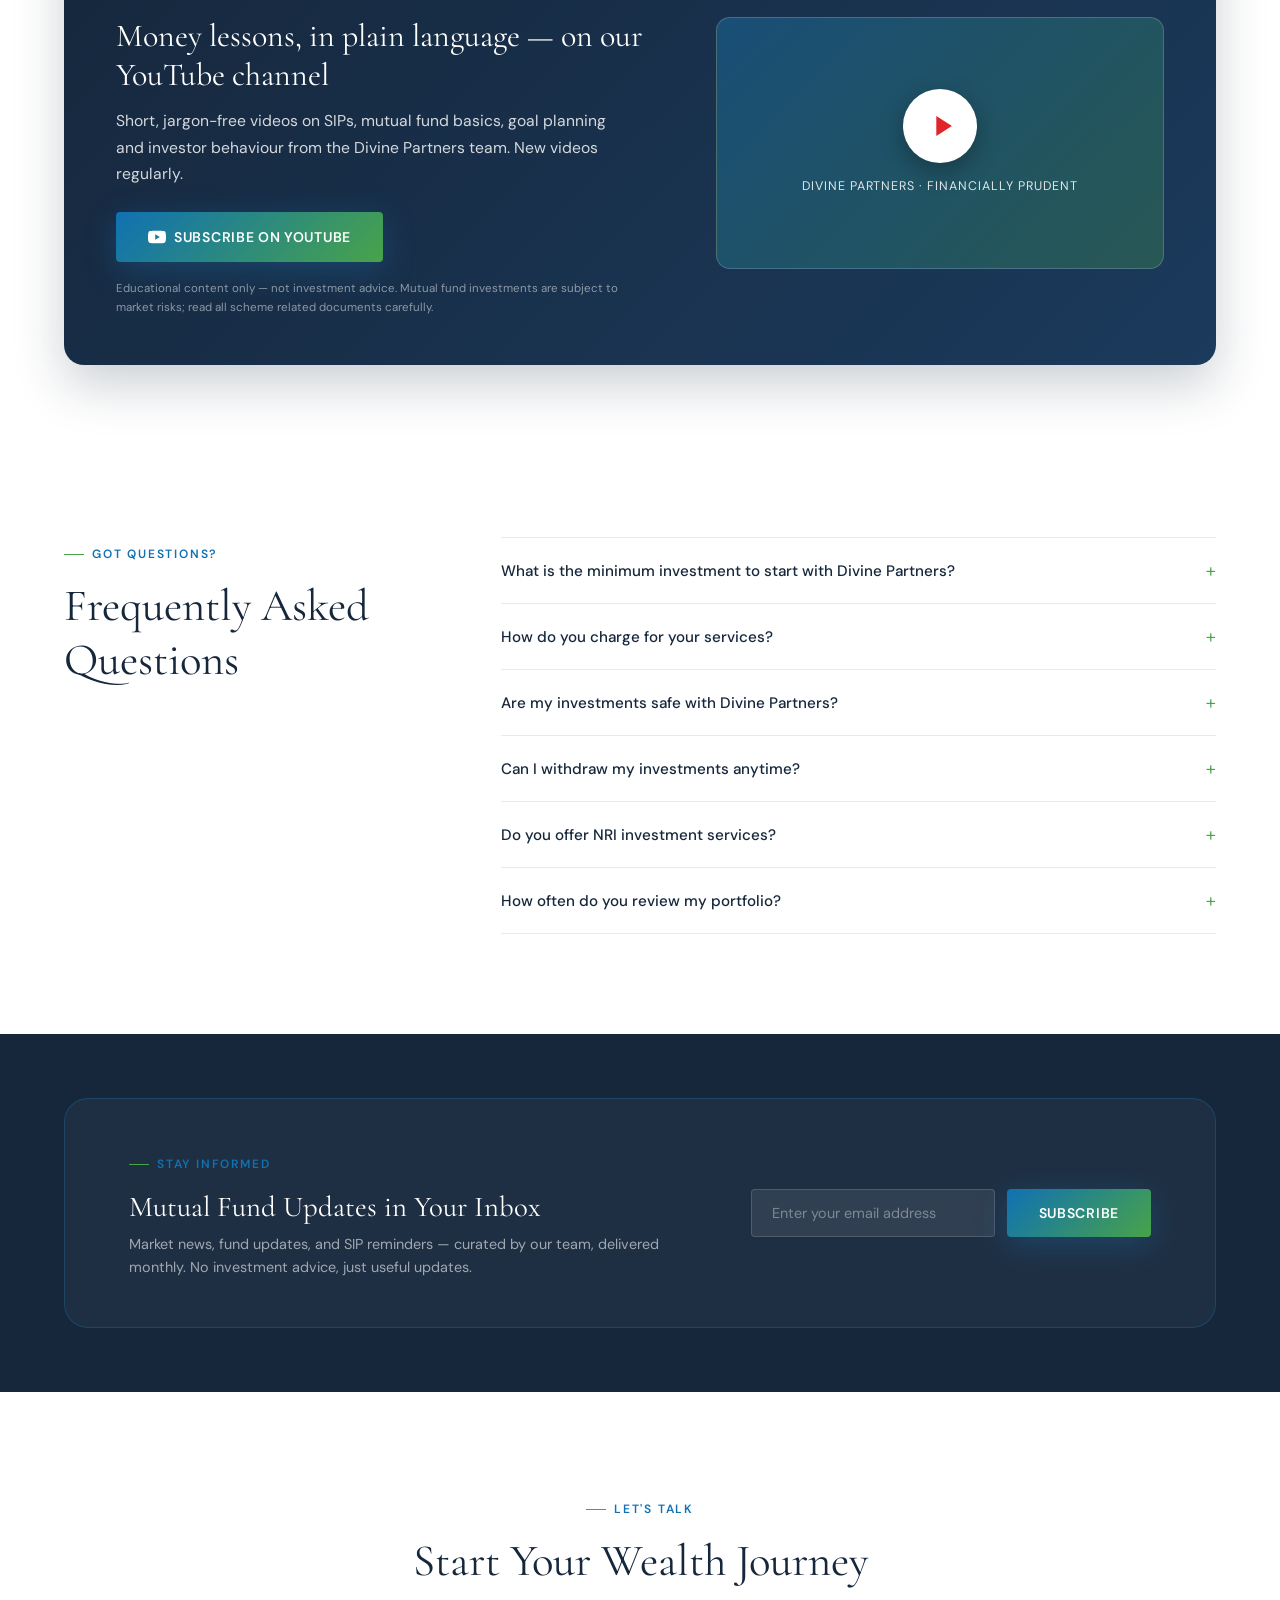
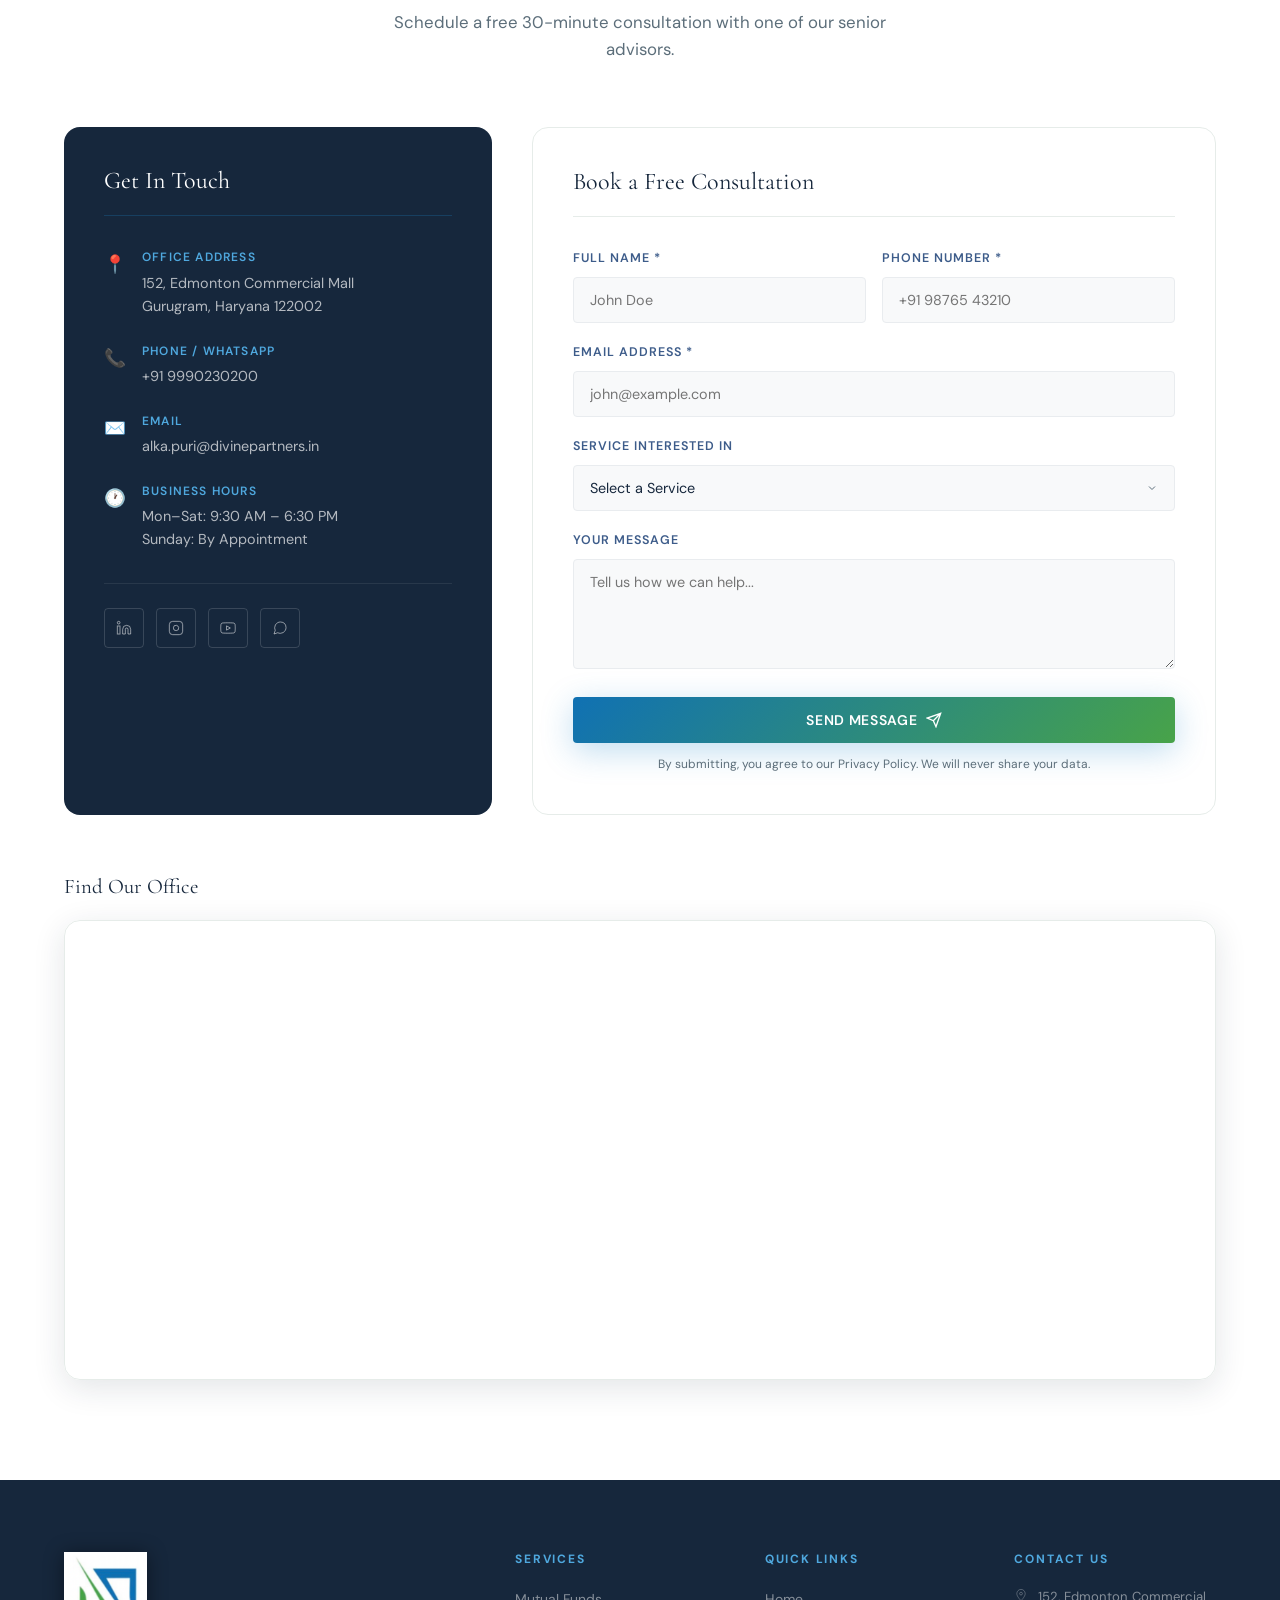
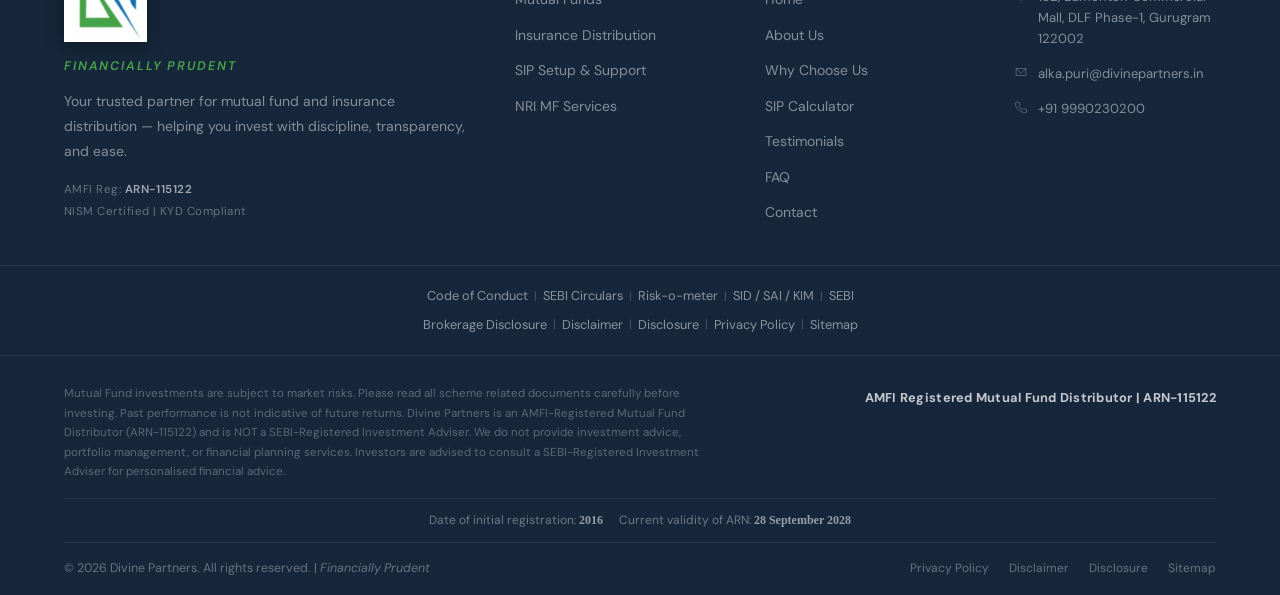
==== commit 6eaec273: "Update index.html" ====
--- a/index.html
+++ b/index.html
@@ -863,7 +863,7 @@
           </div>
           <p class="yt-note">Educational content only — not investment advice. Mutual fund investments are subject to market risks; read all scheme related documents carefully.</p>
         </div>
-        <a href="https://www.youtube.com/@Divine_Partners" target="_blank" rel="noopener" class="yt-visual" aria-label="Watch Divine Partners on YouTube">
+        <a href="https://www.youtube.com/watch?v=IUsPxtA9yFE" target="_blank" rel="noopener" class="yt-visual" aria-label="Watch Divine Partners on YouTube">
           <span class="yt-play"><svg viewBox="0 0 24 24" width="34" height="34" fill="currentColor" aria-hidden="true"><path d="M8 5v14l11-7z"/></svg></span>
           <span class="yt-visual-label">Divine Partners · Financially Prudent</span>
         </a>
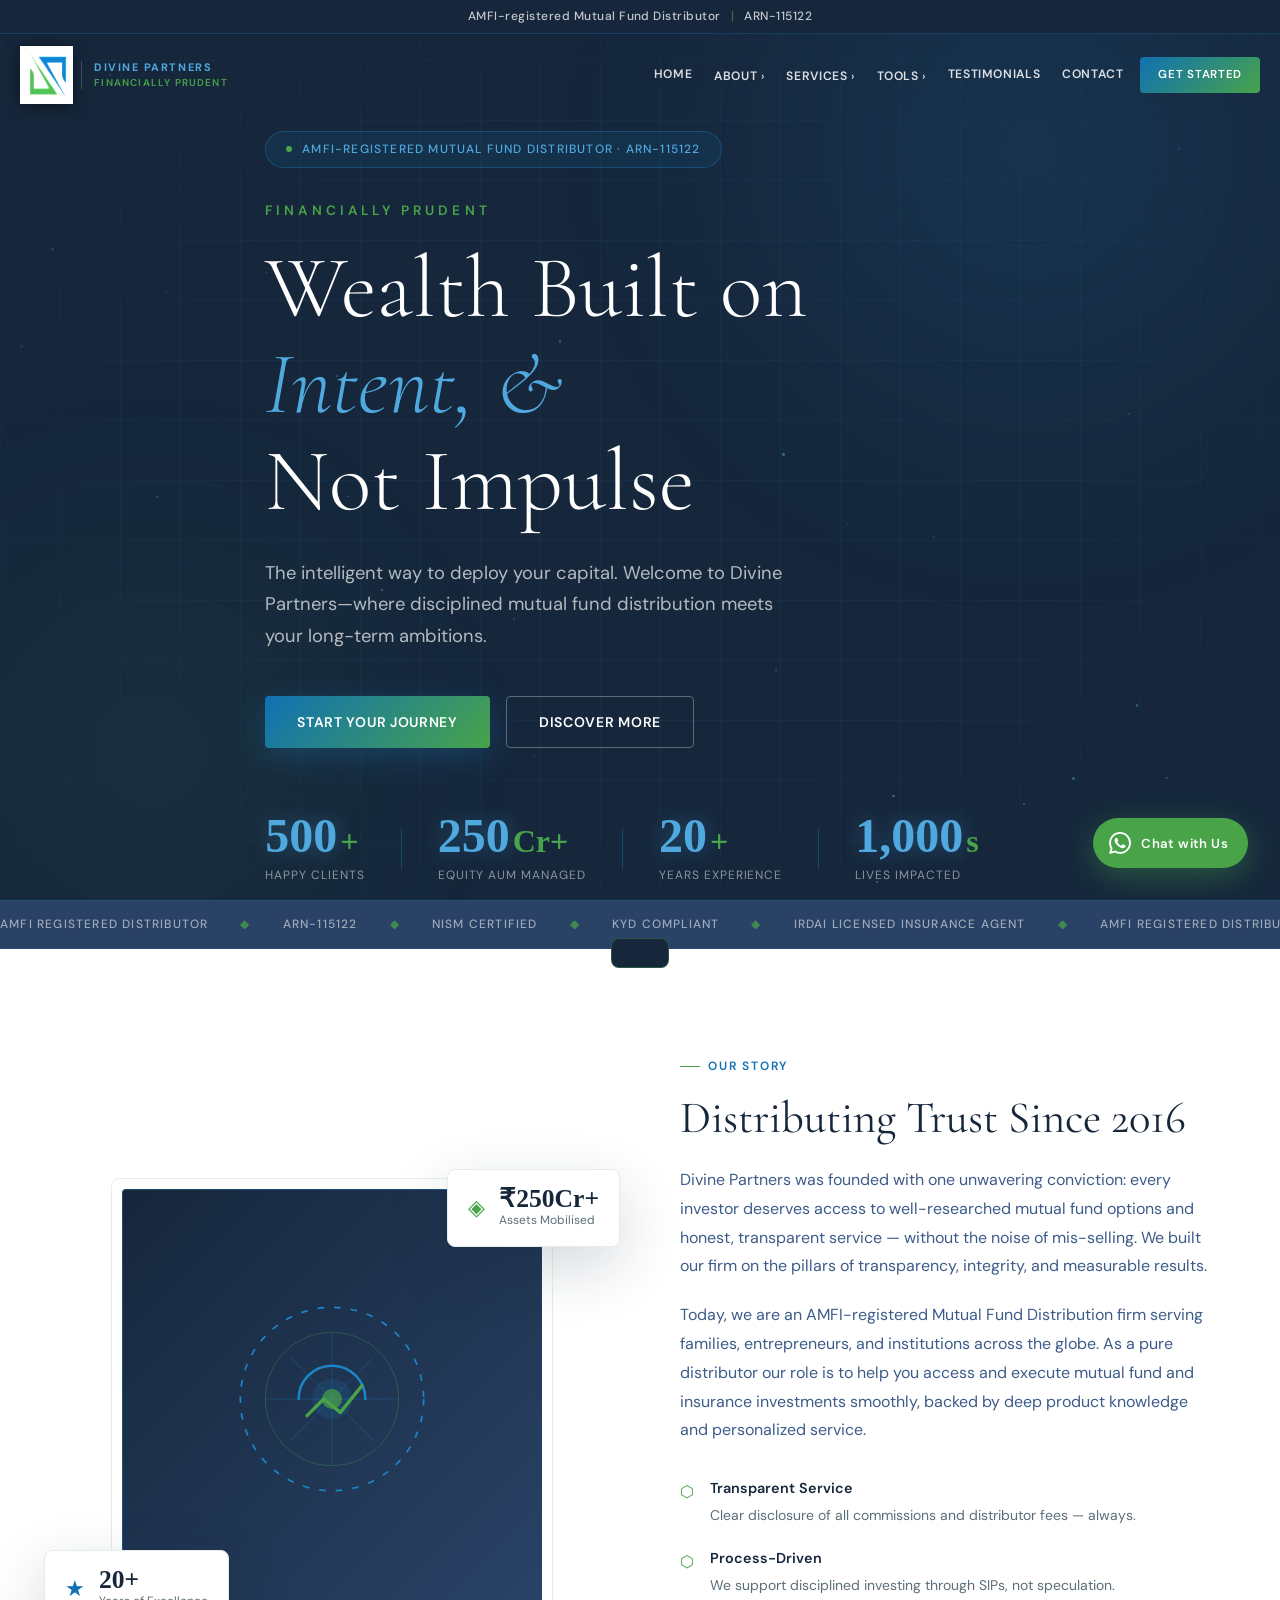
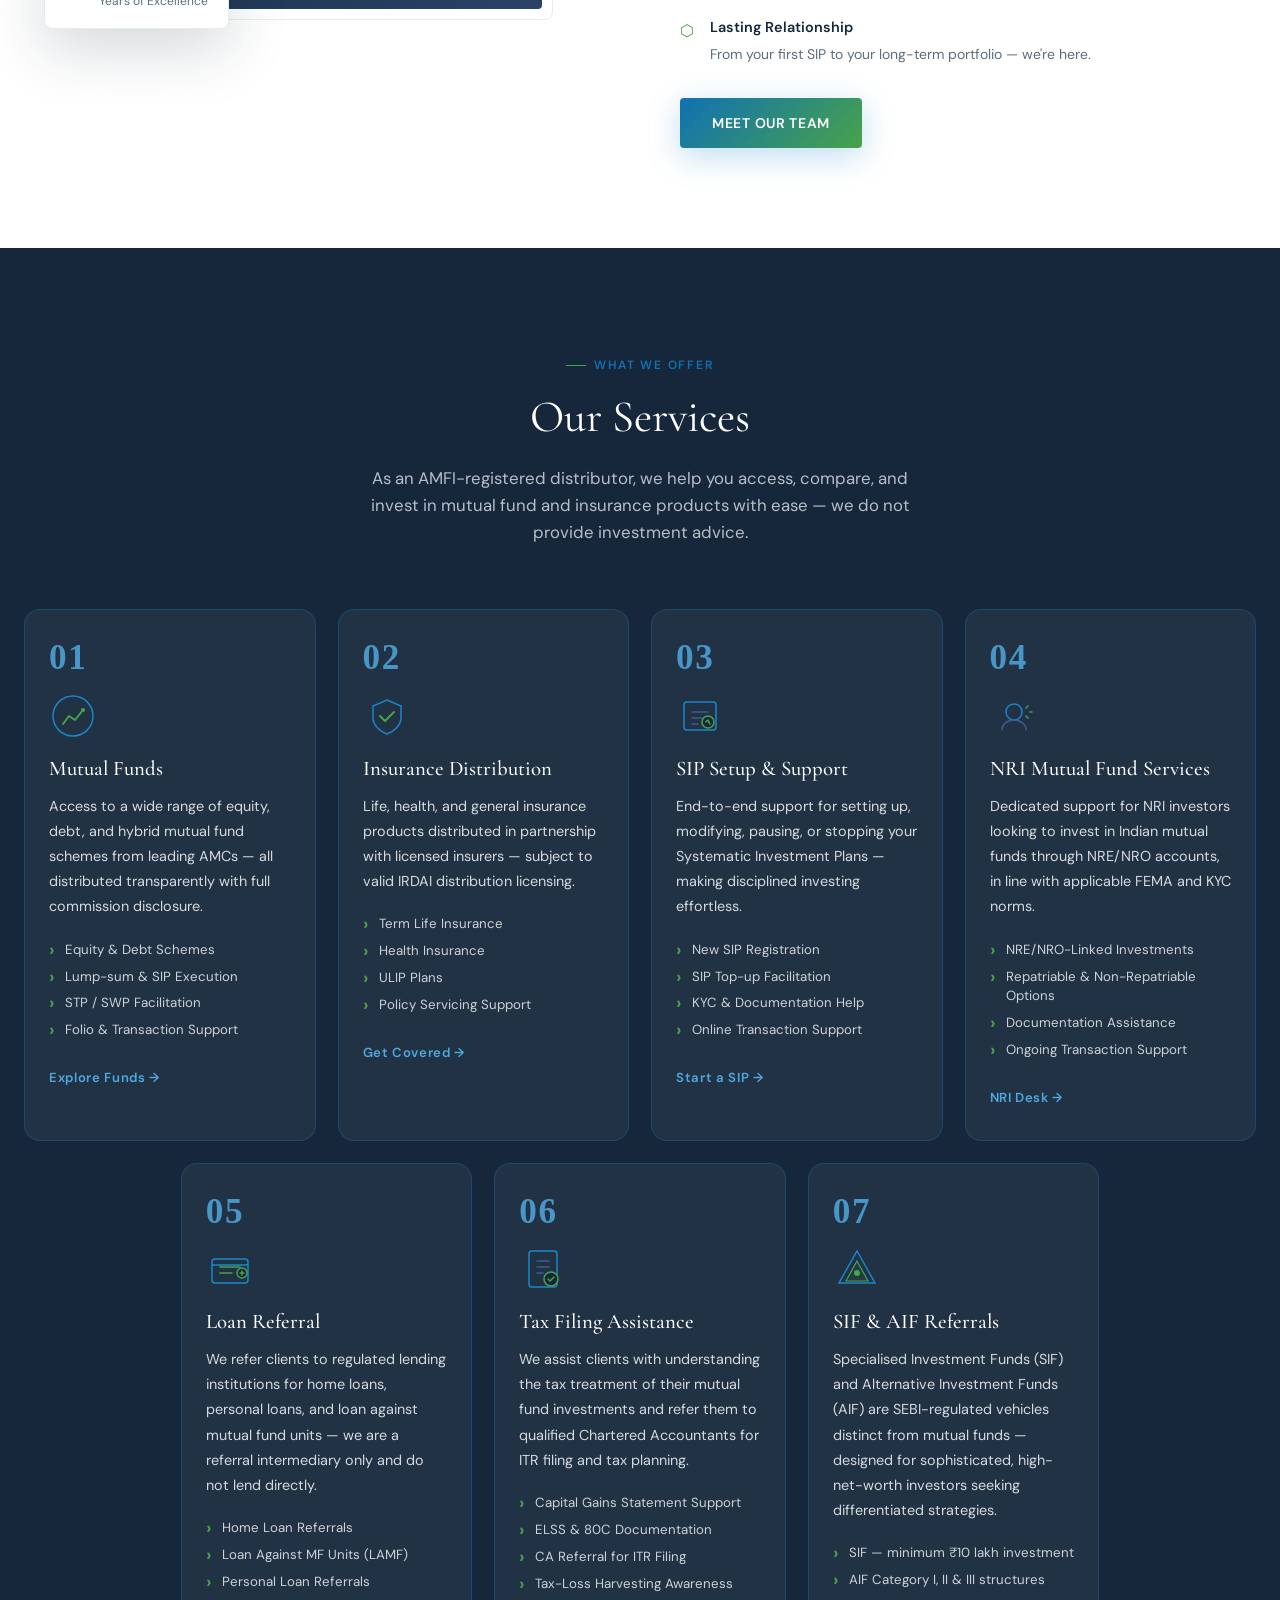
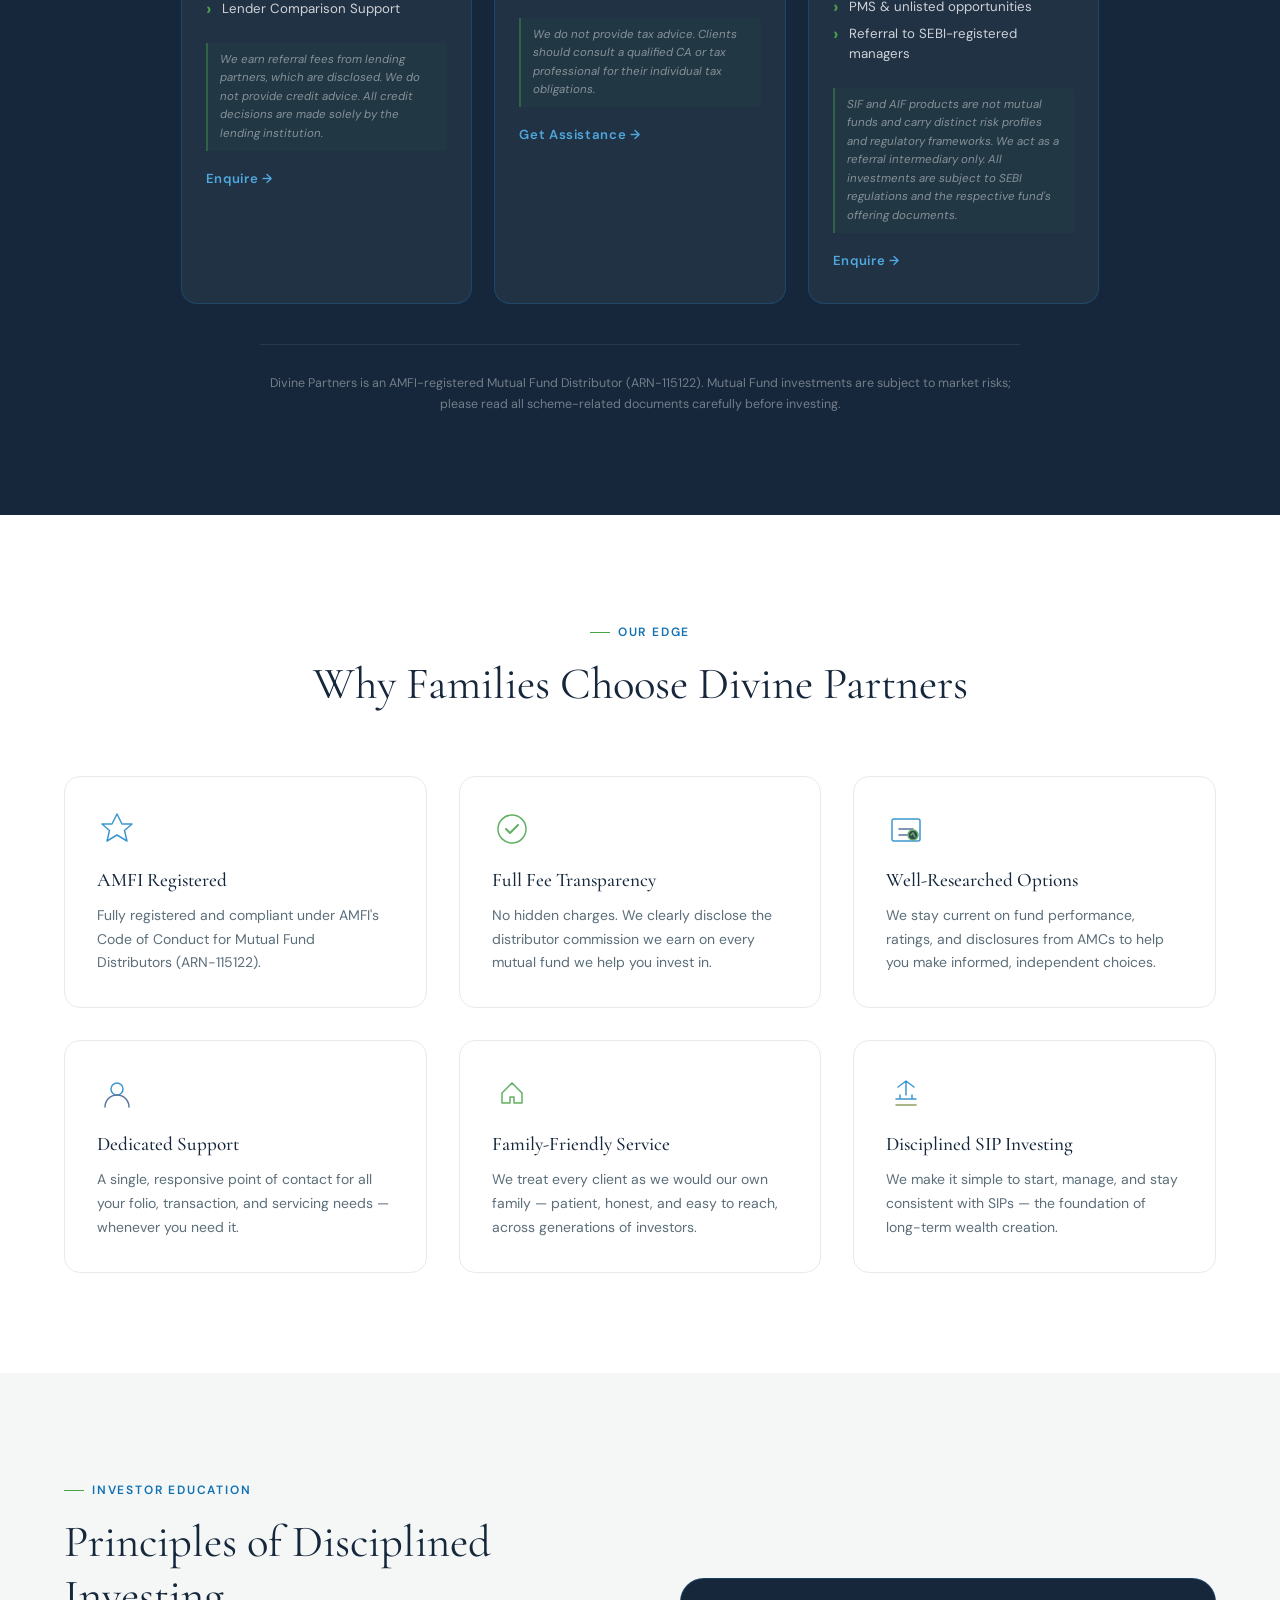
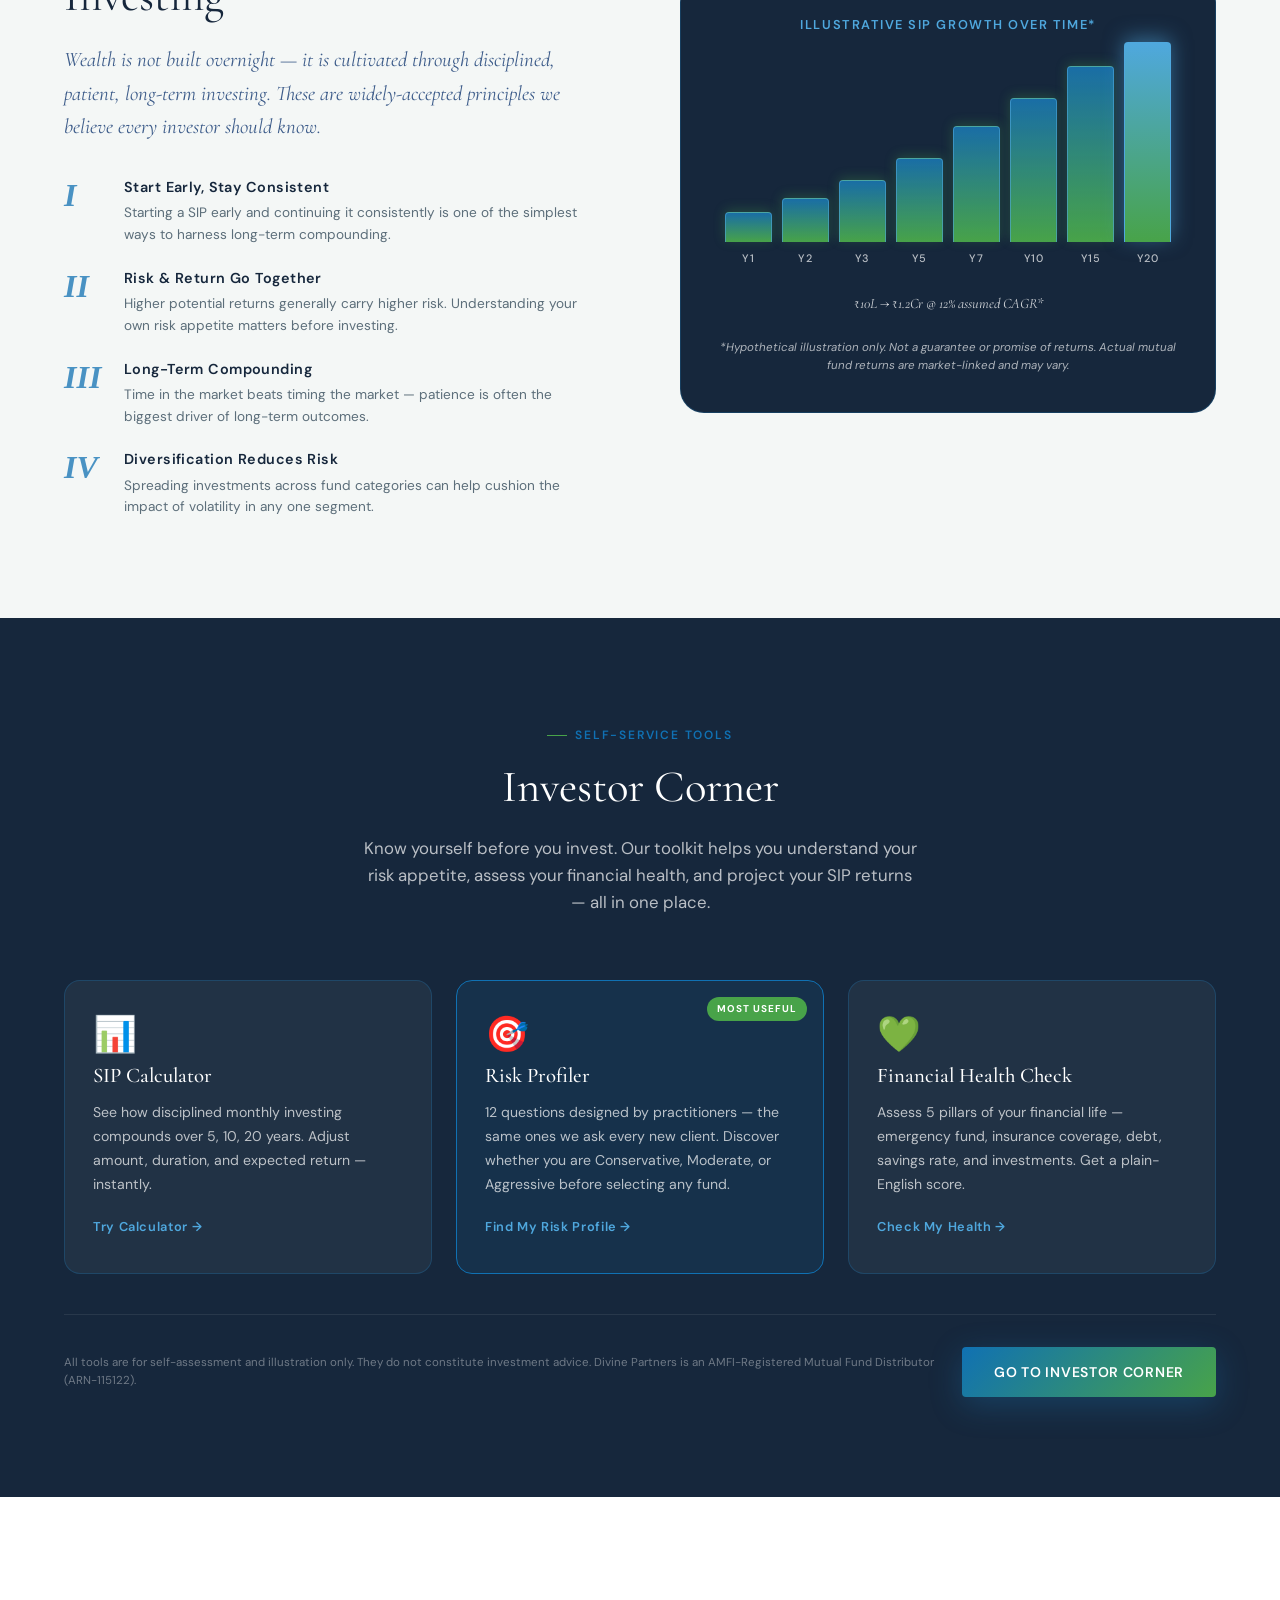
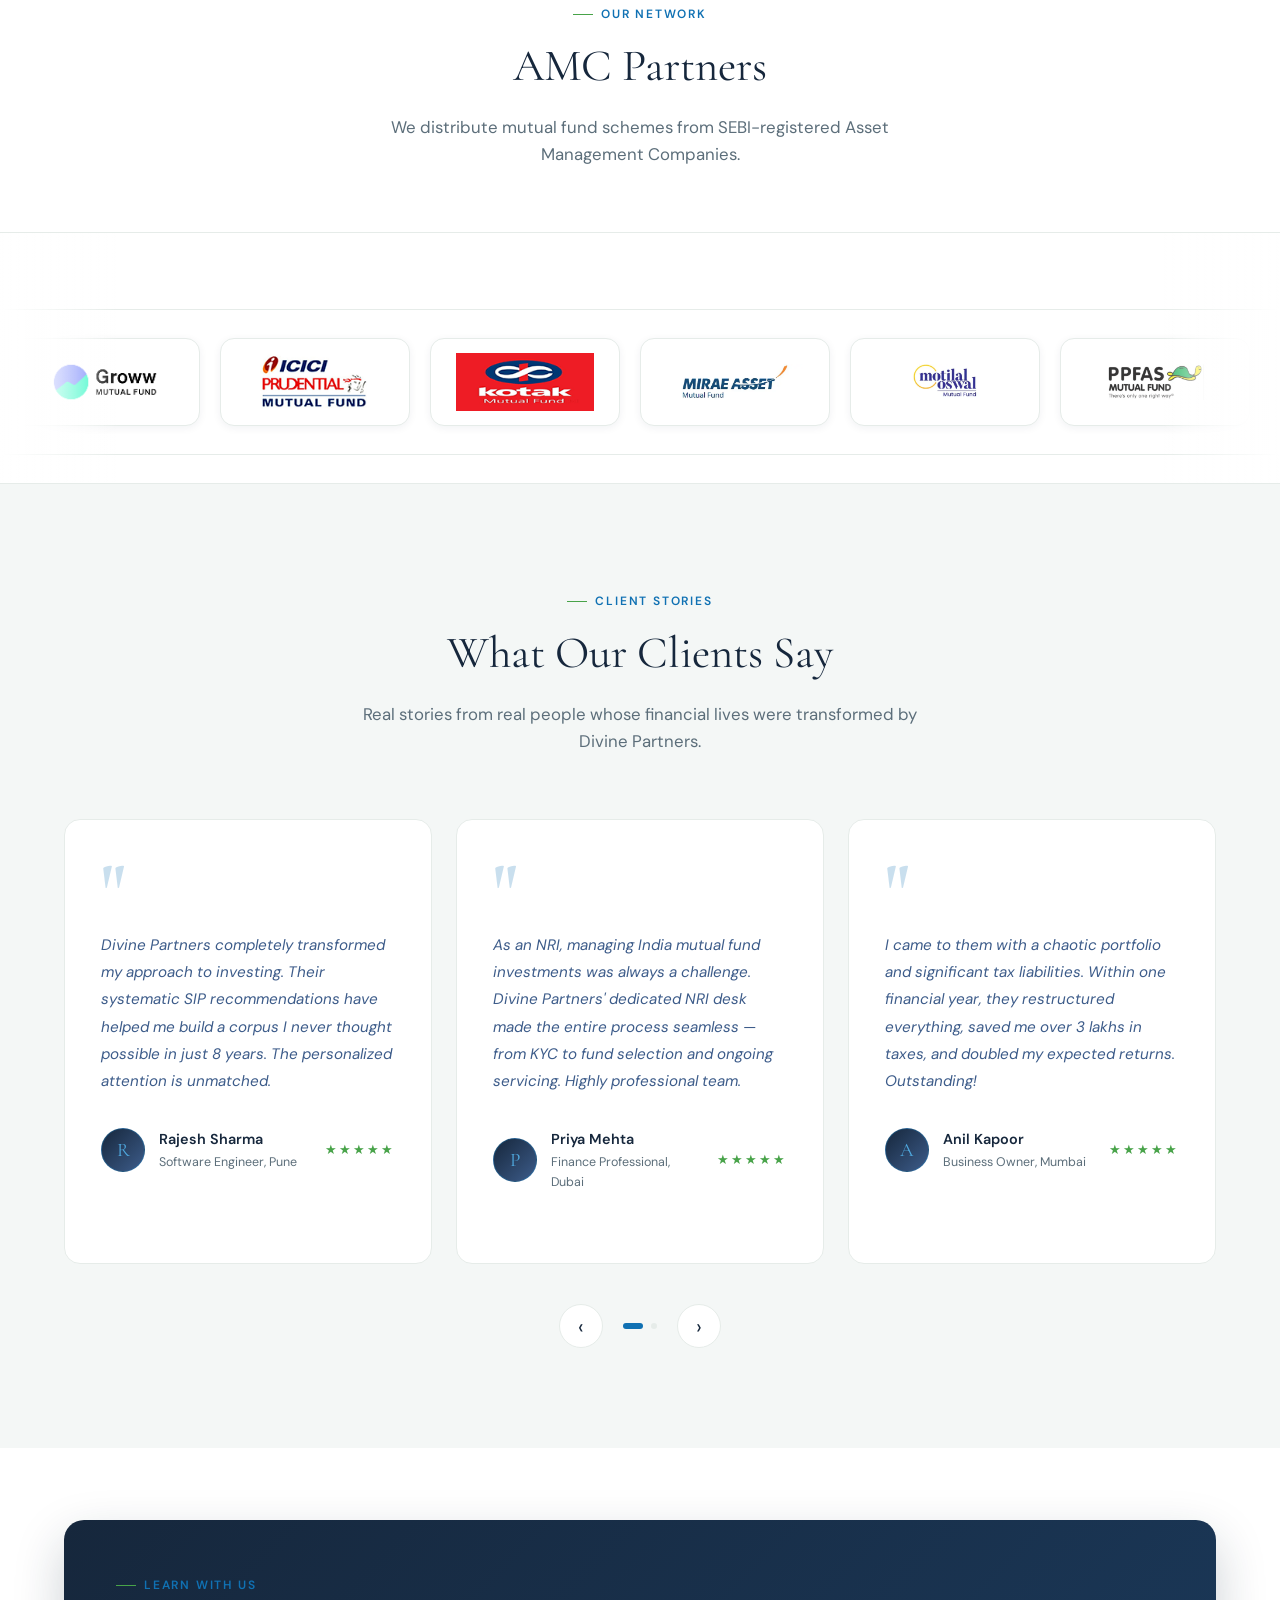
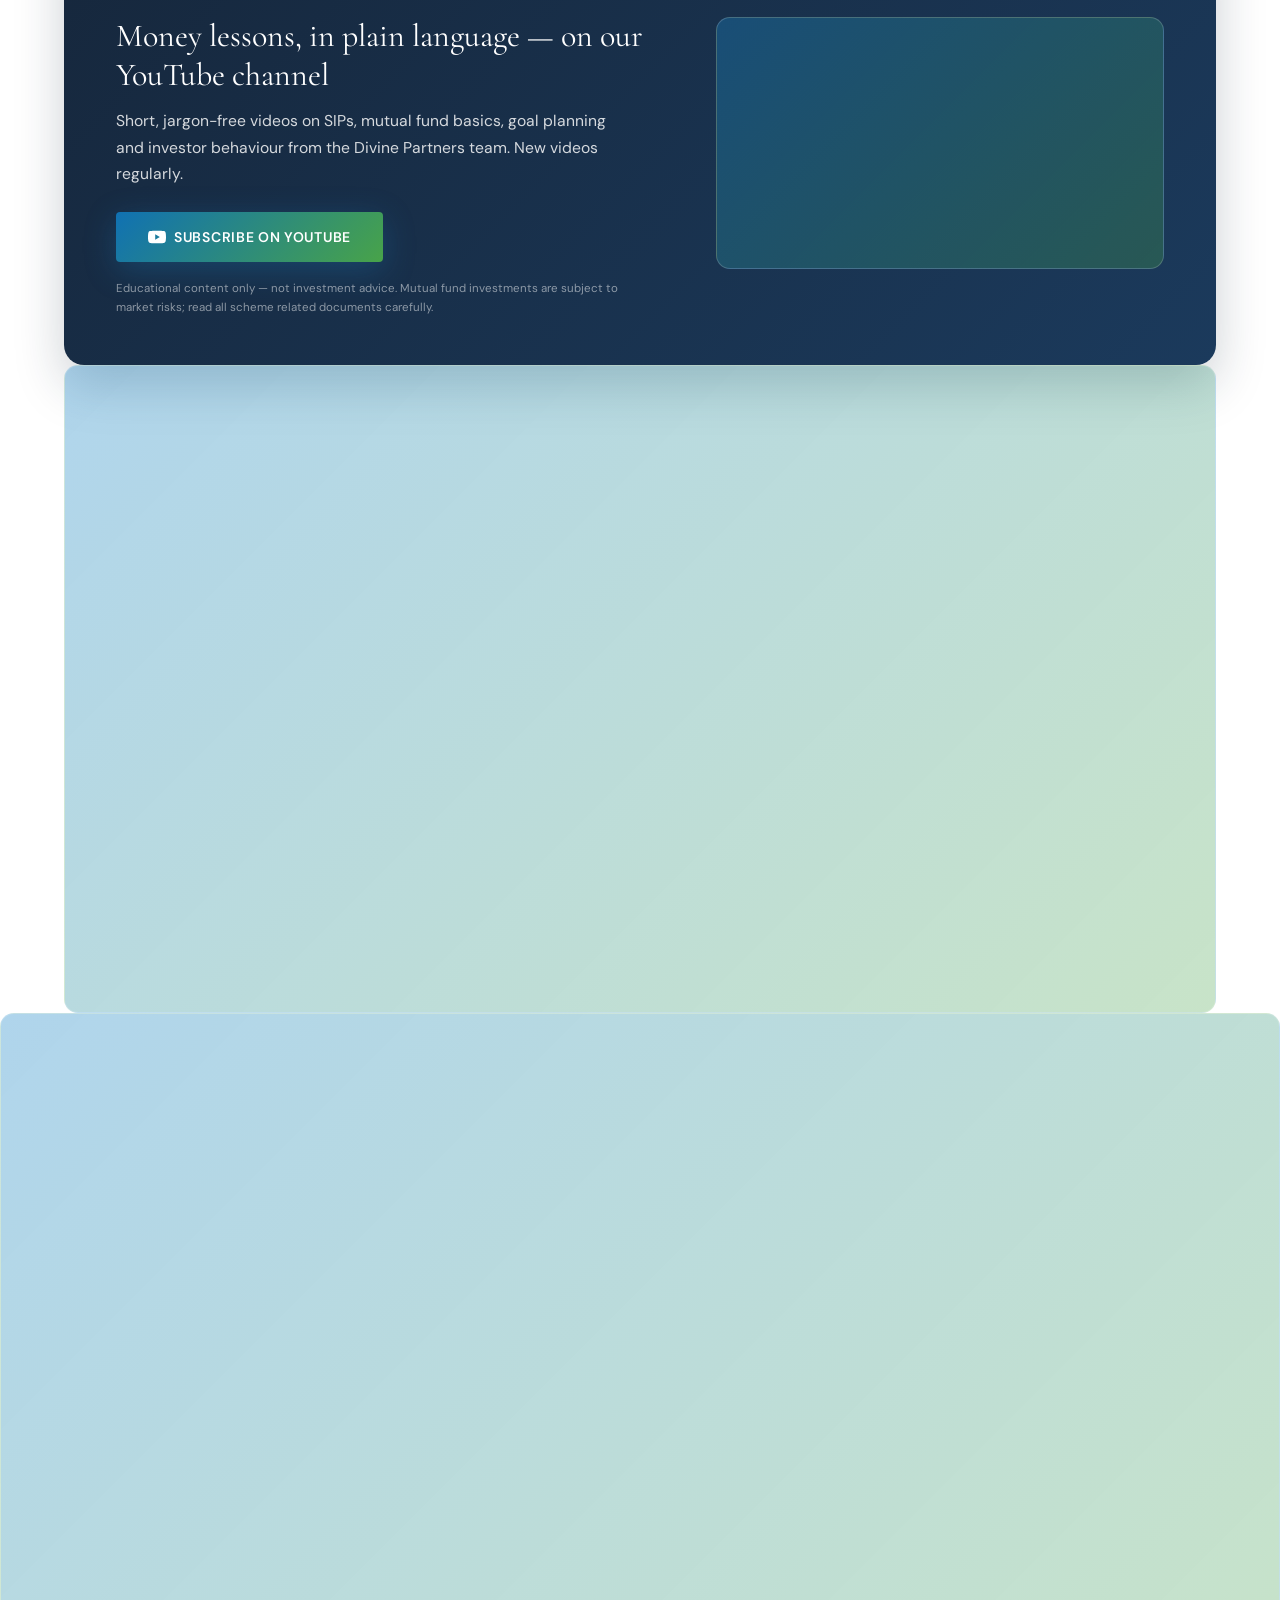
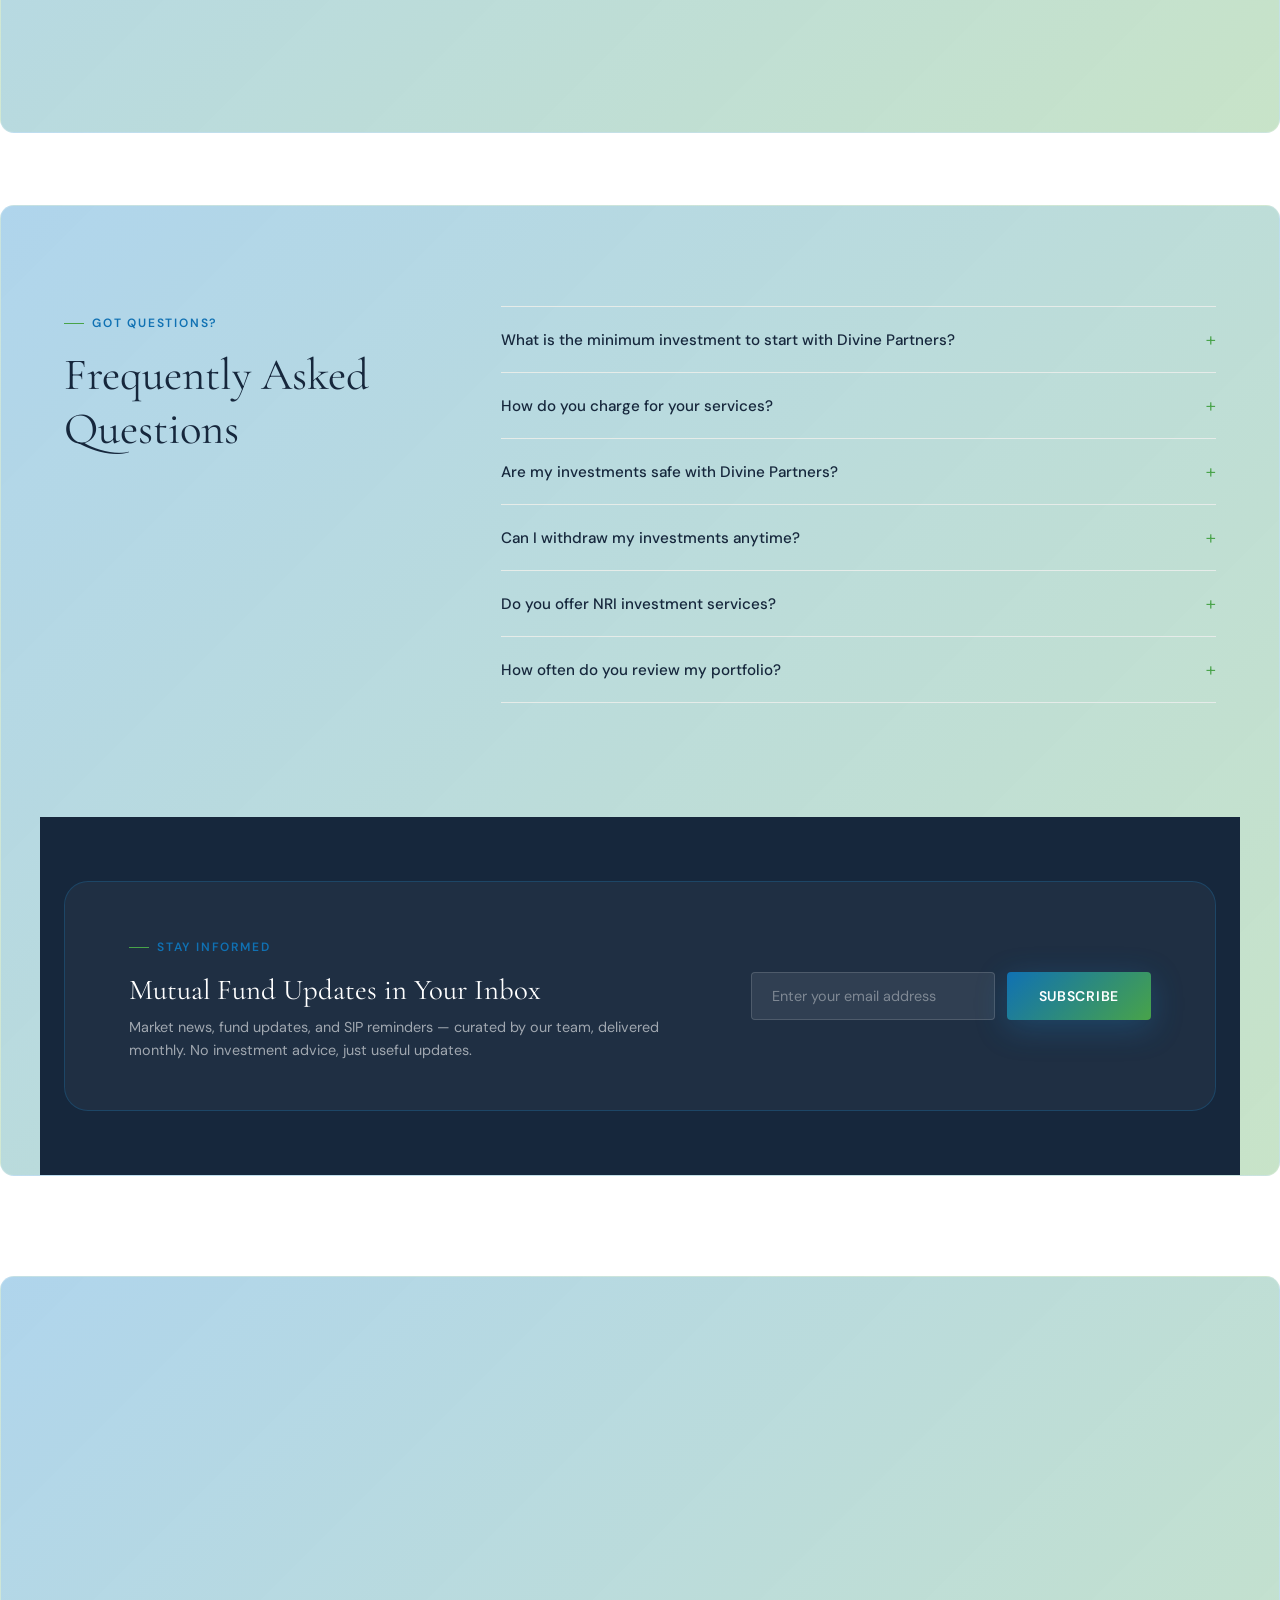
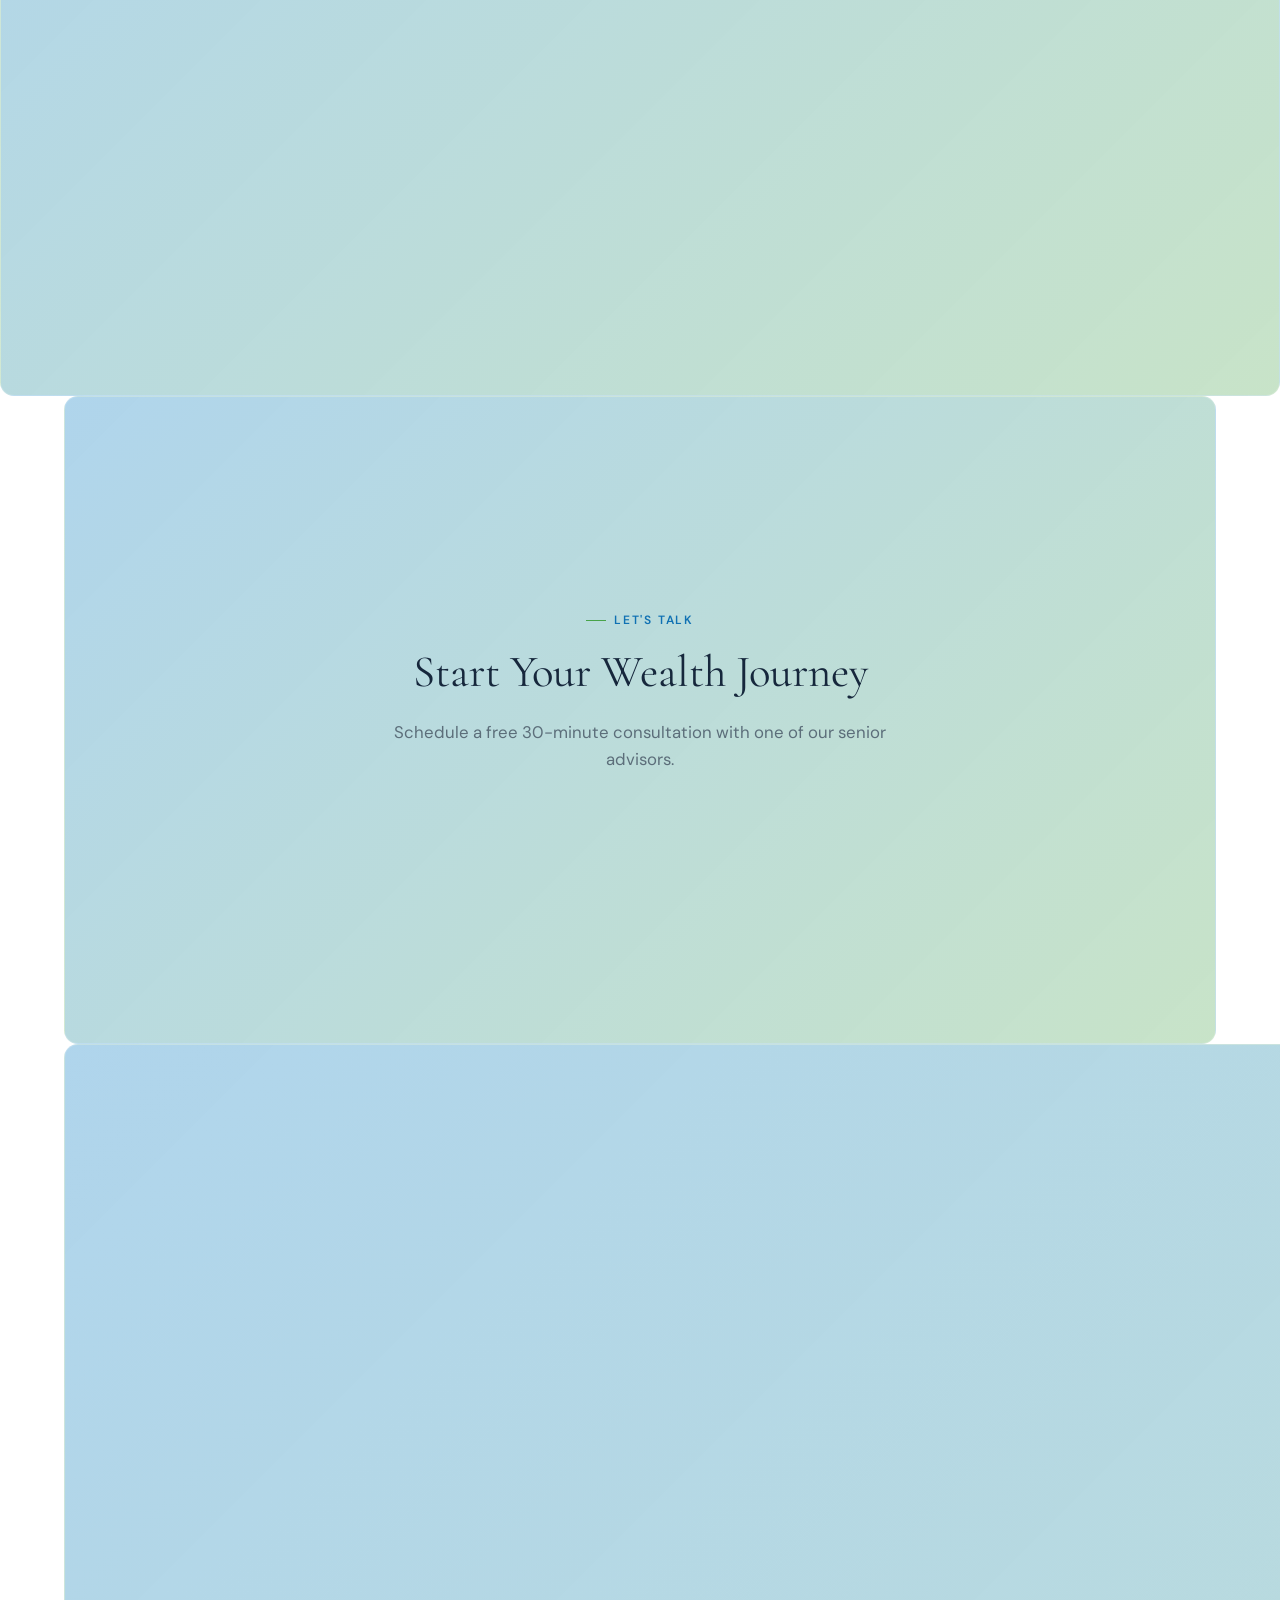
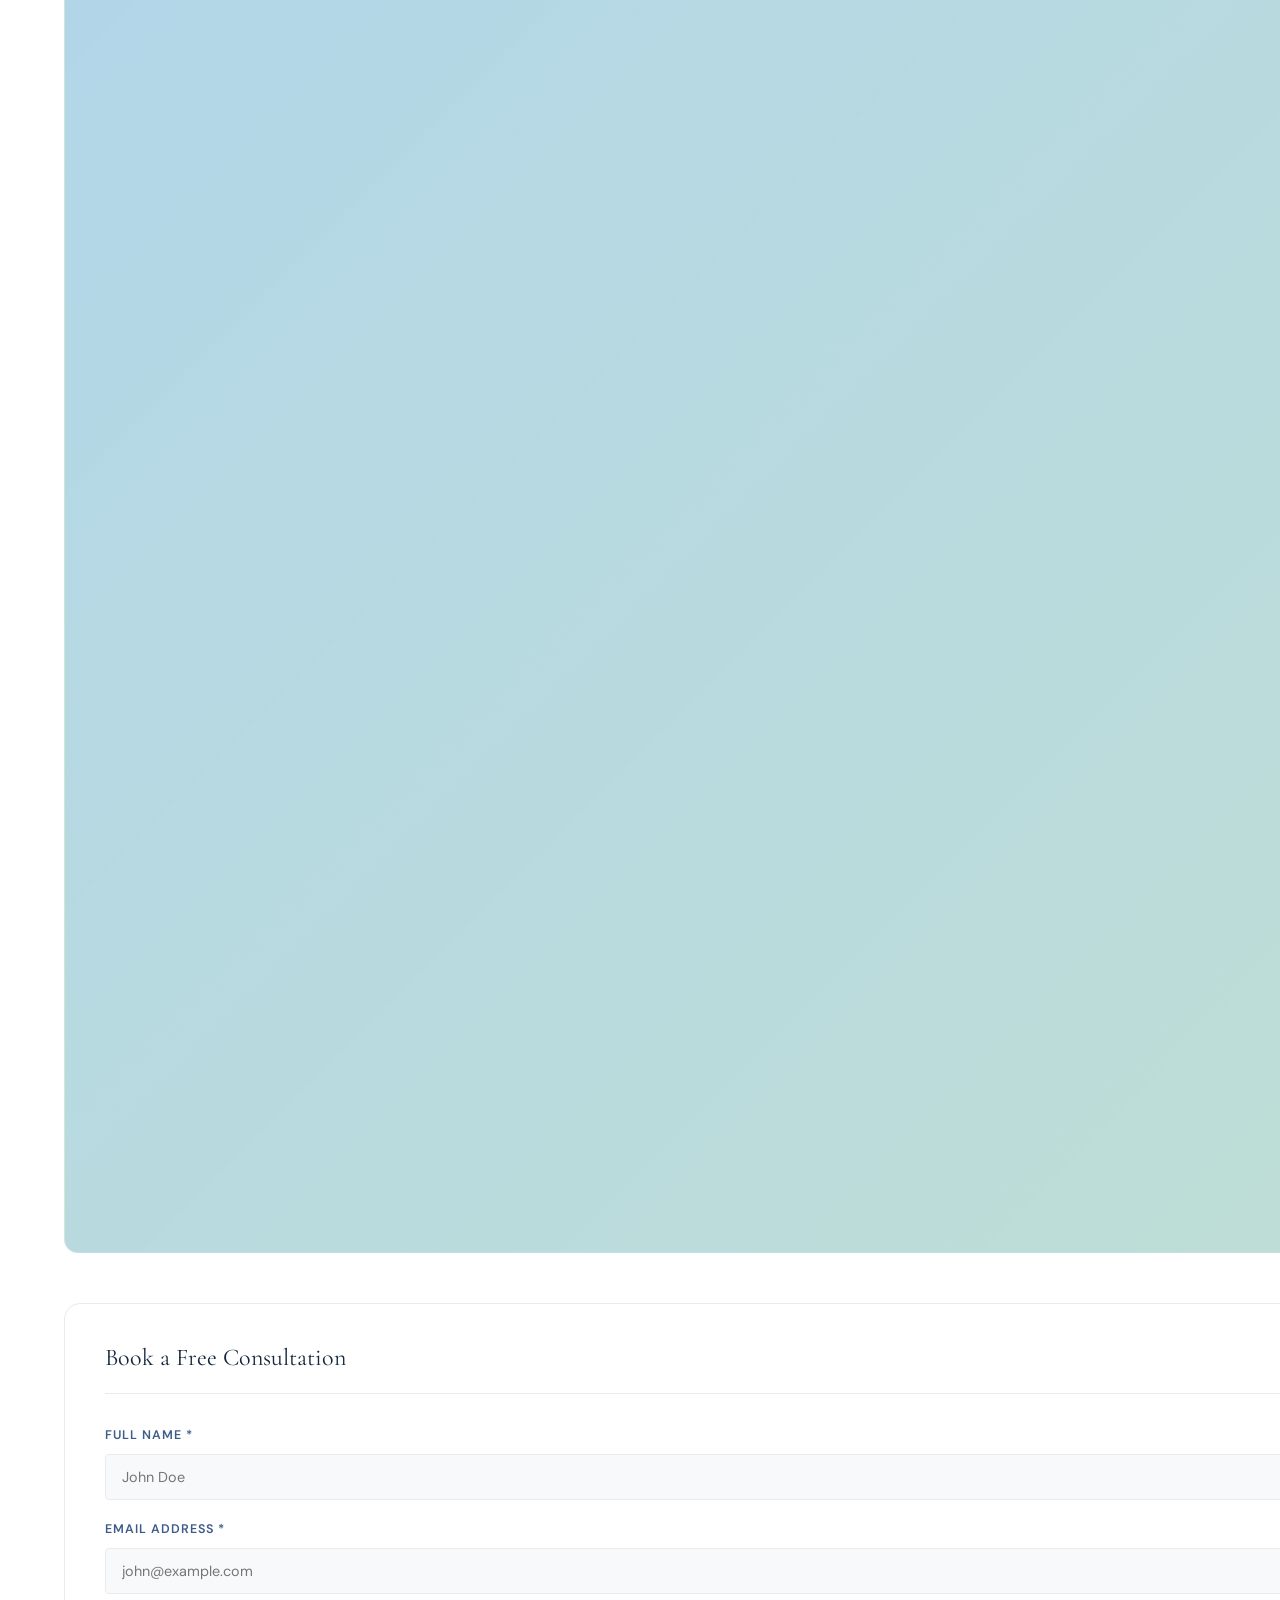
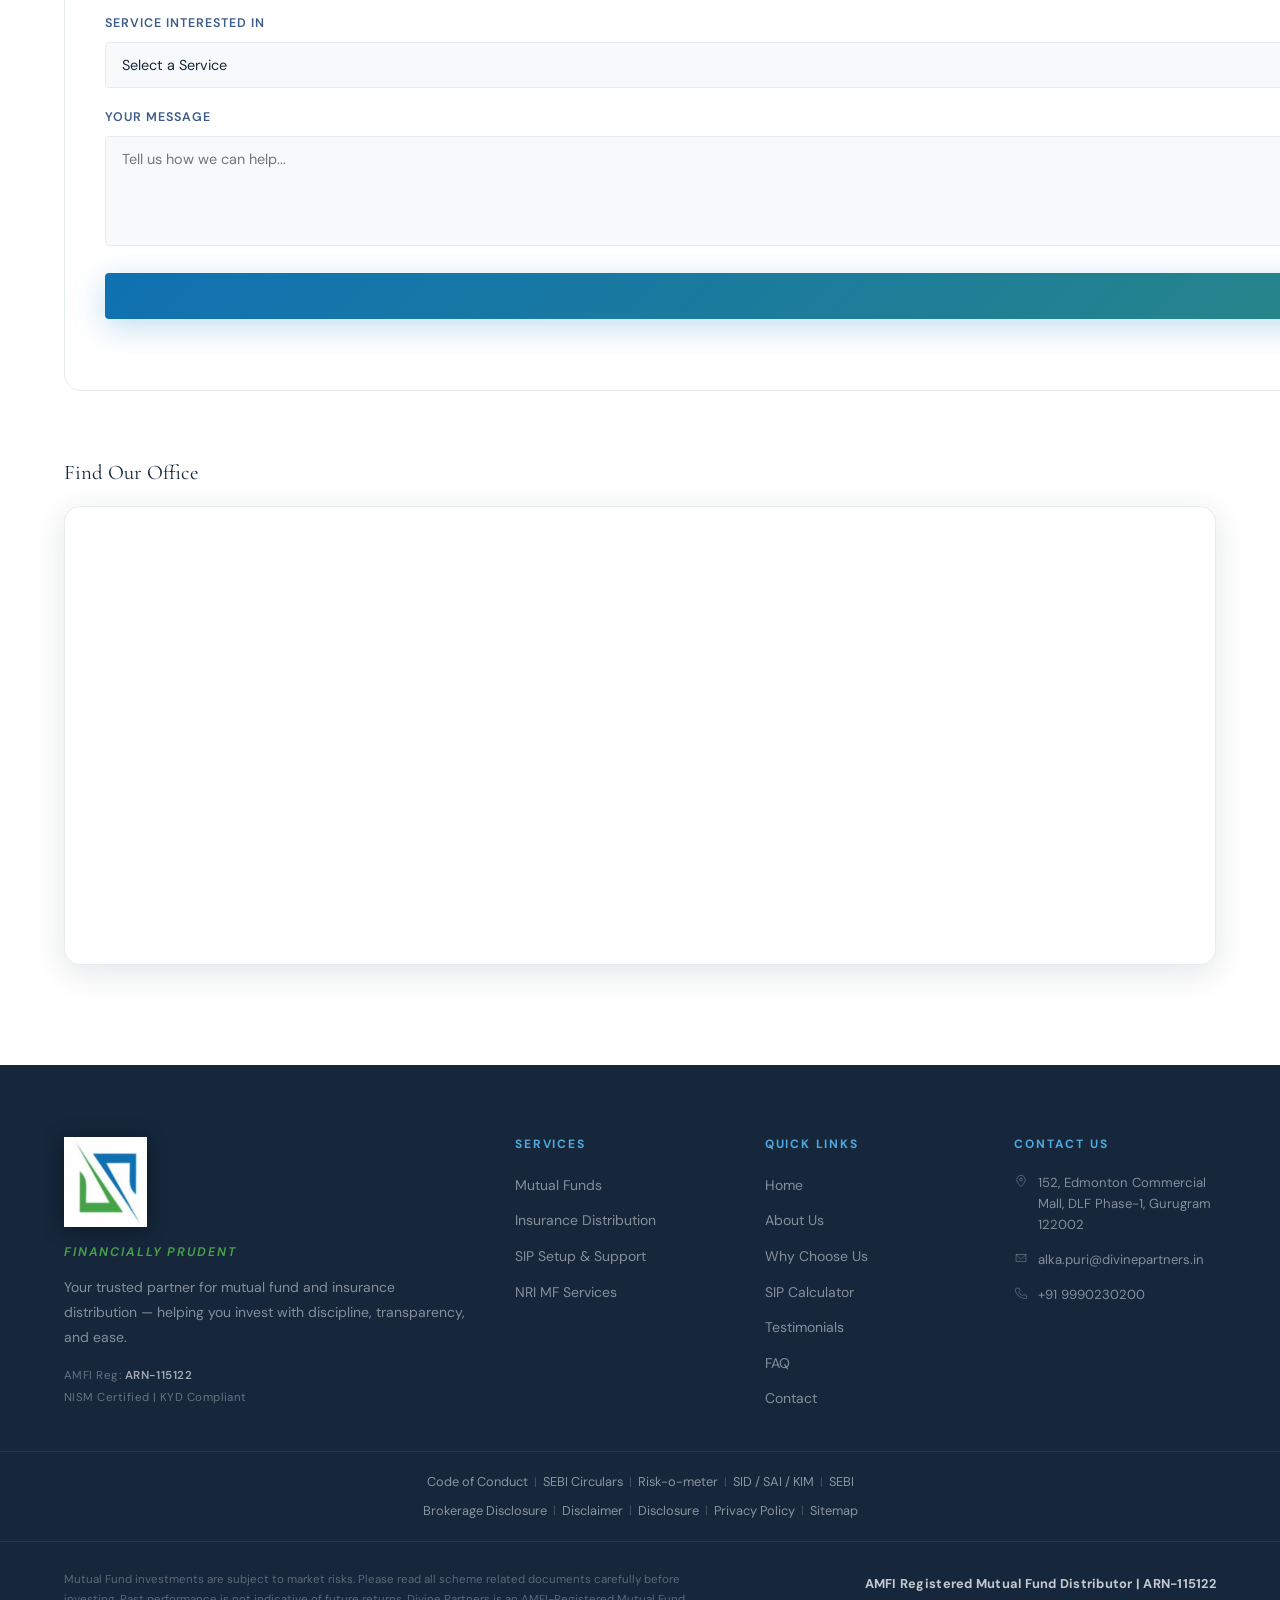
==== commit a8bba944: "Modify YouTube link with thumbnail style Updated YouTube link to include thumbnail style." ====
--- a/index.html
+++ b/index.html
@@ -863,10 +863,7 @@
           </div>
           <p class="yt-note">Educational content only — not investment advice. Mutual fund investments are subject to market risks; read all scheme related documents carefully.</p>
         </div>
-        <a href="https://www.youtube.com/watch?v=IUsPxtA9yFE" target="_blank" rel="noopener" class="yt-visual" aria-label="Watch Divine Partners on YouTube">
-          <span class="yt-play"><svg viewBox="0 0 24 24" width="34" height="34" fill="currentColor" aria-hidden="true"><path d="M8 5v14l11-7z"/></svg></span>
-          <span class="yt-visual-label">Divine Partners · Financially Prudent</span>
-        </a>
+        <a href="https://www.youtube.com/watch?v=IUsPxtA9yFE" target="_blank" rel="noopener" class="yt-visual" style="--thumb:url('https://img.youtube.com/vi/IUsPxtA9yFE/hqdefault.jpg')" aria-label="Watch Divine Partners on YouTube">
       </div>
     </div>
   </section>
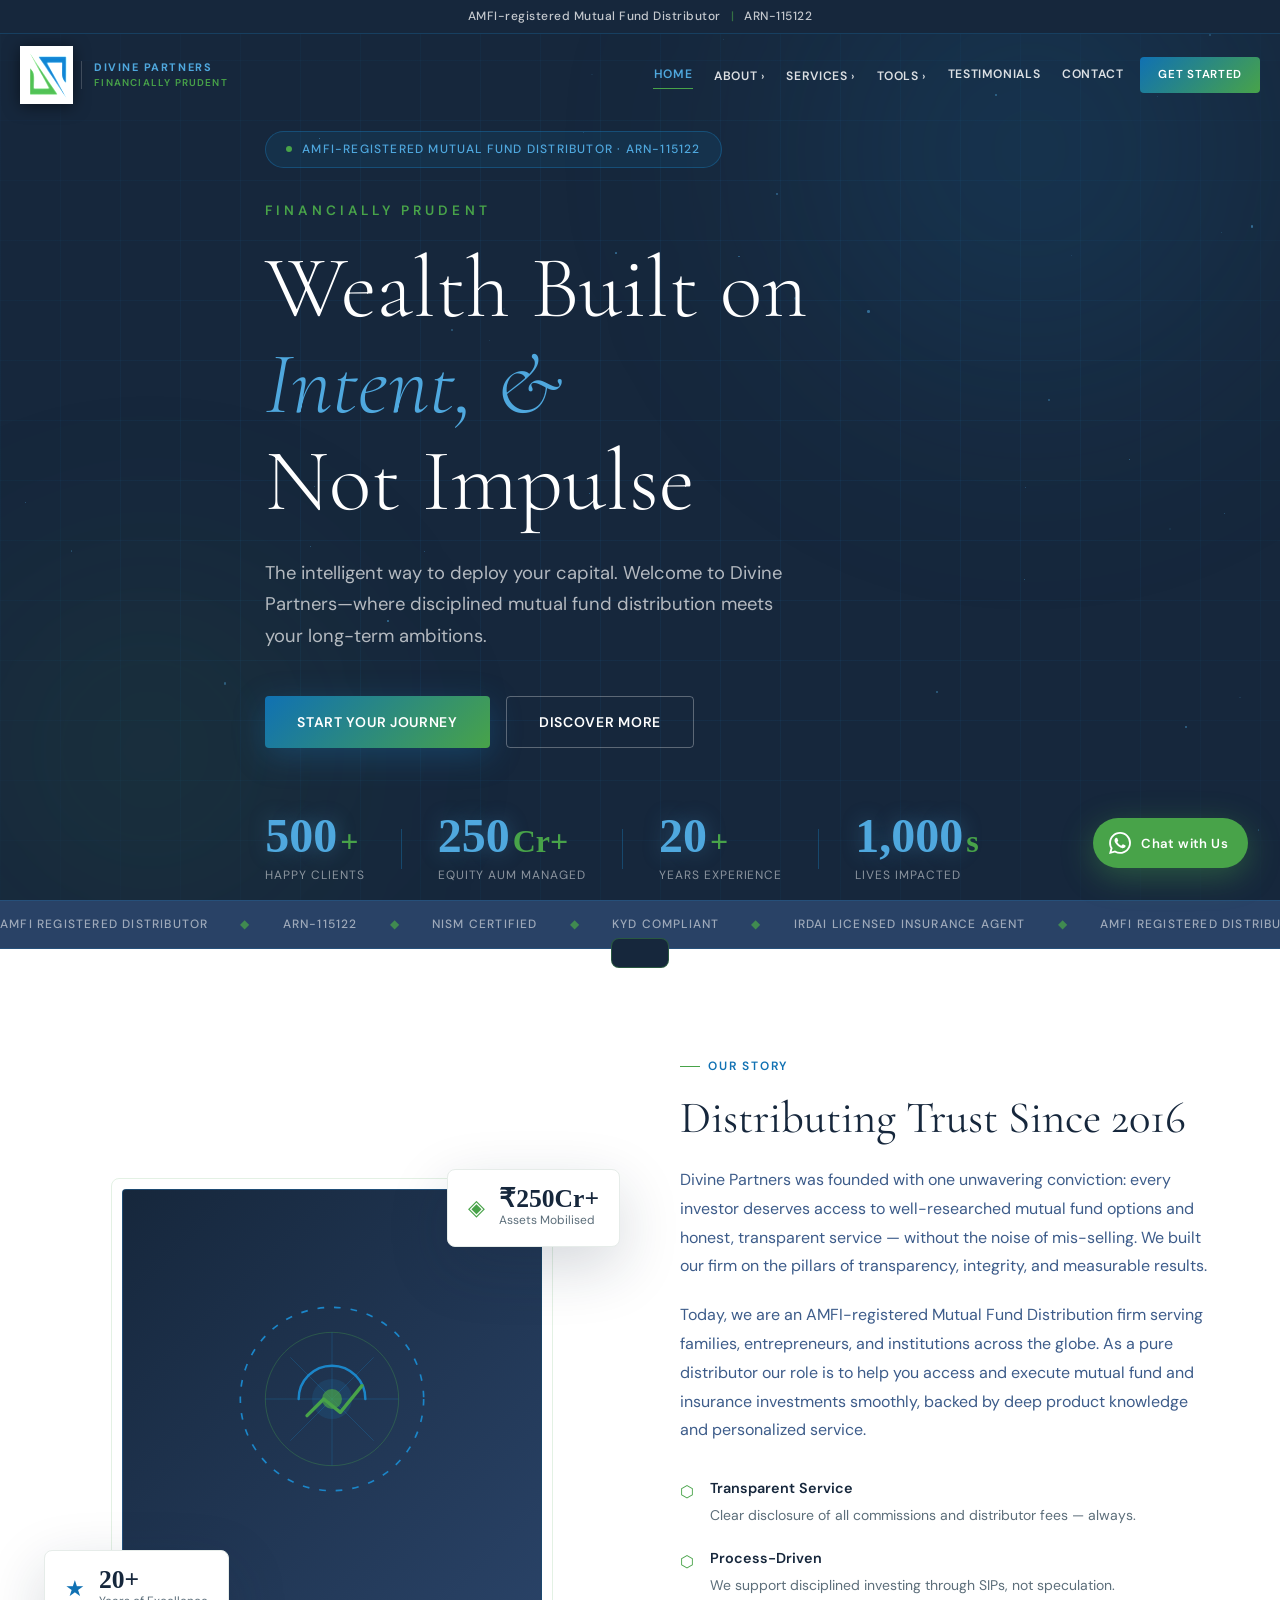
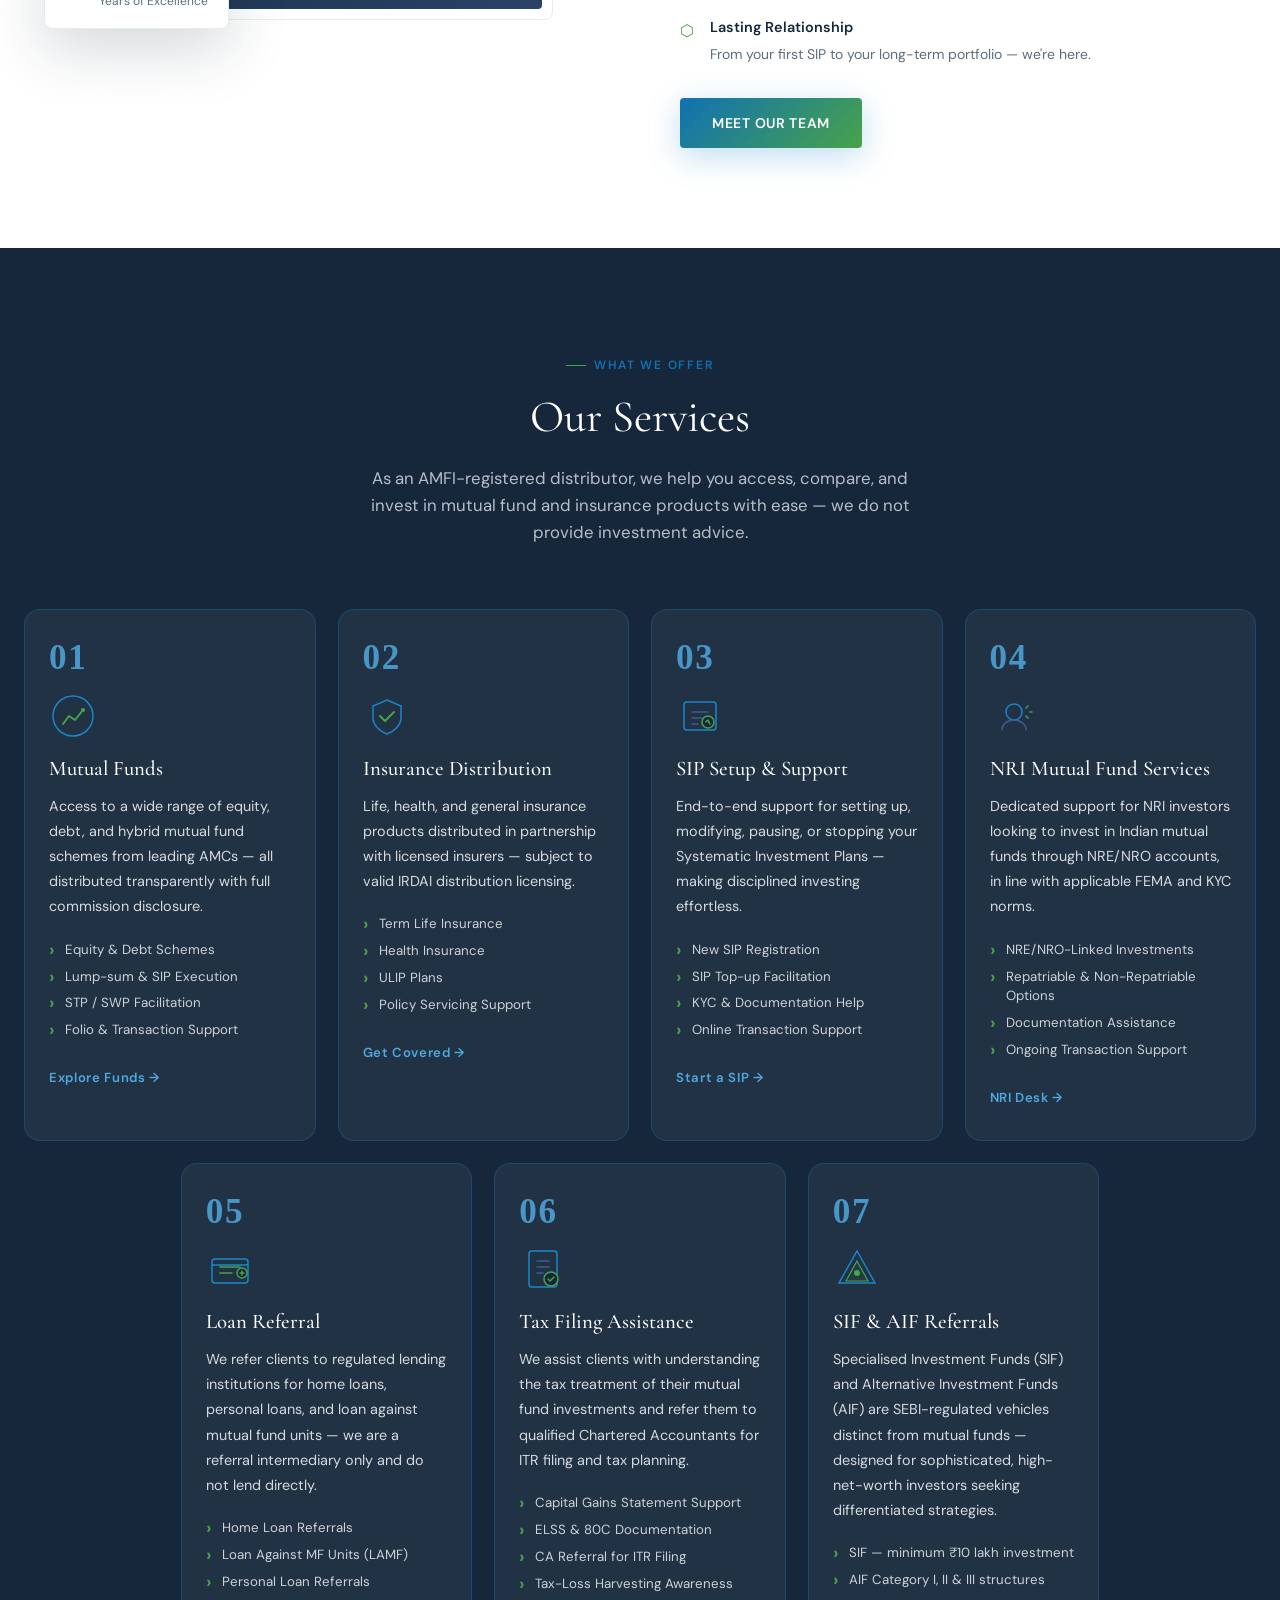
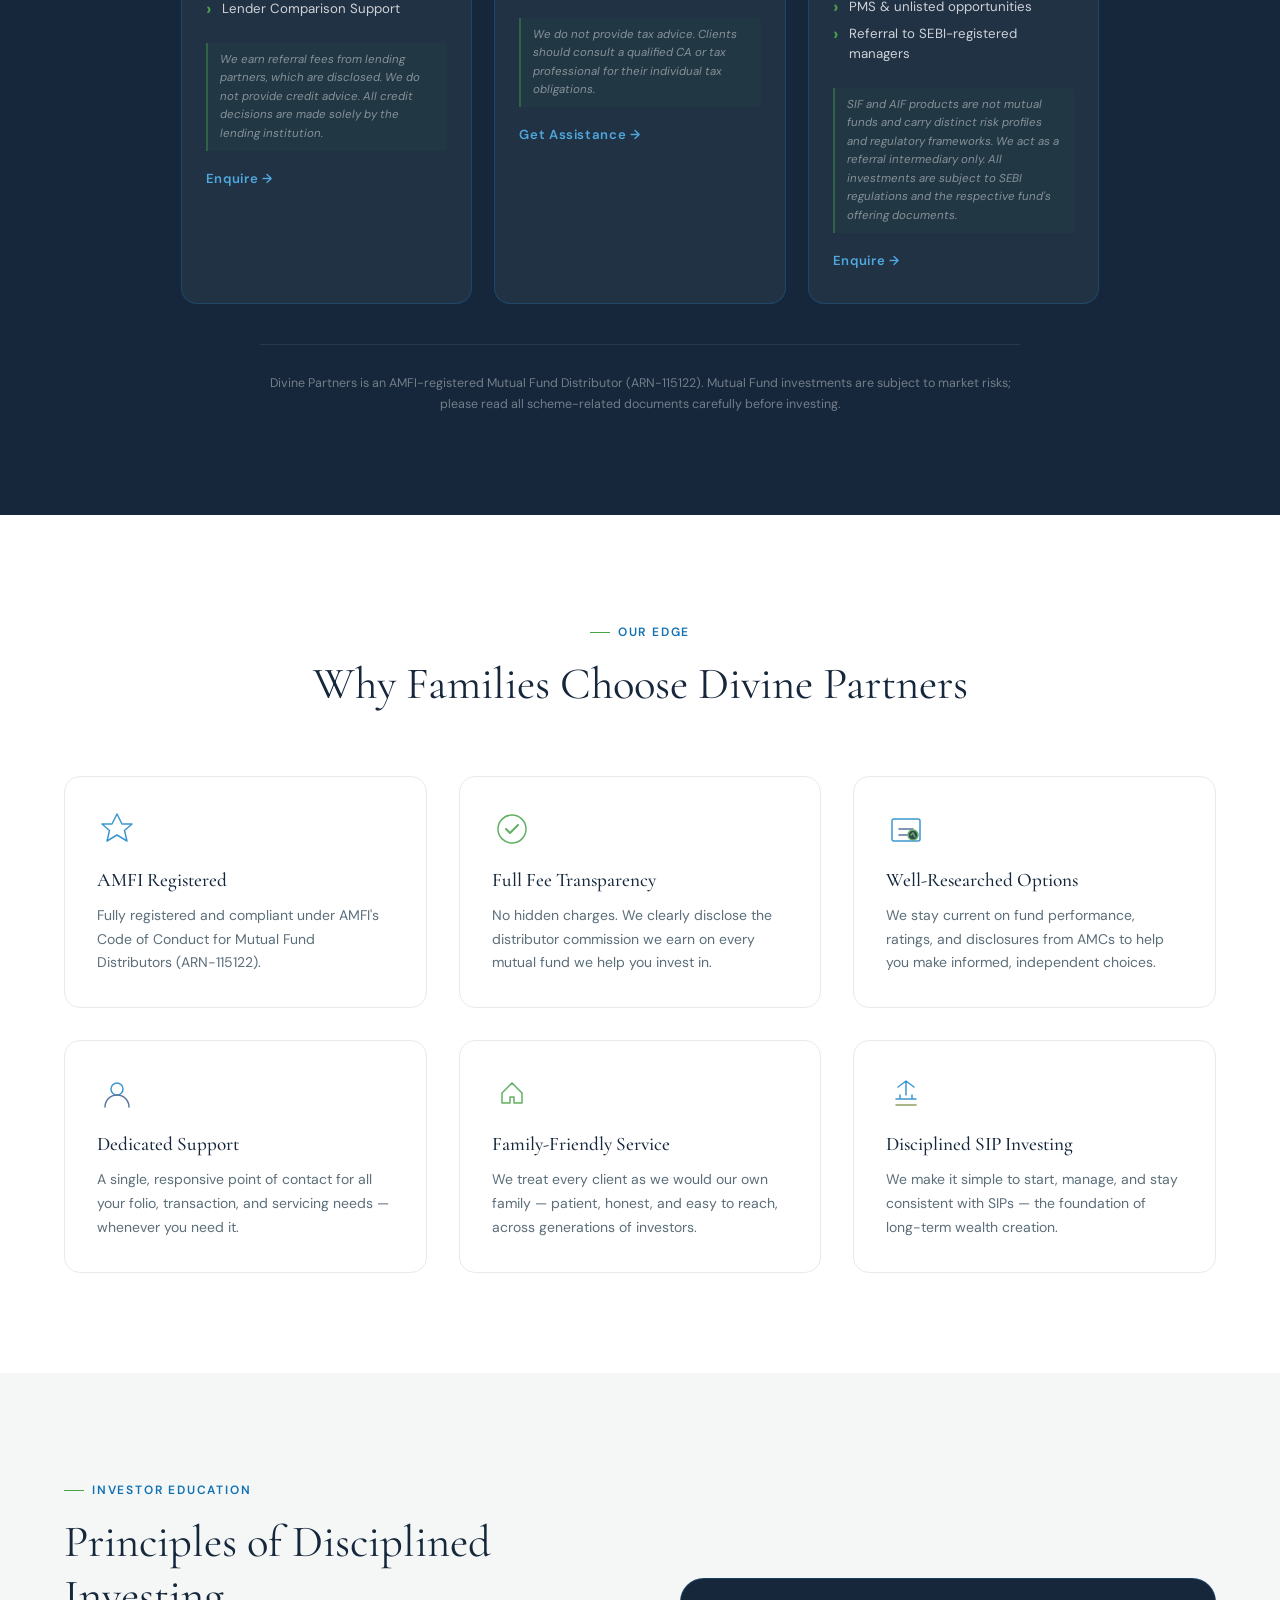
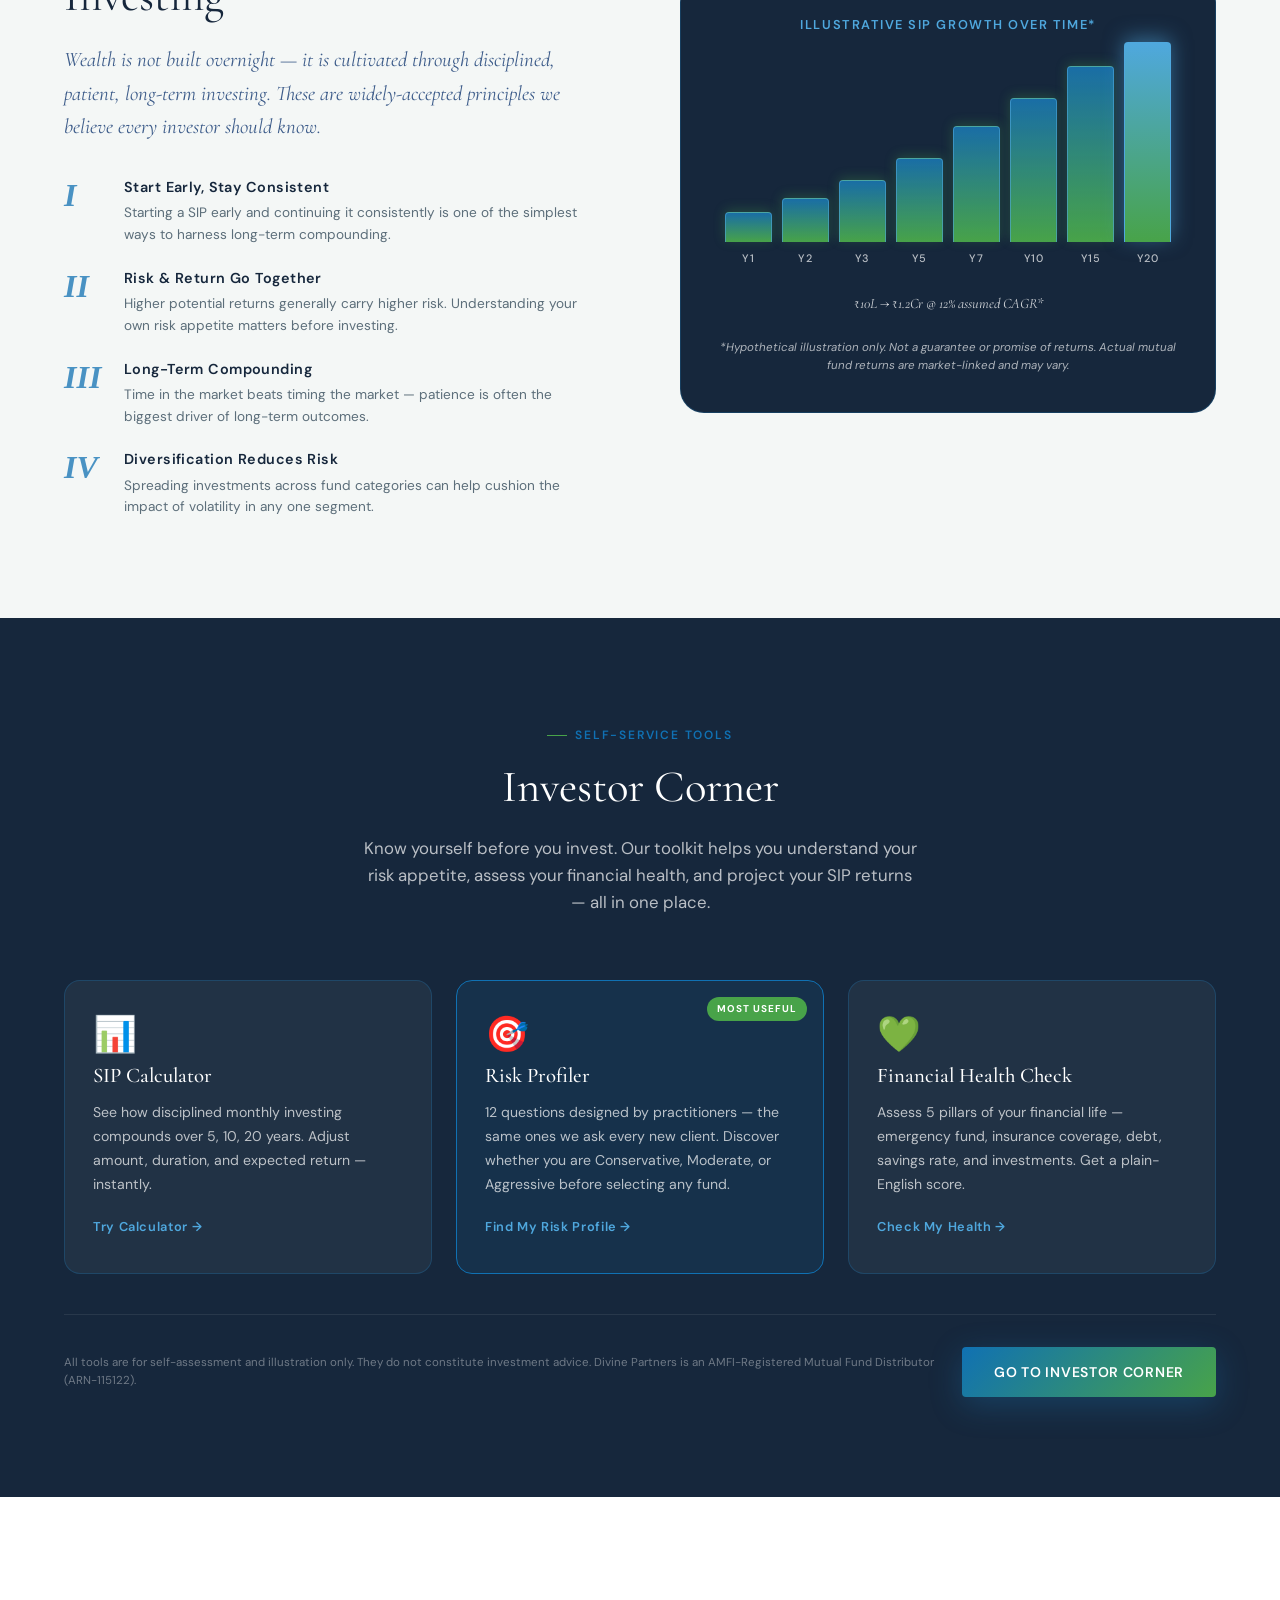
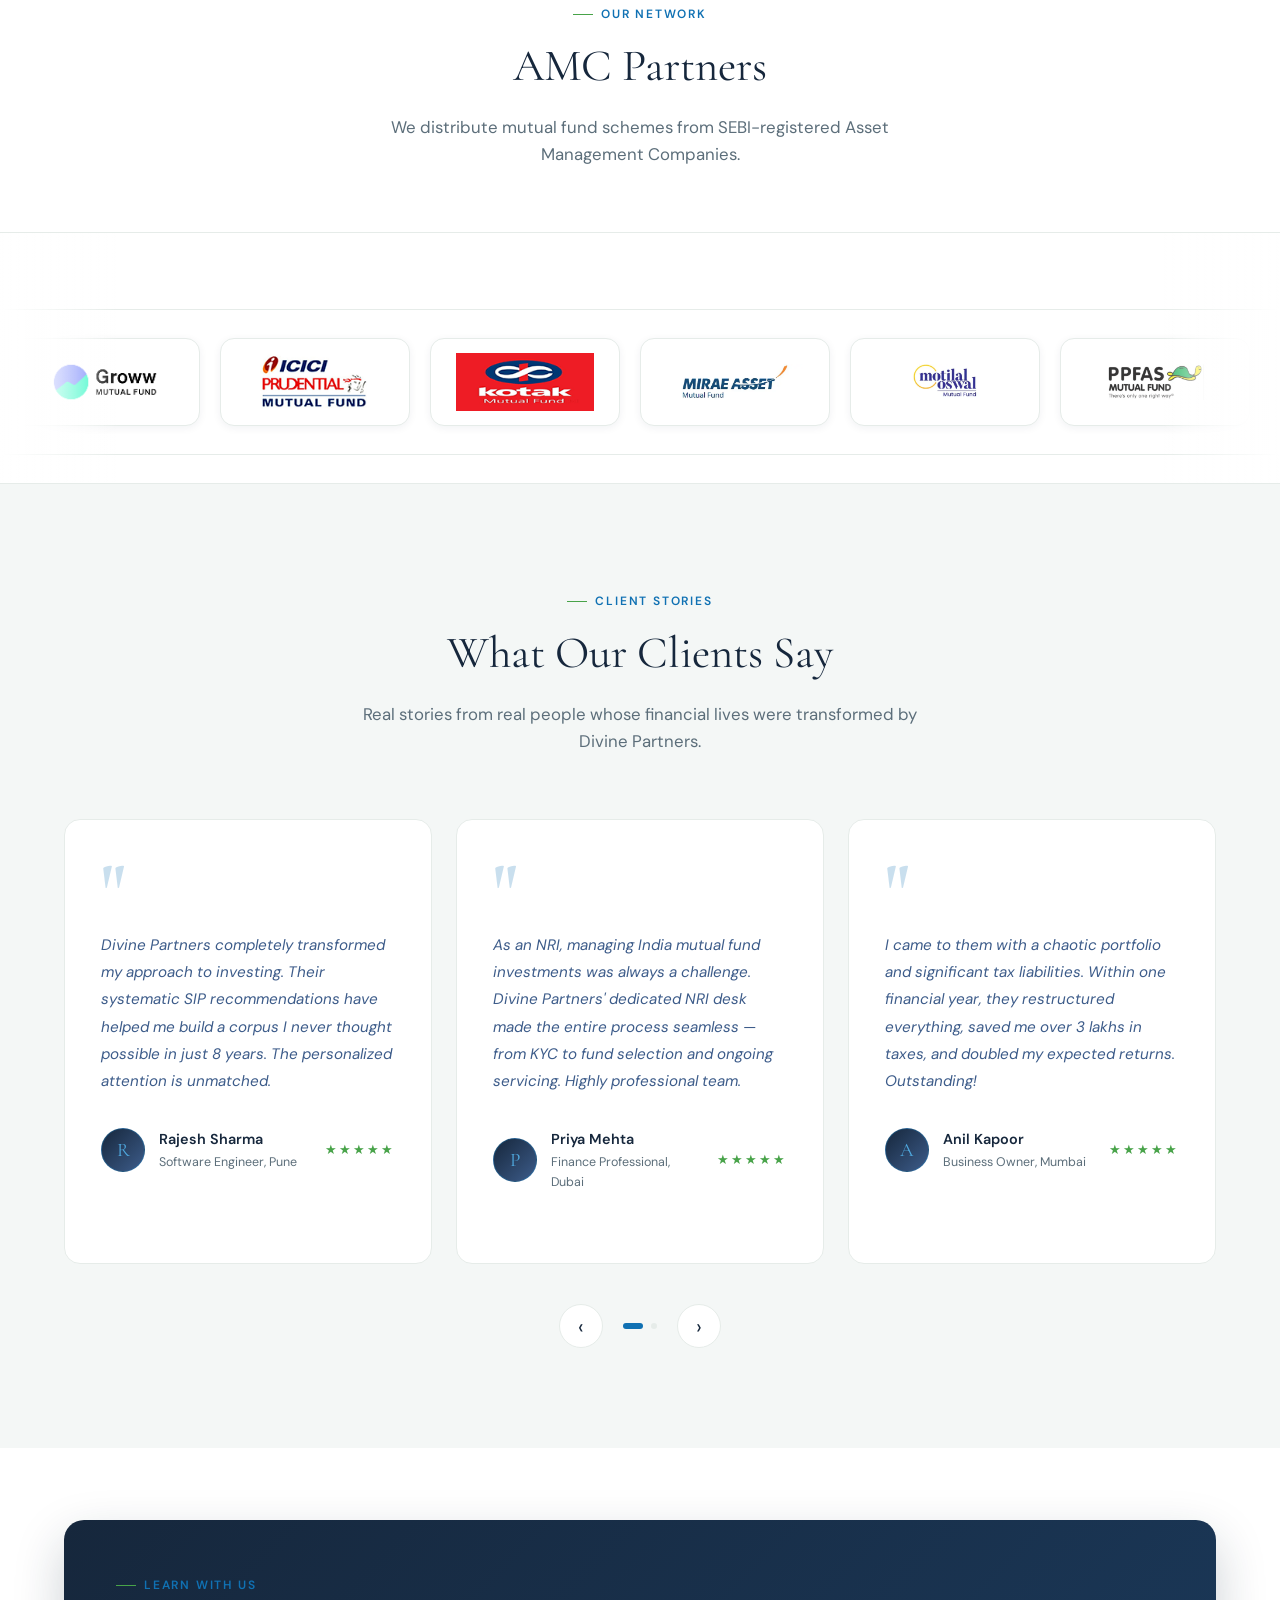
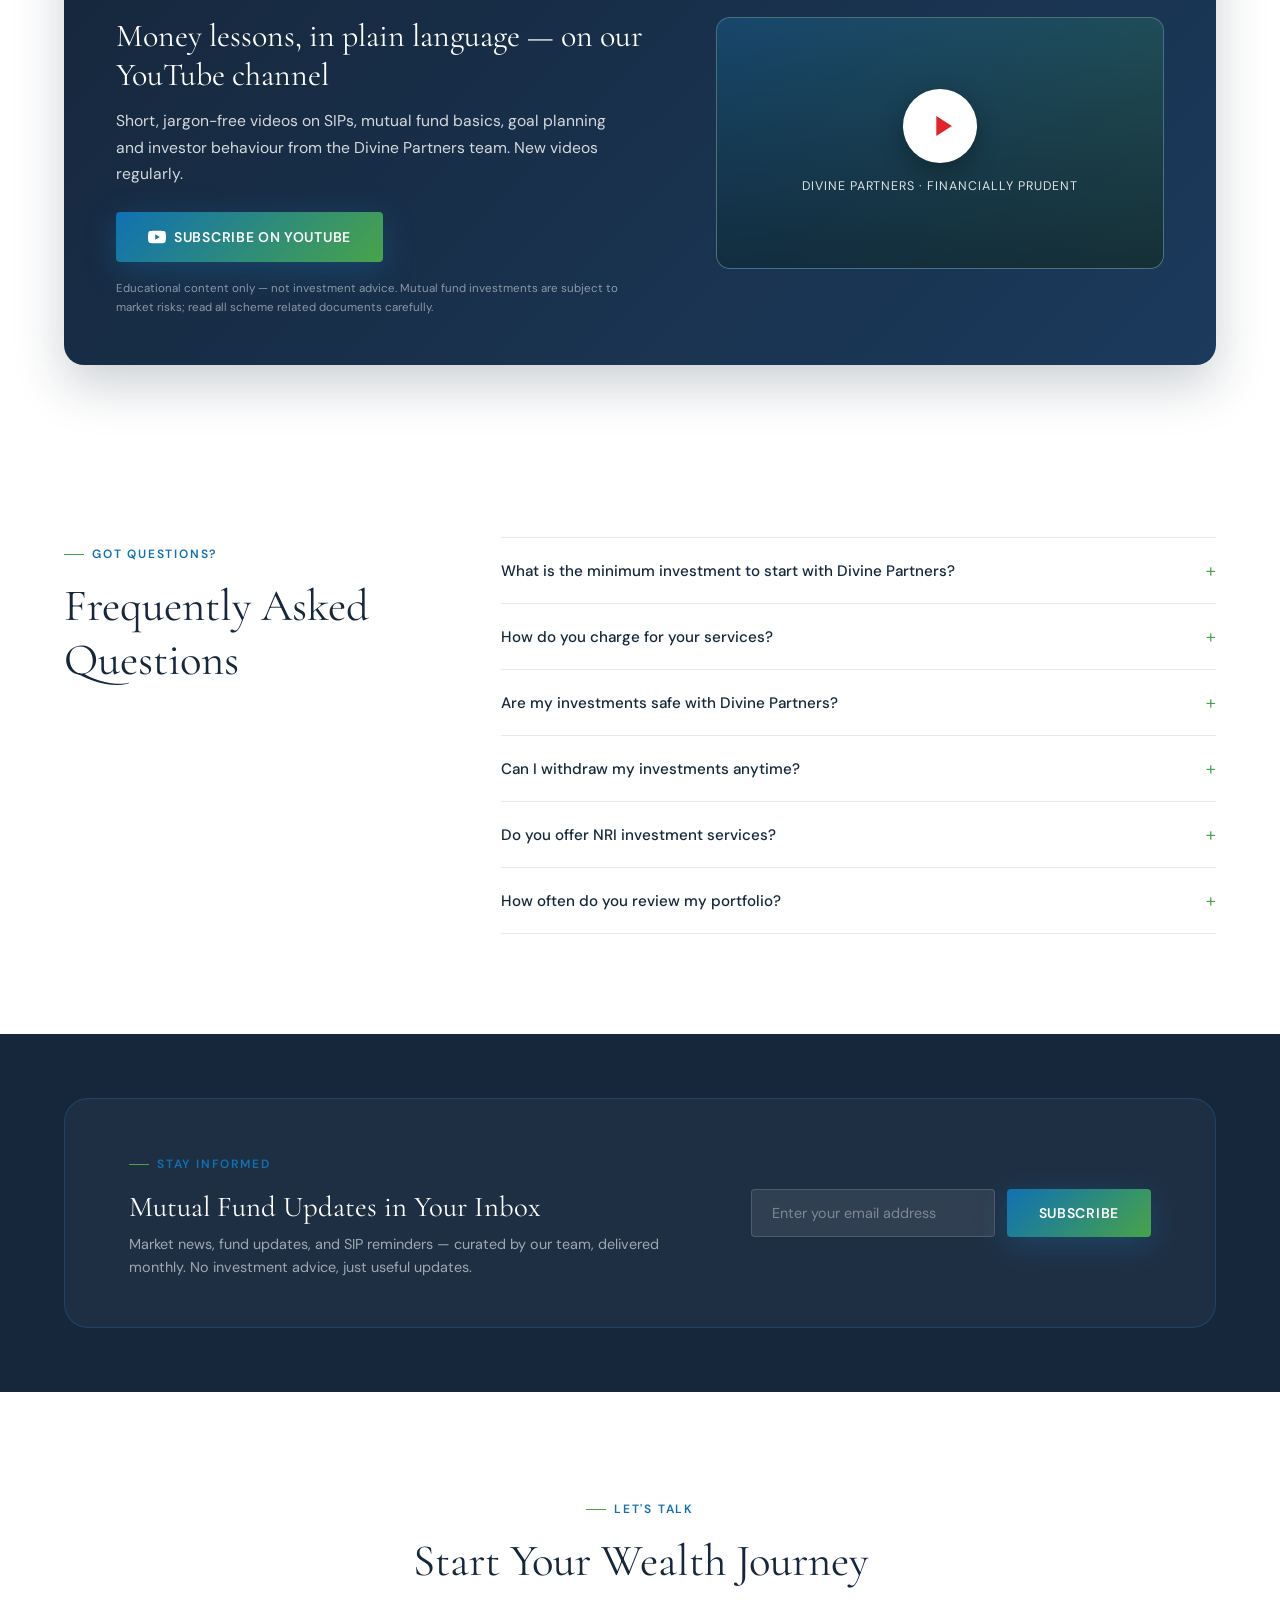
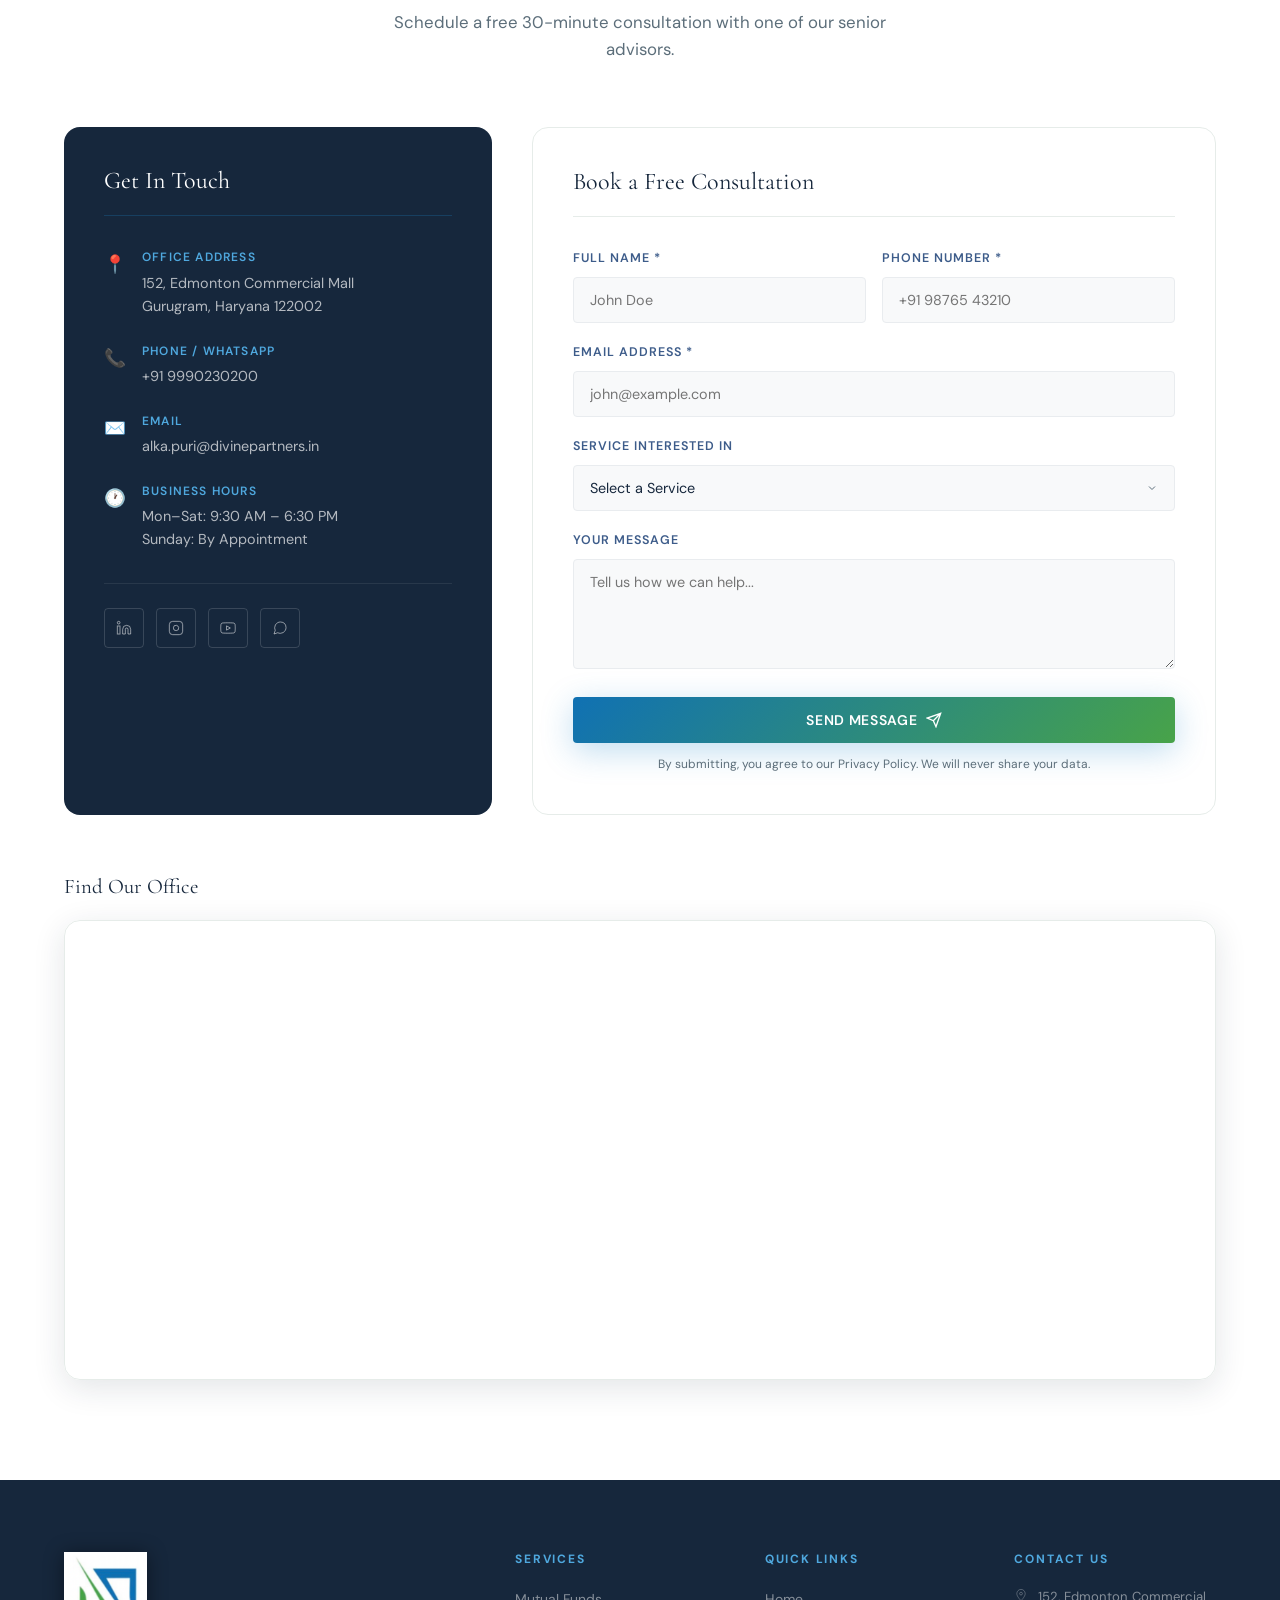
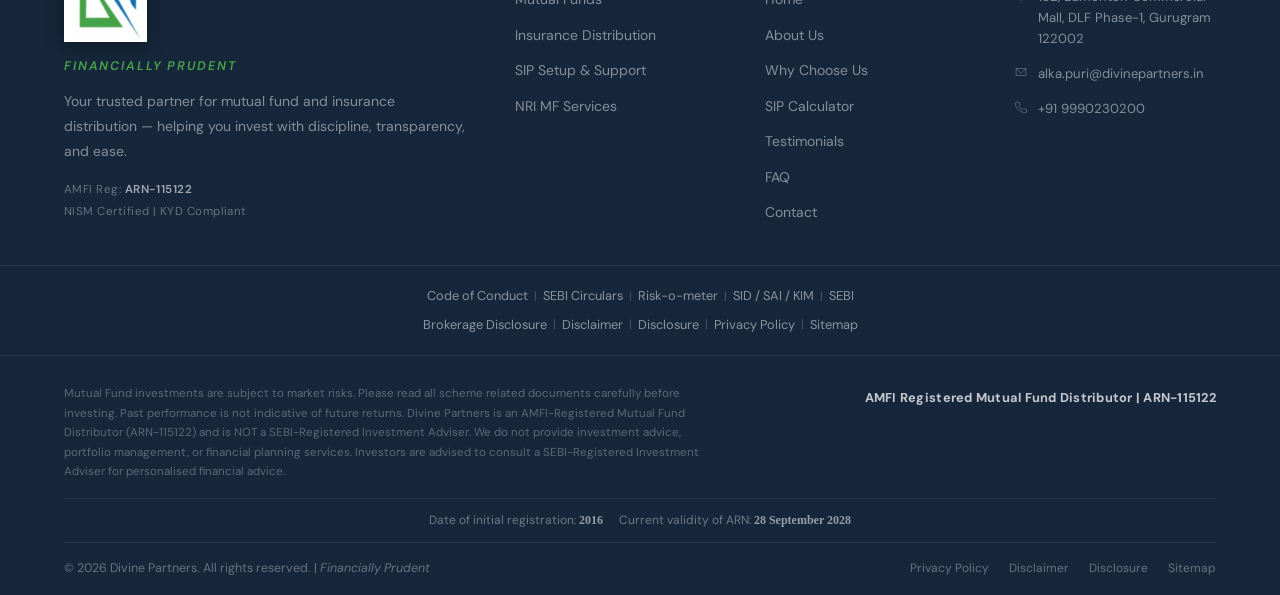
==== commit 84bac577: "Update index.html" ====
--- a/index.html
+++ b/index.html
@@ -863,7 +863,11 @@
           </div>
           <p class="yt-note">Educational content only — not investment advice. Mutual fund investments are subject to market risks; read all scheme related documents carefully.</p>
         </div>
-        <a href="https://www.youtube.com/watch?v=IUsPxtA9yFE" target="_blank" rel="noopener" class="yt-visual" style="--thumb:url('https://img.youtube.com/vi/IUsPxtA9yFE/hqdefault.jpg')" aria-label="Watch Divine Partners on YouTube">
+        <a href="https://www.youtube.com/watch?v=IUsPxtA9yFE" target="_blank" rel="noopener" class="yt-visual" aria-label="Watch Divine Partners on YouTube">
+          <img class="yt-thumb" src="https://img.youtube.com/vi/IUsPxtA9yFE/hqdefault.jpg" alt="" loading="lazy" onerror="this.remove()">
+          <span class="yt-play"><svg viewBox="0 0 24 24" width="34" height="34" fill="currentColor" aria-hidden="true"><path d="M8 5v14l11-7z"/></svg></span>
+          <span class="yt-visual-label">Divine Partners · Financially Prudent</span>
+        </a>
       </div>
     </div>
   </section>
@@ -977,7 +981,7 @@
               <a href="https://www.instagram.com/divinepartners_" target="_blank" rel="noopener" class="social-link" aria-label="Instagram">
                 <svg viewBox="0 0 24 24" fill="none" stroke="currentColor" stroke-width="1.5"><rect x="2" y="2" width="20" height="20" rx="5" ry="5"/><path d="M16 11.37A4 4 0 1 1 12.63 8 4 4 0 0 1 16 11.37z"/><line x1="17.5" y1="6.5" x2="17.51" y2="6.5"/></svg>
               </a>
-              <a href="https://www.youtube.com/@YOUR-CHANNEL" target="_blank" rel="noopener" class="social-link" aria-label="YouTube">
+              <a href="https://www.youtube.com/@Divine_Partners" target="_blank" rel="noopener" class="social-link" aria-label="YouTube">
                 <svg viewBox="0 0 24 24" fill="none" stroke="currentColor" stroke-width="1.5"><path d="M22.5 6.4a2.5 2.5 0 0 0-1.8-1.8C19.1 4.2 12 4.2 12 4.2s-7.1 0-8.7.4A2.5 2.5 0 0 0 1.5 6.4C1.1 8 1.1 12 1.1 12s0 4 .4 5.6a2.5 2.5 0 0 0 1.8 1.8c1.6.4 8.7.4 8.7.4s7.1 0 8.7-.4a2.5 2.5 0 0 0 1.8-1.8c.4-1.6.4-5.6.4-5.6s0-4-.4-5.6z"/><polygon points="9.8 15.2 15.5 12 9.8 8.8 9.8 15.2"/></svg>
               </a>
               <a href="https://wa.me/919990230200" target="_blank" rel="noopener" class="social-link" aria-label="WhatsApp">
--- a/style.css
+++ b/style.css
@@ -2715,6 +2715,7 @@
   aspect-ratio: 16 / 9;
   border-radius: 14px;
   background: linear-gradient(135deg, rgba(27,134,201,0.35), rgba(72,163,73,0.30));
+  overflow: hidden;
   border: 1px solid rgba(255,255,255,0.18);
   display: flex;
   flex-direction: column;
@@ -2723,6 +2724,9 @@
   gap: 14px;
   transition: var(--transition);
 }
+.yt-thumb { position: absolute; inset: 0; width: 100%; height: 100%; object-fit: cover; z-index: 0; }
+.yt-visual::after { content: ''; position: absolute; inset: 0; z-index: 1; background: linear-gradient(rgba(10,20,35,0.12), rgba(10,20,35,0.6)); pointer-events: none; }
+.yt-play, .yt-visual-label { position: relative; z-index: 2; }
 .yt-visual:hover { transform: translateY(-3px); border-color: rgba(255,255,255,0.4); }
 .yt-play {
   width: 74px; height: 74px; border-radius: 50%;
